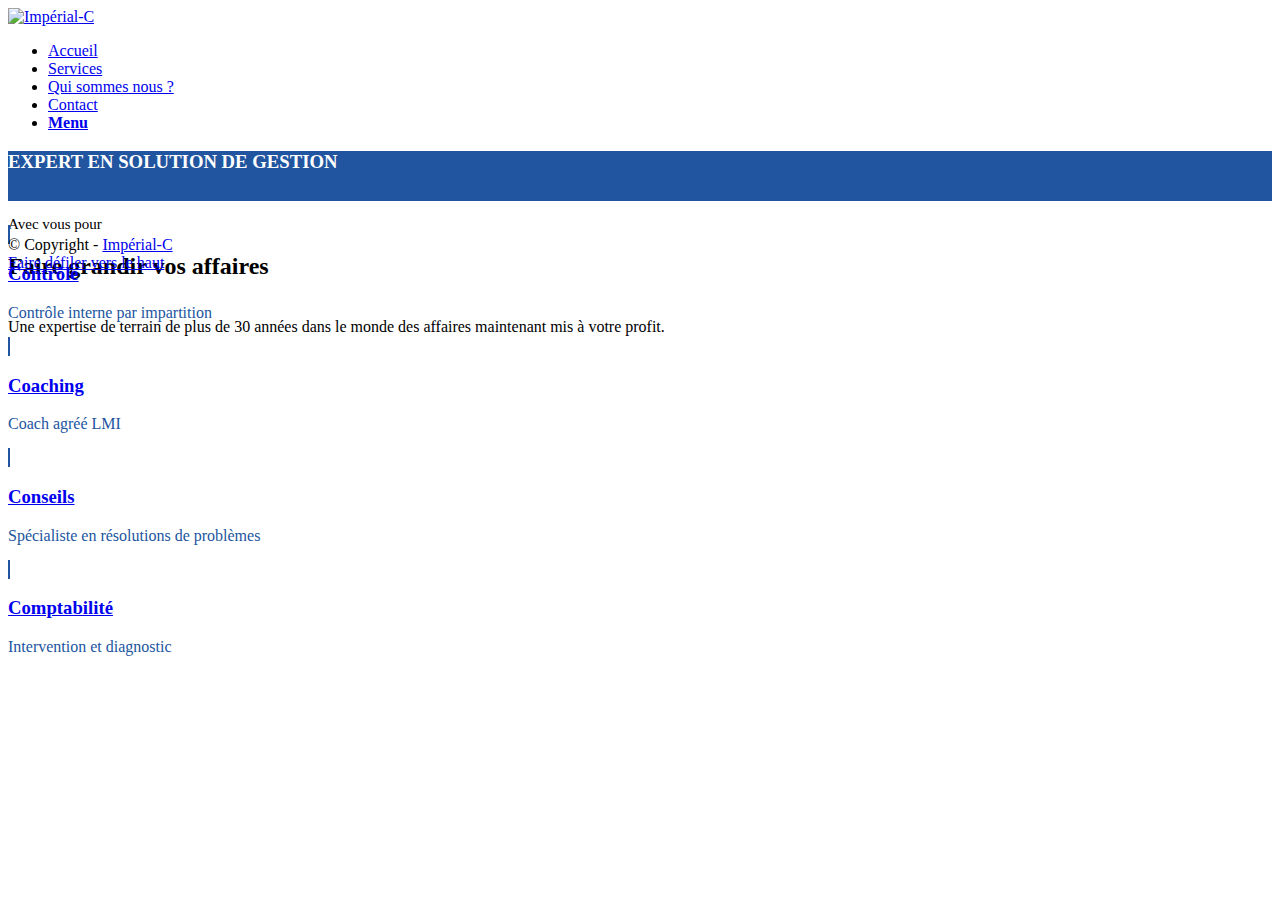
==== index.html @ 3e9d03b3 "Add files via upload" ====
<!DOCTYPE html>
<html lang="fr-FR" class="html_stretched responsive av-preloader-disabled av-default-lightbox  html_header_top html_logo_left html_main_nav_header html_menu_right html_slim html_header_sticky html_header_shrinking_disabled html_header_transparency html_mobile_menu_phone html_header_searchicon_disabled html_content_align_center html_header_stretch_disabled html_av-submenu-hidden html_av-submenu-display-click html_av-overlay-side html_av-overlay-side-classic html_av-submenu-noclone html_entry_id_2 av-no-preview html_text_menu_active ">
<head>
<meta charset="UTF-8" />
<meta name="robots" content="index, follow" />


<!-- mobile setting -->
<meta name="viewport" content="width=device-width, initial-scale=1, maximum-scale=1">

<!-- Scripts/CSS and wp_head hook -->
<title>Impérial-C &#8211; Contrôle . Conseil . Coaching . Comptabilité</title>
<link rel='dns-prefetch' href='http://s.w.org' />
<link rel="alternate" type="application/rss+xml" title="Impérial-C &raquo; Flux" href="feed/index.rss" />
<link rel="alternate" type="application/rss+xml" title="Impérial-C &raquo; Flux des commentaires" href="comments/feed/index.rss" />
<link rel="alternate" type="application/rss+xml" title="Impérial-C &raquo; Frontpage Flux des commentaires" href="sample-page/feed/index.rss" />

<!-- google webfont font replacement -->

			<script type='text/javascript'>
			if(!document.cookie.match(/aviaPrivacyGoogleWebfontsDisabled/)){
				(function() {
					var f = document.createElement('link');
					
					f.type 	= 'text/css';
					f.rel 	= 'stylesheet';
					f.href 	= '//fonts.googleapis.com/css?family=Montserrat%7COpen+Sans:400,600';
					f.id 	= 'avia-google-webfont';
					
					document.getElementsByTagName('head')[0].appendChild(f);
				})();
			}
			</script>
					<script type="text/javascript">
			window._wpemojiSettings = {"baseUrl":"https:\/\/s.w.org\/images\/core\/emoji\/12.0.0-1\/72x72\/","ext":".png","svgUrl":"https:\/\/s.w.org\/images\/core\/emoji\/12.0.0-1\/svg\/","svgExt":".svg","source":{"concatemoji":"http:\/\/imperial-c.ca\/wp-includes\/js\/wp-emoji-release.min.js?ver=5.2.1"}};
			!function(a,b,c){function d(a,b){var c=String.fromCharCode;l.clearRect(0,0,k.width,k.height),l.fillText(c.apply(this,a),0,0);var d=k.toDataURL();l.clearRect(0,0,k.width,k.height),l.fillText(c.apply(this,b),0,0);var e=k.toDataURL();return d===e}function e(a){var b;if(!l||!l.fillText)return!1;switch(l.textBaseline="top",l.font="600 32px Arial",a){case"flag":return!(b=d([55356,56826,55356,56819],[55356,56826,8203,55356,56819]))&&(b=d([55356,57332,56128,56423,56128,56418,56128,56421,56128,56430,56128,56423,56128,56447],[55356,57332,8203,56128,56423,8203,56128,56418,8203,56128,56421,8203,56128,56430,8203,56128,56423,8203,56128,56447]),!b);case"emoji":return b=d([55357,56424,55356,57342,8205,55358,56605,8205,55357,56424,55356,57340],[55357,56424,55356,57342,8203,55358,56605,8203,55357,56424,55356,57340]),!b}return!1}function f(a){var c=b.createElement("script");c.src=a,c.defer=c.type="text/javascript",b.getElementsByTagName("head")[0].appendChild(c)}var g,h,i,j,k=b.createElement("canvas"),l=k.getContext&&k.getContext("2d");for(j=Array("flag","emoji"),c.supports={everything:!0,everythingExceptFlag:!0},i=0;i<j.length;i++)c.supports[j[i]]=e(j[i]),c.supports.everything=c.supports.everything&&c.supports[j[i]],"flag"!==j[i]&&(c.supports.everythingExceptFlag=c.supports.everythingExceptFlag&&c.supports[j[i]]);c.supports.everythingExceptFlag=c.supports.everythingExceptFlag&&!c.supports.flag,c.DOMReady=!1,c.readyCallback=function(){c.DOMReady=!0},c.supports.everything||(h=function(){c.readyCallback()},b.addEventListener?(b.addEventListener("DOMContentLoaded",h,!1),a.addEventListener("load",h,!1)):(a.attachEvent("onload",h),b.attachEvent("onreadystatechange",function(){"complete"===b.readyState&&c.readyCallback()})),g=c.source||{},g.concatemoji?f(g.concatemoji):g.wpemoji&&g.twemoji&&(f(g.twemoji),f(g.wpemoji)))}(window,document,window._wpemojiSettings);
		</script>
		<style type="text/css">img.wp-smiley,
img.emoji {
	display: inline !important;
	border: none !important;
	box-shadow: none !important;
	height: 1em !important;
	width: 1em !important;
	margin: 0 .07em !important;
	vertical-align: -0.1em !important;
	background: none !important;
	padding: 0 !important;
}
</style>
	<link rel='stylesheet' id='avia-grid-css'  href='wp-content/themes/enfold/css/grid-ver=4.5.7.css' type='text/css' media='all' />
<link rel='stylesheet' id='avia-base-css'  href='wp-content/themes/enfold/css/base-ver=4.5.7.css' type='text/css' media='all' />
<link rel='stylesheet' id='avia-layout-css'  href='wp-content/themes/enfold/css/layout-ver=4.5.7.css' type='text/css' media='all' />
<link rel='stylesheet' id='avia-module-audioplayer-css'  href='wp-content/themes/enfold/config-templatebuilder/avia-shortcodes/audio-player/audio-player-ver=5.2.1.css' type='text/css' media='all' />
<link rel='stylesheet' id='avia-module-blog-css'  href='wp-content/themes/enfold/config-templatebuilder/avia-shortcodes/blog/blog-ver=5.2.1.css' type='text/css' media='all' />
<link rel='stylesheet' id='avia-module-postslider-css'  href='wp-content/themes/enfold/config-templatebuilder/avia-shortcodes/postslider/postslider-ver=5.2.1.css' type='text/css' media='all' />
<link rel='stylesheet' id='avia-module-button-css'  href='wp-content/themes/enfold/config-templatebuilder/avia-shortcodes/buttons/buttons-ver=5.2.1.css' type='text/css' media='all' />
<link rel='stylesheet' id='avia-module-buttonrow-css'  href='wp-content/themes/enfold/config-templatebuilder/avia-shortcodes/buttonrow/buttonrow-ver=5.2.1.css' type='text/css' media='all' />
<link rel='stylesheet' id='avia-module-button-fullwidth-css'  href='wp-content/themes/enfold/config-templatebuilder/avia-shortcodes/buttons_fullwidth/buttons_fullwidth-ver=5.2.1.css' type='text/css' media='all' />
<link rel='stylesheet' id='avia-module-catalogue-css'  href='wp-content/themes/enfold/config-templatebuilder/avia-shortcodes/catalogue/catalogue-ver=5.2.1.css' type='text/css' media='all' />
<link rel='stylesheet' id='avia-module-comments-css'  href='wp-content/themes/enfold/config-templatebuilder/avia-shortcodes/comments/comments-ver=5.2.1.css' type='text/css' media='all' />
<link rel='stylesheet' id='avia-module-contact-css'  href='wp-content/themes/enfold/config-templatebuilder/avia-shortcodes/contact/contact-ver=5.2.1.css' type='text/css' media='all' />
<link rel='stylesheet' id='avia-module-slideshow-css'  href='wp-content/themes/enfold/config-templatebuilder/avia-shortcodes/slideshow/slideshow-ver=5.2.1.css' type='text/css' media='all' />
<link rel='stylesheet' id='avia-module-slideshow-contentpartner-css'  href='wp-content/themes/enfold/config-templatebuilder/avia-shortcodes/contentslider/contentslider-ver=5.2.1.css' type='text/css' media='all' />
<link rel='stylesheet' id='avia-module-countdown-css'  href='wp-content/themes/enfold/config-templatebuilder/avia-shortcodes/countdown/countdown-ver=5.2.1.css' type='text/css' media='all' />
<link rel='stylesheet' id='avia-module-gallery-css'  href='wp-content/themes/enfold/config-templatebuilder/avia-shortcodes/gallery/gallery-ver=5.2.1.css' type='text/css' media='all' />
<link rel='stylesheet' id='avia-module-gallery-hor-css'  href='wp-content/themes/enfold/config-templatebuilder/avia-shortcodes/gallery_horizontal/gallery_horizontal-ver=5.2.1.css' type='text/css' media='all' />
<link rel='stylesheet' id='avia-module-maps-css'  href='wp-content/themes/enfold/config-templatebuilder/avia-shortcodes/google_maps/google_maps-ver=5.2.1.css' type='text/css' media='all' />
<link rel='stylesheet' id='avia-module-gridrow-css'  href='wp-content/themes/enfold/config-templatebuilder/avia-shortcodes/grid_row/grid_row-ver=5.2.1.css' type='text/css' media='all' />
<link rel='stylesheet' id='avia-module-heading-css'  href='wp-content/themes/enfold/config-templatebuilder/avia-shortcodes/heading/heading-ver=5.2.1.css' type='text/css' media='all' />
<link rel='stylesheet' id='avia-module-rotator-css'  href='wp-content/themes/enfold/config-templatebuilder/avia-shortcodes/headline_rotator/headline_rotator-ver=5.2.1.css' type='text/css' media='all' />
<link rel='stylesheet' id='avia-module-hr-css'  href='wp-content/themes/enfold/config-templatebuilder/avia-shortcodes/hr/hr-ver=5.2.1.css' type='text/css' media='all' />
<link rel='stylesheet' id='avia-module-icon-css'  href='wp-content/themes/enfold/config-templatebuilder/avia-shortcodes/icon/icon-ver=5.2.1.css' type='text/css' media='all' />
<link rel='stylesheet' id='avia-module-iconbox-css'  href='wp-content/themes/enfold/config-templatebuilder/avia-shortcodes/iconbox/iconbox-ver=5.2.1.css' type='text/css' media='all' />
<link rel='stylesheet' id='avia-module-icongrid-css'  href='wp-content/themes/enfold/config-templatebuilder/avia-shortcodes/icongrid/icongrid-ver=5.2.1.css' type='text/css' media='all' />
<link rel='stylesheet' id='avia-module-iconlist-css'  href='wp-content/themes/enfold/config-templatebuilder/avia-shortcodes/iconlist/iconlist-ver=5.2.1.css' type='text/css' media='all' />
<link rel='stylesheet' id='avia-module-image-css'  href='wp-content/themes/enfold/config-templatebuilder/avia-shortcodes/image/image-ver=5.2.1.css' type='text/css' media='all' />
<link rel='stylesheet' id='avia-module-hotspot-css'  href='wp-content/themes/enfold/config-templatebuilder/avia-shortcodes/image_hotspots/image_hotspots-ver=5.2.1.css' type='text/css' media='all' />
<link rel='stylesheet' id='avia-module-magazine-css'  href='wp-content/themes/enfold/config-templatebuilder/avia-shortcodes/magazine/magazine-ver=5.2.1.css' type='text/css' media='all' />
<link rel='stylesheet' id='avia-module-masonry-css'  href='wp-content/themes/enfold/config-templatebuilder/avia-shortcodes/masonry_entries/masonry_entries-ver=5.2.1.css' type='text/css' media='all' />
<link rel='stylesheet' id='avia-siteloader-css'  href='wp-content/themes/enfold/css/avia-snippet-site-preloader-ver=5.2.1.css' type='text/css' media='all' />
<link rel='stylesheet' id='avia-module-menu-css'  href='wp-content/themes/enfold/config-templatebuilder/avia-shortcodes/menu/menu-ver=5.2.1.css' type='text/css' media='all' />
<link rel='stylesheet' id='avia-modfule-notification-css'  href='wp-content/themes/enfold/config-templatebuilder/avia-shortcodes/notification/notification-ver=5.2.1.css' type='text/css' media='all' />
<link rel='stylesheet' id='avia-module-numbers-css'  href='wp-content/themes/enfold/config-templatebuilder/avia-shortcodes/numbers/numbers-ver=5.2.1.css' type='text/css' media='all' />
<link rel='stylesheet' id='avia-module-portfolio-css'  href='wp-content/themes/enfold/config-templatebuilder/avia-shortcodes/portfolio/portfolio-ver=5.2.1.css' type='text/css' media='all' />
<link rel='stylesheet' id='avia-module-progress-bar-css'  href='wp-content/themes/enfold/config-templatebuilder/avia-shortcodes/progressbar/progressbar-ver=5.2.1.css' type='text/css' media='all' />
<link rel='stylesheet' id='avia-module-promobox-css'  href='wp-content/themes/enfold/config-templatebuilder/avia-shortcodes/promobox/promobox-ver=5.2.1.css' type='text/css' media='all' />
<link rel='stylesheet' id='avia-sc-search-css'  href='wp-content/themes/enfold/config-templatebuilder/avia-shortcodes/search/search-ver=5.2.1.css' type='text/css' media='all' />
<link rel='stylesheet' id='avia-module-slideshow-accordion-css'  href='wp-content/themes/enfold/config-templatebuilder/avia-shortcodes/slideshow_accordion/slideshow_accordion-ver=5.2.1.css' type='text/css' media='all' />
<link rel='stylesheet' id='avia-module-slideshow-feature-image-css'  href='wp-content/themes/enfold/config-templatebuilder/avia-shortcodes/slideshow_feature_image/slideshow_feature_image-ver=5.2.1.css' type='text/css' media='all' />
<link rel='stylesheet' id='avia-module-slideshow-fullsize-css'  href='wp-content/themes/enfold/config-templatebuilder/avia-shortcodes/slideshow_fullsize/slideshow_fullsize-ver=5.2.1.css' type='text/css' media='all' />
<link rel='stylesheet' id='avia-module-slideshow-fullscreen-css'  href='wp-content/themes/enfold/config-templatebuilder/avia-shortcodes/slideshow_fullscreen/slideshow_fullscreen-ver=5.2.1.css' type='text/css' media='all' />
<link rel='stylesheet' id='avia-module-slideshow-ls-css'  href='wp-content/themes/enfold/config-templatebuilder/avia-shortcodes/slideshow_layerslider/slideshow_layerslider-ver=5.2.1.css' type='text/css' media='all' />
<link rel='stylesheet' id='avia-module-social-css'  href='wp-content/themes/enfold/config-templatebuilder/avia-shortcodes/social_share/social_share-ver=5.2.1.css' type='text/css' media='all' />
<link rel='stylesheet' id='avia-module-tabsection-css'  href='wp-content/themes/enfold/config-templatebuilder/avia-shortcodes/tab_section/tab_section-ver=5.2.1.css' type='text/css' media='all' />
<link rel='stylesheet' id='avia-module-table-css'  href='wp-content/themes/enfold/config-templatebuilder/avia-shortcodes/table/table-ver=5.2.1.css' type='text/css' media='all' />
<link rel='stylesheet' id='avia-module-tabs-css'  href='wp-content/themes/enfold/config-templatebuilder/avia-shortcodes/tabs/tabs-ver=5.2.1.css' type='text/css' media='all' />
<link rel='stylesheet' id='avia-module-team-css'  href='wp-content/themes/enfold/config-templatebuilder/avia-shortcodes/team/team-ver=5.2.1.css' type='text/css' media='all' />
<link rel='stylesheet' id='avia-module-testimonials-css'  href='wp-content/themes/enfold/config-templatebuilder/avia-shortcodes/testimonials/testimonials-ver=5.2.1.css' type='text/css' media='all' />
<link rel='stylesheet' id='avia-module-timeline-css'  href='wp-content/themes/enfold/config-templatebuilder/avia-shortcodes/timeline/timeline-ver=5.2.1.css' type='text/css' media='all' />
<link rel='stylesheet' id='avia-module-toggles-css'  href='wp-content/themes/enfold/config-templatebuilder/avia-shortcodes/toggles/toggles-ver=5.2.1.css' type='text/css' media='all' />
<link rel='stylesheet' id='avia-module-video-css'  href='wp-content/themes/enfold/config-templatebuilder/avia-shortcodes/video/video-ver=5.2.1.css' type='text/css' media='all' />
<link rel='stylesheet' id='wp-block-library-css'  href='wp-includes/css/dist/block-library/style.min-ver=5.2.1.css' type='text/css' media='all' />
<link rel='stylesheet' id='avia-scs-css'  href='wp-content/themes/enfold/css/shortcodes-ver=4.5.7.css' type='text/css' media='all' />
<link rel='stylesheet' id='avia-popup-css-css'  href='wp-content/themes/enfold/js/aviapopup/magnific-popup-ver=4.5.7.css' type='text/css' media='screen' />
<link rel='stylesheet' id='avia-lightbox-css'  href='wp-content/themes/enfold/css/avia-snippet-lightbox-ver=4.5.7.css' type='text/css' media='screen' />
<link rel='stylesheet' id='avia-widget-css-css'  href='wp-content/themes/enfold/css/avia-snippet-widget-ver=4.5.7.css' type='text/css' media='screen' />
<link rel='stylesheet' id='avia-dynamic-css'  href='wp-content/uploads/dynamic_avia/enfold-ver=5d002573aa5dd.css' type='text/css' media='all' />
<link rel='stylesheet' id='avia-custom-css'  href='wp-content/themes/enfold/css/custom-ver=4.5.7.css' type='text/css' media='all' />
<script type='text/javascript' src='wp-includes/js/jquery/jquery-ver=1.12.4-wp.js'></script>
<script type='text/javascript' src='wp-content/themes/enfold/js/avia-compat-ver=4.5.7.js'></script>
<link rel='https://api.w.org/' href='wp-json/index.json' />
<link rel="EditURI" type="application/rsd+xml" title="RSD" href="xmlrpc.php-rsd.xml" />
<link rel="wlwmanifest" type="application/wlwmanifest+xml" href="wp-includes/wlwmanifest.xml" /> 
<meta name="generator" content="WordPress 5.2.1" />
<link rel="canonical" href="index.html" />
<link rel='shortlink' href='index.html' />
<link rel="alternate" type="application/json+oembed" href="wp-json/oembed/1.0/embed-url=http---imperial-c.ca-.json" />
<link rel="alternate" type="text/xml+oembed" href="wp-json/oembed/1.0/embed-url=http---imperial-c.ca-&amp;format=xml.xml" />
<link rel="profile" href="http://gmpg.org/xfn/11" />
<link rel="alternate" type="application/rss+xml" title="Impérial-C RSS2 Feed" href="feed/index.rss" />
<link rel="pingback" href="http://imperial-c.ca/xmlrpc.php" />
<!--[if lt IE 9]><script src="http://imperial-c.ca/wp-content/themes/enfold/js/html5shiv.js"></script><![endif]-->

		<style type="text/css">.recentcomments a{display:inline !important;padding:0 !important;margin:0 !important;}</style>
		
<!-- To speed up the rendering and to display the site as fast as possible to the user we include some styles and scripts for above the fold content inline -->
<script type="text/javascript">'use strict';var avia_is_mobile=!1;if(/Android|webOS|iPhone|iPad|iPod|BlackBerry|IEMobile|Opera Mini/i.test(navigator.userAgent)&&'ontouchstart' in document.documentElement){avia_is_mobile=!0;document.documentElement.className+=' avia_mobile '}
else{document.documentElement.className+=' avia_desktop '};document.documentElement.className+=' js_active ';(function(){var e=['-webkit-','-moz-','-ms-',''],n='';for(var t in e){if(e[t]+'transform' in document.documentElement.style){document.documentElement.className+=' avia_transform ';n=e[t]+'transform'};if(e[t]+'perspective' in document.documentElement.style)document.documentElement.className+=' avia_transform3d '};if(typeof document.getElementsByClassName=='function'&&typeof document.documentElement.getBoundingClientRect=='function'&&avia_is_mobile==!1){if(n&&window.innerHeight>0){setTimeout(function(){var e=0,o={},a=0,t=document.getElementsByClassName('av-parallax'),i=window.pageYOffset||document.documentElement.scrollTop;for(e=0;e<t.length;e++){t[e].style.top='0px';o=t[e].getBoundingClientRect();a=Math.ceil((window.innerHeight+i-o.top)*0.3);t[e].style[n]='translate(0px, '+a+'px)';t[e].style.top='auto';t[e].className+=' enabled-parallax '}},50)}}})();</script><style type='text/css'>@font-face {font-family: 'entypo-fontello'; font-weight: normal; font-style: normal; font-display: auto;
src: url('wp-content/themes/enfold/config-templatebuilder/avia-template-builder/assets/fonts/entypo-fontello.eot');
src: url('wp-content/themes/enfold/config-templatebuilder/avia-template-builder/assets/fonts/entypo-fontello-.eot#iefix') format('embedded-opentype'), 
url('wp-content/themes/enfold/config-templatebuilder/avia-template-builder/assets/fonts/entypo-fontello.woff') format('woff'), 
url('wp-content/themes/enfold/config-templatebuilder/avia-template-builder/assets/fonts/entypo-fontello.ttf') format('truetype'), 
url('wp-content/themes/enfold/config-templatebuilder/avia-template-builder/assets/fonts/entypo-fontello.svg#entypo-fontello') format('svg');
} #top .avia-font-entypo-fontello, body .avia-font-entypo-fontello, html body [data-av_iconfont='entypo-fontello']:before{ font-family: 'entypo-fontello'; }
</style>

<!--
Debugging Info for Theme support: 

Theme: Enfold
Version: 4.5.7
Installed: enfold
AviaFramework Version: 5.0
AviaBuilder Version: 0.9.5
aviaElementManager Version: 1.0.1
ML:256-PU:55-PLA:4
WP:5.2.1
Compress: CSS:disabled - JS:disabled
Updates: disabled
PLAu:4
-->
</head>




<body id="top" class="home page-template-default page page-id-2  rtl_columns stretched montserrat open_sans" itemscope="itemscope" itemtype="https://schema.org/WebPage" >

	
	<div id='wrap_all'>

	
<header id='header' class='all_colors header_color light_bg_color  av_header_top av_logo_left av_main_nav_header av_menu_right av_slim av_header_sticky av_header_shrinking_disabled av_header_stretch_disabled av_mobile_menu_phone av_header_transparency av_header_searchicon_disabled av_bottom_nav_disabled  av_alternate_logo_active av_header_border_disabled'  role="banner" itemscope="itemscope" itemtype="https://schema.org/WPHeader" >

		<div  id='header_main' class='container_wrap container_wrap_logo'>
	
        <div class='container av-logo-container'><div class='inner-container'><span class='logo'><a href='index.html'><img height='100' width='300' src='wp-content/uploads/2015/03/logo-imperialc-header.png' alt='Impérial-C' /><span class='subtext'><img src='wp-content/uploads/2015/03/logo-imperialc-header-w.png' class='alternate' alt='' title='' /></span></a></span><nav class='main_menu' data-selectname='Sélectionner une page'  role="navigation" itemscope="itemscope" itemtype="https://schema.org/SiteNavigationElement" ><div class="avia-menu av-main-nav-wrap"><ul id="avia-menu" class="menu av-main-nav"><li id="menu-item-450" class="menu-item menu-item-type-post_type menu-item-object-page menu-item-home current-menu-item page_item page-item-2 current_page_item menu-item-top-level menu-item-top-level-1"><a href="index.html" itemprop="url"><span class="avia-bullet"></span><span class="avia-menu-text">Accueil</span><span class="avia-menu-fx"><span class="avia-arrow-wrap"><span class="avia-arrow"></span></span></span></a></li>
<li id="menu-item-451" class="menu-item menu-item-type-post_type menu-item-object-page menu-item-top-level menu-item-top-level-2"><a href="service/index.html" itemprop="url"><span class="avia-bullet"></span><span class="avia-menu-text">Services</span><span class="avia-menu-fx"><span class="avia-arrow-wrap"><span class="avia-arrow"></span></span></span></a></li>
<li id="menu-item-453" class="menu-item menu-item-type-post_type menu-item-object-page menu-item-top-level menu-item-top-level-3"><a href="about/index.html" itemprop="url"><span class="avia-bullet"></span><span class="avia-menu-text">Qui sommes nous ?</span><span class="avia-menu-fx"><span class="avia-arrow-wrap"><span class="avia-arrow"></span></span></span></a></li>
<li id="menu-item-454" class="menu-item menu-item-type-post_type menu-item-object-page av-menu-button av-menu-button-bordered menu-item-top-level menu-item-top-level-4"><a href="contact/index.html" itemprop="url"><span class="avia-bullet"></span><span class="avia-menu-text">Contact</span><span class="avia-menu-fx"><span class="avia-arrow-wrap"><span class="avia-arrow"></span></span></span></a></li>
<li class="av-burger-menu-main menu-item-avia-special ">
	        			<a href="#">
							<span class="av-hamburger av-hamburger--spin av-js-hamburger">
					        <span class="av-hamburger-box">
						          <span class="av-hamburger-inner"></span>
						          <strong>Menu</strong>
					        </span>
							</span>
						</a>
	        		   </li></ul></div></nav></div> </div> 
		<!-- end container_wrap-->
		</div>
		<div class='header_bg'></div>

<!-- end header -->
</header>
		
	<div id='main' class='all_colors' data-scroll-offset='88'>

	<div id='av_section_1' class='avia-section main_color avia-section-default avia-no-shadow avia-bg-style-scroll  avia-builder-el-0  el_before_av_section  avia-builder-el-first   av-arrow-down-section container_wrap fullsize' style='background-color: #2155a0; background-repeat: no-repeat; background-image: url("wp-content/uploads/2014/08/imperialc-bg-2.png");background-attachment: scroll; background-position: bottom right;  '  data-section-bg-repeat='no-repeat'><div class='container' ><main  role="main" itemprop="mainContentOfPage"  class='template-page content  av-content-full alpha units'><div class='post-entry post-entry-type-page post-entry-2'><div class='entry-content-wrapper clearfix'>
<div style='padding-bottom:10px; color:#ffffff;' class='av-special-heading av-special-heading-h3 custom-color-heading   avia-builder-el-1  avia-builder-el-no-sibling  '><h3 class='av-special-heading-tag '  itemprop="headline"  >EXPERT EN SOLUTION DE GESTION</h3><div class='special-heading-border'><div class='special-heading-inner-border' style='border-color:#ffffff'></div></div></div>

</div></div></main><!-- close content main element --></div><div class='av-extra-border-element border-extra-arrow-down'><div class='av-extra-border-outer'><div class='av-extra-border-inner'  style='background-color:#2155a0;' ></div></div></div></div><div id='av_section_2' class='avia-section main_color avia-section-large avia-no-border-styling avia-bg-style-scroll  avia-builder-el-2  el_after_av_section  el_before_av_section   av-arrow-down-section av-minimum-height av-minimum-height-custom  container_wrap fullsize' style=' '  ><div class='container' style='height:10px'><div class='template-page content  av-content-full alpha units'><div class='post-entry post-entry-type-page post-entry-2'><div class='entry-content-wrapper clearfix'>
<div class="flex_column av_one_fifth  flex_column_div first  avia-builder-el-3  el_before_av_three_fifth  avia-builder-el-first  " ></div><div class="flex_column av_three_fifth  flex_column_div   avia-builder-el-4  el_after_av_one_fifth  el_before_av_one_fifth  " ><div style='padding-bottom:2px; ' class='av-special-heading av-special-heading-h2  blockquote modern-quote modern-centered  avia-builder-el-5  el_before_av_textblock  avia-builder-el-first  '><div class ='av-subheading av-subheading_above  ' style='font-size:15px;'><p>Avec vous pour</p>
</div><h2 class='av-special-heading-tag '  itemprop="headline"  >Faire grandir vos affaires</h2><div class='special-heading-border'><div class='special-heading-inner-border' ></div></div></div>
<section class="av_textblock_section "  itemscope="itemscope" itemtype="https://schema.org/CreativeWork" ><div class='avia_textblock  '  style='font-size:16px; '  itemprop="text" ><p>Une expertise de terrain de plus de 30 années dans le monde des affaires maintenant mis à votre profit.</p>
</div></section></div><div class="flex_column av_one_fifth  flex_column_div   avia-builder-el-7  el_after_av_three_fifth  avia-builder-el-last  " ></div></div></div></div><!-- close content main div --></div><div class='av-extra-border-element border-extra-arrow-down'><div class='av-extra-border-outer'><div class='av-extra-border-inner'  style='background-color:#ffffff;' ></div></div></div></div><div id='av_section_3' class='avia-section main_color avia-section-default avia-no-shadow avia-bg-style-scroll  avia-builder-el-8  el_after_av_section  avia-builder-el-last   av-minimum-height av-minimum-height-custom  container_wrap fullsize' style='background-color: #ffffff;  '  ><div class='container' style='height:10px'><div class='template-page content  av-content-full alpha units'><div class='post-entry post-entry-type-page post-entry-2'><div class='entry-content-wrapper clearfix'>
<div class="flex_column av_one_fourth  flex_column_div first  avia-builder-el-9  el_before_av_one_fourth  avia-builder-el-first  " ><article class="iconbox iconbox_top av-no-box   avia-builder-el-10  avia-builder-el-no-sibling  "  itemscope="itemscope" itemtype="https://schema.org/CreativeWork" ><div class="iconbox_content"><header class="entry-content-header"><a href='service/index.html' title='Contrôle'  class="iconbox_icon heading-color " aria-hidden='true' data-av_icon='' data-av_iconfont='entypo-fontello'  style='border:1px solid #2155a0; color:#2155a0; ' ></a><h3 class='iconbox_content_title  '  itemprop="headline"   style='color:#2155a0; '><a href='service/index.html' title='Contrôle' >Contrôle</a></h3></header><div class='iconbox_content_container av_inherit_color '  itemprop="text"   style='color:#2155a0; '><p>Contrôle interne par impartition</p>
</div></div><footer class="entry-footer"></footer></article></div><div class="flex_column av_one_fourth  flex_column_div   avia-builder-el-11  el_after_av_one_fourth  el_before_av_one_fourth  " ><article class="iconbox iconbox_top av-no-box   avia-builder-el-12  avia-builder-el-no-sibling  "  itemscope="itemscope" itemtype="https://schema.org/CreativeWork" ><div class="iconbox_content"><header class="entry-content-header"><a href='service/index.html' title='Coaching'  class="iconbox_icon heading-color " aria-hidden='true' data-av_icon='' data-av_iconfont='entypo-fontello'  style='border:1px solid #2155a0; color:#2155a0; ' ></a><h3 class='iconbox_content_title  '  itemprop="headline"   style='color:#2155a0; '><a href='service/index.html' title='Coaching' >Coaching</a></h3></header><div class='iconbox_content_container av_inherit_color '  itemprop="text"   style='color:#2155a0; '><p>Coach agréé LMI</p>
</div></div><footer class="entry-footer"></footer></article></div><div class="flex_column av_one_fourth  flex_column_div   avia-builder-el-13  el_after_av_one_fourth  el_before_av_one_fourth  " ><article class="iconbox iconbox_top av-no-box   avia-builder-el-14  avia-builder-el-no-sibling  "  itemscope="itemscope" itemtype="https://schema.org/CreativeWork" ><div class="iconbox_content"><header class="entry-content-header"><a href='service/index.html' title='Conseils'  class="iconbox_icon heading-color " aria-hidden='true' data-av_icon='' data-av_iconfont='entypo-fontello'  style='border:1px solid #2155a0; color:#2155a0; ' ></a><h3 class='iconbox_content_title  '  itemprop="headline"   style='color:#2155a0; '><a href='service/index.html' title='Conseils' >Conseils</a></h3></header><div class='iconbox_content_container av_inherit_color '  itemprop="text"   style='color:#2155a0; '><p>Spécialiste en résolutions de problèmes</p>
</div></div><footer class="entry-footer"></footer></article></div><div class="flex_column av_one_fourth  flex_column_div   avia-builder-el-15  el_after_av_one_fourth  avia-builder-el-last  " ><article class="iconbox iconbox_top av-no-box   avia-builder-el-16  avia-builder-el-no-sibling  "  itemscope="itemscope" itemtype="https://schema.org/CreativeWork" ><div class="iconbox_content"><header class="entry-content-header"><a href='service/index.html' title='Comptabilité'  class="iconbox_icon heading-color " aria-hidden='true' data-av_icon='' data-av_iconfont='entypo-fontello'  style='border:1px solid #2155a0; color:#2155a0; ' ></a><h3 class='iconbox_content_title  '  itemprop="headline"   style='color:#2155a0; '><a href='service/index.html' title='Comptabilité' >Comptabilité</a></h3></header><div class='iconbox_content_container av_inherit_color '  itemprop="text"   style='color:#2155a0; '><p>Intervention et diagnostic</p>
</div></div><footer class="entry-footer"></footer></article></div>
</p>
</div></div></div><!-- close content main div --> <!-- section close by builder template -->		</div><!--end builder template--></div><!-- close default .container_wrap element -->		


			

			
				<footer class='container_wrap socket_color' id='socket'  role="contentinfo" itemscope="itemscope" itemtype="https://schema.org/WPFooter" >
                    <div class='container'>

                        <span class='copyright'>&copy; Copyright  - <a href='index.html'>Impérial-C</a></span>

                        
                    </div>

	            <!-- ####### END SOCKET CONTAINER ####### -->
				</footer>


					<!-- end main -->
		</div>
		
		<!-- end wrap_all --></div>

<a href='#top' title='Faire défiler vers le haut' id='scroll-top-link' aria-hidden='true' data-av_icon='' data-av_iconfont='entypo-fontello'><span class="avia_hidden_link_text">Faire défiler vers le haut</span></a>

<div id="fb-root"></div>


 <script type='text/javascript'>
 /* <![CDATA[ */  
var avia_framework_globals = avia_framework_globals || {};
    avia_framework_globals.frameworkUrl = 'http://imperial-c.ca/wp-content/themes/enfold/framework/';
    avia_framework_globals.installedAt = 'http://imperial-c.ca/wp-content/themes/enfold/';
    avia_framework_globals.ajaxurl = 'http://imperial-c.ca/wp-admin/admin-ajax.php';
/* ]]> */ 
</script>
 
 <script type='text/javascript' src='wp-content/themes/enfold/js/avia-ver=4.5.7.js'></script>
<script type='text/javascript' src='wp-content/themes/enfold/js/shortcodes-ver=4.5.7.js'></script>
<script type='text/javascript' src='wp-content/themes/enfold/config-templatebuilder/avia-shortcodes/audio-player/audio-player-ver=5.2.1.js'></script>
<script type='text/javascript' src='wp-content/themes/enfold/config-templatebuilder/avia-shortcodes/contact/contact-ver=5.2.1.js'></script>
<script type='text/javascript' src='wp-content/themes/enfold/config-templatebuilder/avia-shortcodes/slideshow/slideshow-ver=5.2.1.js'></script>
<script type='text/javascript' src='wp-content/themes/enfold/config-templatebuilder/avia-shortcodes/countdown/countdown-ver=5.2.1.js'></script>
<script type='text/javascript' src='wp-content/themes/enfold/config-templatebuilder/avia-shortcodes/gallery/gallery-ver=5.2.1.js'></script>
<script type='text/javascript' src='wp-content/themes/enfold/config-templatebuilder/avia-shortcodes/gallery_horizontal/gallery_horizontal-ver=5.2.1.js'></script>
<script type='text/javascript' src='wp-content/themes/enfold/config-templatebuilder/avia-shortcodes/headline_rotator/headline_rotator-ver=5.2.1.js'></script>
<script type='text/javascript' src='wp-content/themes/enfold/config-templatebuilder/avia-shortcodes/icongrid/icongrid-ver=5.2.1.js'></script>
<script type='text/javascript' src='wp-content/themes/enfold/config-templatebuilder/avia-shortcodes/iconlist/iconlist-ver=5.2.1.js'></script>
<script type='text/javascript' src='wp-content/themes/enfold/config-templatebuilder/avia-shortcodes/image_hotspots/image_hotspots-ver=5.2.1.js'></script>
<script type='text/javascript' src='wp-content/themes/enfold/config-templatebuilder/avia-shortcodes/magazine/magazine-ver=5.2.1.js'></script>
<script type='text/javascript' src='wp-content/themes/enfold/config-templatebuilder/avia-shortcodes/portfolio/isotope-ver=5.2.1.js'></script>
<script type='text/javascript' src='wp-content/themes/enfold/config-templatebuilder/avia-shortcodes/masonry_entries/masonry_entries-ver=5.2.1.js'></script>
<script type='text/javascript' src='wp-content/themes/enfold/config-templatebuilder/avia-shortcodes/menu/menu-ver=5.2.1.js'></script>
<script type='text/javascript' src='wp-content/themes/enfold/config-templatebuilder/avia-shortcodes/notification/notification-ver=5.2.1.js'></script>
<script type='text/javascript' src='wp-content/themes/enfold/config-templatebuilder/avia-shortcodes/numbers/numbers-ver=5.2.1.js'></script>
<script type='text/javascript' src='wp-content/themes/enfold/config-templatebuilder/avia-shortcodes/portfolio/portfolio-ver=5.2.1.js'></script>
<script type='text/javascript' src='wp-content/themes/enfold/config-templatebuilder/avia-shortcodes/progressbar/progressbar-ver=5.2.1.js'></script>
<script type='text/javascript' src='wp-content/themes/enfold/config-templatebuilder/avia-shortcodes/slideshow/slideshow-video-ver=5.2.1.js'></script>
<script type='text/javascript' src='wp-content/themes/enfold/config-templatebuilder/avia-shortcodes/slideshow_accordion/slideshow_accordion-ver=5.2.1.js'></script>
<script type='text/javascript' src='wp-content/themes/enfold/config-templatebuilder/avia-shortcodes/slideshow_fullscreen/slideshow_fullscreen-ver=5.2.1.js'></script>
<script type='text/javascript' src='wp-content/themes/enfold/config-templatebuilder/avia-shortcodes/slideshow_layerslider/slideshow_layerslider-ver=5.2.1.js'></script>
<script type='text/javascript' src='wp-content/themes/enfold/config-templatebuilder/avia-shortcodes/tab_section/tab_section-ver=5.2.1.js'></script>
<script type='text/javascript' src='wp-content/themes/enfold/config-templatebuilder/avia-shortcodes/tabs/tabs-ver=5.2.1.js'></script>
<script type='text/javascript' src='wp-content/themes/enfold/config-templatebuilder/avia-shortcodes/testimonials/testimonials-ver=5.2.1.js'></script>
<script type='text/javascript' src='wp-content/themes/enfold/config-templatebuilder/avia-shortcodes/timeline/timeline-ver=5.2.1.js'></script>
<script type='text/javascript' src='wp-content/themes/enfold/config-templatebuilder/avia-shortcodes/toggles/toggles-ver=5.2.1.js'></script>
<script type='text/javascript' src='wp-content/themes/enfold/config-templatebuilder/avia-shortcodes/video/video-ver=5.2.1.js'></script>
<script type='text/javascript' src='wp-content/themes/enfold/js/aviapopup/jquery.magnific-popup.min-ver=4.5.7.js'></script>
<script type='text/javascript' src='wp-content/themes/enfold/js/avia-snippet-lightbox-ver=4.5.7.js'></script>
<script type='text/javascript' src='wp-content/themes/enfold/js/avia-snippet-sticky-header-ver=4.5.7.js'></script>
<script type='text/javascript' src='wp-content/themes/enfold/js/avia-snippet-widget-ver=4.5.7.js'></script>
<script type='text/javascript' src='wp-content/themes/enfold/framework/js/conditional_load/avia_google_maps_front-ver=4.5.7.js'></script>
<script type='text/javascript' src='wp-includes/js/wp-embed.min-ver=5.2.1.js'></script>
</body>
</html>
---- wp-includes/css/dist/block-library/style.min-ver=5.2.1.css ----
.wp-block-audio figcaption{margin-top:.5em;margin-bottom:1em;color:#555d66;text-align:center;font-size:13px}.wp-block-audio audio{width:100%;min-width:300px}.block-editor-block-list__layout .reusable-block-edit-panel{align-items:center;background:#f8f9f9;color:#555d66;display:flex;flex-wrap:wrap;font-family:-apple-system,BlinkMacSystemFont,Segoe UI,Roboto,Oxygen-Sans,Ubuntu,Cantarell,Helvetica Neue,sans-serif;font-size:13px;top:-14px;margin:0 -14px;padding:8px 14px;position:relative;border:1px dashed rgba(145,151,162,.25);border-bottom:none}.block-editor-block-list__layout .block-editor-block-list__layout .reusable-block-edit-panel{margin:0 -14px;padding:8px 14px}.block-editor-block-list__layout .reusable-block-edit-panel .reusable-block-edit-panel__spinner{margin:0 5px}.block-editor-block-list__layout .reusable-block-edit-panel .reusable-block-edit-panel__info{margin-right:auto}.block-editor-block-list__layout .reusable-block-edit-panel .reusable-block-edit-panel__label{margin-right:8px;white-space:nowrap;font-weight:600}.block-editor-block-list__layout .reusable-block-edit-panel .reusable-block-edit-panel__title{flex:1 1 100%;font-size:14px;height:30px;margin:4px 0 8px}.block-editor-block-list__layout .reusable-block-edit-panel .components-button.reusable-block-edit-panel__button{flex-shrink:0}@media (min-width:960px){.block-editor-block-list__layout .reusable-block-edit-panel{flex-wrap:nowrap}.block-editor-block-list__layout .reusable-block-edit-panel .reusable-block-edit-panel__title{margin:0}.block-editor-block-list__layout .reusable-block-edit-panel .components-button.reusable-block-edit-panel__button{margin:0 0 0 5px}}.editor-block-list__layout .is-selected .reusable-block-edit-panel{border-color:rgba(66,88,99,.4) rgba(66,88,99,.4) rgba(66,88,99,.4) transparent}.is-dark-theme .editor-block-list__layout .is-selected .reusable-block-edit-panel{border-color:hsla(0,0%,100%,.45) hsla(0,0%,100%,.45) hsla(0,0%,100%,.45) transparent}.block-editor-block-list__layout .reusable-block-indicator{background:#fff;border:1px dashed #e2e4e7;color:#555d66;top:-14px;height:30px;padding:4px;position:absolute;z-index:1;width:30px;right:-14px}.wp-block-button{color:#fff;margin-bottom:1.5em}.wp-block-button.aligncenter{text-align:center}.wp-block-button.alignright{text-align:right}.wp-block-button__link{background-color:#32373c;border:none;border-radius:28px;box-shadow:none;color:inherit;cursor:pointer;display:inline-block;font-size:18px;margin:0;padding:12px 24px;text-align:center;text-decoration:none;overflow-wrap:break-word}.wp-block-button__link:active,.wp-block-button__link:focus,.wp-block-button__link:hover,.wp-block-button__link:visited{color:inherit}.is-style-squared .wp-block-button__link{border-radius:0}.is-style-outline{color:#32373c}.is-style-outline .wp-block-button__link{background-color:transparent;border:2px solid}.wp-block-calendar{text-align:center}.wp-block-calendar tbody td,.wp-block-calendar th{padding:4px;border:1px solid #e2e4e7}.wp-block-calendar tfoot td{border:none}.wp-block-calendar table{width:100%;border-collapse:collapse;font-family:-apple-system,BlinkMacSystemFont,Segoe UI,Roboto,Oxygen-Sans,Ubuntu,Cantarell,Helvetica Neue,sans-serif}.wp-block-calendar table th{font-weight:440;background:#edeff0}.wp-block-calendar a{text-decoration:underline}.wp-block-calendar tfoot a{color:#00739c}.wp-block-calendar table caption,.wp-block-calendar table tbody{color:#40464d}.wp-block-categories.alignleft{margin-right:2em}.wp-block-categories.alignright{margin-left:2em}.wp-block-columns{display:flex;flex-wrap:wrap}@media (min-width:782px){.wp-block-columns{flex-wrap:nowrap}}.wp-block-column{flex-grow:1;margin-bottom:1em;flex-basis:100%;min-width:0;word-break:break-word;overflow-wrap:break-word}@media (min-width:600px){.wp-block-column{flex-basis:calc(50% - 16px);flex-grow:0}.wp-block-column:nth-child(2n){margin-left:32px}}@media (min-width:782px){.wp-block-column:not(:first-child){margin-left:32px}}.wp-block-cover,.wp-block-cover-image{position:relative;background-color:#000;background-size:cover;background-position:50%;min-height:430px;width:100%;margin:0 0 1.5em;display:flex;justify-content:center;align-items:center;overflow:hidden}.wp-block-cover-image.has-left-content,.wp-block-cover.has-left-content{justify-content:flex-start}.wp-block-cover-image.has-left-content .wp-block-cover-image-text,.wp-block-cover-image.has-left-content .wp-block-cover-text,.wp-block-cover-image.has-left-content h2,.wp-block-cover.has-left-content .wp-block-cover-image-text,.wp-block-cover.has-left-content .wp-block-cover-text,.wp-block-cover.has-left-content h2{margin-left:0;text-align:left}.wp-block-cover-image.has-right-content,.wp-block-cover.has-right-content{justify-content:flex-end}.wp-block-cover-image.has-right-content .wp-block-cover-image-text,.wp-block-cover-image.has-right-content .wp-block-cover-text,.wp-block-cover-image.has-right-content h2,.wp-block-cover.has-right-content .wp-block-cover-image-text,.wp-block-cover.has-right-content .wp-block-cover-text,.wp-block-cover.has-right-content h2{margin-right:0;text-align:right}.wp-block-cover-image .wp-block-cover-image-text,.wp-block-cover-image .wp-block-cover-text,.wp-block-cover-image h2,.wp-block-cover .wp-block-cover-image-text,.wp-block-cover .wp-block-cover-text,.wp-block-cover h2{color:#fff;font-size:2em;line-height:1.25;z-index:1;margin-bottom:0;max-width:610px;padding:14px;text-align:center}.wp-block-cover-image .wp-block-cover-image-text a,.wp-block-cover-image .wp-block-cover-image-text a:active,.wp-block-cover-image .wp-block-cover-image-text a:focus,.wp-block-cover-image .wp-block-cover-image-text a:hover,.wp-block-cover-image .wp-block-cover-text a,.wp-block-cover-image .wp-block-cover-text a:active,.wp-block-cover-image .wp-block-cover-text a:focus,.wp-block-cover-image .wp-block-cover-text a:hover,.wp-block-cover-image h2 a,.wp-block-cover-image h2 a:active,.wp-block-cover-image h2 a:focus,.wp-block-cover-image h2 a:hover,.wp-block-cover .wp-block-cover-image-text a,.wp-block-cover .wp-block-cover-image-text a:active,.wp-block-cover .wp-block-cover-image-text a:focus,.wp-block-cover .wp-block-cover-image-text a:hover,.wp-block-cover .wp-block-cover-text a,.wp-block-cover .wp-block-cover-text a:active,.wp-block-cover .wp-block-cover-text a:focus,.wp-block-cover .wp-block-cover-text a:hover,.wp-block-cover h2 a,.wp-block-cover h2 a:active,.wp-block-cover h2 a:focus,.wp-block-cover h2 a:hover{color:#fff}.wp-block-cover-image.has-parallax,.wp-block-cover.has-parallax{background-attachment:fixed}@supports (-webkit-overflow-scrolling:touch){.wp-block-cover-image.has-parallax,.wp-block-cover.has-parallax{background-attachment:scroll}}.wp-block-cover-image.has-background-dim:before,.wp-block-cover.has-background-dim:before{content:"";position:absolute;top:0;left:0;bottom:0;right:0;background-color:inherit;opacity:.5;z-index:1}.wp-block-cover-image.has-background-dim.has-background-dim-10:before,.wp-block-cover.has-background-dim.has-background-dim-10:before{opacity:.1}.wp-block-cover-image.has-background-dim.has-background-dim-20:before,.wp-block-cover.has-background-dim.has-background-dim-20:before{opacity:.2}.wp-block-cover-image.has-background-dim.has-background-dim-30:before,.wp-block-cover.has-background-dim.has-background-dim-30:before{opacity:.3}.wp-block-cover-image.has-background-dim.has-background-dim-40:before,.wp-block-cover.has-background-dim.has-background-dim-40:before{opacity:.4}.wp-block-cover-image.has-background-dim.has-background-dim-50:before,.wp-block-cover.has-background-dim.has-background-dim-50:before{opacity:.5}.wp-block-cover-image.has-background-dim.has-background-dim-60:before,.wp-block-cover.has-background-dim.has-background-dim-60:before{opacity:.6}.wp-block-cover-image.has-background-dim.has-background-dim-70:before,.wp-block-cover.has-background-dim.has-background-dim-70:before{opacity:.7}.wp-block-cover-image.has-background-dim.has-background-dim-80:before,.wp-block-cover.has-background-dim.has-background-dim-80:before{opacity:.8}.wp-block-cover-image.has-background-dim.has-background-dim-90:before,.wp-block-cover.has-background-dim.has-background-dim-90:before{opacity:.9}.wp-block-cover-image.has-background-dim.has-background-dim-100:before,.wp-block-cover.has-background-dim.has-background-dim-100:before{opacity:1}.wp-block-cover-image.alignleft,.wp-block-cover-image.alignright,.wp-block-cover.alignleft,.wp-block-cover.alignright{max-width:305px;width:100%}.wp-block-cover-image:after,.wp-block-cover:after{display:block;content:"";font-size:0;min-height:inherit}@supports ((position:-webkit-sticky) or (position:sticky)){.wp-block-cover-image:after,.wp-block-cover:after{content:none}}.wp-block-cover-image.aligncenter,.wp-block-cover-image.alignleft,.wp-block-cover-image.alignright,.wp-block-cover.aligncenter,.wp-block-cover.alignleft,.wp-block-cover.alignright{display:flex}.wp-block-cover-image .wp-block-cover__inner-container,.wp-block-cover .wp-block-cover__inner-container{width:calc(100% - 70px);z-index:1;color:#f8f9f9}.wp-block-cover-image .wp-block-subhead,.wp-block-cover-image h1,.wp-block-cover-image h2,.wp-block-cover-image h3,.wp-block-cover-image h4,.wp-block-cover-image h5,.wp-block-cover-image h6,.wp-block-cover-image p,.wp-block-cover .wp-block-subhead,.wp-block-cover h1,.wp-block-cover h2,.wp-block-cover h3,.wp-block-cover h4,.wp-block-cover h5,.wp-block-cover h6,.wp-block-cover p{color:inherit}.wp-block-cover__video-background{position:absolute;top:50%;left:50%;transform:translateX(-50%) translateY(-50%);width:100%;height:100%;z-index:0;-o-object-fit:cover;object-fit:cover}.block-editor-block-list__block[data-type="core/embed"][data-align=left] .block-editor-block-list__block-edit,.block-editor-block-list__block[data-type="core/embed"][data-align=right] .block-editor-block-list__block-edit,.wp-block-embed.alignleft,.wp-block-embed.alignright{max-width:360px;width:100%}.wp-block-embed{margin-bottom:1em}.wp-block-embed figcaption{margin-top:.5em;margin-bottom:1em;color:#555d66;text-align:center;font-size:13px}.wp-embed-responsive .wp-block-embed.wp-embed-aspect-1-1 .wp-block-embed__wrapper,.wp-embed-responsive .wp-block-embed.wp-embed-aspect-1-2 .wp-block-embed__wrapper,.wp-embed-responsive .wp-block-embed.wp-embed-aspect-4-3 .wp-block-embed__wrapper,.wp-embed-responsive .wp-block-embed.wp-embed-aspect-9-16 .wp-block-embed__wrapper,.wp-embed-responsive .wp-block-embed.wp-embed-aspect-16-9 .wp-block-embed__wrapper,.wp-embed-responsive .wp-block-embed.wp-embed-aspect-18-9 .wp-block-embed__wrapper,.wp-embed-responsive .wp-block-embed.wp-embed-aspect-21-9 .wp-block-embed__wrapper{position:relative}.wp-embed-responsive .wp-block-embed.wp-embed-aspect-1-1 .wp-block-embed__wrapper:before,.wp-embed-responsive .wp-block-embed.wp-embed-aspect-1-2 .wp-block-embed__wrapper:before,.wp-embed-responsive .wp-block-embed.wp-embed-aspect-4-3 .wp-block-embed__wrapper:before,.wp-embed-responsive .wp-block-embed.wp-embed-aspect-9-16 .wp-block-embed__wrapper:before,.wp-embed-responsive .wp-block-embed.wp-embed-aspect-16-9 .wp-block-embed__wrapper:before,.wp-embed-responsive .wp-block-embed.wp-embed-aspect-18-9 .wp-block-embed__wrapper:before,.wp-embed-responsive .wp-block-embed.wp-embed-aspect-21-9 .wp-block-embed__wrapper:before{content:"";display:block;padding-top:50%}.wp-embed-responsive .wp-block-embed.wp-embed-aspect-1-1 .wp-block-embed__wrapper iframe,.wp-embed-responsive .wp-block-embed.wp-embed-aspect-1-2 .wp-block-embed__wrapper iframe,.wp-embed-responsive .wp-block-embed.wp-embed-aspect-4-3 .wp-block-embed__wrapper iframe,.wp-embed-responsive .wp-block-embed.wp-embed-aspect-9-16 .wp-block-embed__wrapper iframe,.wp-embed-responsive .wp-block-embed.wp-embed-aspect-16-9 .wp-block-embed__wrapper iframe,.wp-embed-responsive .wp-block-embed.wp-embed-aspect-18-9 .wp-block-embed__wrapper iframe,.wp-embed-responsive .wp-block-embed.wp-embed-aspect-21-9 .wp-block-embed__wrapper iframe{position:absolute;top:0;right:0;bottom:0;left:0;width:100%;height:100%}.wp-embed-responsive .wp-block-embed.wp-embed-aspect-21-9 .wp-block-embed__wrapper:before{padding-top:42.85%}.wp-embed-responsive .wp-block-embed.wp-embed-aspect-18-9 .wp-block-embed__wrapper:before{padding-top:50%}.wp-embed-responsive .wp-block-embed.wp-embed-aspect-16-9 .wp-block-embed__wrapper:before{padding-top:56.25%}.wp-embed-responsive .wp-block-embed.wp-embed-aspect-4-3 .wp-block-embed__wrapper:before{padding-top:75%}.wp-embed-responsive .wp-block-embed.wp-embed-aspect-1-1 .wp-block-embed__wrapper:before{padding-top:100%}.wp-embed-responsive .wp-block-embed.wp-embed-aspect-9-6 .wp-block-embed__wrapper:before{padding-top:66.66%}.wp-embed-responsive .wp-block-embed.wp-embed-aspect-1-2 .wp-block-embed__wrapper:before{padding-top:200%}.wp-block-file{margin-bottom:1.5em}.wp-block-file.aligncenter{text-align:center}.wp-block-file.alignright{text-align:right}.wp-block-file .wp-block-file__button{background:#32373c;border-radius:2em;color:#fff;font-size:13px;padding:.5em 1em}.wp-block-file a.wp-block-file__button{text-decoration:none}.wp-block-file a.wp-block-file__button:active,.wp-block-file a.wp-block-file__button:focus,.wp-block-file a.wp-block-file__button:hover,.wp-block-file a.wp-block-file__button:visited{box-shadow:none;color:#fff;opacity:.85;text-decoration:none}.wp-block-file *+.wp-block-file__button{margin-left:.75em}.wp-block-gallery{display:flex;flex-wrap:wrap;list-style-type:none;padding:0}.wp-block-gallery .blocks-gallery-image,.wp-block-gallery .blocks-gallery-item{margin:0 16px 16px 0;display:flex;flex-grow:1;flex-direction:column;justify-content:center;position:relative}.wp-block-gallery .blocks-gallery-image figure,.wp-block-gallery .blocks-gallery-item figure{margin:0;height:100%}@supports ((position:-webkit-sticky) or (position:sticky)){.wp-block-gallery .blocks-gallery-image figure,.wp-block-gallery .blocks-gallery-item figure{display:flex;align-items:flex-end;justify-content:flex-start}}.wp-block-gallery .blocks-gallery-image img,.wp-block-gallery .blocks-gallery-item img{display:block;max-width:100%;height:auto;width:100%}@supports ((position:-webkit-sticky) or (position:sticky)){.wp-block-gallery .blocks-gallery-image img,.wp-block-gallery .blocks-gallery-item img{width:auto}}.wp-block-gallery .blocks-gallery-image figcaption,.wp-block-gallery .blocks-gallery-item figcaption{position:absolute;bottom:0;width:100%;max-height:100%;overflow:auto;padding:40px 10px 9px;color:#fff;text-align:center;font-size:13px;background:linear-gradient(0deg,rgba(0,0,0,.7),rgba(0,0,0,.3) 70%,transparent)}.wp-block-gallery .blocks-gallery-image figcaption img,.wp-block-gallery .blocks-gallery-item figcaption img{display:inline}.wp-block-gallery.is-cropped .blocks-gallery-image a,.wp-block-gallery.is-cropped .blocks-gallery-image img,.wp-block-gallery.is-cropped .blocks-gallery-item a,.wp-block-gallery.is-cropped .blocks-gallery-item img{width:100%}@supports ((position:-webkit-sticky) or (position:sticky)){.wp-block-gallery.is-cropped .blocks-gallery-image a,.wp-block-gallery.is-cropped .blocks-gallery-image img,.wp-block-gallery.is-cropped .blocks-gallery-item a,.wp-block-gallery.is-cropped .blocks-gallery-item img{height:100%;flex:1;-o-object-fit:cover;object-fit:cover}}.wp-block-gallery .blocks-gallery-image,.wp-block-gallery .blocks-gallery-item{width:calc((100% - 16px)/2)}.wp-block-gallery .blocks-gallery-image:nth-of-type(2n),.wp-block-gallery .blocks-gallery-item:nth-of-type(2n){margin-right:0}.wp-block-gallery.columns-1 .blocks-gallery-image,.wp-block-gallery.columns-1 .blocks-gallery-item{width:100%;margin-right:0}@media (min-width:600px){.wp-block-gallery.columns-3 .blocks-gallery-image,.wp-block-gallery.columns-3 .blocks-gallery-item{width:calc((100% - 32px)/3);margin-right:16px}@supports (-ms-ime-align:auto){.wp-block-gallery.columns-3 .blocks-gallery-image,.wp-block-gallery.columns-3 .blocks-gallery-item{width:calc((100% - 32px)/3 - 1px)}}.wp-block-gallery.columns-4 .blocks-gallery-image,.wp-block-gallery.columns-4 .blocks-gallery-item{width:calc((100% - 48px)/4);margin-right:16px}@supports (-ms-ime-align:auto){.wp-block-gallery.columns-4 .blocks-gallery-image,.wp-block-gallery.columns-4 .blocks-gallery-item{width:calc((100% - 48px)/4 - 1px)}}.wp-block-gallery.columns-5 .blocks-gallery-image,.wp-block-gallery.columns-5 .blocks-gallery-item{width:calc((100% - 64px)/5);margin-right:16px}@supports (-ms-ime-align:auto){.wp-block-gallery.columns-5 .blocks-gallery-image,.wp-block-gallery.columns-5 .blocks-gallery-item{width:calc((100% - 64px)/5 - 1px)}}.wp-block-gallery.columns-6 .blocks-gallery-image,.wp-block-gallery.columns-6 .blocks-gallery-item{width:calc((100% - 80px)/6);margin-right:16px}@supports (-ms-ime-align:auto){.wp-block-gallery.columns-6 .blocks-gallery-image,.wp-block-gallery.columns-6 .blocks-gallery-item{width:calc((100% - 80px)/6 - 1px)}}.wp-block-gallery.columns-7 .blocks-gallery-image,.wp-block-gallery.columns-7 .blocks-gallery-item{width:calc((100% - 96px)/7);margin-right:16px}@supports (-ms-ime-align:auto){.wp-block-gallery.columns-7 .blocks-gallery-image,.wp-block-gallery.columns-7 .blocks-gallery-item{width:calc((100% - 96px)/7 - 1px)}}.wp-block-gallery.columns-8 .blocks-gallery-image,.wp-block-gallery.columns-8 .blocks-gallery-item{width:calc((100% - 112px)/8);margin-right:16px}@supports (-ms-ime-align:auto){.wp-block-gallery.columns-8 .blocks-gallery-image,.wp-block-gallery.columns-8 .blocks-gallery-item{width:calc((100% - 112px)/8 - 1px)}}.wp-block-gallery.columns-1 .blocks-gallery-image:nth-of-type(1n),.wp-block-gallery.columns-1 .blocks-gallery-item:nth-of-type(1n),.wp-block-gallery.columns-2 .blocks-gallery-image:nth-of-type(2n),.wp-block-gallery.columns-2 .blocks-gallery-item:nth-of-type(2n),.wp-block-gallery.columns-3 .blocks-gallery-image:nth-of-type(3n),.wp-block-gallery.columns-3 .blocks-gallery-item:nth-of-type(3n),.wp-block-gallery.columns-4 .blocks-gallery-image:nth-of-type(4n),.wp-block-gallery.columns-4 .blocks-gallery-item:nth-of-type(4n),.wp-block-gallery.columns-5 .blocks-gallery-image:nth-of-type(5n),.wp-block-gallery.columns-5 .blocks-gallery-item:nth-of-type(5n),.wp-block-gallery.columns-6 .blocks-gallery-image:nth-of-type(6n),.wp-block-gallery.columns-6 .blocks-gallery-item:nth-of-type(6n),.wp-block-gallery.columns-7 .blocks-gallery-image:nth-of-type(7n),.wp-block-gallery.columns-7 .blocks-gallery-item:nth-of-type(7n),.wp-block-gallery.columns-8 .blocks-gallery-image:nth-of-type(8n),.wp-block-gallery.columns-8 .blocks-gallery-item:nth-of-type(8n){margin-right:0}}.wp-block-gallery .blocks-gallery-image:last-child,.wp-block-gallery .blocks-gallery-item:last-child{margin-right:0}.wp-block-gallery .blocks-gallery-item.has-add-item-button{width:100%}.wp-block-gallery.alignleft,.wp-block-gallery.alignright{max-width:305px;width:100%}.wp-block-gallery.aligncenter,.wp-block-gallery.alignleft,.wp-block-gallery.alignright{display:flex}.wp-block-gallery.aligncenter .blocks-gallery-item figure{justify-content:center}.wp-block-image{max-width:100%;margin-bottom:1em;margin-left:0;margin-right:0}.wp-block-image img{max-width:100%}.wp-block-image.aligncenter{text-align:center}.wp-block-image.alignfull img,.wp-block-image.alignwide img{width:100%}.wp-block-image .aligncenter,.wp-block-image .alignleft,.wp-block-image .alignright,.wp-block-image.is-resized{display:table;margin-left:0;margin-right:0}.wp-block-image .aligncenter>figcaption,.wp-block-image .alignleft>figcaption,.wp-block-image .alignright>figcaption,.wp-block-image.is-resized>figcaption{display:table-caption;caption-side:bottom}.wp-block-image .alignleft{float:left;margin-right:1em}.wp-block-image .alignright{float:right;margin-left:1em}.wp-block-image .aligncenter{margin-left:auto;margin-right:auto}.wp-block-image figcaption{margin-top:.5em;margin-bottom:1em;color:#555d66;text-align:center;font-size:13px}.wp-block-latest-comments__comment{font-size:15px;line-height:1.1;list-style:none;margin-bottom:1em}.has-avatars .wp-block-latest-comments__comment{min-height:36px;list-style:none}.has-avatars .wp-block-latest-comments__comment .wp-block-latest-comments__comment-excerpt,.has-avatars .wp-block-latest-comments__comment .wp-block-latest-comments__comment-meta{margin-left:52px}.has-dates .wp-block-latest-comments__comment,.has-excerpts .wp-block-latest-comments__comment{line-height:1.5}.wp-block-latest-comments__comment-excerpt p{font-size:14px;line-height:1.8;margin:5px 0 20px}.wp-block-latest-comments__comment-date{color:#8f98a1;display:block;font-size:12px}.wp-block-latest-comments .avatar,.wp-block-latest-comments__comment-avatar{border-radius:24px;display:block;float:left;height:40px;margin-right:12px;width:40px}.wp-block-latest-posts.alignleft{margin-right:2em}.wp-block-latest-posts.alignright{margin-left:2em}.wp-block-latest-posts.is-grid{display:flex;flex-wrap:wrap;padding:0;list-style:none}.wp-block-latest-posts.is-grid li{margin:0 16px 16px 0;width:100%}@media (min-width:600px){.wp-block-latest-posts.columns-2 li{width:calc(50% - 16px)}.wp-block-latest-posts.columns-3 li{width:calc(33.33333% - 16px)}.wp-block-latest-posts.columns-4 li{width:calc(25% - 16px)}.wp-block-latest-posts.columns-5 li{width:calc(20% - 16px)}.wp-block-latest-posts.columns-6 li{width:calc(16.66667% - 16px)}}.wp-block-latest-posts__post-date{display:block;color:#6c7781;font-size:13px}.wp-block-media-text{display:grid;grid-template-rows:auto;align-items:center;grid-template-areas:"media-text-media media-text-content";grid-template-columns:50% auto}.wp-block-media-text.has-media-on-the-right{grid-template-areas:"media-text-content media-text-media";grid-template-columns:auto 50%}.wp-block-media-text .wp-block-media-text__media{grid-area:media-text-media;margin:0}.wp-block-media-text .wp-block-media-text__content{word-break:break-word;grid-area:media-text-content;padding:0 8%}.wp-block-media-text>figure>img,.wp-block-media-text>figure>video{max-width:unset;width:100%;vertical-align:middle}@media (max-width:600px){.wp-block-media-text.is-stacked-on-mobile{grid-template-columns:100%!important;grid-template-areas:"media-text-media" "media-text-content"}.wp-block-media-text.is-stacked-on-mobile.has-media-on-the-right{grid-template-areas:"media-text-content" "media-text-media"}}.is-small-text{font-size:14px}.is-regular-text{font-size:16px}.is-large-text{font-size:36px}.is-larger-text{font-size:48px}.has-drop-cap:not(:focus):first-letter{float:left;font-size:8.4em;line-height:.68;font-weight:100;margin:.05em .1em 0 0;text-transform:uppercase;font-style:normal}.has-drop-cap:not(:focus):after{content:"";display:table;clear:both;padding-top:14px}p.has-background{padding:20px 30px}p.has-text-color a{color:inherit}.wp-block-pullquote{padding:3em 0;margin-left:0;margin-right:0;text-align:center}.wp-block-pullquote.alignleft,.wp-block-pullquote.alignright{max-width:305px}.wp-block-pullquote.alignleft p,.wp-block-pullquote.alignright p{font-size:20px}.wp-block-pullquote p{font-size:28px;line-height:1.6}.wp-block-pullquote cite,.wp-block-pullquote footer{position:relative}.wp-block-pullquote .has-text-color a{color:inherit}.wp-block-pullquote:not(.is-style-solid-color){background:none}.wp-block-pullquote.is-style-solid-color{border:none}.wp-block-pullquote.is-style-solid-color blockquote{margin-left:auto;margin-right:auto;text-align:left;max-width:60%}.wp-block-pullquote.is-style-solid-color blockquote p{margin-top:0;margin-bottom:0;font-size:32px}.wp-block-pullquote.is-style-solid-color blockquote cite{text-transform:none;font-style:normal}.wp-block-pullquote cite{color:inherit}.wp-block-quote.is-large,.wp-block-quote.is-style-large{margin:0 0 16px;padding:0 1em}.wp-block-quote.is-large p,.wp-block-quote.is-style-large p{font-size:24px;font-style:italic;line-height:1.6}.wp-block-quote.is-large cite,.wp-block-quote.is-large footer,.wp-block-quote.is-style-large cite,.wp-block-quote.is-style-large footer{font-size:18px;text-align:right}.wp-block-rss.alignleft{margin-right:2em}.wp-block-rss.alignright{margin-left:2em}.wp-block-rss.is-grid{display:flex;flex-wrap:wrap;padding:0;list-style:none}.wp-block-rss.is-grid li{margin:0 16px 16px 0;width:100%}@media (min-width:600px){.wp-block-rss.columns-2 li{width:calc(50% - 16px)}.wp-block-rss.columns-3 li{width:calc(33.33333% - 16px)}.wp-block-rss.columns-4 li{width:calc(25% - 16px)}.wp-block-rss.columns-5 li{width:calc(20% - 16px)}.wp-block-rss.columns-6 li{width:calc(16.66667% - 16px)}}.wp-block-rss__item-author,.wp-block-rss__item-publish-date{color:#6c7781;font-size:13px}.wp-block-search{display:flex;flex-wrap:wrap}.wp-block-search .wp-block-search__label{width:100%}.wp-block-search .wp-block-search__input{flex-grow:1}.wp-block-search .wp-block-search__button{margin-left:10px}.wp-block-separator.is-style-wide{border-bottom-width:1px}.wp-block-separator.is-style-dots{background:none;border:none;text-align:center;max-width:none;line-height:1;height:auto}.wp-block-separator.is-style-dots:before{content:"\00b7 \00b7 \00b7";color:#191e23;font-size:20px;letter-spacing:2em;padding-left:2em;font-family:serif}p.wp-block-subhead{font-size:1.1em;font-style:italic;opacity:.75}.wp-block-table.has-fixed-layout{table-layout:fixed;width:100%}.wp-block-table.aligncenter,.wp-block-table.alignleft,.wp-block-table.alignright{display:table;width:auto}.wp-block-table.has-subtle-light-gray-background-color{background-color:#f3f4f5}.wp-block-table.has-subtle-pale-green-background-color{background-color:#e9fbe5}.wp-block-table.has-subtle-pale-blue-background-color{background-color:#e7f5fe}.wp-block-table.has-subtle-pale-pink-background-color{background-color:#fcf0ef}.wp-block-table.is-style-stripes{border-spacing:0;border-collapse:inherit;background-color:transparent;border-bottom:1px solid #f3f4f5}.wp-block-table.is-style-stripes.has-subtle-light-gray-background-color tr:nth-child(odd),.wp-block-table.is-style-stripes tr:nth-child(odd){background-color:#f3f4f5}.wp-block-table.is-style-stripes.has-subtle-pale-green-background-color tr:nth-child(odd){background-color:#e9fbe5}.wp-block-table.is-style-stripes.has-subtle-pale-blue-background-color tr:nth-child(odd){background-color:#e7f5fe}.wp-block-table.is-style-stripes.has-subtle-pale-pink-background-color tr:nth-child(odd){background-color:#fcf0ef}.wp-block-table.is-style-stripes td{border-color:transparent}.wp-block-text-columns,.wp-block-text-columns.aligncenter{display:flex}.wp-block-text-columns .wp-block-column{margin:0 16px;padding:0}.wp-block-text-columns .wp-block-column:first-child{margin-left:0}.wp-block-text-columns .wp-block-column:last-child{margin-right:0}.wp-block-text-columns.columns-2 .wp-block-column{width:50%}.wp-block-text-columns.columns-3 .wp-block-column{width:33.33333%}.wp-block-text-columns.columns-4 .wp-block-column{width:25%}pre.wp-block-verse{white-space:nowrap;overflow:auto}.wp-block-video{margin-left:0;margin-right:0}.wp-block-video video{max-width:100%}@supports ((position:-webkit-sticky) or (position:sticky)){.wp-block-video [poster]{-o-object-fit:cover;object-fit:cover}}.wp-block-video.aligncenter{text-align:center}.wp-block-video figcaption{margin-top:.5em;margin-bottom:1em;color:#555d66;text-align:center;font-size:13px}.has-pale-pink-background-color.has-pale-pink-background-color{background-color:#f78da7}.has-vivid-red-background-color.has-vivid-red-background-color{background-color:#cf2e2e}.has-luminous-vivid-orange-background-color.has-luminous-vivid-orange-background-color{background-color:#ff6900}.has-luminous-vivid-amber-background-color.has-luminous-vivid-amber-background-color{background-color:#fcb900}.has-light-green-cyan-background-color.has-light-green-cyan-background-color{background-color:#7bdcb5}.has-vivid-green-cyan-background-color.has-vivid-green-cyan-background-color{background-color:#00d084}.has-pale-cyan-blue-background-color.has-pale-cyan-blue-background-color{background-color:#8ed1fc}.has-vivid-cyan-blue-background-color.has-vivid-cyan-blue-background-color{background-color:#0693e3}.has-very-light-gray-background-color.has-very-light-gray-background-color{background-color:#eee}.has-cyan-bluish-gray-background-color.has-cyan-bluish-gray-background-color{background-color:#abb8c3}.has-very-dark-gray-background-color.has-very-dark-gray-background-color{background-color:#313131}.has-pale-pink-color.has-pale-pink-color{color:#f78da7}.has-vivid-red-color.has-vivid-red-color{color:#cf2e2e}.has-luminous-vivid-orange-color.has-luminous-vivid-orange-color{color:#ff6900}.has-luminous-vivid-amber-color.has-luminous-vivid-amber-color{color:#fcb900}.has-light-green-cyan-color.has-light-green-cyan-color{color:#7bdcb5}.has-vivid-green-cyan-color.has-vivid-green-cyan-color{color:#00d084}.has-pale-cyan-blue-color.has-pale-cyan-blue-color{color:#8ed1fc}.has-vivid-cyan-blue-color.has-vivid-cyan-blue-color{color:#0693e3}.has-very-light-gray-color.has-very-light-gray-color{color:#eee}.has-cyan-bluish-gray-color.has-cyan-bluish-gray-color{color:#abb8c3}.has-very-dark-gray-color.has-very-dark-gray-color{color:#313131}.has-small-font-size{font-size:13px}.has-normal-font-size,.has-regular-font-size{font-size:16px}.has-medium-font-size{font-size:20px}.has-large-font-size{font-size:36px}.has-huge-font-size,.has-larger-font-size{font-size:42px}
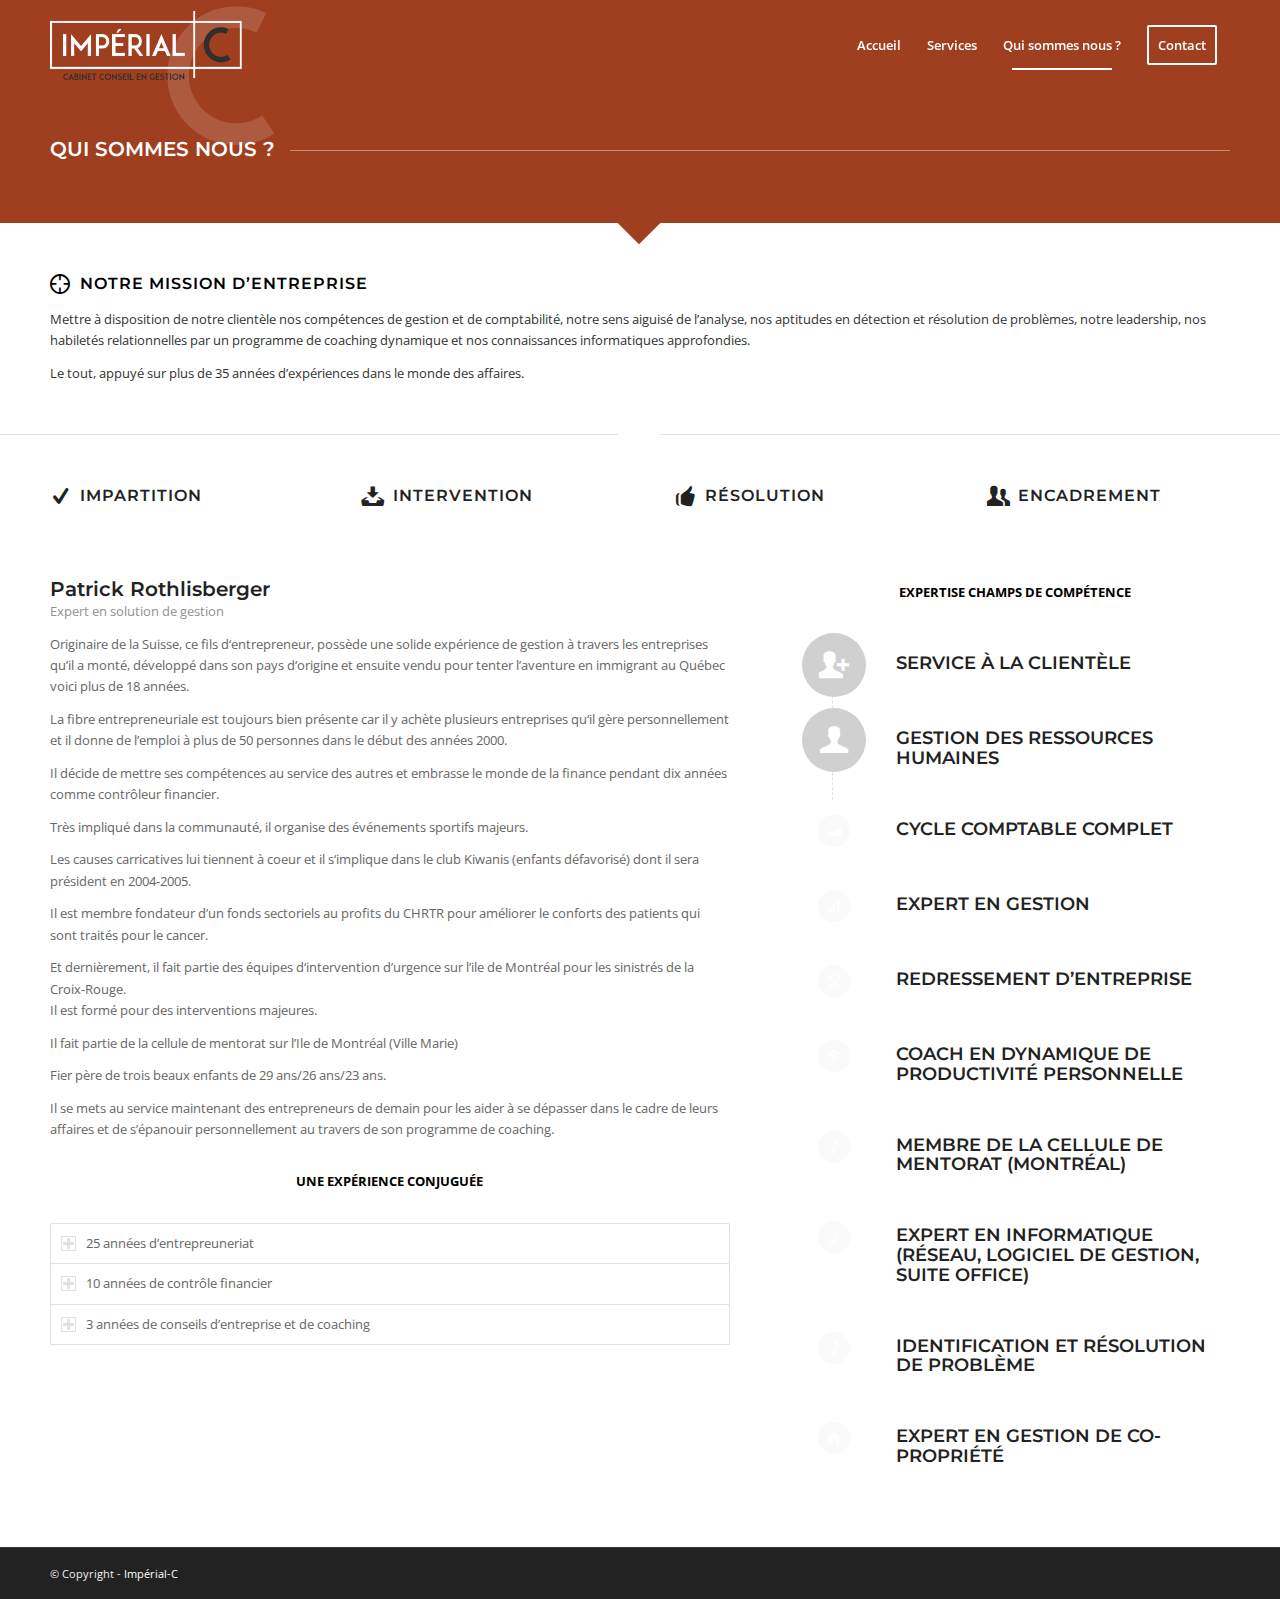
==== commit c520aa71: "Add files via upload" ====
--- a/index.html
+++ b/index.html
@@ -1,5 +1,5 @@
 <!DOCTYPE html>
-<html lang="fr-FR" class="html_stretched responsive av-preloader-disabled av-default-lightbox  html_header_top html_logo_left html_main_nav_header html_menu_right html_slim html_header_sticky html_header_shrinking_disabled html_header_transparency html_mobile_menu_phone html_header_searchicon_disabled html_content_align_center html_header_stretch_disabled html_av-submenu-hidden html_av-submenu-display-click html_av-overlay-side html_av-overlay-side-classic html_av-submenu-noclone html_entry_id_2 av-no-preview html_text_menu_active ">
+<html lang="fr-FR" class="html_stretched responsive av-preloader-disabled av-default-lightbox  html_header_top html_logo_left html_main_nav_header html_menu_right html_slim html_header_sticky html_header_shrinking_disabled html_header_transparency html_mobile_menu_phone html_header_searchicon_disabled html_content_align_center html_header_stretch_disabled html_av-submenu-hidden html_av-submenu-display-click html_av-overlay-side html_av-overlay-side-classic html_av-submenu-noclone html_entry_id_63 av-no-preview html_text_menu_active ">
 <head>
 <meta charset="UTF-8" />
 <meta name="robots" content="index, follow" />
@@ -9,11 +9,11 @@
 <meta name="viewport" content="width=device-width, initial-scale=1, maximum-scale=1">
 
 <!-- Scripts/CSS and wp_head hook -->
-<title>Impérial-C &#8211; Contrôle . Conseil . Coaching . Comptabilité</title>
+<title>Qui sommes nous ? &#8211; Impérial-C</title>
 <link rel='dns-prefetch' href='http://s.w.org' />
-<link rel="alternate" type="application/rss+xml" title="Impérial-C &raquo; Flux" href="feed/index.rss" />
-<link rel="alternate" type="application/rss+xml" title="Impérial-C &raquo; Flux des commentaires" href="comments/feed/index.rss" />
-<link rel="alternate" type="application/rss+xml" title="Impérial-C &raquo; Frontpage Flux des commentaires" href="sample-page/feed/index.rss" />
+<link rel="alternate" type="application/rss+xml" title="Impérial-C &raquo; Flux" href="../feed/index.rss" />
+<link rel="alternate" type="application/rss+xml" title="Impérial-C &raquo; Flux des commentaires" href="../comments/feed/index.rss" />
+<link rel="alternate" type="application/rss+xml" title="Impérial-C &raquo; Qui sommes nous ? Flux des commentaires" href="feed/index.rss" />
 
 <!-- google webfont font replacement -->
 
@@ -48,77 +48,77 @@
 	padding: 0 !important;
 }
 </style>
-	<link rel='stylesheet' id='avia-grid-css'  href='wp-content/themes/enfold/css/grid-ver=4.5.7.css' type='text/css' media='all' />
-<link rel='stylesheet' id='avia-base-css'  href='wp-content/themes/enfold/css/base-ver=4.5.7.css' type='text/css' media='all' />
-<link rel='stylesheet' id='avia-layout-css'  href='wp-content/themes/enfold/css/layout-ver=4.5.7.css' type='text/css' media='all' />
-<link rel='stylesheet' id='avia-module-audioplayer-css'  href='wp-content/themes/enfold/config-templatebuilder/avia-shortcodes/audio-player/audio-player-ver=5.2.1.css' type='text/css' media='all' />
-<link rel='stylesheet' id='avia-module-blog-css'  href='wp-content/themes/enfold/config-templatebuilder/avia-shortcodes/blog/blog-ver=5.2.1.css' type='text/css' media='all' />
-<link rel='stylesheet' id='avia-module-postslider-css'  href='wp-content/themes/enfold/config-templatebuilder/avia-shortcodes/postslider/postslider-ver=5.2.1.css' type='text/css' media='all' />
-<link rel='stylesheet' id='avia-module-button-css'  href='wp-content/themes/enfold/config-templatebuilder/avia-shortcodes/buttons/buttons-ver=5.2.1.css' type='text/css' media='all' />
-<link rel='stylesheet' id='avia-module-buttonrow-css'  href='wp-content/themes/enfold/config-templatebuilder/avia-shortcodes/buttonrow/buttonrow-ver=5.2.1.css' type='text/css' media='all' />
-<link rel='stylesheet' id='avia-module-button-fullwidth-css'  href='wp-content/themes/enfold/config-templatebuilder/avia-shortcodes/buttons_fullwidth/buttons_fullwidth-ver=5.2.1.css' type='text/css' media='all' />
-<link rel='stylesheet' id='avia-module-catalogue-css'  href='wp-content/themes/enfold/config-templatebuilder/avia-shortcodes/catalogue/catalogue-ver=5.2.1.css' type='text/css' media='all' />
-<link rel='stylesheet' id='avia-module-comments-css'  href='wp-content/themes/enfold/config-templatebuilder/avia-shortcodes/comments/comments-ver=5.2.1.css' type='text/css' media='all' />
-<link rel='stylesheet' id='avia-module-contact-css'  href='wp-content/themes/enfold/config-templatebuilder/avia-shortcodes/contact/contact-ver=5.2.1.css' type='text/css' media='all' />
-<link rel='stylesheet' id='avia-module-slideshow-css'  href='wp-content/themes/enfold/config-templatebuilder/avia-shortcodes/slideshow/slideshow-ver=5.2.1.css' type='text/css' media='all' />
-<link rel='stylesheet' id='avia-module-slideshow-contentpartner-css'  href='wp-content/themes/enfold/config-templatebuilder/avia-shortcodes/contentslider/contentslider-ver=5.2.1.css' type='text/css' media='all' />
-<link rel='stylesheet' id='avia-module-countdown-css'  href='wp-content/themes/enfold/config-templatebuilder/avia-shortcodes/countdown/countdown-ver=5.2.1.css' type='text/css' media='all' />
-<link rel='stylesheet' id='avia-module-gallery-css'  href='wp-content/themes/enfold/config-templatebuilder/avia-shortcodes/gallery/gallery-ver=5.2.1.css' type='text/css' media='all' />
-<link rel='stylesheet' id='avia-module-gallery-hor-css'  href='wp-content/themes/enfold/config-templatebuilder/avia-shortcodes/gallery_horizontal/gallery_horizontal-ver=5.2.1.css' type='text/css' media='all' />
-<link rel='stylesheet' id='avia-module-maps-css'  href='wp-content/themes/enfold/config-templatebuilder/avia-shortcodes/google_maps/google_maps-ver=5.2.1.css' type='text/css' media='all' />
-<link rel='stylesheet' id='avia-module-gridrow-css'  href='wp-content/themes/enfold/config-templatebuilder/avia-shortcodes/grid_row/grid_row-ver=5.2.1.css' type='text/css' media='all' />
-<link rel='stylesheet' id='avia-module-heading-css'  href='wp-content/themes/enfold/config-templatebuilder/avia-shortcodes/heading/heading-ver=5.2.1.css' type='text/css' media='all' />
-<link rel='stylesheet' id='avia-module-rotator-css'  href='wp-content/themes/enfold/config-templatebuilder/avia-shortcodes/headline_rotator/headline_rotator-ver=5.2.1.css' type='text/css' media='all' />
-<link rel='stylesheet' id='avia-module-hr-css'  href='wp-content/themes/enfold/config-templatebuilder/avia-shortcodes/hr/hr-ver=5.2.1.css' type='text/css' media='all' />
-<link rel='stylesheet' id='avia-module-icon-css'  href='wp-content/themes/enfold/config-templatebuilder/avia-shortcodes/icon/icon-ver=5.2.1.css' type='text/css' media='all' />
-<link rel='stylesheet' id='avia-module-iconbox-css'  href='wp-content/themes/enfold/config-templatebuilder/avia-shortcodes/iconbox/iconbox-ver=5.2.1.css' type='text/css' media='all' />
-<link rel='stylesheet' id='avia-module-icongrid-css'  href='wp-content/themes/enfold/config-templatebuilder/avia-shortcodes/icongrid/icongrid-ver=5.2.1.css' type='text/css' media='all' />
-<link rel='stylesheet' id='avia-module-iconlist-css'  href='wp-content/themes/enfold/config-templatebuilder/avia-shortcodes/iconlist/iconlist-ver=5.2.1.css' type='text/css' media='all' />
-<link rel='stylesheet' id='avia-module-image-css'  href='wp-content/themes/enfold/config-templatebuilder/avia-shortcodes/image/image-ver=5.2.1.css' type='text/css' media='all' />
-<link rel='stylesheet' id='avia-module-hotspot-css'  href='wp-content/themes/enfold/config-templatebuilder/avia-shortcodes/image_hotspots/image_hotspots-ver=5.2.1.css' type='text/css' media='all' />
-<link rel='stylesheet' id='avia-module-magazine-css'  href='wp-content/themes/enfold/config-templatebuilder/avia-shortcodes/magazine/magazine-ver=5.2.1.css' type='text/css' media='all' />
-<link rel='stylesheet' id='avia-module-masonry-css'  href='wp-content/themes/enfold/config-templatebuilder/avia-shortcodes/masonry_entries/masonry_entries-ver=5.2.1.css' type='text/css' media='all' />
-<link rel='stylesheet' id='avia-siteloader-css'  href='wp-content/themes/enfold/css/avia-snippet-site-preloader-ver=5.2.1.css' type='text/css' media='all' />
-<link rel='stylesheet' id='avia-module-menu-css'  href='wp-content/themes/enfold/config-templatebuilder/avia-shortcodes/menu/menu-ver=5.2.1.css' type='text/css' media='all' />
-<link rel='stylesheet' id='avia-modfule-notification-css'  href='wp-content/themes/enfold/config-templatebuilder/avia-shortcodes/notification/notification-ver=5.2.1.css' type='text/css' media='all' />
-<link rel='stylesheet' id='avia-module-numbers-css'  href='wp-content/themes/enfold/config-templatebuilder/avia-shortcodes/numbers/numbers-ver=5.2.1.css' type='text/css' media='all' />
-<link rel='stylesheet' id='avia-module-portfolio-css'  href='wp-content/themes/enfold/config-templatebuilder/avia-shortcodes/portfolio/portfolio-ver=5.2.1.css' type='text/css' media='all' />
-<link rel='stylesheet' id='avia-module-progress-bar-css'  href='wp-content/themes/enfold/config-templatebuilder/avia-shortcodes/progressbar/progressbar-ver=5.2.1.css' type='text/css' media='all' />
-<link rel='stylesheet' id='avia-module-promobox-css'  href='wp-content/themes/enfold/config-templatebuilder/avia-shortcodes/promobox/promobox-ver=5.2.1.css' type='text/css' media='all' />
-<link rel='stylesheet' id='avia-sc-search-css'  href='wp-content/themes/enfold/config-templatebuilder/avia-shortcodes/search/search-ver=5.2.1.css' type='text/css' media='all' />
-<link rel='stylesheet' id='avia-module-slideshow-accordion-css'  href='wp-content/themes/enfold/config-templatebuilder/avia-shortcodes/slideshow_accordion/slideshow_accordion-ver=5.2.1.css' type='text/css' media='all' />
-<link rel='stylesheet' id='avia-module-slideshow-feature-image-css'  href='wp-content/themes/enfold/config-templatebuilder/avia-shortcodes/slideshow_feature_image/slideshow_feature_image-ver=5.2.1.css' type='text/css' media='all' />
-<link rel='stylesheet' id='avia-module-slideshow-fullsize-css'  href='wp-content/themes/enfold/config-templatebuilder/avia-shortcodes/slideshow_fullsize/slideshow_fullsize-ver=5.2.1.css' type='text/css' media='all' />
-<link rel='stylesheet' id='avia-module-slideshow-fullscreen-css'  href='wp-content/themes/enfold/config-templatebuilder/avia-shortcodes/slideshow_fullscreen/slideshow_fullscreen-ver=5.2.1.css' type='text/css' media='all' />
-<link rel='stylesheet' id='avia-module-slideshow-ls-css'  href='wp-content/themes/enfold/config-templatebuilder/avia-shortcodes/slideshow_layerslider/slideshow_layerslider-ver=5.2.1.css' type='text/css' media='all' />
-<link rel='stylesheet' id='avia-module-social-css'  href='wp-content/themes/enfold/config-templatebuilder/avia-shortcodes/social_share/social_share-ver=5.2.1.css' type='text/css' media='all' />
-<link rel='stylesheet' id='avia-module-tabsection-css'  href='wp-content/themes/enfold/config-templatebuilder/avia-shortcodes/tab_section/tab_section-ver=5.2.1.css' type='text/css' media='all' />
-<link rel='stylesheet' id='avia-module-table-css'  href='wp-content/themes/enfold/config-templatebuilder/avia-shortcodes/table/table-ver=5.2.1.css' type='text/css' media='all' />
-<link rel='stylesheet' id='avia-module-tabs-css'  href='wp-content/themes/enfold/config-templatebuilder/avia-shortcodes/tabs/tabs-ver=5.2.1.css' type='text/css' media='all' />
-<link rel='stylesheet' id='avia-module-team-css'  href='wp-content/themes/enfold/config-templatebuilder/avia-shortcodes/team/team-ver=5.2.1.css' type='text/css' media='all' />
-<link rel='stylesheet' id='avia-module-testimonials-css'  href='wp-content/themes/enfold/config-templatebuilder/avia-shortcodes/testimonials/testimonials-ver=5.2.1.css' type='text/css' media='all' />
-<link rel='stylesheet' id='avia-module-timeline-css'  href='wp-content/themes/enfold/config-templatebuilder/avia-shortcodes/timeline/timeline-ver=5.2.1.css' type='text/css' media='all' />
-<link rel='stylesheet' id='avia-module-toggles-css'  href='wp-content/themes/enfold/config-templatebuilder/avia-shortcodes/toggles/toggles-ver=5.2.1.css' type='text/css' media='all' />
-<link rel='stylesheet' id='avia-module-video-css'  href='wp-content/themes/enfold/config-templatebuilder/avia-shortcodes/video/video-ver=5.2.1.css' type='text/css' media='all' />
-<link rel='stylesheet' id='wp-block-library-css'  href='wp-includes/css/dist/block-library/style.min-ver=5.2.1.css' type='text/css' media='all' />
-<link rel='stylesheet' id='avia-scs-css'  href='wp-content/themes/enfold/css/shortcodes-ver=4.5.7.css' type='text/css' media='all' />
-<link rel='stylesheet' id='avia-popup-css-css'  href='wp-content/themes/enfold/js/aviapopup/magnific-popup-ver=4.5.7.css' type='text/css' media='screen' />
-<link rel='stylesheet' id='avia-lightbox-css'  href='wp-content/themes/enfold/css/avia-snippet-lightbox-ver=4.5.7.css' type='text/css' media='screen' />
-<link rel='stylesheet' id='avia-widget-css-css'  href='wp-content/themes/enfold/css/avia-snippet-widget-ver=4.5.7.css' type='text/css' media='screen' />
-<link rel='stylesheet' id='avia-dynamic-css'  href='wp-content/uploads/dynamic_avia/enfold-ver=5d002573aa5dd.css' type='text/css' media='all' />
-<link rel='stylesheet' id='avia-custom-css'  href='wp-content/themes/enfold/css/custom-ver=4.5.7.css' type='text/css' media='all' />
-<script type='text/javascript' src='wp-includes/js/jquery/jquery-ver=1.12.4-wp.js'></script>
-<script type='text/javascript' src='wp-content/themes/enfold/js/avia-compat-ver=4.5.7.js'></script>
-<link rel='https://api.w.org/' href='wp-json/index.json' />
-<link rel="EditURI" type="application/rsd+xml" title="RSD" href="xmlrpc.php-rsd.xml" />
-<link rel="wlwmanifest" type="application/wlwmanifest+xml" href="wp-includes/wlwmanifest.xml" /> 
+	<link rel='stylesheet' id='avia-grid-css'  href='../wp-content/themes/enfold/css/grid-ver=4.5.7.css' type='text/css' media='all' />
+<link rel='stylesheet' id='avia-base-css'  href='../wp-content/themes/enfold/css/base-ver=4.5.7.css' type='text/css' media='all' />
+<link rel='stylesheet' id='avia-layout-css'  href='../wp-content/themes/enfold/css/layout-ver=4.5.7.css' type='text/css' media='all' />
+<link rel='stylesheet' id='avia-module-audioplayer-css'  href='../wp-content/themes/enfold/config-templatebuilder/avia-shortcodes/audio-player/audio-player-ver=5.2.1.css' type='text/css' media='all' />
+<link rel='stylesheet' id='avia-module-blog-css'  href='../wp-content/themes/enfold/config-templatebuilder/avia-shortcodes/blog/blog-ver=5.2.1.css' type='text/css' media='all' />
+<link rel='stylesheet' id='avia-module-postslider-css'  href='../wp-content/themes/enfold/config-templatebuilder/avia-shortcodes/postslider/postslider-ver=5.2.1.css' type='text/css' media='all' />
+<link rel='stylesheet' id='avia-module-button-css'  href='../wp-content/themes/enfold/config-templatebuilder/avia-shortcodes/buttons/buttons-ver=5.2.1.css' type='text/css' media='all' />
+<link rel='stylesheet' id='avia-module-buttonrow-css'  href='../wp-content/themes/enfold/config-templatebuilder/avia-shortcodes/buttonrow/buttonrow-ver=5.2.1.css' type='text/css' media='all' />
+<link rel='stylesheet' id='avia-module-button-fullwidth-css'  href='../wp-content/themes/enfold/config-templatebuilder/avia-shortcodes/buttons_fullwidth/buttons_fullwidth-ver=5.2.1.css' type='text/css' media='all' />
+<link rel='stylesheet' id='avia-module-catalogue-css'  href='../wp-content/themes/enfold/config-templatebuilder/avia-shortcodes/catalogue/catalogue-ver=5.2.1.css' type='text/css' media='all' />
+<link rel='stylesheet' id='avia-module-comments-css'  href='../wp-content/themes/enfold/config-templatebuilder/avia-shortcodes/comments/comments-ver=5.2.1.css' type='text/css' media='all' />
+<link rel='stylesheet' id='avia-module-contact-css'  href='../wp-content/themes/enfold/config-templatebuilder/avia-shortcodes/contact/contact-ver=5.2.1.css' type='text/css' media='all' />
+<link rel='stylesheet' id='avia-module-slideshow-css'  href='../wp-content/themes/enfold/config-templatebuilder/avia-shortcodes/slideshow/slideshow-ver=5.2.1.css' type='text/css' media='all' />
+<link rel='stylesheet' id='avia-module-slideshow-contentpartner-css'  href='../wp-content/themes/enfold/config-templatebuilder/avia-shortcodes/contentslider/contentslider-ver=5.2.1.css' type='text/css' media='all' />
+<link rel='stylesheet' id='avia-module-countdown-css'  href='../wp-content/themes/enfold/config-templatebuilder/avia-shortcodes/countdown/countdown-ver=5.2.1.css' type='text/css' media='all' />
+<link rel='stylesheet' id='avia-module-gallery-css'  href='../wp-content/themes/enfold/config-templatebuilder/avia-shortcodes/gallery/gallery-ver=5.2.1.css' type='text/css' media='all' />
+<link rel='stylesheet' id='avia-module-gallery-hor-css'  href='../wp-content/themes/enfold/config-templatebuilder/avia-shortcodes/gallery_horizontal/gallery_horizontal-ver=5.2.1.css' type='text/css' media='all' />
+<link rel='stylesheet' id='avia-module-maps-css'  href='../wp-content/themes/enfold/config-templatebuilder/avia-shortcodes/google_maps/google_maps-ver=5.2.1.css' type='text/css' media='all' />
+<link rel='stylesheet' id='avia-module-gridrow-css'  href='../wp-content/themes/enfold/config-templatebuilder/avia-shortcodes/grid_row/grid_row-ver=5.2.1.css' type='text/css' media='all' />
+<link rel='stylesheet' id='avia-module-heading-css'  href='../wp-content/themes/enfold/config-templatebuilder/avia-shortcodes/heading/heading-ver=5.2.1.css' type='text/css' media='all' />
+<link rel='stylesheet' id='avia-module-rotator-css'  href='../wp-content/themes/enfold/config-templatebuilder/avia-shortcodes/headline_rotator/headline_rotator-ver=5.2.1.css' type='text/css' media='all' />
+<link rel='stylesheet' id='avia-module-hr-css'  href='../wp-content/themes/enfold/config-templatebuilder/avia-shortcodes/hr/hr-ver=5.2.1.css' type='text/css' media='all' />
+<link rel='stylesheet' id='avia-module-icon-css'  href='../wp-content/themes/enfold/config-templatebuilder/avia-shortcodes/icon/icon-ver=5.2.1.css' type='text/css' media='all' />
+<link rel='stylesheet' id='avia-module-iconbox-css'  href='../wp-content/themes/enfold/config-templatebuilder/avia-shortcodes/iconbox/iconbox-ver=5.2.1.css' type='text/css' media='all' />
+<link rel='stylesheet' id='avia-module-icongrid-css'  href='../wp-content/themes/enfold/config-templatebuilder/avia-shortcodes/icongrid/icongrid-ver=5.2.1.css' type='text/css' media='all' />
+<link rel='stylesheet' id='avia-module-iconlist-css'  href='../wp-content/themes/enfold/config-templatebuilder/avia-shortcodes/iconlist/iconlist-ver=5.2.1.css' type='text/css' media='all' />
+<link rel='stylesheet' id='avia-module-image-css'  href='../wp-content/themes/enfold/config-templatebuilder/avia-shortcodes/image/image-ver=5.2.1.css' type='text/css' media='all' />
+<link rel='stylesheet' id='avia-module-hotspot-css'  href='../wp-content/themes/enfold/config-templatebuilder/avia-shortcodes/image_hotspots/image_hotspots-ver=5.2.1.css' type='text/css' media='all' />
+<link rel='stylesheet' id='avia-module-magazine-css'  href='../wp-content/themes/enfold/config-templatebuilder/avia-shortcodes/magazine/magazine-ver=5.2.1.css' type='text/css' media='all' />
+<link rel='stylesheet' id='avia-module-masonry-css'  href='../wp-content/themes/enfold/config-templatebuilder/avia-shortcodes/masonry_entries/masonry_entries-ver=5.2.1.css' type='text/css' media='all' />
+<link rel='stylesheet' id='avia-siteloader-css'  href='../wp-content/themes/enfold/css/avia-snippet-site-preloader-ver=5.2.1.css' type='text/css' media='all' />
+<link rel='stylesheet' id='avia-module-menu-css'  href='../wp-content/themes/enfold/config-templatebuilder/avia-shortcodes/menu/menu-ver=5.2.1.css' type='text/css' media='all' />
+<link rel='stylesheet' id='avia-modfule-notification-css'  href='../wp-content/themes/enfold/config-templatebuilder/avia-shortcodes/notification/notification-ver=5.2.1.css' type='text/css' media='all' />
+<link rel='stylesheet' id='avia-module-numbers-css'  href='../wp-content/themes/enfold/config-templatebuilder/avia-shortcodes/numbers/numbers-ver=5.2.1.css' type='text/css' media='all' />
+<link rel='stylesheet' id='avia-module-portfolio-css'  href='../wp-content/themes/enfold/config-templatebuilder/avia-shortcodes/portfolio/portfolio-ver=5.2.1.css' type='text/css' media='all' />
+<link rel='stylesheet' id='avia-module-progress-bar-css'  href='../wp-content/themes/enfold/config-templatebuilder/avia-shortcodes/progressbar/progressbar-ver=5.2.1.css' type='text/css' media='all' />
+<link rel='stylesheet' id='avia-module-promobox-css'  href='../wp-content/themes/enfold/config-templatebuilder/avia-shortcodes/promobox/promobox-ver=5.2.1.css' type='text/css' media='all' />
+<link rel='stylesheet' id='avia-sc-search-css'  href='../wp-content/themes/enfold/config-templatebuilder/avia-shortcodes/search/search-ver=5.2.1.css' type='text/css' media='all' />
+<link rel='stylesheet' id='avia-module-slideshow-accordion-css'  href='../wp-content/themes/enfold/config-templatebuilder/avia-shortcodes/slideshow_accordion/slideshow_accordion-ver=5.2.1.css' type='text/css' media='all' />
+<link rel='stylesheet' id='avia-module-slideshow-feature-image-css'  href='../wp-content/themes/enfold/config-templatebuilder/avia-shortcodes/slideshow_feature_image/slideshow_feature_image-ver=5.2.1.css' type='text/css' media='all' />
+<link rel='stylesheet' id='avia-module-slideshow-fullsize-css'  href='../wp-content/themes/enfold/config-templatebuilder/avia-shortcodes/slideshow_fullsize/slideshow_fullsize-ver=5.2.1.css' type='text/css' media='all' />
+<link rel='stylesheet' id='avia-module-slideshow-fullscreen-css'  href='../wp-content/themes/enfold/config-templatebuilder/avia-shortcodes/slideshow_fullscreen/slideshow_fullscreen-ver=5.2.1.css' type='text/css' media='all' />
+<link rel='stylesheet' id='avia-module-slideshow-ls-css'  href='../wp-content/themes/enfold/config-templatebuilder/avia-shortcodes/slideshow_layerslider/slideshow_layerslider-ver=5.2.1.css' type='text/css' media='all' />
+<link rel='stylesheet' id='avia-module-social-css'  href='../wp-content/themes/enfold/config-templatebuilder/avia-shortcodes/social_share/social_share-ver=5.2.1.css' type='text/css' media='all' />
+<link rel='stylesheet' id='avia-module-tabsection-css'  href='../wp-content/themes/enfold/config-templatebuilder/avia-shortcodes/tab_section/tab_section-ver=5.2.1.css' type='text/css' media='all' />
+<link rel='stylesheet' id='avia-module-table-css'  href='../wp-content/themes/enfold/config-templatebuilder/avia-shortcodes/table/table-ver=5.2.1.css' type='text/css' media='all' />
+<link rel='stylesheet' id='avia-module-tabs-css'  href='../wp-content/themes/enfold/config-templatebuilder/avia-shortcodes/tabs/tabs-ver=5.2.1.css' type='text/css' media='all' />
+<link rel='stylesheet' id='avia-module-team-css'  href='../wp-content/themes/enfold/config-templatebuilder/avia-shortcodes/team/team-ver=5.2.1.css' type='text/css' media='all' />
+<link rel='stylesheet' id='avia-module-testimonials-css'  href='../wp-content/themes/enfold/config-templatebuilder/avia-shortcodes/testimonials/testimonials-ver=5.2.1.css' type='text/css' media='all' />
+<link rel='stylesheet' id='avia-module-timeline-css'  href='../wp-content/themes/enfold/config-templatebuilder/avia-shortcodes/timeline/timeline-ver=5.2.1.css' type='text/css' media='all' />
+<link rel='stylesheet' id='avia-module-toggles-css'  href='../wp-content/themes/enfold/config-templatebuilder/avia-shortcodes/toggles/toggles-ver=5.2.1.css' type='text/css' media='all' />
+<link rel='stylesheet' id='avia-module-video-css'  href='../wp-content/themes/enfold/config-templatebuilder/avia-shortcodes/video/video-ver=5.2.1.css' type='text/css' media='all' />
+<link rel='stylesheet' id='wp-block-library-css'  href='../wp-includes/css/dist/block-library/style.min-ver=5.2.1.css' type='text/css' media='all' />
+<link rel='stylesheet' id='avia-scs-css'  href='../wp-content/themes/enfold/css/shortcodes-ver=4.5.7.css' type='text/css' media='all' />
+<link rel='stylesheet' id='avia-popup-css-css'  href='../wp-content/themes/enfold/js/aviapopup/magnific-popup-ver=4.5.7.css' type='text/css' media='screen' />
+<link rel='stylesheet' id='avia-lightbox-css'  href='../wp-content/themes/enfold/css/avia-snippet-lightbox-ver=4.5.7.css' type='text/css' media='screen' />
+<link rel='stylesheet' id='avia-widget-css-css'  href='../wp-content/themes/enfold/css/avia-snippet-widget-ver=4.5.7.css' type='text/css' media='screen' />
+<link rel='stylesheet' id='avia-dynamic-css'  href='../wp-content/uploads/dynamic_avia/enfold-ver=5d002573aa5dd.css' type='text/css' media='all' />
+<link rel='stylesheet' id='avia-custom-css'  href='../wp-content/themes/enfold/css/custom-ver=4.5.7.css' type='text/css' media='all' />
+<script type='text/javascript' src='../wp-includes/js/jquery/jquery-ver=1.12.4-wp.js'></script>
+<script type='text/javascript' src='../wp-content/themes/enfold/js/avia-compat-ver=4.5.7.js'></script>
+<link rel='https://api.w.org/' href='../wp-json/index.json' />
+<link rel="EditURI" type="application/rsd+xml" title="RSD" href="../xmlrpc.php-rsd.xml" />
+<link rel="wlwmanifest" type="application/wlwmanifest+xml" href="../wp-includes/wlwmanifest.xml" /> 
 <meta name="generator" content="WordPress 5.2.1" />
 <link rel="canonical" href="index.html" />
 <link rel='shortlink' href='index.html' />
-<link rel="alternate" type="application/json+oembed" href="wp-json/oembed/1.0/embed-url=http---imperial-c.ca-.json" />
-<link rel="alternate" type="text/xml+oembed" href="wp-json/oembed/1.0/embed-url=http---imperial-c.ca-&amp;format=xml.xml" />
+<link rel="alternate" type="application/json+oembed" href="../wp-json/oembed/1.0/embed-url=http---imperial-c.ca-about-.json" />
+<link rel="alternate" type="text/xml+oembed" href="../wp-json/oembed/1.0/embed-url=http---imperial-c.ca-about-&amp;format=xml.xml" />
 <link rel="profile" href="http://gmpg.org/xfn/11" />
-<link rel="alternate" type="application/rss+xml" title="Impérial-C RSS2 Feed" href="feed/index.rss" />
+<link rel="alternate" type="application/rss+xml" title="Impérial-C RSS2 Feed" href="../feed/index.rss" />
 <link rel="pingback" href="http://imperial-c.ca/xmlrpc.php" />
 <!--[if lt IE 9]><script src="http://imperial-c.ca/wp-content/themes/enfold/js/html5shiv.js"></script><![endif]-->
 
@@ -127,11 +127,11 @@
 <!-- To speed up the rendering and to display the site as fast as possible to the user we include some styles and scripts for above the fold content inline -->
 <script type="text/javascript">'use strict';var avia_is_mobile=!1;if(/Android|webOS|iPhone|iPad|iPod|BlackBerry|IEMobile|Opera Mini/i.test(navigator.userAgent)&&'ontouchstart' in document.documentElement){avia_is_mobile=!0;document.documentElement.className+=' avia_mobile '}
 else{document.documentElement.className+=' avia_desktop '};document.documentElement.className+=' js_active ';(function(){var e=['-webkit-','-moz-','-ms-',''],n='';for(var t in e){if(e[t]+'transform' in document.documentElement.style){document.documentElement.className+=' avia_transform ';n=e[t]+'transform'};if(e[t]+'perspective' in document.documentElement.style)document.documentElement.className+=' avia_transform3d '};if(typeof document.getElementsByClassName=='function'&&typeof document.documentElement.getBoundingClientRect=='function'&&avia_is_mobile==!1){if(n&&window.innerHeight>0){setTimeout(function(){var e=0,o={},a=0,t=document.getElementsByClassName('av-parallax'),i=window.pageYOffset||document.documentElement.scrollTop;for(e=0;e<t.length;e++){t[e].style.top='0px';o=t[e].getBoundingClientRect();a=Math.ceil((window.innerHeight+i-o.top)*0.3);t[e].style[n]='translate(0px, '+a+'px)';t[e].style.top='auto';t[e].className+=' enabled-parallax '}},50)}}})();</script><style type='text/css'>@font-face {font-family: 'entypo-fontello'; font-weight: normal; font-style: normal; font-display: auto;
-src: url('wp-content/themes/enfold/config-templatebuilder/avia-template-builder/assets/fonts/entypo-fontello.eot');
-src: url('wp-content/themes/enfold/config-templatebuilder/avia-template-builder/assets/fonts/entypo-fontello-.eot#iefix') format('embedded-opentype'), 
-url('wp-content/themes/enfold/config-templatebuilder/avia-template-builder/assets/fonts/entypo-fontello.woff') format('woff'), 
-url('wp-content/themes/enfold/config-templatebuilder/avia-template-builder/assets/fonts/entypo-fontello.ttf') format('truetype'), 
-url('wp-content/themes/enfold/config-templatebuilder/avia-template-builder/assets/fonts/entypo-fontello.svg#entypo-fontello') format('svg');
+src: url('../wp-content/themes/enfold/config-templatebuilder/avia-template-builder/assets/fonts/entypo-fontello.eot');
+src: url('../wp-content/themes/enfold/config-templatebuilder/avia-template-builder/assets/fonts/entypo-fontello-.eot#iefix') format('embedded-opentype'), 
+url('../wp-content/themes/enfold/config-templatebuilder/avia-template-builder/assets/fonts/entypo-fontello.woff') format('woff'), 
+url('../wp-content/themes/enfold/config-templatebuilder/avia-template-builder/assets/fonts/entypo-fontello.ttf') format('truetype'), 
+url('../wp-content/themes/enfold/config-templatebuilder/avia-template-builder/assets/fonts/entypo-fontello.svg#entypo-fontello') format('svg');
 } #top .avia-font-entypo-fontello, body .avia-font-entypo-fontello, html body [data-av_iconfont='entypo-fontello']:before{ font-family: 'entypo-fontello'; }
 </style>
 
@@ -155,7 +155,7 @@
 
 
 
-<body id="top" class="home page-template-default page page-id-2  rtl_columns stretched montserrat open_sans" itemscope="itemscope" itemtype="https://schema.org/WebPage" >
+<body id="top" class="page-template-default page page-id-63  rtl_columns stretched montserrat open_sans" itemscope="itemscope" itemtype="https://schema.org/WebPage" >
 
 	
 	<div id='wrap_all'>
@@ -165,10 +165,10 @@
 
 		<div  id='header_main' class='container_wrap container_wrap_logo'>
 	
-        <div class='container av-logo-container'><div class='inner-container'><span class='logo'><a href='index.html'><img height='100' width='300' src='wp-content/uploads/2015/03/logo-imperialc-header.png' alt='Impérial-C' /><span class='subtext'><img src='wp-content/uploads/2015/03/logo-imperialc-header-w.png' class='alternate' alt='' title='' /></span></a></span><nav class='main_menu' data-selectname='Sélectionner une page'  role="navigation" itemscope="itemscope" itemtype="https://schema.org/SiteNavigationElement" ><div class="avia-menu av-main-nav-wrap"><ul id="avia-menu" class="menu av-main-nav"><li id="menu-item-450" class="menu-item menu-item-type-post_type menu-item-object-page menu-item-home current-menu-item page_item page-item-2 current_page_item menu-item-top-level menu-item-top-level-1"><a href="index.html" itemprop="url"><span class="avia-bullet"></span><span class="avia-menu-text">Accueil</span><span class="avia-menu-fx"><span class="avia-arrow-wrap"><span class="avia-arrow"></span></span></span></a></li>
-<li id="menu-item-451" class="menu-item menu-item-type-post_type menu-item-object-page menu-item-top-level menu-item-top-level-2"><a href="service/index.html" itemprop="url"><span class="avia-bullet"></span><span class="avia-menu-text">Services</span><span class="avia-menu-fx"><span class="avia-arrow-wrap"><span class="avia-arrow"></span></span></span></a></li>
-<li id="menu-item-453" class="menu-item menu-item-type-post_type menu-item-object-page menu-item-top-level menu-item-top-level-3"><a href="about/index.html" itemprop="url"><span class="avia-bullet"></span><span class="avia-menu-text">Qui sommes nous ?</span><span class="avia-menu-fx"><span class="avia-arrow-wrap"><span class="avia-arrow"></span></span></span></a></li>
-<li id="menu-item-454" class="menu-item menu-item-type-post_type menu-item-object-page av-menu-button av-menu-button-bordered menu-item-top-level menu-item-top-level-4"><a href="contact/index.html" itemprop="url"><span class="avia-bullet"></span><span class="avia-menu-text">Contact</span><span class="avia-menu-fx"><span class="avia-arrow-wrap"><span class="avia-arrow"></span></span></span></a></li>
+        <div class='container av-logo-container'><div class='inner-container'><span class='logo'><a href='../'><img height='100' width='300' src='../wp-content/uploads/2015/03/logo-imperialc-header.png' alt='Impérial-C' /><span class='subtext'><img src='../wp-content/uploads/2015/03/logo-imperialc-header-w.png' class='alternate' alt='' title='' /></span></a></span><nav class='main_menu' data-selectname='Sélectionner une page'  role="navigation" itemscope="itemscope" itemtype="https://schema.org/SiteNavigationElement" ><div class="avia-menu av-main-nav-wrap"><ul id="avia-menu" class="menu av-main-nav"><li id="menu-item-450" class="menu-item menu-item-type-post_type menu-item-object-page menu-item-home menu-item-top-level menu-item-top-level-1"><a href="../" itemprop="url"><span class="avia-bullet"></span><span class="avia-menu-text">Accueil</span><span class="avia-menu-fx"><span class="avia-arrow-wrap"><span class="avia-arrow"></span></span></span></a></li>
+<li id="menu-item-451" class="menu-item menu-item-type-post_type menu-item-object-page menu-item-top-level menu-item-top-level-2"><a href="../service/" itemprop="url"><span class="avia-bullet"></span><span class="avia-menu-text">Services</span><span class="avia-menu-fx"><span class="avia-arrow-wrap"><span class="avia-arrow"></span></span></span></a></li>
+<li id="menu-item-453" class="menu-item menu-item-type-post_type menu-item-object-page current-menu-item page_item page-item-63 current_page_item menu-item-top-level menu-item-top-level-3"><a href="index.html" itemprop="url"><span class="avia-bullet"></span><span class="avia-menu-text">Qui sommes nous ?</span><span class="avia-menu-fx"><span class="avia-arrow-wrap"><span class="avia-arrow"></span></span></span></a></li>
+<li id="menu-item-454" class="menu-item menu-item-type-post_type menu-item-object-page av-menu-button av-menu-button-bordered menu-item-top-level menu-item-top-level-4"><a href="../contact/" itemprop="url"><span class="avia-bullet"></span><span class="avia-menu-text">Contact</span><span class="avia-menu-fx"><span class="avia-arrow-wrap"><span class="avia-arrow"></span></span></span></a></li>
 <li class="av-burger-menu-main menu-item-avia-special ">
 	        			<a href="#">
 							<span class="av-hamburger av-hamburger--spin av-js-hamburger">
@@ -188,20 +188,61 @@
 		
 	<div id='main' class='all_colors' data-scroll-offset='88'>
 
-	<div id='av_section_1' class='avia-section main_color avia-section-default avia-no-shadow avia-bg-style-scroll  avia-builder-el-0  el_before_av_section  avia-builder-el-first   av-arrow-down-section container_wrap fullsize' style='background-color: #2155a0; background-repeat: no-repeat; background-image: url("wp-content/uploads/2014/08/imperialc-bg-2.png");background-attachment: scroll; background-position: bottom right;  '  data-section-bg-repeat='no-repeat'><div class='container' ><main  role="main" itemprop="mainContentOfPage"  class='template-page content  av-content-full alpha units'><div class='post-entry post-entry-type-page post-entry-2'><div class='entry-content-wrapper clearfix'>
-<div style='padding-bottom:10px; color:#ffffff;' class='av-special-heading av-special-heading-h3 custom-color-heading   avia-builder-el-1  avia-builder-el-no-sibling  '><h3 class='av-special-heading-tag '  itemprop="headline"  >EXPERT EN SOLUTION DE GESTION</h3><div class='special-heading-border'><div class='special-heading-inner-border' style='border-color:#ffffff'></div></div></div>
-
-</div></div></main><!-- close content main element --></div><div class='av-extra-border-element border-extra-arrow-down'><div class='av-extra-border-outer'><div class='av-extra-border-inner'  style='background-color:#2155a0;' ></div></div></div></div><div id='av_section_2' class='avia-section main_color avia-section-large avia-no-border-styling avia-bg-style-scroll  avia-builder-el-2  el_after_av_section  el_before_av_section   av-arrow-down-section av-minimum-height av-minimum-height-custom  container_wrap fullsize' style=' '  ><div class='container' style='height:10px'><div class='template-page content  av-content-full alpha units'><div class='post-entry post-entry-type-page post-entry-2'><div class='entry-content-wrapper clearfix'>
-<div class="flex_column av_one_fifth  flex_column_div first  avia-builder-el-3  el_before_av_three_fifth  avia-builder-el-first  " ></div><div class="flex_column av_three_fifth  flex_column_div   avia-builder-el-4  el_after_av_one_fifth  el_before_av_one_fifth  " ><div style='padding-bottom:2px; ' class='av-special-heading av-special-heading-h2  blockquote modern-quote modern-centered  avia-builder-el-5  el_before_av_textblock  avia-builder-el-first  '><div class ='av-subheading av-subheading_above  ' style='font-size:15px;'><p>Avec vous pour</p>
-</div><h2 class='av-special-heading-tag '  itemprop="headline"  >Faire grandir vos affaires</h2><div class='special-heading-border'><div class='special-heading-inner-border' ></div></div></div>
-<section class="av_textblock_section "  itemscope="itemscope" itemtype="https://schema.org/CreativeWork" ><div class='avia_textblock  '  style='font-size:16px; '  itemprop="text" ><p>Une expertise de terrain de plus de 30 années dans le monde des affaires maintenant mis à votre profit.</p>
-</div></section></div><div class="flex_column av_one_fifth  flex_column_div   avia-builder-el-7  el_after_av_three_fifth  avia-builder-el-last  " ></div></div></div></div><!-- close content main div --></div><div class='av-extra-border-element border-extra-arrow-down'><div class='av-extra-border-outer'><div class='av-extra-border-inner'  style='background-color:#ffffff;' ></div></div></div></div><div id='av_section_3' class='avia-section main_color avia-section-default avia-no-shadow avia-bg-style-scroll  avia-builder-el-8  el_after_av_section  avia-builder-el-last   av-minimum-height av-minimum-height-custom  container_wrap fullsize' style='background-color: #ffffff;  '  ><div class='container' style='height:10px'><div class='template-page content  av-content-full alpha units'><div class='post-entry post-entry-type-page post-entry-2'><div class='entry-content-wrapper clearfix'>
-<div class="flex_column av_one_fourth  flex_column_div first  avia-builder-el-9  el_before_av_one_fourth  avia-builder-el-first  " ><article class="iconbox iconbox_top av-no-box   avia-builder-el-10  avia-builder-el-no-sibling  "  itemscope="itemscope" itemtype="https://schema.org/CreativeWork" ><div class="iconbox_content"><header class="entry-content-header"><a href='service/index.html' title='Contrôle'  class="iconbox_icon heading-color " aria-hidden='true' data-av_icon='' data-av_iconfont='entypo-fontello'  style='border:1px solid #2155a0; color:#2155a0; ' ></a><h3 class='iconbox_content_title  '  itemprop="headline"   style='color:#2155a0; '><a href='service/index.html' title='Contrôle' >Contrôle</a></h3></header><div class='iconbox_content_container av_inherit_color '  itemprop="text"   style='color:#2155a0; '><p>Contrôle interne par impartition</p>
-</div></div><footer class="entry-footer"></footer></article></div><div class="flex_column av_one_fourth  flex_column_div   avia-builder-el-11  el_after_av_one_fourth  el_before_av_one_fourth  " ><article class="iconbox iconbox_top av-no-box   avia-builder-el-12  avia-builder-el-no-sibling  "  itemscope="itemscope" itemtype="https://schema.org/CreativeWork" ><div class="iconbox_content"><header class="entry-content-header"><a href='service/index.html' title='Coaching'  class="iconbox_icon heading-color " aria-hidden='true' data-av_icon='' data-av_iconfont='entypo-fontello'  style='border:1px solid #2155a0; color:#2155a0; ' ></a><h3 class='iconbox_content_title  '  itemprop="headline"   style='color:#2155a0; '><a href='service/index.html' title='Coaching' >Coaching</a></h3></header><div class='iconbox_content_container av_inherit_color '  itemprop="text"   style='color:#2155a0; '><p>Coach agréé LMI</p>
-</div></div><footer class="entry-footer"></footer></article></div><div class="flex_column av_one_fourth  flex_column_div   avia-builder-el-13  el_after_av_one_fourth  el_before_av_one_fourth  " ><article class="iconbox iconbox_top av-no-box   avia-builder-el-14  avia-builder-el-no-sibling  "  itemscope="itemscope" itemtype="https://schema.org/CreativeWork" ><div class="iconbox_content"><header class="entry-content-header"><a href='service/index.html' title='Conseils'  class="iconbox_icon heading-color " aria-hidden='true' data-av_icon='' data-av_iconfont='entypo-fontello'  style='border:1px solid #2155a0; color:#2155a0; ' ></a><h3 class='iconbox_content_title  '  itemprop="headline"   style='color:#2155a0; '><a href='service/index.html' title='Conseils' >Conseils</a></h3></header><div class='iconbox_content_container av_inherit_color '  itemprop="text"   style='color:#2155a0; '><p>Spécialiste en résolutions de problèmes</p>
-</div></div><footer class="entry-footer"></footer></article></div><div class="flex_column av_one_fourth  flex_column_div   avia-builder-el-15  el_after_av_one_fourth  avia-builder-el-last  " ><article class="iconbox iconbox_top av-no-box   avia-builder-el-16  avia-builder-el-no-sibling  "  itemscope="itemscope" itemtype="https://schema.org/CreativeWork" ><div class="iconbox_content"><header class="entry-content-header"><a href='service/index.html' title='Comptabilité'  class="iconbox_icon heading-color " aria-hidden='true' data-av_icon='' data-av_iconfont='entypo-fontello'  style='border:1px solid #2155a0; color:#2155a0; ' ></a><h3 class='iconbox_content_title  '  itemprop="headline"   style='color:#2155a0; '><a href='service/index.html' title='Comptabilité' >Comptabilité</a></h3></header><div class='iconbox_content_container av_inherit_color '  itemprop="text"   style='color:#2155a0; '><p>Intervention et diagnostic</p>
-</div></div><footer class="entry-footer"></footer></article></div>
-</p>
+	<div id='av_section_1' class='avia-section main_color avia-section-default avia-no-shadow avia-bg-style-scroll  avia-builder-el-0  el_before_av_section  avia-builder-el-first   av-arrow-down-section container_wrap fullsize' style='background-color: #a03e20; background-repeat: no-repeat; background-image: url("../wp-content/uploads/2014/08/imperialc-bg-2-300x151.png");background-attachment: scroll; background-position: top left;  '  data-section-bg-repeat='no-repeat'><div class='container' ><main  role="main" itemprop="mainContentOfPage"  class='template-page content  av-content-full alpha units'><div class='post-entry post-entry-type-page post-entry-63'><div class='entry-content-wrapper clearfix'>
+<div style='padding-bottom:10px; color:#ffffff;' class='av-special-heading av-special-heading-h3 custom-color-heading   avia-builder-el-1  avia-builder-el-no-sibling  '><h3 class='av-special-heading-tag '  itemprop="headline"  >QUI SOMMES NOUS ?</h3><div class='special-heading-border'><div class='special-heading-inner-border' style='border-color:#ffffff'></div></div></div>
+
+</div></div></main><!-- close content main element --></div><div class='av-extra-border-element border-extra-arrow-down'><div class='av-extra-border-outer'><div class='av-extra-border-inner'  style='background-color:#a03e20;' ></div></div></div></div><div id='av_section_2' class='avia-section header_color avia-section-default avia-no-border-styling avia-bg-style-scroll  avia-builder-el-2  el_after_av_section  el_before_av_one_fourth   av-arrow-down-section container_wrap fullsize' style=' '  ><div class='container' ><div class='template-page content  av-content-full alpha units'><div class='post-entry post-entry-type-page post-entry-63'><div class='entry-content-wrapper clearfix'>
+<article class="iconbox iconbox_left    avia-builder-el-3  avia-builder-el-no-sibling  "  itemscope="itemscope" itemtype="https://schema.org/CreativeWork" ><div class="iconbox_content"><header class="entry-content-header"><div class="iconbox_icon heading-color " aria-hidden='true' data-av_icon='' data-av_iconfont='entypo-fontello'  ></div><h3 class='iconbox_content_title  '  itemprop="headline"  >Notre mission d’entreprise</h3></header><div class='iconbox_content_container  '  itemprop="text"  ><p>Mettre à disposition de notre clientèle nos compétences de gestion et de comptabilité, notre sens aiguisé de l’analyse, nos aptitudes en détection et résolution de problèmes, notre leadership, nos habiletés relationnelles par un programme de coaching dynamique et nos connaissances informatiques approfondies.</p>
+<p>Le tout, appuyé sur plus de 35 années d’expériences dans le monde des affaires.</p>
+</div></div><footer class="entry-footer"></footer></article>
+</div></div></div><!-- close content main div --></div><div class='av-extra-border-element border-extra-arrow-down'><div class='av-extra-border-outer'><div class='av-extra-border-inner'  style='background-color:#ffffff;' ></div></div></div></div><div id='after_section_2' class='main_color av_default_container_wrap container_wrap fullsize' style=' '  ><div class='container' ><div class='template-page content  av-content-full alpha units'><div class='post-entry post-entry-type-page post-entry-63'><div class='entry-content-wrapper clearfix'>
+<div class="flex_column av_one_fourth  flex_column_div first  avia-builder-el-4  el_after_av_section  el_before_av_one_fourth  avia-builder-el-first  " ><article class="iconbox iconbox_left    avia-builder-el-5  avia-builder-el-no-sibling  "  itemscope="itemscope" itemtype="https://schema.org/CreativeWork" ><div class="iconbox_content"><header class="entry-content-header"><div class="iconbox_icon heading-color " aria-hidden='true' data-av_icon='' data-av_iconfont='entypo-fontello'  ></div><h3 class='iconbox_content_title  '  itemprop="headline"  >Impartition</h3></header><div class='iconbox_content_container  '  itemprop="text"  ></div></div><footer class="entry-footer"></footer></article></div>
+<div class="flex_column av_one_fourth  flex_column_div   avia-builder-el-6  el_after_av_one_fourth  el_before_av_one_fourth  " ><article class="iconbox iconbox_left    avia-builder-el-7  avia-builder-el-no-sibling  "  itemscope="itemscope" itemtype="https://schema.org/CreativeWork" ><div class="iconbox_content"><header class="entry-content-header"><div class="iconbox_icon heading-color " aria-hidden='true' data-av_icon='' data-av_iconfont='entypo-fontello'  ></div><h3 class='iconbox_content_title  '  itemprop="headline"  >Intervention</h3></header><div class='iconbox_content_container  '  itemprop="text"  ></div></div><footer class="entry-footer"></footer></article></div>
+<div class="flex_column av_one_fourth  flex_column_div   avia-builder-el-8  el_after_av_one_fourth  el_before_av_one_fourth  " ><article class="iconbox iconbox_left    avia-builder-el-9  avia-builder-el-no-sibling  "  itemscope="itemscope" itemtype="https://schema.org/CreativeWork" ><div class="iconbox_content"><header class="entry-content-header"><div class="iconbox_icon heading-color " aria-hidden='true' data-av_icon='' data-av_iconfont='entypo-fontello'  ></div><h3 class='iconbox_content_title  '  itemprop="headline"  >Résolution</h3></header><div class='iconbox_content_container  '  itemprop="text"  ></div></div><footer class="entry-footer"></footer></article></div>
+<div class="flex_column av_one_fourth  flex_column_div   avia-builder-el-10  el_after_av_one_fourth  el_before_av_three_fifth  " ><article class="iconbox iconbox_left    avia-builder-el-11  avia-builder-el-no-sibling  "  itemscope="itemscope" itemtype="https://schema.org/CreativeWork" ><div class="iconbox_content"><header class="entry-content-header"><div class="iconbox_icon heading-color " aria-hidden='true' data-av_icon='' data-av_iconfont='entypo-fontello'  ></div><h3 class='iconbox_content_title  '  itemprop="headline"  >Encadrement</h3></header><div class='iconbox_content_container  '  itemprop="text"  ></div></div><footer class="entry-footer"></footer></article></div>
+<div class="flex_column av_three_fifth  flex_column_div first  avia-builder-el-12  el_after_av_one_fourth  el_before_av_two_fifth  column-top-margin" ><section class='avia-team-member   avia-builder-el-13  el_before_av_textblock  avia-builder-el-first '  itemscope="itemscope" itemtype="https://schema.org/Person" ><h3 class='team-member-name'    itemprop="name" >Patrick Rothlisberger</h3><div class='team-member-job-title '   itemprop="jobTitle" >Expert en solution de gestion</div><div class='team-member-description '  itemprop="description"  ><p>Originaire de la Suisse, ce fils d‘entrepreneur, possède une solide expérience de gestion à travers les entreprises qu’il a monté, développé dans son pays d‘origine et ensuite vendu pour tenter l’aventure en immigrant au Québec voici plus de 18 années.</p>
+<p>La fibre entrepreneuriale est toujours bien présente car il y achète plusieurs entreprises qu‘il gère personnellement et il donne de l’emploi à plus de 50 personnes dans le début des années 2000.</p>
+<p>Il décide de mettre ses compétences au service des autres et embrasse le monde de la finance pendant dix années comme contrôleur financier.</p>
+<p>Très impliqué dans la communauté, il organise des événements sportifs majeurs. </p>
+<p>Les causes carricatives lui tiennent à coeur et il s‘implique dans le club Kiwanis (enfants défavorisé) dont il sera président en 2004-2005. </p>
+<p>Il est membre fondateur d’un fonds sectoriels au profits du CHRTR  pour améliorer le conforts des patients qui sont traités pour le cancer.</p>
+<p>Et dernièrement, il fait partie des équipes d‘intervention d’urgence sur l’ile de Montréal pour les sinistrés de la Croix-Rouge.<br />
+Il est formé pour des interventions majeures.</p>
+<p>Il fait partie de la cellule de mentorat sur l’Ile de Montréal (Ville Marie)</p>
+<p>Fier père de trois beaux enfants de 29 ans/26 ans/23 ans.</p>
+<p>Il se mets au service maintenant des entrepreneurs de demain pour les aider à se dépasser dans le cadre de leurs affaires et de s’épanouir personnellement au travers de son programme de coaching.</p>
+</div><span class='hidden team-member-affiliation'  itemprop="affiliation" >Impérial-C</span></section>
+<section class="av_textblock_section "  itemscope="itemscope" itemtype="https://schema.org/CreativeWork" ><div class='avia_textblock  '   itemprop="text" ><p style="text-align: center;"><strong>UNE EXPÉRIENCE CONJUGUÉE</strong></p>
+</div></section>
+<div class="togglecontainer   toggle_close_all  avia-builder-el-15  el_after_av_textblock  avia-builder-el-last " >
+<section class="av_toggle_section"  itemscope="itemscope" itemtype="https://schema.org/CreativeWork"  >    <div class="single_toggle" data-tags="{Tout} "  >        <p data-fake-id="#toggle-id-1" class="toggler "  itemprop="headline"   >25 années d’entrepreuneriat<span class="toggle_icon" >        <span class="vert_icon"></span><span class="hor_icon"></span></span></p>        <div id="toggle-id-1-container" class="toggle_wrap "  >            <div class="toggle_content invers-color "  itemprop="text"   ><p>Hotellerie et restauration (Gestion et opérations)</p>
+<p>Informatique (Dévellopement, commercialisation d&rsquo;un logiciel de gestion intégrée)</p>
+<p>Gestion d&rsquo;événements</p>
+            </div>        </div>    </div></section>
+<section class="av_toggle_section"  itemscope="itemscope" itemtype="https://schema.org/CreativeWork"  >    <div class="single_toggle" data-tags="{Tout} "  >        <p data-fake-id="#toggle-id-2" class="toggler "  itemprop="headline"   >10 années de contrôle financier<span class="toggle_icon" >        <span class="vert_icon"></span><span class="hor_icon"></span></span></p>        <div id="toggle-id-2-container" class="toggle_wrap "  >            <div class="toggle_content invers-color "  itemprop="text"   ><p>Contrôle des opérations chaines de restauration rapide</p>
+<p>Contrôle financier dans le domaine de la construction</p>
+<p>Contrôle financier dans le domaine manufacturier</p>
+<p>Redressement d&rsquo;entreprise</p>
+            </div>        </div>    </div></section>
+<section class="av_toggle_section"  itemscope="itemscope" itemtype="https://schema.org/CreativeWork"  >    <div class="single_toggle" data-tags="{Tout} "  >        <p data-fake-id="#toggle-id-3" class="toggler "  itemprop="headline"   >3 années de conseils d’entreprise et de coaching<span class="toggle_icon" >        <span class="vert_icon"></span><span class="hor_icon"></span></span></p>        <div id="toggle-id-3-container" class="toggle_wrap "  >            <div class="toggle_content invers-color "  itemprop="text"   ><p>Conseils en gestion de co-propriétés</p>
+<p>Formateurs agrées du programme de coaching LMI</p>
+<p>Redressement d&rsquo;entreprises</p>
+            </div>        </div>    </div></section>
+</div></div>
+<div class="flex_column av_two_fifth  flex_column_div   avia-builder-el-16  el_after_av_three_fifth  avia-builder-el-last  column-top-margin" ><section class="av_textblock_section "  itemscope="itemscope" itemtype="https://schema.org/CreativeWork" ><div class='avia_textblock  '   itemprop="text" ><p style="text-align: center;"><strong>EXPERTISE CHAMPS DE COMPÉTENCE</strong></p>
+</div></section>
+<div class='avia-icon-list-container   avia-builder-el-18  el_after_av_textblock  avia-builder-el-last '><ul class='avia-icon-list avia-icon-list-left av-iconlist-big avia_animate_when_almost_visible avia-iconlist-animate'>
+<li><div  class='iconlist_icon  avia-font-entypo-fontello'><span class='iconlist-char ' aria-hidden='true' data-av_icon='' data-av_iconfont='entypo-fontello'></span></div><article class="article-icon-entry av-iconlist-empty"  itemscope="itemscope" itemtype="https://schema.org/CreativeWork" ><div class='iconlist_content_wrap'><header class="entry-content-header"><h4 class='av_iconlist_title iconlist_title  '  itemprop="headline"  >Service à la clientèle</h4></header><div class='iconlist_content  '  itemprop="text"  ></div></div><footer class="entry-footer"></footer></article><div class='iconlist-timeline'></div></li>
+<li><div  class='iconlist_icon  avia-font-entypo-fontello'><span class='iconlist-char ' aria-hidden='true' data-av_icon='' data-av_iconfont='entypo-fontello'></span></div><article class="article-icon-entry av-iconlist-empty"  itemscope="itemscope" itemtype="https://schema.org/CreativeWork" ><div class='iconlist_content_wrap'><header class="entry-content-header"><h4 class='av_iconlist_title iconlist_title  '  itemprop="headline"  >Gestion des ressources humaines</h4></header><div class='iconlist_content  '  itemprop="text"  ></div></div><footer class="entry-footer"></footer></article><div class='iconlist-timeline'></div></li>
+<li><div  class='iconlist_icon  avia-font-entypo-fontello'><span class='iconlist-char ' aria-hidden='true' data-av_icon='' data-av_iconfont='entypo-fontello'></span></div><article class="article-icon-entry av-iconlist-empty"  itemscope="itemscope" itemtype="https://schema.org/CreativeWork" ><div class='iconlist_content_wrap'><header class="entry-content-header"><h4 class='av_iconlist_title iconlist_title  '  itemprop="headline"  >Cycle comptable complet</h4></header><div class='iconlist_content  '  itemprop="text"  ></div></div><footer class="entry-footer"></footer></article><div class='iconlist-timeline'></div></li>
+<li><div  class='iconlist_icon  avia-font-entypo-fontello'><span class='iconlist-char ' aria-hidden='true' data-av_icon='' data-av_iconfont='entypo-fontello'></span></div><article class="article-icon-entry av-iconlist-empty"  itemscope="itemscope" itemtype="https://schema.org/CreativeWork" ><div class='iconlist_content_wrap'><header class="entry-content-header"><h4 class='av_iconlist_title iconlist_title  '  itemprop="headline"  >Expert en gestion</h4></header><div class='iconlist_content  '  itemprop="text"  ></div></div><footer class="entry-footer"></footer></article><div class='iconlist-timeline'></div></li>
+<li><div  class='iconlist_icon  avia-font-entypo-fontello'><span class='iconlist-char ' aria-hidden='true' data-av_icon='' data-av_iconfont='entypo-fontello'></span></div><article class="article-icon-entry av-iconlist-empty"  itemscope="itemscope" itemtype="https://schema.org/CreativeWork" ><div class='iconlist_content_wrap'><header class="entry-content-header"><h4 class='av_iconlist_title iconlist_title  '  itemprop="headline"  >Redressement d’entreprise</h4></header><div class='iconlist_content  '  itemprop="text"  ></div></div><footer class="entry-footer"></footer></article><div class='iconlist-timeline'></div></li>
+<li><div  class='iconlist_icon  avia-font-entypo-fontello'><span class='iconlist-char ' aria-hidden='true' data-av_icon='' data-av_iconfont='entypo-fontello'></span></div><article class="article-icon-entry av-iconlist-empty"  itemscope="itemscope" itemtype="https://schema.org/CreativeWork" ><div class='iconlist_content_wrap'><header class="entry-content-header"><h4 class='av_iconlist_title iconlist_title  '  itemprop="headline"  >Coach en dynamique de productivité personnelle</h4></header><div class='iconlist_content  '  itemprop="text"  ></div></div><footer class="entry-footer"></footer></article><div class='iconlist-timeline'></div></li>
+<li><div  class='iconlist_icon  avia-font-entypo-fontello'><span class='iconlist-char ' aria-hidden='true' data-av_icon='' data-av_iconfont='entypo-fontello'></span></div><article class="article-icon-entry av-iconlist-empty"  itemscope="itemscope" itemtype="https://schema.org/CreativeWork" ><div class='iconlist_content_wrap'><header class="entry-content-header"><h4 class='av_iconlist_title iconlist_title  '  itemprop="headline"  >Membre de la cellule de mentorat (Montréal)</h4></header><div class='iconlist_content  '  itemprop="text"  ></div></div><footer class="entry-footer"></footer></article><div class='iconlist-timeline'></div></li>
+<li><div  class='iconlist_icon  avia-font-entypo-fontello'><span class='iconlist-char ' aria-hidden='true' data-av_icon='' data-av_iconfont='entypo-fontello'></span></div><article class="article-icon-entry av-iconlist-empty"  itemscope="itemscope" itemtype="https://schema.org/CreativeWork" ><div class='iconlist_content_wrap'><header class="entry-content-header"><h4 class='av_iconlist_title iconlist_title  '  itemprop="headline"  >Expert en informatique (réseau, logiciel de gestion, suite office)</h4></header><div class='iconlist_content  '  itemprop="text"  ></div></div><footer class="entry-footer"></footer></article><div class='iconlist-timeline'></div></li>
+<li><div  class='iconlist_icon  avia-font-entypo-fontello'><span class='iconlist-char ' aria-hidden='true' data-av_icon='' data-av_iconfont='entypo-fontello'></span></div><article class="article-icon-entry av-iconlist-empty"  itemscope="itemscope" itemtype="https://schema.org/CreativeWork" ><div class='iconlist_content_wrap'><header class="entry-content-header"><h4 class='av_iconlist_title iconlist_title  '  itemprop="headline"  >Identification et résolution de problème</h4></header><div class='iconlist_content  '  itemprop="text"  ></div></div><footer class="entry-footer"></footer></article><div class='iconlist-timeline'></div></li>
+<li><div  class='iconlist_icon  avia-font-entypo-fontello'><span class='iconlist-char ' aria-hidden='true' data-av_icon='' data-av_iconfont='entypo-fontello'></span></div><article class="article-icon-entry av-iconlist-empty"  itemscope="itemscope" itemtype="https://schema.org/CreativeWork" ><div class='iconlist_content_wrap'><header class="entry-content-header"><h4 class='av_iconlist_title iconlist_title  '  itemprop="headline"  >Expert en gestion de co-propriété</h4></header><div class='iconlist_content  '  itemprop="text"  ></div></div><footer class="entry-footer"></footer></article><div class='iconlist-timeline'></div></li>
+</ul></div></div>
 </div></div></div><!-- close content main div --> <!-- section close by builder template -->		</div><!--end builder template--></div><!-- close default .container_wrap element -->		
 
 
@@ -211,7 +252,7 @@
 				<footer class='container_wrap socket_color' id='socket'  role="contentinfo" itemscope="itemscope" itemtype="https://schema.org/WPFooter" >
                     <div class='container'>
 
-                        <span class='copyright'>&copy; Copyright  - <a href='index.html'>Impérial-C</a></span>
+                        <span class='copyright'>&copy; Copyright  - <a href='../'>Impérial-C</a></span>
 
                         
                     </div>
@@ -239,41 +280,41 @@
 /* ]]> */ 
 </script>
  
- <script type='text/javascript' src='wp-content/themes/enfold/js/avia-ver=4.5.7.js'></script>
-<script type='text/javascript' src='wp-content/themes/enfold/js/shortcodes-ver=4.5.7.js'></script>
-<script type='text/javascript' src='wp-content/themes/enfold/config-templatebuilder/avia-shortcodes/audio-player/audio-player-ver=5.2.1.js'></script>
-<script type='text/javascript' src='wp-content/themes/enfold/config-templatebuilder/avia-shortcodes/contact/contact-ver=5.2.1.js'></script>
-<script type='text/javascript' src='wp-content/themes/enfold/config-templatebuilder/avia-shortcodes/slideshow/slideshow-ver=5.2.1.js'></script>
-<script type='text/javascript' src='wp-content/themes/enfold/config-templatebuilder/avia-shortcodes/countdown/countdown-ver=5.2.1.js'></script>
-<script type='text/javascript' src='wp-content/themes/enfold/config-templatebuilder/avia-shortcodes/gallery/gallery-ver=5.2.1.js'></script>
-<script type='text/javascript' src='wp-content/themes/enfold/config-templatebuilder/avia-shortcodes/gallery_horizontal/gallery_horizontal-ver=5.2.1.js'></script>
-<script type='text/javascript' src='wp-content/themes/enfold/config-templatebuilder/avia-shortcodes/headline_rotator/headline_rotator-ver=5.2.1.js'></script>
-<script type='text/javascript' src='wp-content/themes/enfold/config-templatebuilder/avia-shortcodes/icongrid/icongrid-ver=5.2.1.js'></script>
-<script type='text/javascript' src='wp-content/themes/enfold/config-templatebuilder/avia-shortcodes/iconlist/iconlist-ver=5.2.1.js'></script>
-<script type='text/javascript' src='wp-content/themes/enfold/config-templatebuilder/avia-shortcodes/image_hotspots/image_hotspots-ver=5.2.1.js'></script>
-<script type='text/javascript' src='wp-content/themes/enfold/config-templatebuilder/avia-shortcodes/magazine/magazine-ver=5.2.1.js'></script>
-<script type='text/javascript' src='wp-content/themes/enfold/config-templatebuilder/avia-shortcodes/portfolio/isotope-ver=5.2.1.js'></script>
-<script type='text/javascript' src='wp-content/themes/enfold/config-templatebuilder/avia-shortcodes/masonry_entries/masonry_entries-ver=5.2.1.js'></script>
-<script type='text/javascript' src='wp-content/themes/enfold/config-templatebuilder/avia-shortcodes/menu/menu-ver=5.2.1.js'></script>
-<script type='text/javascript' src='wp-content/themes/enfold/config-templatebuilder/avia-shortcodes/notification/notification-ver=5.2.1.js'></script>
-<script type='text/javascript' src='wp-content/themes/enfold/config-templatebuilder/avia-shortcodes/numbers/numbers-ver=5.2.1.js'></script>
-<script type='text/javascript' src='wp-content/themes/enfold/config-templatebuilder/avia-shortcodes/portfolio/portfolio-ver=5.2.1.js'></script>
-<script type='text/javascript' src='wp-content/themes/enfold/config-templatebuilder/avia-shortcodes/progressbar/progressbar-ver=5.2.1.js'></script>
-<script type='text/javascript' src='wp-content/themes/enfold/config-templatebuilder/avia-shortcodes/slideshow/slideshow-video-ver=5.2.1.js'></script>
-<script type='text/javascript' src='wp-content/themes/enfold/config-templatebuilder/avia-shortcodes/slideshow_accordion/slideshow_accordion-ver=5.2.1.js'></script>
-<script type='text/javascript' src='wp-content/themes/enfold/config-templatebuilder/avia-shortcodes/slideshow_fullscreen/slideshow_fullscreen-ver=5.2.1.js'></script>
-<script type='text/javascript' src='wp-content/themes/enfold/config-templatebuilder/avia-shortcodes/slideshow_layerslider/slideshow_layerslider-ver=5.2.1.js'></script>
-<script type='text/javascript' src='wp-content/themes/enfold/config-templatebuilder/avia-shortcodes/tab_section/tab_section-ver=5.2.1.js'></script>
-<script type='text/javascript' src='wp-content/themes/enfold/config-templatebuilder/avia-shortcodes/tabs/tabs-ver=5.2.1.js'></script>
-<script type='text/javascript' src='wp-content/themes/enfold/config-templatebuilder/avia-shortcodes/testimonials/testimonials-ver=5.2.1.js'></script>
-<script type='text/javascript' src='wp-content/themes/enfold/config-templatebuilder/avia-shortcodes/timeline/timeline-ver=5.2.1.js'></script>
-<script type='text/javascript' src='wp-content/themes/enfold/config-templatebuilder/avia-shortcodes/toggles/toggles-ver=5.2.1.js'></script>
-<script type='text/javascript' src='wp-content/themes/enfold/config-templatebuilder/avia-shortcodes/video/video-ver=5.2.1.js'></script>
-<script type='text/javascript' src='wp-content/themes/enfold/js/aviapopup/jquery.magnific-popup.min-ver=4.5.7.js'></script>
-<script type='text/javascript' src='wp-content/themes/enfold/js/avia-snippet-lightbox-ver=4.5.7.js'></script>
-<script type='text/javascript' src='wp-content/themes/enfold/js/avia-snippet-sticky-header-ver=4.5.7.js'></script>
-<script type='text/javascript' src='wp-content/themes/enfold/js/avia-snippet-widget-ver=4.5.7.js'></script>
-<script type='text/javascript' src='wp-content/themes/enfold/framework/js/conditional_load/avia_google_maps_front-ver=4.5.7.js'></script>
-<script type='text/javascript' src='wp-includes/js/wp-embed.min-ver=5.2.1.js'></script>
+ <script type='text/javascript' src='../wp-content/themes/enfold/js/avia-ver=4.5.7.js'></script>
+<script type='text/javascript' src='../wp-content/themes/enfold/js/shortcodes-ver=4.5.7.js'></script>
+<script type='text/javascript' src='../wp-content/themes/enfold/config-templatebuilder/avia-shortcodes/audio-player/audio-player-ver=5.2.1.js'></script>
+<script type='text/javascript' src='../wp-content/themes/enfold/config-templatebuilder/avia-shortcodes/contact/contact-ver=5.2.1.js'></script>
+<script type='text/javascript' src='../wp-content/themes/enfold/config-templatebuilder/avia-shortcodes/slideshow/slideshow-ver=5.2.1.js'></script>
+<script type='text/javascript' src='../wp-content/themes/enfold/config-templatebuilder/avia-shortcodes/countdown/countdown-ver=5.2.1.js'></script>
+<script type='text/javascript' src='../wp-content/themes/enfold/config-templatebuilder/avia-shortcodes/gallery/gallery-ver=5.2.1.js'></script>
+<script type='text/javascript' src='../wp-content/themes/enfold/config-templatebuilder/avia-shortcodes/gallery_horizontal/gallery_horizontal-ver=5.2.1.js'></script>
+<script type='text/javascript' src='../wp-content/themes/enfold/config-templatebuilder/avia-shortcodes/headline_rotator/headline_rotator-ver=5.2.1.js'></script>
+<script type='text/javascript' src='../wp-content/themes/enfold/config-templatebuilder/avia-shortcodes/icongrid/icongrid-ver=5.2.1.js'></script>
+<script type='text/javascript' src='../wp-content/themes/enfold/config-templatebuilder/avia-shortcodes/iconlist/iconlist-ver=5.2.1.js'></script>
+<script type='text/javascript' src='../wp-content/themes/enfold/config-templatebuilder/avia-shortcodes/image_hotspots/image_hotspots-ver=5.2.1.js'></script>
+<script type='text/javascript' src='../wp-content/themes/enfold/config-templatebuilder/avia-shortcodes/magazine/magazine-ver=5.2.1.js'></script>
+<script type='text/javascript' src='../wp-content/themes/enfold/config-templatebuilder/avia-shortcodes/portfolio/isotope-ver=5.2.1.js'></script>
+<script type='text/javascript' src='../wp-content/themes/enfold/config-templatebuilder/avia-shortcodes/masonry_entries/masonry_entries-ver=5.2.1.js'></script>
+<script type='text/javascript' src='../wp-content/themes/enfold/config-templatebuilder/avia-shortcodes/menu/menu-ver=5.2.1.js'></script>
+<script type='text/javascript' src='../wp-content/themes/enfold/config-templatebuilder/avia-shortcodes/notification/notification-ver=5.2.1.js'></script>
+<script type='text/javascript' src='../wp-content/themes/enfold/config-templatebuilder/avia-shortcodes/numbers/numbers-ver=5.2.1.js'></script>
+<script type='text/javascript' src='../wp-content/themes/enfold/config-templatebuilder/avia-shortcodes/portfolio/portfolio-ver=5.2.1.js'></script>
+<script type='text/javascript' src='../wp-content/themes/enfold/config-templatebuilder/avia-shortcodes/progressbar/progressbar-ver=5.2.1.js'></script>
+<script type='text/javascript' src='../wp-content/themes/enfold/config-templatebuilder/avia-shortcodes/slideshow/slideshow-video-ver=5.2.1.js'></script>
+<script type='text/javascript' src='../wp-content/themes/enfold/config-templatebuilder/avia-shortcodes/slideshow_accordion/slideshow_accordion-ver=5.2.1.js'></script>
+<script type='text/javascript' src='../wp-content/themes/enfold/config-templatebuilder/avia-shortcodes/slideshow_fullscreen/slideshow_fullscreen-ver=5.2.1.js'></script>
+<script type='text/javascript' src='../wp-content/themes/enfold/config-templatebuilder/avia-shortcodes/slideshow_layerslider/slideshow_layerslider-ver=5.2.1.js'></script>
+<script type='text/javascript' src='../wp-content/themes/enfold/config-templatebuilder/avia-shortcodes/tab_section/tab_section-ver=5.2.1.js'></script>
+<script type='text/javascript' src='../wp-content/themes/enfold/config-templatebuilder/avia-shortcodes/tabs/tabs-ver=5.2.1.js'></script>
+<script type='text/javascript' src='../wp-content/themes/enfold/config-templatebuilder/avia-shortcodes/testimonials/testimonials-ver=5.2.1.js'></script>
+<script type='text/javascript' src='../wp-content/themes/enfold/config-templatebuilder/avia-shortcodes/timeline/timeline-ver=5.2.1.js'></script>
+<script type='text/javascript' src='../wp-content/themes/enfold/config-templatebuilder/avia-shortcodes/toggles/toggles-ver=5.2.1.js'></script>
+<script type='text/javascript' src='../wp-content/themes/enfold/config-templatebuilder/avia-shortcodes/video/video-ver=5.2.1.js'></script>
+<script type='text/javascript' src='../wp-content/themes/enfold/js/aviapopup/jquery.magnific-popup.min-ver=4.5.7.js'></script>
+<script type='text/javascript' src='../wp-content/themes/enfold/js/avia-snippet-lightbox-ver=4.5.7.js'></script>
+<script type='text/javascript' src='../wp-content/themes/enfold/js/avia-snippet-sticky-header-ver=4.5.7.js'></script>
+<script type='text/javascript' src='../wp-content/themes/enfold/js/avia-snippet-widget-ver=4.5.7.js'></script>
+<script type='text/javascript' src='../wp-content/themes/enfold/framework/js/conditional_load/avia_google_maps_front-ver=4.5.7.js'></script>
+<script type='text/javascript' src='../wp-includes/js/wp-embed.min-ver=5.2.1.js'></script>
 </body>
 </html>
--- a/wp-content/themes/enfold/css/grid-ver=4.5.7.css
+++ b/wp-content/themes/enfold/css/grid-ver=4.5.7.css
@@ -0,0 +1,387 @@
+
+/* Table of Contents
+==================================================
+    #Base 960 Grid
+    #Tablet (Portrait)
+    #Mobile (Portrait)
+    #Mobile (Landscape)
+    #Clearing */
+/* #Base 960 Grid
+================================================== */
+html { min-width: 910px; }
+html.responsive { min-width: 0px; }
+.boxed#top { margin: 0 auto; overflow: visible; /* position:relative; z-index: 3; */ }
+
+.container {
+  position: relative;
+  width: 100%;
+  margin: 0 auto;
+  padding: 0px 50px;
+  clear: both;
+}
+
+
+
+.inner-container{ position: relative; height:100%; width:100%; }
+
+/*no z-index for container_wrap or fixed bgs start disapearing when other elements transition -> weird chrome bug*/
+.container_wrap {
+  clear: both;
+  position: relative;
+  /* z-index: 1; */
+  border-top-style: solid;
+  border-top-width: 1px;
+}
+
+.unit, .units {
+  float: left;
+  display: inline;
+  margin-left: 50px;
+  position: relative;
+  z-index: 1;
+  min-height: 1px;
+}
+.row {
+  position: relative;
+  margin-bottom: 20px;
+  clear: both;
+}
+
+
+
+#wrap_all {
+  width: 100%;
+  position: static; /*fixes chrome 40 issue with fixed section bgs*/
+  z-index: 2;
+  overflow: hidden;
+}
+
+.boxed #wrap_all {
+  overflow: visible; /*needed for cart icon */
+}
+
+
+/* Nested Column Classes */
+body .unit.alpha, body .units.alpha, body div .first {
+  margin-left: 0;
+  clear: left;
+}
+body .unit.alpha, body .units.alpha {
+  width: 100%;
+}
+/* Base sizes */
+
+.container .av-content-full.units  {width: 100%}
+.container .av-content-small.units {width: 73%}
+
+
+.boxed#top, .html_boxed.html_header_sticky #header{ width: 1010px; }
+.container{ max-width: 1010px; }
+
+
+/* #Tablet (Portrait)
+================================================== */
+/* Note: Design for a width of 768px, Gutter: 30px, Unit: 32px */
+@media only screen and (min-width: 768px) and (max-width: 989px) {
+  .responsive #top { overflow-x: hidden; }
+  .responsive .boxed#top , 
+  .responsive.html_boxed.html_header_sticky #header{ width: 782px;}
+  .responsive .container{ max-width: 782px; }
+  .responsive.html_mobile_menu_tablet .boxed #wrap_all { overflow: hidden; /*needed for mobile menu scrolling */ }
+}
+
+
+
+/* All Tablets and smaller */
+@media only screen and (max-width: 989px) {
+
+.responsive #top #wrap_all .flex_column.av-break-at-tablet, .responsive #top #wrap_all .av-break-at-tablet .flex_cell {
+    margin: 0;
+    margin-bottom: 20px;
+    width: 100%;
+    display: block;
+  }
+  
+.responsive #top #wrap_all .av-break-at-tablet-flextable, .responsive .av-layout-grid-container.av-break-at-tablet {
+	display: block;	
+  }
+
+}
+
+
+/*  #Mobile (Portrait)
+================================================== */
+
+@media only screen and (max-width: 767px) {
+	
+  .responsive .boxed #wrap_all { overflow: hidden; /*needed for mobile menu scrolling */ }
+  .responsive #top { overflow-x: hidden; }
+  .responsive .boxed#top, .responsive #top.boxed .stretch_full , 
+  .responsive.html_boxed.html_header_sticky #header,
+  .responsive.html_boxed.html_header_transparency div #header{ width: 100%; max-width: 100%; }
+  .responsive #top .flex_column_table_cell{display: block;}
+  .responsive #top .flex_column_table{display:block;}
+  
+  .responsive #top #wrap_all .container {
+    width: 85%;
+    max-width: 85%;
+    margin: 0 auto;
+    padding-left:0;
+    padding-right:0;
+    float:none;
+  }
+  .responsive .units, .responsive .unit {
+    margin: 0;
+  }
+  
+  .responsive #top .container .av-content-small, .responsive #top #wrap_all .flex_column, .responsive #top #wrap_all .av-flex-cells .no_margin {
+    margin: 0;
+    margin-bottom: 20px;
+    width: 100%;
+  }
+  
+  .responsive #top #wrap_all .av-flex-cells .no_margin{
+	  display: block;
+	  margin: 0;
+	  height:auto !important;
+	  overflow: hidden;
+	  padding-left:8% !important;
+	  padding-right:8% !important;
+  }
+  
+  .responsive #top #wrap_all .av-flex-cells .no_margin .flex_cell_inner{
+	    width: 100%;
+		max-width: 100%;
+		margin: 0 auto;  
+  }
+  
+  .responsive #top #wrap_all .av-flex-cells .no_margin.av-zero-padding{
+	  padding-left:0% !important;
+	  padding-right:0% !important;
+  }
+  
+  .responsive #top #wrap_all .flex_column:empty{margin:0;}
+}
+/* #Mobile (Landscape)
+================================================== */
+/* Note: Design for a width of 480px */
+@media only screen and (min-width: 480px) and (max-width: 767px) {
+
+}
+
+/* #Clearing
+================================================== */
+/* Self Clearing Goodness */
+.container:after {
+  content: "\0020";
+  display: block;
+  height: 0;
+  clear: both;
+  visibility: hidden;
+}
+/* Use clearfix class on parent to clear nested units,
+    or wrap each row of units in a <div class="row"> */
+.clearfix:before,
+.clearfix:after,
+.flex_column:before,
+.flex_column:after,
+.widget:before,
+.widget:after
+{
+  content: '\0020';
+  display: block;
+  overflow: hidden;
+  visibility: hidden;
+  width: 0;
+  height: 0;
+}
+.flex_column:after,
+.clearfix:after {
+  clear: both;
+}
+.row,
+.clearfix {
+  zoom: 1;
+}
+/* You can also use a <br class="clear" /> to clear units */
+.clear {
+  clear: both;
+  display: block;
+  overflow: hidden;
+  visibility: hidden;
+  width: 0;
+  height: 0;
+}
+/* Columns for better content separation
+================================================== */
+body div .first,
+body div .no_margin {
+  margin-left: 0;
+}
+div .flex_column {
+  z-index: 1;
+  float: left;
+  position: relative;
+  min-height: 1px;
+  width: 100%;
+}
+div .av_one_fifth {
+  margin-left: 6%;
+  width: 15.2%;
+}
+div .av_one_fourth {
+  margin-left: 6%;
+  width: 20.5%;
+}
+div .av_one_third {
+  margin-left: 6%;
+  width: 29.333333333333332%;
+}
+div .av_two_fifth {
+  margin-left: 6%;
+  width: 36.4%;
+}
+div .av_one_half {
+  margin-left: 6%;
+  width: 47%;
+}
+div .av_three_fifth {
+  margin-left: 6%;
+  width: 57.599999999999994%;
+}
+div .av_two_third {
+  margin-left: 6%;
+  width: 64.66666666666666%;
+}
+div .av_three_fourth {
+  margin-left: 6%;
+  width: 73.5%;
+}
+div .av_four_fifth {
+  margin-left: 6%;
+  width: 78.8%;
+}
+div .av_one_sixth {
+  margin-left: 6%;
+  width: 11.666666666666666%;
+}
+div .av_one_seventh {
+  margin-left: 6%;
+  width: 9.142857142857142%;
+}
+div .av_one_eighth {
+  margin-left: 6%;
+  width: 7.25%;
+}
+div .av_one_nineth {
+  margin-left: 6%;
+  width: 5.777777777777778%;
+}
+div .av_one_tenth {
+  margin-left: 6%;
+  width: 4.6%;
+}
+/* Columns for better content separation (no margin)
+================================================== */
+#top div .no_margin {
+  margin-left: 0;
+  margin-top: 0;
+}
+#top .no_margin.av_one_fifth {
+  width: 20%;
+}
+#top .no_margin.av_one_fourth {
+  width: 25%;
+}
+#top .no_margin.av_one_third {
+  width: 33.3%;
+}
+#top .no_margin.av_two_fifth {
+  width: 40%;
+}
+#top .no_margin.av_one_half {
+  width: 50%;
+}
+#top .no_margin.av_three_fifth {
+  width: 60%;
+}
+#top .no_margin.av_two_third {
+  width: 66.6%;
+}
+#top .no_margin.av_three_fourth {
+  width: 75%;
+}
+#top .no_margin.av_four_fifth {
+  width: 80%;
+}
+#top .no_margin.av_one_sixth {
+  width: 16.666666666666668%;
+}
+#top .no_margin.av_one_seventh {
+  width: 14.285714285714286%;
+}
+#top .no_margin.av_one_eighth {
+  width: 12.5%;
+}
+#top .no_margin.av_one_nineth {
+  width: 11.11111111111111%;
+}
+#top .no_margin.av_one_tenth {
+  width: 10%;
+}
+
+/* Columns with equal height
+================================================== */
+
+#top .flex_column_table{
+	display: table;
+	table-layout: fixed;
+	width:100%;
+}
+
+#top .flex_column_table_cell{
+	float:none;
+	display: table-cell;
+}
+
+#top .av-flex-placeholder{
+	display: table-cell;
+	width: 6%;
+}
+
+.av-align-top{ vertical-align: top; }
+.av-align-middle{ vertical-align: middle; }
+.av-align-bottom{ vertical-align: bottom; }
+
+/*breaking point logic for the common  1/4 element in ipads. makes sure that it converts to a 1/2 element in most cases*/
+@media only screen and (min-width: 768px) and (max-width: 989px) {
+  .responsive .av_one_fourth.first.el_before_av_one_fourth.flex_column_div,
+  .responsive .av_one_fourth.first + .av_one_fourth.flex_column_div,
+  .responsive .av_one_fourth.first + .av_one_fourth + .av_one_fourth.flex_column_div,
+  .responsive .av_one_fourth.first + .av_one_fourth + .av_one_fourth + .av_one_fourth.flex_column_div,
+  .responsive .av_one_half.first + .av_one_fourth.el_before_av_one_fourth.flex_column_div,
+  .responsive .av_one_half.first + .av_one_fourth.el_before_av_one_fourth + .av_one_fourth.flex_column_div,
+  .responsive .avia-content-slider-inner .av_one_fourth.flex_column_div {
+    margin-left: 4%;
+    width: 48%;
+  }
+  .responsive .av_one_fourth.first.el_before_av_one_fourth.flex_column_div,
+  .responsive .av_one_fourth.first + .av_one_fourth + .av_one_fourth.flex_column_div,
+  .responsive .av_one_half.first + .av_one_fourth.el_before_av_one_fourth.flex_column_div,
+  .responsive .av_one_fourth.first + .av_one_fourth + .av_one_half.flex_column_div,
+  .responsive .avia-content-slider-inner .av_one_fourth.first.flex_column_div {
+    margin-left: 0%;
+    clear: both;
+  }
+  .responsive .av_one_half.first.el_before_av_one_fourth.flex_column_div,
+  .responsive .av_one_fourth.first + .av_one_fourth + .av_one_half.flex_column_div {
+    width: 100%;
+  }
+  .responsive .av_one_half.first + .av_one_fourth.flex_column_div,
+  .responsive .av_one_half.first + .av_one_fourth + .av_one_fourth.flex_column_div,
+  .responsive .av_one_fourth.first + .av_one_fourth + .av_one_fourth.flex_column_div,
+  .responsive .av_one_fourth.first + .av_one_fourth + .av_one_fourth + .av_one_fourth.flex_column_div,
+  .responsive .av_one_fourth.first + .av_one_fourth + .av_one_half.flex_column_div {
+    margin-top: 30px;
+  }
+}
--- a/wp-content/themes/enfold/css/base-ver=4.5.7.css
+++ b/wp-content/themes/enfold/css/base-ver=4.5.7.css
@@ -0,0 +1,577 @@
+/* Table of Content
+==================================================
+	#Reset & Basics
+	#Basic Styles
+	#Site Styles
+	#Typography
+	#Links
+	#Lists
+	#Images
+	#Buttons
+	#Forms
+	#Table
+	#Misc
+    #WordPress Generated Generics
+    #print styles
+*/
+
+/* #Reset & Basics (Inspired by E. Meyers)
+================================================== */
+	html, body, div, span, applet, object, iframe, h1, h2, h3, h4, h5, h6, p, blockquote, pre, a, abbr, acronym, address, big, cite, code, del, dfn, em, img, ins, kbd, q, s, samp, small, strike, strong, sub, sup, tt, var, b, u, i, center, dl, dt, dd, ol, ul, li, fieldset, form, label, legend, table, caption, tbody, tfoot, thead, tr, th, td, article, aside, canvas, details, embed, figure, figcaption, footer, header, hgroup, menu, nav, output, ruby, section, summary, time, mark, audio, video{
+		margin: 0;
+		padding: 0;
+		border: 0;
+		font-size: 100%;
+		font: inherit;
+		vertical-align: baseline; }
+	article, aside, details, figcaption, figure, footer, header, hgroup, menu, nav, section {
+		display: block; }
+
+	body {
+		line-height: 1em; }
+	ol, ul {
+		list-style: none; }
+	.special-quote {
+		quotes: none; }
+	.special-quote:before, .special-quote:after {
+		content: '';
+		content: none; }
+	table {
+		border-collapse: collapse;
+		border-spacing: 0; }
+    * { -moz-box-sizing: border-box;
+        -webkit-box-sizing: border-box;
+        box-sizing: border-box; }
+
+/* #Basic Styles
+================================================== */
+
+	html.responsive, .responsive body{
+		overflow-x: hidden;
+
+	}
+
+	body {
+		font: 13px/1.65em "HelveticaNeue", "Helvetica Neue", Helvetica, Arial, sans-serif;
+		color: #444;
+		-webkit-text-size-adjust: 100%;
+ }
+
+
+
+
+/* #Typography
+================================================== */
+
+	/*font-stacks*/
+	.arial-websave{			font-family: Arial, Helvetica, Helvetica Neue, HelveticaNeue, Verdana, sans-serif;	}
+	.arial-black-websave{	font-family: Arial Black, Arial Bold, Gadget, sans-serif;	}
+	.arial-narrow-websave{	font-family: Arial Narrow, Arial, sans-serif;  }
+	.helvetica-websave{		font-family: Helvetica, "HelveticaNeue", "Helvetica Neue", Arial, Verdana, sans-serif;	}
+	.helvetica-neue-websave{font-family: "HelveticaNeue", "Helvetica Neue", Helvetica, Arial, Verdana, sans-serif;	}
+	.lucida-sans-websave{	font-family:"Lucida Sans", "Lucida Grande", "Lucida Sans Unicode", Helvetica, Helvetica Neue, HelveticaNeue, Arial, sans-serif;  }
+	.tahoma-websave{		font-family: Tahoma, Verdana, Segoe, sans-serif;  }
+	.trebuchet-ms-websave{	font-family: Trebuchet MS, Lucida Grande, Lucida Sans Unicode, Lucida Sans, Tahoma, sans-serif;  }
+	.verdana-websave{		font-family: Verdana, Arial, Helvetica, Geneva, sans-serif;	}	
+	.georgia-websave{		font-family:"Georgia", "Times New Roman", Times, serif;	}
+	.lucida-bright-websave{ font-family: Lucida Bright, Georgia, serif; }
+	.palatino-websave{		font-family: Palatino, Palatino Linotype, Palatino LT STD, Book Antiqua, Georgia, serif; }
+	.times-new-roman-websave{	font-family: TimesNewRoman, Times New Roman, Times, Baskerville, Georgia, serif;  }
+	.courier-new-websave{	font-family: Courier New, Courier, Lucida Sans Typewriter, Lucida Typewriter, monospace; }
+	.lucida-sans-typewriter-websave{	font-family: Lucida Sans Typewriter, Lucida Console, monaco, Bitstream Vera Sans Mono, monospace; }
+	.copperplate-websave{	font-family: Copperplate, Copperplate Gothic Light, fantasy; }
+	.papyrus-websave{		font-family: Papyrus, fantasy;  }
+	.brush-script-mt-websave{	font-family: Brush Script MT, cursive;  }
+	
+	/*default*/
+	h1, h2, h3, h4, h5, h6 {
+	/*	font-family: "Georgia", "Times New Roman", Helvetica, Arial, sans-serif; */
+		font-weight: 600; }
+	#top h1 a, #top h2 a, #top h3 a, #top h4 a, #top h5 a, #top h6 a { font-weight: inherit; text-decoration: none; color: inherit; }
+	#top h1 strong, #top h2 strong, #top h3 strong, #top h4 strong, #top h5 strong, #top h6 strong { color: inherit; }
+	h1 { font-size: 34px; line-height: 1.1em; margin-bottom: 14px;}
+	h2 { font-size: 28px; line-height: 1.1em; margin-bottom: 10px; }
+	h3 { font-size: 20px; line-height: 1.1em; margin-bottom: 8px; } /*28*/
+	h4 { font-size: 18px; line-height: 1.1em; margin-bottom: 4px; } /*21*/
+	h5 { font-size: 16px; line-height: 1.1em; }						/*17*/
+	h6 { font-size: 14px; line-height: 1.1em; }
+
+	 .flex_column h1 a:hover, .flex_column h2 a:hover, .flex_column h3 a:hover, .flex_column h4 a:hover, .flex_column h5 a:hover, .flex_column h6 a:hover{text-decoration: underline;}
+
+	p + h1, p + h2, p + h3, p + h4, p + h5, p + h6{
+	margin-top:1.5em;
+	}
+
+	p { margin: 0.85em 0; }
+	p img { margin: 0; }
+	p.lead { font-size: 21px; line-height: 27px;   }
+
+	em { font-style: italic; }
+	strong, b{ font-weight: bold;  }
+	small { font-size: 80%; }
+
+	hr { border: solid #ddd; border-width: 1px 0 0; clear: both; margin: 10px 0 30px; height: 0; }
+
+	/*	Blockquotes  */
+
+	blockquote{
+	border-left-style:solid;
+	border-left-width:7px;
+	padding-left:20px;
+	margin-bottom:1em;
+	margin-right:1em;
+	font-size: 1.235em;
+    line-height: 1.5em;
+	}
+
+	blockquote small, blockquote cite, blockquote small a, blockquote cite a, blockquote a small, blockquote a cite{font-size: 12px;}
+	
+	mark{ background-color: transparent; color:inherit; }
+
+/* #Links
+================================================== */
+	a { text-decoration: none; outline: 0; max-width:100%; max-width:none\9; }
+	a:hover, a:focus, a:visited { outline: 0; text-decoration: underline;}
+	p a, p a:visited { line-height: inherit; }
+	a.avianolink, .avianolink a{cursor: default;}
+	#top .avia_hidden_link_text{display: none;}
+
+
+/* #Lists
+================================================== */
+	ul, ol { margin-bottom: 20px;  }
+	ul { list-style: none outside; margin-left: 7px;}
+	ol { list-style: decimal; margin-left: 15px; }
+	ol, ul.square, ul.circle, ul.disc { }
+	ul.square { list-style: square outside; }
+	ul.circle { list-style: circle outside; }
+	ul.disc, .entry-content-wrapper ul { list-style: disc outside; }
+	ul ul, ul ol,
+	ol ol, ol ul { margin: 4px 0 5px 30px;  }
+	ul ul li, ul ol li,
+	ol ol li, ol ul li { margin-bottom: 6px; }
+
+	.entry-content-wrapper li {  margin-left: 1em; padding:3px 0;}
+	.entry-content-wrapper div li { text-indent: 0; }
+	.entry-content-wrapper .borderlist>li:first-child {  border-top:1px solid; }
+	.entry-content-wrapper .borderlist>li { border-bottom:1px solid; padding: 5px 0; list-style-position: outside; margin:0;}
+
+/* #Images
+================================================== */
+
+	img, a img {
+		border:none;
+		padding: 0;
+		margin:0;
+		display:inline-block;
+		max-width: 100%;
+		height:auto;
+		image-rendering: optimizeQuality;
+	}
+	
+	/* Hide Image Copyright everywhere by default  */
+	small.avia-copyright{
+		display: none;
+	}
+
+
+/* #Buttons
+================================================== */
+
+	input[type="submit"], #submit, .button{
+		padding:9px 22px;
+		cursor:pointer;
+		border:none;
+		 -webkit-appearance: none;
+		 border-radius: 0px;
+	}
+	
+	
+/* #Icons
+================================================== */	
+[data-av_icon]:before {
+ -webkit-font-smoothing: antialiased;
+ -moz-osx-font-smoothing: grayscale;
+  font-weight: normal;
+  content: attr(data-av_icon);
+  speak: none;
+}
+
+
+/* #Forms
+================================================== */
+
+	#top form {
+		margin-bottom: 20px; }
+	#top fieldset {
+		margin-bottom: 20px; }
+	#top .input-text,
+	#top input[type="text"],
+	#top input[type="input"],
+	#top input[type="password"],
+	#top input[type="email"],
+	#top input[type="number"],
+    #top input[type="url"],
+    #top input[type="tel"],
+    #top input[type="search"],
+	#top textarea,
+	#top select {
+		 -webkit-appearance: none;
+		border: 1px solid #e1e1e1;
+		padding: 8px 6px;
+		outline: none;
+		font: 1em "HelveticaNeue", "Helvetica Neue", Helvetica, Arial, sans-serif;
+		color: #777;
+		margin: 0;
+		width: 100%;
+		display: block;
+		margin-bottom: 20px;
+		background: #fff;
+		border-radius: 0px;
+		}
+
+	#top input[type="text"]:focus,
+	#top input[type="password"]:focus,
+	#top input[type="email"]:focus,
+	#top input[type="number"]:focus,
+    #top input[type="url"]:focus,
+    #top input[type="tel"]:focus,
+    #top input[type="search"]:focus,
+	#top textarea:focus {
+		box-shadow: 0px 0px 2px 0px rgba(0,0,0,0.2);
+ 		color: #555;
+		}
+	#top textarea {
+		min-height: 60px; line-height:1.5em;}
+	#top label{
+		font-weight: bold;
+		font-size: 0.92em;  }
+	#top legend {
+		display: block;
+		font-weight: normal;
+		font-size: 1.2em;  }
+	#top select {
+		width: 100%; }
+	#top input[type="checkbox"] {
+		display: inline; }
+	#top label span,
+	#top legend span {
+		font-weight: normal;
+		font-size: 13px;
+		color: #444; }
+
+	#top textarea{width:100%;}
+
+
+#top #wrap_all .valid .text_input, #top #wrap_all .valid .text_area, #top #wrap_all .valid .select{border:1px solid #9AA600;} /*#70A41B*/
+#top #wrap_all .error .text_input, #top #wrap_all .error .text_area, #top #wrap_all .error .select{border:1px solid #DF653E;}
+#top #wrap_all .ajax_alert .text_input, #top #wrap_all .ajax_alert .text_area, #top #wrap_all .ajax_alert .select{border:1px solid #ffb628;}
+#top #wrap_all .valid  .input_checkbox_label{color:#9AA600;}
+#top #wrap_all .error  .input_checkbox_label{color:#DF653E;}
+
+/* #Table
+================================================== */
+table {
+	width: 100%;
+	padding: 0;
+	margin: 0 0 20px 0;
+	font-size: 13px;
+}
+
+table caption {
+	padding: 0 0 5px 0;
+	width: auto;
+	font-style:italic;
+	text-align: right;
+	font-size: 12px;
+}
+
+th {
+	font-weight:bold;
+	letter-spacing: 1.5px;
+	text-transform: uppercase;
+	text-align: left;
+	padding: 9px 12px;
+	border-style: solid;
+	border-width: 1px;
+	border-left:none;
+	border-top:none;
+}
+
+td {
+	font-size: 13px;
+	padding: 9px 12px;
+	border-style: solid;
+	border-width: 1px;
+	border-left:none;
+	border-top:none;
+}
+
+tr th:first-child, tr td:first-child{
+	border-left-style: solid;
+	border-left-width: 1px;
+}
+
+tr:first-child th, tr:first-child td{
+	border-top-style: solid;
+	border-top-width: 1px;
+}
+
+#top th.nobg {
+	background: none;
+	border-top: 0;
+}
+
+
+/* #Other elements
+================================================== */
+
+/*code*/
+pre{
+clear:both;
+border-style: solid;
+border-width: 1px;
+overflow:auto;
+padding:2em;
+line-height: 2em;
+font-size: 12px;
+background-image: -webkit-linear-gradient(rgba(0, 0, 0, .05) 50%, transparent 50%, transparent);
+background-image: -moz-linear-gradient(rgba(0, 0, 0, .05) 50%, transparent 50%, transparent);
+background-image: linear-gradient(rgba(0, 0, 0, .05) 50%, transparent 50%, transparent);
+background-size: 100% 4em;
+font-family: Monaco, "Andale Mono", "Courier New", Courier, monospace;
+-webkit-transition: all ease-in-out 0.5s;
+-moz-transition: all ease-in-out 0.5s;
+transition: all ease-in-out 0.5s;
+margin-bottom: 30px;
+position: relative;
+left:0;
+text-transform: none;
+width:100%;
+}
+
+code{
+font-family: Monaco, "Andale Mono", "Courier New", Courier, monospace;
+}
+
+iframe, object, embed{
+max-width:100%;
+}
+
+/* misc text styles */
+sup{
+vertical-align: super;
+font-size: smaller;
+}
+
+sub{
+vertical-align: sub;
+font-size: smaller;
+}
+
+
+/* #Misc
+================================================== */
+	.hidden { position: absolute; top:0; visibility: hidden;}
+	.floatleft{float:left;}
+	.floatright{float:right;}
+	.clearboth{clear:both;}
+	.special_amp{font-family: "Baskerville", "Palatino Linotype", "Palatino", "Times New Roman", serif; font-style: italic; font-size: 1.3em; line-height: 0.5em; font-weight:normal;}
+	#top .noborder, #top .noborder img{border:none;padding:0;background: transparent;}
+	.bg_container{
+	background-position: center center; background-attachment: fixed; background-repeat: no-repeat; background-size: cover;
+	height:100%; width:100%; position: fixed; z-index: -1; top:0; left:0;
+	}
+
+	.image-overlay{position: absolute; background: #fff; z-index: 300; height:100%; width:100%; opacity: 0; filter:alpha(opacity=0);}
+	.avia_transform a .image-overlay{  -webkit-transition: opacity 0.4s ease-in-out; -moz-transition: opacity 0.4s ease-in-out; transition: opacity 0.4s ease-in-out; }
+
+	.avia_transform a:hover .image-overlay{opacity: 0.7 !important;}
+	.image-overlay .image-overlay-inside{height:100%; width:100%; position: absolute; left:0; top:0; }
+	.image-overlay .image-overlay-inside:before{position: absolute; border-radius: 50px; background: #000; height:80px; width:80px; line-height:80px; left:50%; top:50%; margin: -40px 0 0 -40px; z-index: 500; text-align: center; color:#fff;}
+	.image-overlay .image-overlay-inside:before{content:"\E869"; font-family: 'entypo-fontello'; font-size: 18px; font-weight: normal; }
+	.image-overlay.overlay-type-extern .image-overlay-inside:before{content:"\E832";}
+	.image-overlay.overlay-type-video .image-overlay-inside:before{content:"\E897";}
+	#top .hide-inner-overlay .image-overlay-inside{display: none;}
+
+/* #WordPress Generated Generics
+================================================== */
+
+/*img alignment*/
+body .alignleft,  .entry-content-wrapper a:hover .alignleft{ float:left; margin:4px 10px 0px 0;  display: block; position: relative; }
+body .alignright,  .entry-content-wrapper a:hover .alignright { float:right;margin:4px 0px 0px 10px;display: block; position: relative; }
+body .aligncenter,  .entry-content-wrapper a:hover .aligncenter{ clear:both; display:block; margin:10px auto; padding: 10px 0; position: relative; }
+.alignleft img, .alignright img{ display:block; }
+
+
+/*gallery*/
+#top .gallery a, #top .gallery a img{
+border:none;
+max-width: 100%;
+display: block;
+position: relative;
+}
+
+#top .gallery .gallery-item{
+margin:1px 1px 0 0;
+width:80px;
+height:80px;
+padding:0;
+}
+
+#top .gallery-caption{
+display: none;
+}
+
+.bypostauthor{
+
+}
+
+.gallery-icon{
+margin:0;
+}
+
+.gallery-item{
+margin:0;
+}
+
+.avia_textblock .gallery p{display:none;}
+
+/*image captions*/
+div .wp-caption{
+max-width:100%;
+font-size: 11px;
+font-style: italic;
+border-width:1px;
+border-style: solid;
+margin:5px 15px 10px 0;
+position: relative;
+}
+
+#top .wp-caption img {
+border:medium none;
+display:block;
+padding:5px;
+margin:0;
+width:100%;
+}
+
+.wp-caption-text, #top .wp-caption .wp-caption-dd{
+display:block;
+font-size:11px;
+font-style:italic;
+margin:0 auto;
+padding:3px 10px 5px;
+text-align:center;
+font-family: Georgia,"Times New Roman";
+float: none;
+}
+
+#top .wp-caption.aligncenter{
+margin:5px auto 10px auto;
+padding:0;
+}
+
+#top .wp-caption.alignright{
+margin: 4px 0px 0px 10px;
+}
+
+/*smiley image*/
+#top .wp-smiley{
+display:inline-block;
+border:none;
+}
+
+/*calendar table*/
+#wp-calendar td, #wp-calendar th{
+text-align: center;
+font-size: 11px;
+padding: 3px;
+}
+
+
+
+
+@media only screen and (min-width: 990px){
+
+.responsive.av-no-preview #top #wrap_all .av-desktop-hide,
+.responsive.av-no-preview #top #wrap_all .av-desktop-font-size-hidden,
+.responsive.av-no-preview #top #wrap_all .av-desktop-font-size-title-hidden{display:none;}
+
+}
+
+/* Tablet Portrait size to standard 960 (devices and browsers) */
+@media only screen and (min-width: 768px) and (max-width: 989px) {
+	
+.responsive.av-no-preview #top #wrap_all .av-medium-hide,
+.responsive.av-no-preview #top #wrap_all .av-medium-font-size-hidden,
+.responsive.av-no-preview #top #wrap_all .av-medium-font-size-title-hidden{display:none;}	
+
+}
+
+
+/* Mobile Landscape Size to Tablet Portrait (devices and browsers) */
+@media only screen and (min-width: 480px) and (max-width: 767px) {
+.responsive.av-no-preview #top #wrap_all .av-small-hide,
+.responsive.av-no-preview #top #wrap_all .av-small-font-size-hidden,
+.responsive.av-no-preview #top #wrap_all .av-small-font-size-title-hidden{display:none;}	
+}
+
+/* Mobile Portrait Size to Mobile Landscape Size (devices and browsers) */
+@media only screen and (max-width: 479px) {
+
+.responsive.av-no-preview #top #wrap_all .av-mini-hide,
+.responsive.av-no-preview #top #wrap_all .av-mini-font-size-hidden,
+.responsive.av-no-preview #top #wrap_all .av-mini-font-size-title-hidden{display:none;}
+
+}
+
+
+
+
+
+/* Print Styles
+================================================== */
+@media print{
+.page-break{display:block;page-break-before:always}
+p,a,strong{color:#000!important}
+a{text-decoration:underline}
+.entry-content a:after{content:" [" attr(href) "] "}
+.related_posts a:after{content:attr(title)}
+.container{width:100%}
+#top{overflow-x:hidden}
+.boxed#top{width:100%}
+.container{width:100%;margin:0 auto}
+.units,.unit{margin:0}
+.container .one.unit,.container .one.units,.container .two.units,.container .three.units,.container .four.units,.container .five.units,.container .six.units,.container .seven.units,.container .eight.units,.container .nine.units,.container .ten.units,.container .eleven.units,.container .twelve.units,#top .flex_column{margin:0;margin-bottom:20px;width:100%}
+#top.boxed .stretch_full{width:100%}
+#top .offset-by-one,#top .offset-by-two,#top .offset-by-three,#top .offset-by-four,#top .offset-by-five,#top .offset-by-six,#top .offset-by-seven,#top .offset-by-eight,#top .offset-by-nine,#top .offset-by-ten,#top .offset-by-eleven{padding-left:0}
+.avia-section-large .content,.avia-section-large .sidebar{padding-top:2%;padding-bottom:2%}
+#top .flex_column.av_one_half{width:48%}
+#top .flex_column.av_one_half.first{padding-right:2%}
+.fixed_header #header,.html_header_top.html_header_sticky #header{position:relative;top:0}
+.fixed_header #main{padding-top:0}
+#header_main{border-bottom:0}
+nav,#footer,#scroll-top-link,.image-overlay,#top #main .sidebar,#commentform,.comment_container .miniheading,.comment_container .minitext,#top .avia-post-nav{display:none}
+.avia-shadow{box-shadow:inset 0 0 0 rgba(0,0,0,0)}
+.grid-entry .inner-entry{margin-right:0;box-shadow:0 0 0 0 rgba(0,0,0,0);box-shadow:0 0 0 0 rgba(0,0,0,0)}
+.content{border:0}
+.boxed .container{margin:0}
+.avia-layerslider,.avia-fullwidth-slider{display:none}
+.avia_transform .avia-icon-list .iconlist_icon{opacity:1;-moz-transform:scale(1);-webkit-transform:scale(1);transform:scale(1)}
+#top .tab_titles{display:none}
+#top .tabcontainer .tab.fullsize-tab{display:block;border-bottom:none}
+#top .tab_content{display:block;visibility:visible;z-index:3;position:relative;overflow:auto;border-style:solid;border-width:1px;border-radius:2px;left:0;width:auto;background-color:#fcfcfc;color:#666}
+#top .tab_inner_content{left:0}
+#top .toggle_wrap{visibility:visible;display:block;position:static}
+.grid-sort-container{width:60%;margin:0 auto}
+#top .isotope-item{position:initial!important;top:0!important;left:0!important;-webkit-transform:translate3d(0,0,0)!important}
+.avia-progress-bar{margin:5px 0;border:1px solid #555!important;border-radius:3px!important}
+.avia-progress-bar .progress{box-shadow:inset 0 0 0 0 rgba(0,0,0,0)!important;border:0!important}
+.avia-progress-bar div.progress .bar{border:0 solid;border-right:1px solid #555!important;border-radius:0}
+.avia-testimonial-image{margin:0;width:100%;float:none;text-align:center;margin-bottom:15px;height:auto}
+.avia-grid-testimonials .avia-testimonial-meta{margin-left:0}
+body div .avia-testimonial{display:block;float:left}
+.avia_transform .avia-testimonial .avia-testimonial-image{opacity:1;-webkit-transform:scale(1);-moz-transform:scale(1);transform:scale(1)}
+.avia_transform .avia-gallery-thumb img{opacity:1}
+}
--- a/wp-content/themes/enfold/css/layout-ver=4.5.7.css
+++ b/wp-content/themes/enfold/css/layout-ver=4.5.7.css
@@ -0,0 +1,2477 @@
+/* Table of Content
+======================================================================================================================================================
+	#Site Styles
+	#Blog Styles
+	#Page Styles
+	#Post Formats
+	#Widget & Sidebar
+	#Footer & #Socket
+	#Comment
+	#CSS Animations
+	#Media Queries
+	*/
+
+/* ======================================================================================================================================================
+#Site Styles
+====================================================================================================================================================== */
+
+#header{
+position: relative;
+z-index: 501; /*(issues/769)*/
+width:100%;
+background: transparent;
+}
+
+
+#header_main .container, .main_menu ul:first-child > li a{ height:88px; line-height: 88px; }
+
+
+/* sticky variation*/
+.html_header_top.html_header_sticky #main{ padding-top:88px; } 
+.html_header_top.html_header_transparency #header{ position: absolute; }
+.html_header_top.html_header_sticky #header{ position: fixed; }
+.html_header_top.html_header_sticky.html_bottom_nav_header #main{ padding-top:140px; }
+.html_bottom_nav_header .avia-search-tooltip { top: 101% !important; margin-left: -130px; }
+.html_header_top.html_header_sticky.html_header_unstick_top .header-scrolled-full#header {  }
+
+
+/*big header*/
+.html_header_top.html_header_sticky.html_large #main{ padding-top:116px; }
+.html_header_top.html_header_sticky.html_large #header_main .container, .html_header_top.html_header_sticky.html_large.html_main_nav_header .main_menu ul:first-child > li a { height: 116px; line-height: 116px; }
+.html_header_top.html_header_sticky.html_large.html_bottom_nav_header #main{ padding-top:168px; }
+
+/* stretched variation*/
+.html_header_top #top .av_header_stretch .container{width:96%; padding:0; max-width: 100%;}
+
+/*logo + position variation*/
+.html_header_top #top .av_logo_right .logo{ left:auto; right:0; }
+.html_header_top #top .av_menu_left .main_menu{left:0px; right:auto;}
+.html_header_top.html_main_nav_header #top .av_menu_left .main_menu{left:-13px; right:auto;}
+
+.html_header_top .av_bottom_nav_header #header_main_alternate .main_menu ul:first-child > li > a { height:50px; line-height: 50px;}
+.html_header_top .av_bottom_nav_header .av-logo-container .main_menu{display:none;}
+
+.html_header_top.html_bottom_nav_header #header_main{ z-index: 3; }
+.html_header_top.html_bottom_nav_header #header_main_alternate .main_menu{ clear: both; position: relative; line-height: 40px; height: 100%; width:100%; float:left; }
+.html_header_top.html_bottom_nav_header #header_main_alternate .main_menu>div,
+.html_header_top.html_bottom_nav_header #header_main_alternate .main_menu ul:first-child{width:100%; height:50px;}
+.html_header_top.html_bottom_nav_header #header_main_alternate .main_menu ul:first-child>li:hover{z-index: 1000; position: relative;}
+.html_header_top.html_bottom_nav_header #header_main_alternate .main_menu .menu-item-search-dropdown{float:right;}
+
+#header_main_alternate{ z-index: 2;}
+#header #header_main_alternate .container{max-height: none; height:auto;}
+#header_main_alternate .main_menu .menu li ul ul { left: 207px; }
+#header_main_alternate .avia_mega_div{ right:auto;left:0;}
+
+
+
+.html_header_top.html_logo_center .main_menu{text-align: center;}
+.html_header_top.html_logo_center #header_main_alternate .main_menu ul:first-child{display: inline-block; width:auto;  position: static;}
+.html_header_top.html_logo_center .logo{ left:50%;  
+-webkit-transform: 	translate(-50%, 0); 
+-ms-transform: 		translate(-50%, 0);
+transform: 			translate(-50%, 0);
+}
+
+.avia-msie-8 .logo img{height:100%;}
+.avia-msie-8.html_header_top.html_logo_center .logo { left:46%; /*ie8 rule for somewhat centering the logo*/}
+
+.html_header_top.html_bottom_nav_header.html_logo_right .main_menu ul:first-child{width:auto; float:right;}
+.html_header_top.html_bottom_nav_header.html_logo_right .main_menu ul:first-child{width:auto; float:right;}
+
+/*top bar variation*/
+.html_header_top.html_header_topbar_active.html_header_sticky #top #main{ padding-top:119px; } 
+.html_header_top.html_header_topbar_active.html_header_sticky.html_large #top #main{ padding-top:147px; } 
+.html_header_top.html_header_topbar_active.html_header_sticky.html_bottom_nav_header #top #main{ padding-top:170px; }
+.html_header_top.html_header_topbar_active.html_header_sticky.html_large.html_bottom_nav_header #top #main{ padding-top:198px; }
+
+/*top bar element alignment*/
+.av_icon_active_left .social_bookmarks{ float: left; }
+.av_icon_active_right .social_bookmarks{ float: right; }
+.av_secondary_right .sub_menu{float:right;}
+.av_phone_active_left .phone-info{ float: left; }
+.av_phone_active_right .phone-info{ float: right; }
+
+
+/*header with social icons and bottom nav */
+
+.phone-info {
+float: left;
+font-weight: bold;
+line-height: 20px;
+font-size: 11px;
+padding:5px 0;
+}
+
+.phone-info span{ display: inline-block; line-height: 1em;}
+
+.av_secondary_left .sub_menu>ul>li:last-child, .av_secondary_left .sub_menu>div>ul>li:last-child{ border:none; padding-right: 0;}
+.av_secondary_right .sub_menu>ul>li:last-child, .av_secondary_right .sub_menu>div>ul>li:last-child{ border:none; margin-right: 0px; padding-right:0; padding-left:10px;}
+
+.av_secondary_left .sub_menu>ul>li:first-child{padding-left:0;}
+.av_icon_active_left.av_secondary_left .sub_menu>ul>li:first-child{padding-left:10px;}
+.av_icon_active_right.av_secondary_right .sub_menu>ul>li:first-child{padding-left:10px;}
+
+
+.av_secondary_right .sub_menu{padding-left:10px;} 
+.av_icon_active_right .social_bookmarks{padding-left:20px;}
+
+.av_secondary_left .sub_menu{padding-right:10px;} 
+
+/* .html_boxed.html_header_sticky #header{ width:auto; } */
+.html_boxed #main {position: static; /*necessary for boxed layout + fix bg sections */ overflow: hidden; }
+.html_logo_right.html_bottom_nav_header #header_main .social_bookmarks{right:auto; left:0;}
+
+
+
+/*header with social icons and main nav */
+
+#top nav .social_bookmarks{
+position: relative;
+top: 50%;
+margin-top: -16px;
+right: 0;
+overflow: hidden;
+clear: none;
+float: left;
+}
+
+.avia-menu.av_menu_icon_beside{padding-right:25px; margin-right:25px; border-right-width: 1px; border-right-style: solid;  
+	-webkit-transition: border-color 0.2s ease-in-out;
+	transition: border-color 0.2s ease-in-out;
+}
+.fallback_menu + .social_bookmarks { padding-left: 18px; }
+
+#header_meta{
+border-top:none;
+z-index: 10;
+min-height: 30px;
+border-bottom-style: solid;
+border-bottom-width: 1px;
+margin-bottom:-1px;
+}
+
+#header_meta .container{min-height: 30px;}
+
+#header_main{
+border-bottom-width: 1px;
+border-bottom-style: solid;
+z-index: 1;
+}
+
+#header.shadow{box-shadow:0px 0px 3px rgba(0, 0, 0, 0.2);}
+
+.header_bg{
+position: absolute;
+top:0;
+left:0;
+width:100%;
+height:100%;
+opacity:0.95;
+filter:alpha(opacity=95); /* For IE8 and earlier */
+z-index: 0;
+-webkit-transition: all 0.4s ease-in-out;
+transition: 		all 0.4s ease-in-out;
+-webkit-perspective: 1000px;
+-webkit-backface-visibility: hidden;
+}
+
+.html_header_sticky_disabled .header_bg { opacity: 1; filter: alpha(opacity=100); }
+.avia-msie-8.html_header_transparency .av_header_sticky_disabled#header{background: transparent;}
+
+/*minimal header*/
+.av_minimal_header .header_bg{opacity:1; filter:alpha(opacity=100);}
+.av_minimal_header #header_main, .av_minimal_header #header_meta{border:none;}
+.av_minimal_header .avia-menu-fx{display: none;}
+#top #header.av_minimal_header .main_menu ul:first-child >li > ul, 
+#top #header.av_minimal_header .main_menu .avia_mega_div > .sub-menu{border-top: none;}
+.av_minimal_header #header_main .container, .av_minimal_header .main_menu ul:first-child > li a{ height:90px; line-height: 90px; }
+.html_header_top.html_header_sticky.html_large .av_minimal_header #header_main .container, 
+.html_header_top.html_header_sticky.html_large.html_main_nav_header .av_minimal_header .main_menu ul:first-child > li a
+{height:118px; line-height: 118px;}
+
+#top .av_minimal_header #s{border:none; padding: 12px 47px 12px 5px; }
+#top .av_minimal_header .av_ajax_search_entry{border:none;}
+
+
+.av_minimal_header_shadow{ box-shadow: 0 0 2px 1px rgba(0,0,0,0.1); }
+.av_minimal_header_shadow.av_header_transparency{ box-shadow: 0 0 0px 0px rgba(0,0,0,0.0); }
+
+.av_minimal_header #header_main_alternate{border:none;}
+
+
+/*transparent header*/
+.html_header_transparency #main{padding-top: 0 !important;}
+#top .av_header_transparency .main_menu ul:first-child > li > a:hover, #top #wrap_all .av_header_transparency .sub_menu > ul > li > a:hover{ opacity: 0.8; }
+#top .av_header_transparency.av_alternate_logo_active .logo a > img{opacity: 0; filter:alpha(opacity=0);}
+#top .av_header_transparency #header_main, #top .av_header_transparency .avia-menu.av_menu_icon_beside{border-color: transparent;}
+#top .av_header_transparency .header_bg{background-color: transparent; opacity: 0; filter:alpha(opacity=0);}
+#top .av_header_transparency .phone-info, #top .av_header_transparency .social_bookmarks li a {color:inherit;}
+
+#top #header.av_header_transparency .avia_mega_div{margin-top:1px; padding-top:1px;}
+#top .av_header_transparency .avia-menu-fx {bottom: 22%; width: 70%; left: 15%;}
+#top .av_header_transparency .phone-info.with_nav span{ border-color: rgba(255, 255, 255, 0.25); color:#fff; }
+#top .av_header_transparency #header_meta li{ border-color: rgba(255,255,255,0.25); color:inherit; }
+#top .av_header_transparency #header_meta{background: transparent; box-shadow: none; border-bottom: 1px solid rgba(255,255,255,0.25); }
+.html_header_transparency #header_meta{ -webkit-transition: background 0.4s ease-in-out; transition: background 0.4s ease-in-out;}
+
+/*transparent glassy*/
+#top .av_header_glassy.av_header_transparency .header_bg{background-color: #fff; opacity: 0.1; filter:alpha(opacity=10); }
+#top .av_header_glassy.av_header_transparency #header_main{border-color: rgba(255,255,255,0.25); border-top-color: transparent;}
+#top .av_header_glassy.av_header_transparency .avia-menu.av_menu_icon_beside{ border-color: rgba(255, 255, 255, 0.25); }
+#top .av_header_glassy.av_header_transparency .social_bookmarks li,
+#top .av_header_glassy.av_header_transparency .social_bookmarks li a{border-color: rgba(255,255,255,0.25); color:#fff;}
+#top .av_header_glassy.av_header_transparency #header_main_alternate{border-bottom-color: rgba(255,255,255,0.25);}
+
+/*with border*/
+#top .av_header_with_border.av_header_transparency #header_main{
+border: 1px solid rgba(255,255,255,0.25); 
+border-left: none;
+border-right: none;
+border-top-color: transparent;}
+
+
+#top .av_header_with_border.av_header_transparency .avia-menu.av_menu_icon_beside{border-color: rgba(255,255,255,0.25);}
+
+
+/*disabled search icon*/
+.html_header_searchicon_disabled #top .av_header_border_disabled.av_bottom_nav_disabled .main_menu .menu>li:last-child>a .avia-menu-fx{padding-right:13px;  -moz-box-sizing: content-box; 
+-webkit-box-sizing: content-box;  box-sizing: content-box;}
+
+ 
+/*scrolldown header*/
+#top .av_header_scrolldown{
+-webkit-transition: opacity 0.6s ease-out, margin 0.6s ease-out;
+transition: opacity 0.6s ease-out, margin 0.6s ease-out;
+margin-top:0px;
+}
+#top .av_header_scrolldown.av_header_transparency{opacity: 0;margin-top:-250px !important;}
+ 
+.html_header_transparency.html_header_scrolldown #top .avia-builder-el-0 .container, 
+.html_header_transparency.html_header_scrolldown #top .avia-builder-el-0 .slideshow_inner_caption {padding-top: 0;}
+
+
+
+/*perma hidden*/
+#top .header_hidden{display:none;}
+
+ 
+/*header separator variations*/
+.av_seperator_small_border .av-main-nav > li > a > .avia-menu-text{border-left-style: solid; border-left-width:1px; padding-left: 13px; margin-left: -13px;} 
+.av_seperator_small_border .av-main-nav > li:first-child > a > .avia-menu-text{border-left:none;}
+
+.av_seperator_big_border .av-main-nav > li > a{border-left-style: solid; border-left-width:1px; text-align: center; min-width: 90px;}
+#top .av_seperator_big_border .av-main-nav > li:last-child > a,
+#top .av_seperator_big_border .av-main-nav > #menu-item-search > a{border-right-style: solid; border-right-width:1px; } 
+#top .av_seperator_big_border .av-main-nav > #menu-item-search > a{border-left-style: solid; border-left-width:1px; border-color: inherit; } 
+#top .av_seperator_big_border#header .av-menu-button > a .avia-menu-text{border:none;}
+.av_seperator_big_border .avia-menu.av_menu_icon_beside{ padding-right: 0; }
+#top .av_seperator_big_border#header .av-main-nav > li > a{padding:0 13px;}
+#top .av_seperator_big_border .avia-menu.av_menu_icon_beside{border-right-style:none;border-right-width:0;}
+.html_bottom_nav_header #top .av_seperator_big_border .av-main-nav > #menu-item-search > a{border-left-style: solid; border-left-width:1px; border-color: inherit; margin-left: -1px;}
+
+
+
+
+
+
+.avia-menu-subtext, #top .sub-menu .avia-menu-subtext{display:none;}
+
+/*menu flyout position*/
+.html_header_top #top .av_menu_left .main_menu .menu li ul ul{ left: 207px}
+
+
+/*sidebar headers*/
+.html_header_sidebar{}
+.html_header_sidebar #top #header{width:300px; position: absolute; min-height:100%; border-bottom:none;}
+.html_boxed.html_header_sidebar #wrap_all{position: relative;} 
+.html_header_sidebar #top #header_main{border-top:none;}
+.html_header_sidebar #header .container{width:100%; height:auto; line-height: 1.3em; padding:0; float:none; max-width: 100%;}
+.html_header_sidebar .header_bg{ opacity: 1; filter: alpha(opacity=95); }
+
+.html_header_left #top  #header{}
+.html_header_right #top #header{ right: 0;}
+.html_header_left #main{ margin-left:300px; position: relative; border-left-style:solid; border-left-width:1px; }
+.html_header_right #main{margin-right:300px; position: relative; border-right-style:solid; border-right-width:1px; }
+
+.html_header_sidebar #top #header.av_always_sticky{position: fixed; -webkit-backface-visibility: hidden; /*fix for layout bugs when scrolling*/}
+
+.html_header_sidebar .logo{position: relative; clear:both; padding:40px; border-bottom-style: solid; border-bottom-width:1px; height:auto; max-height: none; width:100%;}
+.html_header_sidebar .logo img{width:100%; max-height: none; padding:0; height:auto;}
+.html_header_sidebar .main_menu{position: relative; clear:both; z-index: 200;}
+.html_header_sidebar #header .av-main-nav , .html_header_sidebar #header .av-main-nav-wrap{width:100%;}
+.html_header_sidebar #header .av-main-nav {padding:20px 0;}
+.html_header_sidebar #header .av-main-nav > li{ float:none; display: block; margin:0 13%;}
+.html_header_sidebar #header .av-main-nav > li > a{line-height: 1.3em; height:auto; padding:15px 3px; border-bottom-style: solid; border-bottom-width:1px; margin:0 auto;}
+.html_header_sidebar #header .av-main-nav > li > a .avia-menu-text{font-size:16px; font-weight:normal;  display:block;}
+.html_header_sidebar #header .av-main-nav > li > a .avia-menu-subtext{display:block; font-weight:normal; font-size:12px; padding-top: 3px;}
+.html_header_sidebar #header .av-main-nav > li:last-child > a{border:none;}
+.html_header_sidebar #header .av-main-nav > li:nth-last-child(2) > a{border:none;}
+.html_header_sidebar #header .avia-menu-fx{display:none;}
+
+.html_header_sidebar .av-main-nav ul{border-top-width: 1px;}
+.html_header_left .av-main-nav ul{top:0; left:100%; box-shadow: 5px 5px 15px rgba(0, 0, 0, 0.1); }
+.html_header_left #top .av-main-nav ul ul{left:207px; top:-1px;}
+.html_header_right .av-main-nav ul{top:0; left:auto; right:100%; box-shadow: -5px 5px 15px rgba(0, 0, 0, 0.1); }
+.html_header_right #top .av-main-nav ul ul{left:-207px; top:-1px;}
+
+.html_header_sidebar #top .av-main-nav ul a{padding: 12px 15px;}
+.html_header_sidebar #main > .avia-builder-el-0{border-top:none;}
+
+.html_header_sidebar #top #header .av-menu-button > a{border:none;}
+.html_header_sidebar #top #header .av-menu-button + .av-menu-button > a{padding-top:0;}
+.html_header_sidebar #top #header .av-menu-button-colored:hover{opacity: 0.8;}
+
+.html_header_left  #header .avia_mega_div{left:100%; top:0; }
+.html_header_right #header .avia_mega_div{right:100%; top:0; }
+.html_header_sidebar #top #header .avia_mega_div > .sub-menu{border-width: 1px; border-style:solid; }
+
+.html_header_sidebar.html_content_align_left  .container {float:left;}
+.html_header_sidebar.html_content_align_right .container {float:right;}
+
+.html_header_sidebar.html_content_align_left #footer, .html_header_sidebar.html_content_align_right #footer,
+.html_header_sidebar.html_content_align_left #socket, .html_header_sidebar.html_content_align_right #socket
+{
+	overflow: hidden;
+}
+
+.html_header_sidebar .container_wrap { width: 100%; }
+
+#header .avia-custom-sidebar-widget-area{margin:0; padding:0; float:none;}
+#header .avia-custom-sidebar-widget-area .widget{border-top-style: solid; border-top-width:1px; padding:40px; width:100%; overflow: hidden;}
+
+.html_header_sidebar .av-sidebar-social-container{position: relative; clear: both; overflow: hidden;}
+.html_header_sidebar #top #header .social_bookmarks{position: relative; top:0;margin:0; border-top-style: solid; border-top-width:1px; clear:both; display:table;width:100%;table-layout: fixed;}
+.html_header_sidebar #top #header .social_bookmarks li{float:none; display:table-cell; text-align: center;}
+.html_header_sidebar #top #header .social_bookmarks li.social_icon_1 a{border:none;}
+.html_header_sidebar #top #header .social_bookmarks li a{width:100%; border-radius: 0; border-left-style: solid; border-left-width: 1px; padding:10px 0;}
+
+.html_header_sidebar .av_default_container_wrap, .html_header_sidebar .container_wrap_first{ float: left; }
+
+/*main header on top, logo below*/
+
+.html_top_nav_header #header_main_alternate{border-top:none; border-bottom-style: solid; border-bottom-width:1px; }
+.html_top_nav_header.html_minimal_header #header_main_alternate{border:none;}
+.html_top_nav_header div .logo{position: relative;}
+
+.html_top_nav_header .av-logo-container .inner-container{position: relative; overflow: hidden;}
+.html_top_nav_header.html_header_top.html_header_sticky #top #wrap_all #main{padding-top:50px;}
+.html_top_nav_header .av-logo-container{height:88px;}
+.html_top_nav_header.html_large .av-logo-container{height:150px;}
+.html_top_nav_header #header_main{border:none;}
+
+
+/*burger menu*/
+
+.av-hamburger {
+padding: 0 0 0 0;
+display: inline-block;
+cursor: pointer;
+font: inherit;
+color: inherit;
+text-transform: none;
+background-color: transparent;
+border: 0;
+margin: 0;
+overflow: visible; 
+}
+
+
+.av-hamburger-box {
+width: 35px;
+height: 24px;
+display: inline-block;
+position: relative; 
+}
+
+.av-hamburger-inner {
+display: block;
+top: 50%;
+margin-top: -2px; 
+}
+
+.av-hamburger-inner, .av-hamburger-inner::before, .av-hamburger-inner::after {
+width: 40px;
+height: 3px;
+background-color: #000;
+border-radius: 3px;
+position: absolute;
+transition: transform 0.15s ease; 
+}
+.av-hamburger-inner::before, .av-hamburger-inner::after {
+content: "";
+display: block; 
+}
+
+.av-hamburger-inner::before {
+top: -10px; 
+}
+
+.av-hamburger-inner::after {
+bottom: -10px; 
+}
+
+/*
+ * Spin
+ */
+.av-hamburger--spin .av-hamburger-inner {
+transition-duration: 0.3s;
+transition-timing-function: cubic-bezier(0.55, 0.055, 0.675, 0.19); 
+}
+
+.av-hamburger--spin .av-hamburger-inner::before {
+transition: top 0.1s 0.34s ease-in, opacity 0.1s ease-in, background-color 0.15s ease; 
+}
+
+.av-hamburger--spin .av-hamburger-inner::after {
+transition: bottom 0.1s 0.34s ease-in, transform 0.3s cubic-bezier(0.55, 0.055, 0.675, 0.19) , background-color 0.15s ease;
+}
+
+.av-hamburger--spin.is-active .av-hamburger-inner {
+transform: rotate(225deg);
+transition-delay: 0.14s;
+transition-timing-function: cubic-bezier(0.215, 0.61, 0.355, 1); 
+}
+
+.av-hamburger--spin.is-active .av-hamburger-inner::before {
+top: 0;
+opacity: 0;
+transition: top 0.1s ease-out, opacity 0.1s 0.14s ease-out, background-color 0.15s ease; 
+}
+
+.av-hamburger--spin.is-active .av-hamburger-inner::after {
+bottom: 0;
+transform: rotate(-90deg);
+transition: bottom 0.1s ease-out, transform 0.3s 0.14s cubic-bezier(0.215, 0.61, 0.355, 1), background-color 0.15s ease;
+}
+
+
+/*own additions*/
+.av-burger-menu-main{ display:none; 	
+	-webkit-transition: padding 0.3s ease-out;
+	transition: 		padding 0.3s ease-out;}
+.js_active.html_burger_menu #avia-menu > li{display:none;} 
+.js_active.html_burger_menu #avia-menu .av-burger-menu-main, 
+.html_burger_menu #top #avia-menu .menu-item-search-dropdown{ display:block; }
+
+.av-burger-menu-main{cursor: pointer;}
+.av-burger-menu-main a{padding-left:10px;}
+.av-hamburger strong{display:none;}
+.av-hamburger-box {
+    height: 8px;
+}
+
+.av-hamburger-inner, .av-hamburger-inner::before, .av-hamburger-inner::after {
+	width:100%;
+	
+}
+
+.html_burger_menu #top #wrap_all .menu-item-search-dropdown > a{font-size:24px;}
+html.av-burger-overlay-active #top .menu-item-search-dropdown > a{color:#fff;}
+
+.html_burger_menu_active #header .avia-menu .menu-item{display: none;}
+.html_burger_menu_active .menu-item-avia-special{ display:block; }
+.html_burger_menu_active #top #wrap_all .menu-item-search-dropdown > a {font-size: 24px;}
+.html_header_sidebar #top div .av-burger-menu-main{display:none;}
+.html_burger_menu_active #top #wrap_all #header .av-burger-menu-main > a{background: transparent; position: relative; z-index: 10; }
+
+
+
+/*
+* Spin Reverse
+*/
+.av-hamburger--spin-r .av-hamburger-inner {
+transition-duration: 0.3s;
+transition-timing-function: cubic-bezier(0.55, 0.055, 0.675, 0.19); }
+.av-hamburger--spin-r .av-hamburger-inner::before {
+transition: top 0.1s 0.34s ease-in, opacity 0.1s ease-in; }
+.av-hamburger--spin-r .av-hamburger-inner::after {
+transition: bottom 0.1s 0.34s ease-in, -webkit-transform 0.3s cubic-bezier(0.55, 0.055, 0.675, 0.19);
+transition: bottom 0.1s 0.34s ease-in, transform 0.3s cubic-bezier(0.55, 0.055, 0.675, 0.19);
+transition: bottom 0.1s 0.34s ease-in, transform 0.3s cubic-bezier(0.55, 0.055, 0.675, 0.19), -webkit-transform 0.3s cubic-bezier(0.55, 0.055, 0.675, 0.19); }
+
+.av-hamburger--spin-r.is-active .av-hamburger-inner {
+-webkit-transform: rotate(-225deg);
+  transform: rotate(-225deg);
+transition-delay: 0.14s;
+transition-timing-function: cubic-bezier(0.215, 0.61, 0.355, 1); }
+.av-hamburger--spin-r.is-active .av-hamburger-inner::before {
+top: 0;
+opacity: 0;
+transition: top 0.1s ease-out, opacity 0.1s 0.14s ease-out; }
+.av-hamburger--spin-r.is-active .av-hamburger-inner::after {
+bottom: 0;
+-webkit-transform: rotate(-90deg);
+    transform: rotate(-90deg);
+transition: bottom 0.1s ease-out, -webkit-transform 0.3s 0.14s cubic-bezier(0.215, 0.61, 0.355, 1);
+transition: bottom 0.1s ease-out, transform 0.3s 0.14s cubic-bezier(0.215, 0.61, 0.355, 1);
+transition: bottom 0.1s ease-out, transform 0.3s 0.14s cubic-bezier(0.215, 0.61, 0.355, 1), -webkit-transform 0.3s 0.14s cubic-bezier(0.215, 0.61, 0.355, 1); }
+
+.av-burger-overlay{
+position: fixed;
+width: 100%;
+height: 100%;
+top: 0;
+left: 0;
+right: 0;
+z-index:100;
+display: none;
+overflow: hidden;
+opacity: 0;
+}
+
+.av-burger-overlay-inner, .av-burger-overlay-bg{
+position: absolute;
+top: 0;
+left: 0;
+height:100%;
+width: 100%;
+min-height: 700px;
+display:table;
+vertical-align: middle;
+text-align: center;
+z-index: 5;
+
+}
+
+.av-burger-overlay-bg{
+z-index: 3;
+opacity: 0.9;
+background: #000;
+display: block;
+position: fixed;
+}
+
+.av-burger-overlay-scroll{
+	overflow: auto;
+    position: absolute;
+    height: 100%;
+    width: 100%;
+    z-index: 10;
+    -webkit-overflow-scrolling: touch;
+}
+
+
+#av-burger-menu-ul li a{position: relative; display: block; -webkit-transition: none; transition: none; }
+#av-burger-menu-ul li ul { background:transparent; }
+
+html.av-burger-overlay-active #header_meta, 
+html.av-burger-overlay-active #menu-item-shop.cart_dropdown,
+html.av-burger-overlay-active .cart_dropdown,
+html.av-burger-overlay-active #top .social_bookmarks{
+    z-index: 1;
+}
+
+.av-burger-overlay-active #top .av-hamburger-inner, 
+.av-burger-overlay-active #top .av-hamburger-inner::before, 
+.av-burger-overlay-active #top .av-hamburger-inner::after{
+	background-color:#fff;
+}
+
+.av-burger-overlay-active #top #header .av-main-nav > li > a{background: transparent;}
+
+.av-burger-overlay-active #scroll-top-link{z-index:150;}
+#top #av-burger-menu-ul{display: table-cell; height: 100%; width:100%; vertical-align: middle; padding:125px 0;}
+
+
+.html_av-overlay-full #av-burger-menu-ul li{display:block; height:auto; width:100%; padding:0.3em 0; font-size: 35px;}
+.html_av-overlay-full #top #wrap_all #av-burger-menu-ul li{line-height:1.6em;}
+.html_av-overlay-full #top #wrap_all #av-burger-menu-ul li li{font-size: 0.6em; line-height:1.4em;}
+.html_av-overlay-full #top #wrap_all #av-burger-menu-ul li li li{font-size: 0.8em; }
+.html_av-overlay-full #top #wrap_all #av-burger-menu-ul li a{color:#fff; height:auto; line-height:inherit; font-size: inherit;}
+.html_av-overlay-full #av-burger-menu-ul li a:hover, 
+.html_av-overlay-full #av-burger-menu-ul li a:active, 
+.html_av-overlay-full #av-burger-menu-ul li a:focus{
+	text-decoration: none; opacity: 0.7;}
+
+.html_av-overlay-full.av-burger-overlay-active #top #wrap_all #menu-item-search a, 
+.html_av-overlay-full.av-burger-overlay-active #top #wrap_all #menu-item-search a:hover{
+	color:#fff;
+}
+
+
+.html_header_top.html_logo_center.av-burger-overlay-active .menu-item-avia-special{
+	z-index: 150;
+}
+
+
+#top #wrap_all #av-burger-menu-ul > li{
+	opacity:0;
+	position: relative;
+	top:18px;
+	-webkit-transition: opacity 0.3s ease-out, top 0.3s ease-out, left 0.3s ease-out;
+	transition: 		opacity 0.3s ease-out, top 0.3s ease-out, left 0.3s ease-out;
+	 -webkit-transform: translate3d(0,0,0); /*fixes disapearing in ios*/
+}
+
+.avia_desktop.avia-safari #top #wrap_all #av-burger-menu-ul > li { 
+	-webkit-transform: none; 
+}
+
+#top #wrap_all #header #av-burger-menu-ul > li.av-active-burger-items{
+	opacity:1;
+	top:0;
+	left:0;
+}
+
+
+.html_av-overlay-full #top #av-burger-menu-ul .av-menu-button > a .avia-menu-text{ padding: 0.5em 1.5em; }
+.html_av-overlay-full #top #av-burger-menu-ul .av-menu-button{ margin-top: 0.4em;}
+.html_av-overlay-full #av-burger-menu-ul li ul li a { font-size: 1.3em; }
+
+
+#av-burger-menu-ul li a .avia-menu-subtext{
+	display: block;
+    font-size: 0.6em;
+    line-height: 1.2em;
+    margin: -10px 0 13px 0;
+    opacity: 0.7;
+    text-transform: none;
+}
+
+.html_av-overlay-side  #av-burger-menu-ul li a .avia-menu-subtext{
+	font-size:1em;
+	margin:0;
+	opacity: 0.9;
+}
+
+#av-burger-menu-ul .avia-menu-fx{display:none;}
+
+/*small*/
+#top .av-small-burger-icon{ -ms-transform: scale(0.6); transform: scale(0.6); transform-origin: right; }
+#top #wrap_all #header .av-small-burger-icon a{padding:0;}
+
+
+
+/*side opening menu*/
+.html_av-overlay-side .av-burger-overlay-bg{opacity: 0.3; cursor: pointer;}
+.html_av-overlay-side #top .av-burger-overlay li {margin:0;}
+.html_av-overlay-side #top #wrap_all .av-burger-overlay li a{ line-height: 1.3em; height:auto; padding:15px 50px; display: block; text-align: left; text-decoration: none;}
+.html_av-overlay-side #top .av-burger-overlay li a:hover{ text-decoration: none; }
+.html_av-overlay-side #top #wrap_all #av-burger-menu-ul > li{top:0; left:18px;}
+
+.html_av-overlay-side #top #wrap_all .av-burger-overlay li li a{padding-left:70px;}
+.html_av-overlay-side #top #wrap_all .av-burger-overlay li li li a{padding-left:90px;}
+.html_av-overlay-side #top #wrap_all .av-burger-overlay li li li li a{padding-left:110px;}
+.html_av-overlay-side #top #wrap_all .av-burger-overlay li li li li li a{padding-left:130px;}
+
+.html_av-overlay-side .av-burger-overlay-scroll{width:350px; right:0; max-width:100%;
+	-webkit-transform: translateX(350px); transform: translateX(350px); 
+	-webkit-transition: all 0.5s cubic-bezier(0.75, 0, 0.25, 1);
+	transition: 		all 0.5s cubic-bezier(0.75, 0, 0.25, 1);		
+}
+
+.html_av-overlay-side.av-burger-overlay-active-delayed .av-burger-overlay-scroll{-webkit-transform: translateX(0); transform: translateX(0);}
+.html_av-overlay-side #top #wrap_all #av-burger-menu-ul > li{ opacity:1; top:0; left:0;}
+
+
+/*side opening menu classic*/
+.html_av-overlay-side-classic #top .av-burger-overlay{ font-size: 1em; }
+.html_av-overlay-side-classic #av-burger-menu-ul{vertical-align: top;}
+.html_av-overlay-side-classic #top .av-burger-overlay li a{ border-bottom-style: solid; border-bottom-width: 1px; }
+.html_av-overlay-side-classic #top .av-burger-overlay li li .avia-bullet{
+	height: 1px;
+    display: block;
+    position: absolute;
+    margin-top: 0;
+    opacity: 0.3;
+    border: none!important;
+    width: 7px;
+    left: 50px;
+    top: 50%;}
+
+.html_av-overlay-side-classic #top .av-burger-overlay li li li .avia-bullet{ left: 70px; }    
+.html_av-overlay-side-classic #top .av-burger-overlay li li li li .avia-bullet{ left: 90px; }    
+.html_av-overlay-side-classic #top .av-burger-overlay li li li li li .avia-bullet{ left: 110px; }    
+.html_av-overlay-side-classic #top .av-burger-overlay li li li li li li .avia-bullet{ left: 130px; }    
+
+
+
+/*side opening menu minimal*/
+.html_av-overlay-side-minimal .av-burger-overlay-bg{opacity: 0.1;}
+.html_av-overlay-side-minimal #top .av-burger-overlay{ font-size: 1.1em; }
+.html_av-overlay-side-minimal #top .av-burger-overlay .sub-menu{ font-size: 0.9em; }
+
+
+
+
+/*hidden submenu items*/
+/*#top #av-burger-menu-ul .av-show-submenu > ul{display: block;}*/
+.html_av-submenu-hidden #av-burger-menu-ul li ul{display:none;}
+.html_av-submenu-hidden .av-submenu-indicator{ display: inline-block; padding:0 10px; font-size: 11px; opacity: 0.5; vertical-align: top; float: right; 	-webkit-transition: all 0.2s ease-out;transition: all 0.2s ease-out;position: absolute;right: 30px; top: 50%; margin-top: -9px; height: 20px; line-height: 20px;}
+.html_av-submenu-hidden .av-submenu-indicator:before{ content:"\E87d"; font-family: 'entypo-fontello';}
+.html_av-submenu-hidden .av-show-submenu > a > .av-submenu-indicator{-webkit-transform: rotate(90deg); transform: rotate(90deg);}
+
+
+
+
+
+/*logo*/
+
+div .logo{ float:left; position: absolute; left:0; z-index: 1;}
+
+.logo, .logo a{
+overflow: hidden;
+position: relative;
+display: block;
+height: 100%;
+}
+
+.logo img{
+padding:0;
+display: block;
+width: auto;
+height: auto;
+max-height: 100%;
+image-rendering:auto;
+position: relative;
+z-index: 2;
+height : 100%\9; /*hack: fixes ie8 logo*/
+height: auto\9; /*hack: fixes ie8 squished logo*/
+-webkit-transition: opacity 0.4s ease-in-out;
+transition: 		opacity 0.4s ease-in-out;
+}
+
+.logo img.alternate{
+position: absolute;
+z-index: 1;
+top:0;
+left:0;
+opacity: 0;
+}
+
+.av_header_transparency .logo img.alternate{opacity: 1;}
+
+/*menu*/
+.main_menu{ clear:none; position: absolute; z-index: 100; line-height:30px; height:100%; margin:0; right:0; }
+.main_menu .pointer_arrow_wrap{display:none;}
+
+.av-main-nav-wrap{float:left; position: relative; z-index: 3;}
+.av-main-nav-wrap ul{ margin:0; padding: 0; }
+
+
+.av-main-nav{z-index: 110; position: relative;}
+.av-main-nav ul { display: none; margin-left:0; left:0; position: absolute; top: 100%; width: 208px; z-index: 2; padding:0; box-shadow: 0 8px 15px rgba(0, 0, 0, 0.1); margin-top:-1px; }
+.av-main-nav ul li { margin:0; padding:0; width:100%; }
+.av-main-nav ul li a { border-right-style: solid; border-right-width:1px; border-left-style: solid; border-left-width:1px; }
+.av-main-nav ul li:last-child > a { border-bottom-style: solid; border-bottom-width: 1px; }
+.av-main-nav li{ float:left; position:relative; z-index:20; }
+.av-main-nav li:hover{ z-index: 100 }
+.av-main-nav > li > ul { border-top-width:2px; border-top-style: solid; }
+.av-main-nav > li { line-height: 30px; }
+.av-main-nav li a { max-width:none; /* fixes IE8 menu width issue*/ }
+.av-main-nav > li > a {
+display:block;
+text-decoration: none;
+padding:0 13px;
+font-weight: normal;
+font-size:12px;
+font-weight: 600;
+font-size: 13px;
+-webkit-transition: background-color 0.4s ease-in-out, color 0.4s ease-in-out, border-color 0.4s ease-in-out;
+transition: 		background-color 0.4s ease-in-out, color 0.4s ease-in-out, border-color 0.4s ease-in-out;
+}
+
+.av-main-nav > li > a , div #menu-item-shop.cart_dropdown{
+-webkit-transition: none;
+transition: none;
+-webkit-transition: background-color 0.4s ease-in-out, color 0.4s ease-in-out, border-color 0.4s ease-in-out;
+transition: 		background-color 0.4s ease-in-out, color 0.4s ease-in-out, border-color 0.4s ease-in-out;
+}
+
+.av_header_transparency .av-main-nav > li > a , .av_header_transparency #menu-item-shop.cart_dropdown{
+-webkit-transition: border-color 0.2s ease-in-out;
+		transition: border-color 0.2s ease-in-out;
+}
+
+
+#top .av-main-nav ul a{
+width:100%;
+height:auto;
+float:left;
+text-align:left;
+line-height:23px;
+padding:8px 15px;
+font-size: 12px;
+min-height: 23px;
+max-width: none;
+text-decoration: none;
+font-family: inherit;
+}
+
+#top .av-main-nav ul ul {
+left:-207px;
+top:0px;
+margin:0;
+border-top-style: solid;
+border-top-width: 1px;
+padding-top: 0px
+}
+
+.av-main-nav li:hover ul ul{ display:none; }
+#top .av-main-nav li:hover > ul { display:block; }
+
+
+.avia-menu-fx{position: absolute; bottom:-1px; height:2px; z-index: 10; width:100%; left:0; opacity: 0; visibility: hidden; }
+.av-main-nav li:hover .avia-menu-fx, .current-menu-item > a > .avia-menu-fx, .av-main-nav li:hover .current_page_item > a > .avia-menu-fx{opacity: 1; visibility: visible;}
+
+.avia-menu-fx .avia-arrow-wrap{
+height:10px;
+width:10px;
+position: absolute;
+top:-10px;
+left:50%;
+margin-left:-5px;
+overflow: hidden;
+display:none;
+visibility: hidden;
+}
+
+.current-menu-item>a>.avia-menu-fx>.avia-arrow-wrap, .current_page_item>a>.avia-menu-fx>.avia-arrow-wrap{display:block;}
+.avia-menu-fx .avia-arrow-wrap .avia-arrow{ top: 10px; }
+
+
+.html_main_nav_header.html_logo_left #top .main_menu .menu>li:last-child>a, .html_bottom_nav_header #top #menu-item-search>a{ padding-right:0; }
+.html_bottom_nav_header.html_logo_center #top .av_seperator_big_border #menu-item-search>a{ padding-right:13px; border-right-style: solid; border-right-width: 1px; }
+.html_bottom_nav_header .av-logo-container .main_menu{display:none;}
+
+/*mega menu styles*/
+.main_menu .avia-bullet{display:none}
+#top #header .menu-item-mega-parent.current-menu-item{overflow: visible!important;}
+
+#top #header .mega_menu_title a{
+color:inherit;
+font-size: 17px;
+line-height: 1.1em;
+padding:0;
+margin:0;
+background: transparent;
+border:none;
+}
+
+#top #header .mega_menu_title a:hover{
+text-decoration: underline;
+}
+
+
+#header .avia_mega_div{ /* use similar styles to .main_menu .menu ul */
+display: none;
+margin: -1px 0 0 0;
+right: 0;
+position: absolute;
+top: 100%;
+z-index: 2;
+box-shadow: 0 32px 60px rgba(0, 0, 0, 0.1);
+overflow: hidden;
+padding:1px 0 0;
+text-align: left;
+}
+
+#header.av_minimal_header .avia_mega_div{ margin:0; border-top-style:solid; border-top-width:1px; }
+#header.av_minimal_header .avia_mega_div .units{border-right:none; }
+
+#header .avia_mega_div .units{
+padding:0 14px 0 15px;
+margin:0;
+border-right-style:dotted;
+border-right-width:1px;
+}
+
+#header li:hover .avia_mega_div{
+display:block;
+}
+
+#top #header .avia_mega_div ul, #top #header .avia_mega_div li{ /*reset list styles for mega menus*/
+position: relative;
+display:block;
+top:auto;
+left:auto;
+height:auto;
+}
+
+
+#top #header .avia_mega_div .sub-menu{
+overflow: hidden;
+width:100%;
+box-shadow: 		none;
+border-style:none;
+border-width:0px;
+position: relative;
+top:0;
+display:block;
+left:0;
+clear: both;
+}
+
+/*wrapper arround all columns*/
+#top #header .avia_mega_div > .sub-menu{
+display: table;
+padding:20px 30px 30px;
+border-top-style:solid;
+border-top-width:2px;
+}
+
+
+#top #header .avia_mega_div > .sub-menu.avia_mega_hr {
+padding-top: 30px;
+
+}
+
+/*columns*/
+#top #header .avia_mega_div > .sub-menu > li{
+display: table-cell;
+float:none;
+padding-top:10px;
+padding-bottom:0;
+vertical-align: top;
+}
+
+#top #header .avia_mega_div > .sub-menu.avia_mega_hr{
+border-top-width:1px;
+border-top-style:dashed;
+}
+
+
+/*columns inner*/
+#top #header .avia_mega_div > .sub-menu > li > ul{
+padding:0;
+}
+
+
+/*column lists*/
+#top #header .avia_mega_div > .sub-menu > li > ul li{
+display: block;
+float: none;
+padding: 0;
+margin:0;
+list-style-type: circle;
+list-style-position: inside;
+}
+
+/*nested column lists*/
+#top #header .avia_mega_div > .sub-menu > li > ul ul li{
+margin-left:15px;
+}
+
+/*column lists links*/
+#top #header .avia_mega_div > .sub-menu > li > ul > li  a{
+width:auto;
+float:none;
+display: block;
+border:none;
+padding:3px 12px 3px 12px;
+font-weight: normal;
+height: auto;
+line-height: 23px;
+}
+
+#header .avia_mega_div .avia_mega_menu_columns_first{
+padding-left:0;
+}
+
+#header .avia_mega_div .avia_mega_menu_columns_last{
+padding-right:0;
+border-right-style:none;
+border-right-width:0;
+}
+
+.avia-bullet {
+display: block;
+position: absolute;
+height: 0;
+width: 0;
+top: 51%;
+margin-top: -3px;
+left: -3px;
+border-top: 3px solid transparent !important;
+border-bottom: 3px solid transparent !important;
+border-left: 3px solid green;
+}
+
+.avia_mega_div .avia-bullet {
+margin-top: 12px;
+left: 3px;
+display: block;
+top: 0;
+}
+
+/*mega text blocks*/
+#header .mega_menu_title{
+margin-bottom:8px;
+font-size: 17px;
+line-height: 1.1em;
+font-weight: 600;
+display: block;
+}
+
+#header .avia_mega_text_block{
+line-height: 21px;
+}
+
+#top #header .avia_mega_div .sub-menu .avia_mega_text_block a{
+padding:0;
+display: inline;
+border:none;
+text-decoration: underline;
+}
+
+
+/*menu button style*/
+#top #wrap_all #header .av-menu-button > a{background: transparent;}
+#top #wrap_all .av_header_border_disabled .av-menu-button > a{border:none; }
+.av-menu-button + .av-menu-button{margin-left: -10px;}
+.av-menu-button + .av-menu-button > a{padding-left:0px;}
+#top .av-menu-button > a .avia-menu-text{ padding: 9px;}
+#top .av-menu-button > a .avia-menu-text{border: 2px solid;  border-radius: 2px;}
+.av-menu-button > a .avia-menu-fx{display:none}
+.av-menu-button-colored  > a .avia-menu-text{ padding: 11px 10px 10px 10px; }
+
+/* was introduced to have same height colored and ghost main menu buttons but does not work in certain situations: eg when border radius for all buttons is set to 100
+#top .av-menu-button-colored  > a .avia-menu-text{border: 2px solid;  border-radius: 2px;position: relative;}
+#top .av-menu-button-colored  > a .avia-menu-text:after{content: "";width: calc(100% + 4px);height: 1px;position: absolute;bottom:-2px;left: -2px;}
+*/
+
+.av-menu-button-colored  > a:hover .avia-menu-text{opacity: 0.9;}
+#top #header .av-menu-button > a .avia-menu-subtext{display:none;}
+#top #header .av-menu-button > a .avia-menu-text{text-align: center; white-space: nowrap;}
+
+
+/*ajax search*/
+
+#top #menu-item-search{
+z-index: 100;
+}
+
+#top .menu-item-search-dropdown > a, #searchform #searchsubmit, .av_ajax_search_image, .iconfont{
+font-size: 17px;
+}
+
+#top #menu-item-search.menu-item-search-dropdown>a{
+border-left:none;
+
+}
+
+#top #menu-item-search:hover>a{
+background: transparent;
+color: inherit;
+}
+
+.avia-search-tooltip{
+position: absolute;
+z-index: 9999999;
+padding:0;
+width: 300px;
+top: 85% !important;
+margin-left: -120px;
+border-radius: 2px;
+box-shadow: 0px 3px 13px 0px rgba(0, 0, 0, 0.2);
+border-width:1px;
+border-style: solid;
+}
+
+
+.avia-search-tooltip .avia-arrow-wrap{
+width:20px;
+height:20px;
+position: absolute;
+top:-20px;
+right:10px;
+margin-left:-10px;
+overflow: hidden;
+}
+
+.avia-arrow{
+height:10px;
+width:10px;
+position: absolute;
+top:-6px;
+left:50%;
+margin-left:-5px;
+-webkit-transform: rotate(45deg);
+transform: rotate(45deg);
+border-width:1px;
+border-style: solid;
+visibility: hidden\9;
+}
+
+
+.avia-search-tooltip .avia-arrow{
+top: 15px;
+}
+
+#top #searchform {margin:0; padding:0;}
+#top #searchform>div{position: relative;  max-width: 300px;}
+#top .widget #searchform>div{margin:0; max-width: 100%;}
+#top #searchform br{display:none;}
+#top #s{width:100%; position: relative; padding:11px 47px 11px 5px;  z-index: 1; margin:0; box-shadow: none;}
+#top #searchsubmit, .ajax_load{
+width: 40px;
+height: 100%;
+line-height: 40px;
+padding: 0;
+position: absolute; right: 0; top : 0;
+z-index: 2;
+margin:0;
+border-radius: 0;
+min-width: 40px;
+}
+
+
+.avia_mobile #top #searchsubmit, .avia_mobile .ajax_load{
+height: 41px;
+}
+
+
+.avia-search-tooltip #searchform>div{ margin:16px; }
+
+.ajax_load{
+z-index: 5;
+}
+
+.ajax_load_inner{
+background: url("../images/layout/loading.gif") no-repeat scroll center center #fff;
+opacity: 0.5;
+position: absolute;
+top:0;
+left:0;
+right:0;
+bottom:0;
+}
+
+
+#top #searchform .ajax_search_response{
+line-height: 1.4em;
+font-size: 12px;
+margin:0;
+}
+
+
+
+.ajax_search_response h4{
+padding:20px 16px 2px 16px;
+font-size: 14px;
+margin:0;
+}
+
+.ajax_search_response h4:first-child{
+padding-top:0px;
+border:none;
+}
+
+#top div .av_ajax_search_entry{
+	display:block;
+	text-decoration: none;
+	line-height: 1.4em;
+	font-size: 12px;
+	height:auto;
+	padding:10px 16px;
+	border-bottom-style: dashed;
+	border-bottom-width: 1px;
+	clear:both;
+	overflow: hidden;
+	position: relative;
+}
+
+#top div .av_ajax_search_entry:hover{
+	background-color: rgba(0,0,0,0.04);
+}
+
+#top div .av_ajax_search_entry.with_image .av_ajax_search_image{
+background: transparent;
+}
+
+
+.av_ajax_search_content{
+overflow: hidden;
+display: block;
+}
+
+.av_ajax_search_title{
+display:block;
+font-weight: bold;
+text-transform: uppercase;
+}
+
+.ajax_not_found .av_ajax_search_title{
+text-transform: none;
+}
+
+
+
+
+.av_ajax_search_image{
+height:32px;
+line-height:32px;
+text-align: center;
+width:32px;
+float:left;
+margin-right:8px;
+border-radius: 40px;
+overflow: hidden;
+font-size: 15px;
+}
+
+.av_ajax_search_image img{
+display:block; border:none; max-width: 100%;
+min-height:32px;
+min-width:32px;
+}
+
+.ajax_search_excerpt {
+font-size: 12px;
+line-height: 1.4em;
+display: block;
+margin-top: 3px;
+font-style: italic;
+}
+
+#top div .av_ajax_search_entry_view_all{
+text-align: center;
+font-weight: bold;
+border:none;
+}
+
+#top div .ajax_not_found, #top div .av_ajax_search_entry.ajax_not_found:hover{border:none; background: transparent;}
+
+/*title container*/
+
+/*avia title big*/
+.title_container{
+position: relative;
+}
+
+#top .title_container .container{
+padding-top:10px;
+padding-bottom:10px;
+min-height: 56px;
+}
+
+.title_container .main-title {
+margin: 0;
+font-size: 16px;
+position: relative;
+z-index: 2;
+min-height: 36px;
+line-height: 2.3em;
+top: 0;
+font-weight: 400;
+}
+
+.title_container .main-title a{text-decoration: none;}
+
+.title_meta, #top .portfolio-entry .title_meta{
+display: block;
+clear: both;
+position: relative;
+z-index: 1;
+margin-top:-1em;
+padding:0;
+}
+
+.title_meta p{
+margin: 1.3em 0 0 0;
+}
+
+
+.title_container .breadcrumb {
+z-index: 10;
+line-height: 15px;
+font-size: 11px;
+position: absolute;
+right: 50px;
+top:50%;
+margin-top: -7px;
+}
+
+.breadcrumb a{text-decoration: none;}
+.breadcrumb a:hover{text-decoration: underline;}
+
+.breadcrumb-trail .trail-before, .breadcrumb-trail .trail-end, .breadcrumb-trail .sep, .breadcrumb-trail a, .breadcrumb-trail .bbp-breadcrumb-current{
+	display: block;
+	float: left;
+	padding:0px 3px;
+}
+
+.breadcrumb-trail span, .bbp-breadcrumb-current a{display: inline; padding:0; float:none;}
+
+.breadcrumb .sep{
+	display: block;
+	overflow: hidden;
+	width:8px;
+}
+
+
+/*blank pages*/
+
+#top.avia-blank #wrap_all #main{ padding-top: 0 !important; margin:0;}
+#top.avia-blank #wrap_all #main .container { padding-top: 0 !important;}
+
+#top.avia-blank{
+height: 100%;
+position: absolute;
+width: 100% !important;
+margin: 0;
+display: table;
+vertical-align: middle;
+float: none;
+top:0;
+left:0;
+table-layout: fixed;
+}
+
+#top.boxed.avia-blank{
+max-width:100% !important;
+}
+
+#top.boxed.avia-blank .container{
+margin: 0 auto;
+}
+
+#top.avia-blank #wrap_all{
+display: table-cell;
+float: none;
+vertical-align: middle;
+}
+
+#top.avia-blank #wrap_all #main{
+padding:0;
+}
+
+#top.avia-blank #main .container_wrap:last-child{
+border-bottom-style: solid;
+border-bottom-width: 1px;
+}
+
+#top.avia-blank #main .container_wrap:first-child{
+border-top-style: solid;
+border-top-width: 1px;
+}
+
+/*--------------------framed layout---------------*/
+.av-frame{
+	position: fixed;
+	z-index: 600;
+}
+
+.html_av-framed-box .av-frame.av-frame-vert{
+	left:0;
+	width:100%;
+	top:0;
+}
+
+.html_av-framed-box .av-frame.av-frame-hor{
+	top:0;
+	height:100%;
+	left:0;
+}
+
+.html_av-framed-box .av-frame.av-frame-bottom{
+	top:auto;
+	bottom:0;
+}
+
+.html_av-framed-box .av-frame.av-frame-right{
+	left:auto;
+	right:0;
+}
+
+.html_av-framed-box.html_av_admin_bar_active .av-frame.av-frame-top{
+	margin-top:32px;
+}
+
+.html_header_top.html_header_sticky.html_av-framed-box #header{
+	left:0;
+}
+
+.html_header_top.html_header_sticky.html_av-framed-box #header_main,
+.html_header_top.html_header_sticky.html_av-framed-box #header_meta
+{
+	margin:0 50px;
+}
+
+
+
+
+/*--------------------alternate header styles---------------*/
+
+
+
+/*social bookmarks*/
+
+#top .social_bookmarks {
+height: 30px;
+z-index: 150;
+-webkit-backface-visibility: hidden;
+margin: 0 0 0 -9px;
+}
+
+#top .social_bookmarks li{
+height:100%;
+float:left;
+padding:0;
+-webkit-transition: all 0.2s ease-in-out;
+transition: 		all 0.2s ease-in-out;
+border-right-style: solid;
+border-right-width: 1px;
+display: block;
+width:30px;
+}
+
+#top #header .social_bookmarks li:last-child{border-right-style:none; border-right-width:0;}
+
+#top .social_bookmarks li a{
+float:left;
+width:30px;
+line-height:30px;
+display: block;
+margin:0px;
+outline: none;
+padding:0;
+min-height:30px;
+height:100%;
+overflow: visible;
+z-index: 2;
+position: relative;
+text-align: center;
+}
+
+#top #wrap_all .social_bookmarks, #top #wrap_all .social_bookmarks a, #top #wrap_all .social_bookmarks li{background: transparent;}
+
+#top #wrap_all .social_bookmarks li a:hover{ text-decoration: none; }
+
+#top #wrap_all .av-social-link-rss:hover	   	 a{color:#fff; background-color:#ffa133; }
+#top #wrap_all .av-social-link-facebook:hover  a{color:#fff; background-color:#37589b; }
+#top #wrap_all .av-social-link-twitter:hover   a{color:#fff; background-color:#46d4fe; }
+#top #wrap_all .av-social-link-mail:hover      a{color:#fff; background-color:#9fae37; }
+#top #wrap_all .av-social-link-dribbble:hover  a{color:#fff; background-color:#e44885; }
+#top #wrap_all .av-social-link-linkedin:hover  a{color:#fff; background-color:#419cca; }
+#top #wrap_all .av-social-link-search:hover    a{color:#fff; background-color:#222222; }
+#top #wrap_all .av-social-link-gplus:hover     a{color:#fff; background-color:#de5a49; }
+#top #wrap_all .av-social-link-behance:hover   a{color:#fff; background-color:#008cfa; }
+#top #wrap_all .av-social-link-flickr:hover    a{color:#fff; background-color:#ff0086; }
+#top #wrap_all .av-social-link-forrst:hover    a{color:#fff; background-color:#234317; }
+#top #wrap_all .av-social-link-myspace:hover   a{color:#fff; background-color:#000000; }
+#top #wrap_all .av-social-link-tumblr:hover    a{color:#fff; background-color:#345574; }
+#top #wrap_all .av-social-link-vimeo:hover     a{color:#fff; background-color:#31baff; }
+#top #wrap_all .av-social-link-youtube:hover   a{color:#fff; background-color:#a72b1d; }
+#top #wrap_all .av-social-link-pinterest:hover a{color:#fff; background-color:#cb2027; }
+#top #wrap_all .av-social-link-skype:hover 	   a{color:#fff; background-color:#12a5f4; }
+#top #wrap_all .av-social-link-instagram:hover a{color:#fff; background-color:#a67658; }
+#top #wrap_all .av-social-link-five_100_px:hover a{color:#fff; background-color:#222222; }
+#top #wrap_all .av-social-link-soundcloud:hover  a{color:#fff; background-color:#F76700; }
+#top #wrap_all .av-social-link-xing:hover 	     a{color:#fff; background-color:#006567; }
+#top #wrap_all .av-social-link-vk:hover 	   	 a{color:#fff; background-color:#597BA5; }
+#top #wrap_all .av-social-link-reddit:hover 	 a{color:#fff; background-color:#FF4500; }
+
+
+
+
+#top .av-section-bottom-logo .social_bookmarks, 
+.html_bottom_nav_header #top .av-logo-container .social_bookmarks{
+position: absolute;
+top:50%;
+margin-top: -15px;
+right:0;
+}
+.html_bottom_nav_header .main_menu .social_bookmarks{display:none}
+
+
+.html_cart_at_menu #top .av-section-bottom-logo .social_bookmarks, .html_bottom_nav_header.html_cart_at_menu  #top .av-logo-container .social_bookmarks{
+left:0;
+right: auto;
+}
+
+
+
+#top .av-logo-container .social_bookmarks li{
+border:none;
+}
+
+#top .av-logo-container .social_bookmarks li a{border-radius: 100px;}
+
+
+
+
+
+/*first level*/
+.sub_menu{
+float:left;
+z-index: 2;
+font-size: 11px;
+line-height: 30px;
+position: relative;
+top:10px;
+}
+
+#top .sub_menu>ul{
+float:left;
+margin:0;
+}
+
+#top .sub_menu>ul, #top .sub_menu>ul>li{background: transparent;}
+
+.sub_menu li{
+float:left;
+position: relative;
+padding:0 10px;
+border-right-style: solid;
+border-right-width: 1px;
+line-height: 10px;
+}
+
+
+
+
+.sub_menu>ul>li>a, .sub_menu>div>ul>li>a{
+text-decoration: none;
+font-weight: bold;
+padding:7px 0;
+}
+
+/*second level*/
+#top .sub_menu li ul{
+display: none;
+position: absolute;
+width:170px;
+padding:4px 0;
+z-index: 101;
+box-shadow: 0 8px 15px rgba(0,0,0,0.1);
+left:-50%;
+margin:0;
+border-style: solid;
+border-width: 1px;
+top:19px;
+}
+
+#top .sub_menu li:hover>ul{
+display:block;
+}
+
+.sub_menu>ul>li:hover>a{
+text-decoration: underline;
+}
+
+.sub_menu li li{
+float:none;
+line-height: 20px;
+border:none;
+padding: 0 0;
+margin:0;
+}
+
+#top .sub_menu li li a{
+width: 100%;
+height: auto;
+text-align: left;
+line-height: 23px;
+padding: 6px 18px;
+font-size: 12px;
+min-height: 23px;
+max-width: none;
+text-decoration: none;
+display: block;
+border-top-style: dashed;
+border-top-width: 1px;
+}
+
+#top .sub_menu li li:first-child > a {
+border: none;
+}
+
+
+#top .sub_menu li li a:hover{
+text-decoration: none;
+background: #f8f8f8;
+}
+
+/*third level and deeper*/
+#top .sub_menu li li ul{
+top:-1px;
+left:-169px;
+background: none;
+padding: 0;
+}
+
+.pointer_arrow{
+border-style:solid;
+border-width:1px;
+}
+
+
+
+
+
+
+
+
+
+
+/* ======================================================================================================================================================
+#Blog Styles default global stuff, always necessary. more style in the ALB blog module
+====================================================================================================================================================== */
+
+.content, .sidebar{
+padding-top:50px;
+padding-bottom:50px;
+-webkit-box-sizing: content-box; /* Safari/Chrome, other WebKit */
+-moz-box-sizing: content-box;    /* Firefox, other Gecko */
+box-sizing: content-box;
+min-height: 1px;
+z-index: 1;
+}
+
+.content:hover, .sidebar:hover{
+z-index: 1;
+}
+
+/*right sidebar - default*/
+#top #main .sidebar{
+border-left-style:solid;
+border-left-width:1px;
+margin-left:0;
+float: none;
+width: auto;
+overflow: hidden;
+display: block;
+clear: none;
+}
+
+.inner_sidebar{
+margin-left:50px;
+}
+
+.content{
+border-right-style:solid;
+border-right-width:1px;
+margin-right:-1px;
+}
+
+
+.content .entry-content-wrapper{
+padding-right:50px;
+}
+
+/*left sidebar*/
+#top #main .sidebar_left .sidebar{
+border-right-style:solid;
+border-right-width:1px;
+border-left:none;
+}
+
+.sidebar_left .inner_sidebar{
+margin-right:50px;
+margin-left:0;
+}
+
+.sidebar_left .content{
+float:right;
+border-left-style:solid;
+border-left-width:1px;
+border-right:none;
+margin-right:-50px;
+margin-left:-1px;
+padding-left:50px;
+}
+
+
+
+/*no sidebar*/
+.fullsize .content{
+margin:0;
+border:none;
+}
+
+.fullsize .content .entry-content-wrapper{
+padding-right:0;
+}
+
+
+.container .minor-meta{font-size: 0.9em;}
+
+.post{
+clear:both;
+width:100%;
+float:left;
+position: relative;
+}
+
+
+
+.rounded-container, .rounded-container img{
+border-radius: 111px;
+overflow: hidden;
+display: block;
+position: relative;
+z-index: 2;
+}
+
+.rounded-container{
+float:left;
+width:81px;
+height:81px;
+text-align: center;
+line-height: 81px;
+}
+
+.rounded-container .iconfont, .small-preview .iconfont{
+font-size: 23px;
+position: absolute;
+left: 0;
+right: 0;
+top: 0;
+bottom: 0;
+z-index: 1;
+}
+
+
+
+.entry-content-wrapper .post-title{
+font-size: 21px;
+line-height: 1.3em;
+}
+
+
+
+/*pagination*/
+
+.pagination {
+clear:both;
+padding: 10px 0px 50px 0;
+position:relative;
+z-index:3;
+line-height: 13px;
+overflow: hidden;
+
+}
+
+.pagination span, .pagination a {
+display:block;
+float:left;
+font-size:11px;
+line-height:13px;
+padding:2px 9px 1px 9px;
+text-decoration:none;
+width:auto;
+}
+
+#top .pagination .current, #top .pagination a, #top .fullsize .template-blog .pagination a{
+float: left;
+height: 35px;
+width: 35px;
+line-height: 35px;
+text-align: center;
+padding: 0;
+border-radius: 100px;
+margin-right: 3px;
+box-shadow: 0px 0px 1px 0px rgba(0, 0, 0, 0.2);
+}
+
+
+.pagination .current{
+font-size:11px;
+padding:1px 9px 1px 9px;
+font-weight: bold;
+}
+
+.pagination .pagination-meta{
+float:right;
+line-height: 35px;
+}
+
+
+
+/*single post navigation*/
+
+#top .avia-post-nav{
+position: fixed;
+height:110px;
+top:50%;
+background: #aaa;
+background: rgba(0,0,0,0.1);
+color:#fff;
+margin-top:-55px;
+padding:15px;
+text-decoration: none;
+z-index: 501; /*fixes: https://github.com/AviaThemes/wp-themes/issues/807 */
+-webkit-transform: translate3d(0,0,0); /* fixes: https://kriesi.at/support/topic/next-previous-blog-post-bug/ */
+}
+
+#top .avia-post-nav:hover{
+background: #222;
+background: rgba(0,0,0,0.8);
+}
+
+.avia-post-nav .label{position: absolute; top:50%; height:22px; line-height: 22px; margin-top:-11px; font-size: 24px;}
+.avia-post-nav .entry-image{height:80px; width:80px; display:block;}
+.avia-post-nav .entry-image img{border-radius: 100px; display: block;}
+
+
+.avia-post-prev{ left:0; border-top-right-radius: 4px; border-bottom-right-radius: 4px;}
+.avia-post-prev .label{ left:10px;}
+
+.avia-post-next{ right:0; border-top-left-radius: 4px; border-bottom-left-radius: 4px; }
+.avia-post-next .label{ right:10px;}
+.avia-post-next.with-image{text-align: right;}
+
+
+.avia-post-nav .entry-info{
+display:block;
+height:80px;
+width:220px;
+display: table;
+}
+
+.avia-post-next .entry-info{ margin:0 20px 0 1px;}
+.avia-post-prev .entry-info{ margin:0 1px 0 20px;}
+
+.avia-post-nav .entry-info span{
+display: table-cell;
+vertical-align: middle;
+font-size: 13px;
+line-height: 1.65em;
+}
+.avia-post-nav .entry-info-wrap{width:1px; overflow: hidden; display:block;}
+.avia-post-nav:hover .entry-info-wrap{width:240px;}
+
+
+/* page split pagination */
+.pagination_split_post{
+clear: both;
+padding-top: 20px;
+}
+
+
+
+
+.no_sidebar_border#top #main .sidebar, 
+.no_sidebar_border .content{border-left:none; border-right:none;}
+
+.sidebar_shadow#top #main .sidebar,
+.sidebar_shadow .content{border-left:none; border-right:none;}
+
+.sidebar_shadow#top #main .sidebar_right.av-enable-shadow{box-shadow: inset 25px 0 25px -25px #e9e9eb;}
+.sidebar_shadow .sidebar_right .content.av-enable-shadow{box-shadow: 25px 0 25px -25px #e9e9eb;}
+
+.sidebar_shadow#top #main .sidebar_left.av-enable-shadow{box-shadow: inset -25px 0 25px -25px #e9e9eb;}
+.sidebar_shadow .sidebar_left .content.av-enable-shadow{box-shadow: -25px 0 25px -25px #e9e9eb;}
+
+
+/* ======================================================================================================================================================
+#Page Styles
+====================================================================================================================================================== */
+
+.template-page .entry-content-wrapper h1, .template-page .entry-content-wrapper h2{
+text-transform: uppercase;
+letter-spacing: 1px;
+}
+
+.extra-mini-title{padding-bottom:20px;}
+
+.page-heading-container{
+position: relative;
+margin-bottom: 40px;
+padding: 0 0 44px 0;
+border-bottom-width: 1px;
+border-bottom-style: solid;
+padding-right: 50px;
+}
+
+.fullsize .page-heading-container{
+padding-right:0;
+}
+
+.page-thumb img{border-radius: 3px;}
+
+
+
+/*template builder page styles*/
+.template-page .template-blog .entry-content-wrapper h1, .template-page .template-blog .entry-content-wrapper h2{
+text-transform: none;
+letter-spacing: 0;
+}
+
+
+
+.content .entry-content-wrapper .entry-content-wrapper{
+padding-right:0; padding-left:0;
+}
+
+.content .entry-content-wrapper .entry-content-wrapper .big-preview.single-big {
+padding: 0 0 10px 0;
+}
+
+
+/*search page*/
+
+.template-search #searchform>div{max-width: 100%; margin-bottom:0;}
+
+#top .template-search.content .entry-content-wrapper {
+padding-bottom: 40px;
+padding-left:55px;
+font-size: 13px;
+clear:both;
+}
+
+.template-search .pagination {
+padding: 1px 50px 10px 55px;
+}
+
+.template-search .entry-content-wrapper .post-title {font-size:19px;}
+#top .template-search .entry-content-wrapper .post-title a:hover{ text-decoration: underline; }
+
+.search-result-counter {
+position: absolute;
+left: 0;
+top: 1px;
+box-shadow: 0px 0px 1px 0px rgba(0, 0, 0, 0.2);
+height: 44px;
+line-height: 24px;
+padding: 10px;
+text-align: center;
+border-radius: 100px;
+width: 44px;
+}
+
+#top #search-fail{padding-left:0;}
+#top #search-fail #searchform{padding-bottom: 40px;}
+
+
+.template-search .post-entry{position: relative; clear:both;}
+
+
+/*author page*/
+
+
+
+.page-heading-container .author_description{overflow: hidden;}
+
+.template-author .content .post .entry-content-wrapper{
+padding-bottom:40px;
+font-size: 1em;
+  line-height: 1.65em;
+}
+
+.template-author .pagination {
+padding: 1px 50px 10px 0;
+}
+
+
+.template-author .entry-content-wrapper .post-title {font-size:19px;}
+#top .template-author .entry-content-wrapper .post-title a:hover{ text-decoration: underline; }
+
+.author-extra-border{
+display:block;
+position: absolute;
+bottom:-1px;
+width:600%;
+right:0;
+border-bottom-width: 1px;
+border-bottom-style: solid;
+}
+
+.fullsize .author-extra-border{right:auto; left:-100%}
+.template-author .post-entry{position: relative; clear:both;}
+
+
+/*archive page*/
+
+.template-archives .tab_inner_content li {
+width: 48%;
+float: left;
+clear: none;
+margin:0 2% 0 0 ;
+list-style-position: inside;
+}
+
+.template-archives .relThumWrap img, .template-archives .relThumWrap span{width:100%; text-decoration: none;}
+.template-archives .relThumbTitle{ display: block; clear:both;}
+
+
+/*tag archive */
+#top .fullsize .template-blog .tag-page-post-type-title {
+font-size: 50px;
+text-transform: uppercase;
+}
+
+.archive .category-term-description:empty{
+	display:none;
+}
+
+.archive .category-term-description{
+margin-bottom: 25px;
+}
+
+
+/* ======================================================================================================================================================
+#Widget & Sidebar - those are loaded in any case since the fallback widgets might be in use in the footer. if any other widgets are used the widget.css file
+gets loaded
+====================================================================================================================================================== */
+.widgettitle{
+font-weight: 600;
+text-transform: uppercase;
+letter-spacing: 1px;
+font-size: 1.1em;
+}
+
+.widget{
+clear:both;
+position: relative;
+padding:30px 0 30px 0;
+float:none;
+}
+
+#footer .widget{padding:0; margin:30px 0 30px 0; overflow: hidden;}
+
+#top .widget ul{
+padding:0;
+margin:0;
+width:100%;
+float:left;
+}
+
+#top #footer .widget ul{float:none}
+
+.widget li{clear:both;}
+
+.widget ul ul li,.widget ul ol li, .widget ol ol li, .widget ol ul li{margin-bottom:0;}
+
+/*direct mailchimp form embeds: show the button which has a clear attribute*/
+
+#mc_embed_signup .clear{
+	visibility: visible;
+	overflow: visible;
+	height:auto;
+}
+
+
+/* ======================================================================================================================================================
+#Footer & #Socket
+====================================================================================================================================================== */
+
+#footer{
+padding:15px 0 30px 0;
+z-index: 1;
+}
+
+#socket .container{
+padding-top:15px;
+padding-bottom:15px;
+}
+
+#socket{font-size: 11px; margin-top: -1px; z-index: 1;}
+#socket .menu{margin-top:6px;}
+#socket .sub_menu_socket{float:right; margin:0;}
+#socket .sub_menu_socket div{overflow: hidden;}
+#socket .sub_menu_socket li{float:left; display:block; padding:0 10px; border-left-style: solid; border-left-width: 1px; line-height: 10px;}
+#socket .sub_menu_socket li:first-child{border:none;}
+#socket .sub_menu_socket li:last-child{padding-right:0;}
+
+#socket .copyright{float:left; }
+
+#scroll-top-link{
+position:fixed;
+border-radius:2px;
+height:50px;
+width:50px;
+line-height: 50px;
+text-decoration: none;
+text-align: center;
+opacity: 0;
+right:50px;
+bottom:50px;
+z-index: 1030;
+visibility: hidden;
+}
+
+#scroll-top-link.avia_pop_class{
+opacity: 0.7;
+visibility: visible;
+}
+
+#socket .social_bookmarks{float:right; margin:-10px 0 0 30px; position: relative;}
+#socket .social_bookmarks li{border-radius: 300px; border:none; overflow: hidden; top: 5px; position: relative;}
+#socket .social_bookmarks li a{border-radius: 300px;}
+#socket .avia-bullet, #socket .avia-menu-fx { display: none; }
+
+
+
+
+
+
+
+
+/* ======================================================================================================================================================
+#CSS ANIMATION
+====================================================================================================================================================== */
+
+
+
+.small-preview, .avia-post-nav .entry-info-wrap, .avia-post-nav, .avia-menu-fx, .team-social, .button, .related-format-icon, .avia-slideshow-controls a, #top .social_bookmarks li a, .fallback-post-type-icon, #scroll-top-link, .avia-slideshow-button{
+-webkit-transition: all 0.3s ease-out;
+transition:         all 0.3s ease-out;
+}
+
+.main_menu a, .pagination a{
+-webkit-transition: color 0.15s ease-out;
+transition:         color 0.15s ease-out;
+
+-webkit-transition: background 0.15s ease-out;
+transition:         background 0.15s ease-out;
+}
+
+
+.avia_pop_class, .avia-search-tooltip{
+-webkit-animation: avia_pop 0.3s 1 cubic-bezier(0.175, 0.885, 0.320, 1.275); /* Safari 4+ */
+animation:         avia_pop 0.3s 1 cubic-bezier(0.175, 0.885, 0.320, 1.275); /* IE 10+ */
+}
+
+
+a:hover .image-overlay .image-overlay-inside{
+-webkit-animation: avia_pop_small 0.5s 1 cubic-bezier(0.175, 0.885, 0.320, 1.275); /* Safari 4+ */
+animation:         avia_pop_small 0.5s 1 cubic-bezier(0.175, 0.885, 0.320, 1.275); /* IE 10+ */
+}
+
+
+@-webkit-keyframes avia_pop {
+  0%   { -webkit-transform:scale(0.8);  }
+  100% { -webkit-transform:scale(1);  }
+}
+@keyframes avia_pop {
+  0%   { transform:scale(0.8);  }
+  100% { transform:scale(1);   }
+}
+
+@-webkit-keyframes avia_pop_small {
+  0%   { -webkit-transform:rotate(-175deg) scale(0.2);  }
+  100% { -webkit-transform:rotate(0deg) scale(1);  }
+}
+@keyframes avia_pop_small {
+  0%   { transform:rotate(-175deg) scale(0.2);  }
+  100% { transform:rotate(0deg) scale(1);   }
+}
+
+@-webkit-keyframes avia_pop_loader {
+  0%   { -webkit-transform:rotate(0deg) scale(0.2) ;  }
+  100% { -webkit-transform:rotate(720deg) scale(1);  }
+}
+@keyframes avia_pop_loader {
+  0%   { transform: rotate(0deg) scale(0.2);  }
+  100% { transform: rotate(720deg) scale(1);   }
+}
+
+
+@-webkit-keyframes avia_shrink {
+  0% { opacity:0; -webkit-transform: scale(1); transform: scale(1); }
+  75% {opacity:0.7;}
+  100% { opacity:0; -webkit-transform: scale(0); transform: scale(0);
+  }
+}
+
+@keyframes avia_shrink {
+  0% { opacity:0; -webkit-transform: scale(1); transform: scale(1); }
+  75% {opacity:0.7; }
+  100% { opacity:0; -webkit-transform: scale(0); transform: scale(0);}
+}
+
+@-webkit-keyframes av-load8 {
+  0% { -webkit-transform: rotate(0deg); transform: rotate(0deg); }
+  100% { -webkit-transform: rotate(360deg); transform: rotate(360deg); }
+}
+@keyframes av-load8 {
+  0% { -webkit-transform: rotate(0deg); transform: rotate(0deg); }
+  100% {-webkit-transform: rotate(360deg); transform: rotate(360deg); }
+}
+
+
+
+/* #Media Queries
+================================================== */
+
+	/* large screens with 1140px with */
+
+	@media only screen and (min-width: 1140px)  {
+
+		}
+
+
+	/* Smaller than standard 960 (devices and browsers) */
+	@media only screen and (max-width: 989px) {
+		.responsive.html_header_sidebar #top #header{width:27%}
+		.responsive.html_header_left #main { margin-left: 27%; }
+		.responsive.html_header_right #main { margin-right: 27%; }
+		.responsive.html_header_sidebar #header .av-main-nav{ padding: 4% 0; }
+		.responsive.html_header_sidebar #header .av-main-nav > li { margin: 0 10%; }
+		.responsive.html_header_sidebar #header .av-main-nav > li > a .avia-menu-text{ font-size: 14px; }
+		.responsive.html_header_sidebar #header .av-main-nav > li > a .avia-menu-subtext{font-size: 11px; }
+		.responsive.html_header_sidebar #header .avia-custom-sidebar-widget-area .widget{padding:10%;}
+		.responsive.html_header_sidebar .logo{padding: 10%;}
+		/*headers*/
+		.responsive.html_mobile_menu_tablet #top .av_header_transparency.av_alternate_logo_active .logo a > img{opacity:1}
+		.responsive.html_mobile_menu_tablet #top .av_header_transparency .logo img.alternate{display:none;}
+		
+		/*framed layout*/
+		.responsive .av-frame{display:none;}
+		.responsive.html_av-framed-box{padding:0;}
+		.responsive.html_header_top.html_header_sticky.html_av-framed-box #header_main,
+		.responsive.html_header_top.html_header_sticky.html_av-framed-box #header_meta{ margin:0 auto; }
+		.responsive #top .avia-post-prev { left: 0px; }
+		.responsive #top .avia-post-next { right: 0px; }
+		
+		.responsive.html_av-framed-box.html_av-overlay-side .av-burger-overlay-scroll{right:0}
+
+		/* cookie consent */
+		.responsive .avia-cookie-consent .container{ padding: 0; }
+		.responsive .avia-cookie-consent a.avia_cookie_infolink,
+		.responsive .avia-cookie-consent p { display: block; margin-right: 0;}
+		.responsive .avia-cookie-consent-button{ margin: 0.5em; }
+		.responsive .av-framed-box .avia-cookiemessage-top,
+		.responsive .av-framed-box .avia-cookiemessage-bottom { width: 100% !important; left: 0 !important; }
+		.responsive .av-framed-box .avia-cookiemessage-bottom{ bottom: 0 !important; }
+		.responsive .av-framed-box .avia-cookiemessage-top{ top: 0 !important; }
+		.responsive .avia-cookiemessage-top-left,
+		.responsive .avia-cookiemessage-bottom-left,
+		.responsive .avia-cookiemessage-top-right,
+		.responsive .avia-cookiemessage-bottom-right{ width: 35%; }
+
+
+	}
+
+	/* Tablet Portrait size to standard 960 (devices and browsers) */
+	@media only screen and (min-width: 768px) and (max-width: 989px) {
+
+		.responsive .main_menu ul:first-child > li > a { padding: 0 10px; }
+		.responsive #top .header_bg { opacity: 1; filter: alpha(opacity=100); }
+		.responsive #main .container_wrap:first-child{ border-top:none; }
+		.responsive .logo{float:left;}
+		.responsive .logo img{margin:0; }
+		
+		.responsive.html_top_nav_header.html_mobile_menu_tablet #top .social_bookmarks { right: 50px; }
+		.responsive.html_top_nav_header.html_mobile_menu_tablet #top #wrap_all #main{padding-top:0;}
+		
+		.responsive.js_active .avia_combo_widget .top_tab .tab{font-size: 10px;}
+		.responsive.js_active .avia_combo_widget .news-thumb{display:none;}
+		
+		.responsive #top #wrap_all .grid-sort-container .av_one_sixth{ width:33.3%; margin-bottom: 0;}
+		.responsive body.boxed#top, .responsive.html_boxed.html_header_sticky #top #header, .responsive.html_boxed.html_header_transparency #top #header{max-width: 100%;}
+		
+		.responsive.html_header_top.html_header_sticky.html_bottom_nav_header.html_mobile_menu_tablet #main{ padding-top: 88px; }
+		.responsive.html_header_top.html_header_sticky.html_bottom_nav_header.html_top_nav_header.html_mobile_menu_tablet #main{ margin-top:0; }
+		
+		.responsive #top .av-hide-on-tablet{display:none !important;}
+		
+		/*new menu*/
+		.responsive.html_mobile_menu_tablet .av-burger-menu-main{display: block;}
+		.responsive #top #wrap_all .av_mobile_menu_tablet .main_menu{top:0;  left:auto; right:0; display:block;}
+		.responsive.html_logo_right #top #wrap_all .av_mobile_menu_tablet .main_menu{top:0;  left:0; right:auto;}
+		.responsive #top .av_mobile_menu_tablet .av-main-nav .menu-item{display:none;}
+		.responsive #top .av_mobile_menu_tablet .av-main-nav .menu-item-avia-special{display:block;}
+		.responsive #top #wrap_all .av_mobile_menu_tablet .menu-item-search-dropdown > a { font-size: 24px; }
+		.responsive #top .av_mobile_menu_tablet #header_main_alternate{display:none;}
+		.responsive.html_mobile_menu_tablet #top #wrap_all #header {position: relative; width:100%; float:none; height:auto; margin:0 !important; opacity: 1; min-height:0;}
+		.responsive.html_mobile_menu_tablet #top #header #header_meta .social_bookmarks{display:none;}
+		.responsive.html_mobile_menu_tablet #top .av-logo-container .social_bookmarks{display:none}
+		.responsive.html_mobile_menu_tablet #top .av-logo-container .main_menu .social_bookmarks{display:block; position: relative; margin-top: -15px; right:0;}
+		.responsive.html_logo_center.html_bottom_nav_header .av_mobile_menu_tablet .avia-menu.av_menu_icon_beside{height:100%;}
+		.responsive.html_mobile_menu_tablet #top #wrap_all .menu-item-search-dropdown > a { font-size: 24px; }
+		.responsive.html_mobile_menu_tablet #top #main .av-logo-container .main_menu{display:block;}
+		.responsive.html_mobile_menu_tablet.html_header_top.html_header_sticky #top #wrap_all #main{padding-top: 88px;}
+		.responsive.html_mobile_menu_tablet.html_header_top #top #main {padding-top: 0 !important; margin: 0;}
+		.responsive.html_mobile_menu_tablet.html_top_nav_header.html_header_sticky #top #wrap_all #main{padding-top:0;}
+		.responsive.html_mobile_menu_tablet #top #header_main > .container .main_menu  .av-main-nav > li > a,
+		.responsive.html_mobile_menu_tablet #top #wrap_all .av-logo-container {height:90px; line-height:90px;}
+		.responsive.html_mobile_menu_tablet #top #header_main > .container .main_menu  .av-main-nav > li > a{
+			min-width: 0; padding:0 0 0 20px; margin:0; border-style: none; border-width: 0;
+		}
+		.responsive.html_mobile_menu_tablet #top .av_seperator_big_border .avia-menu.av_menu_icon_beside{border-right-style: solid; border-right-width: 1px; padding-right: 25px;}
+		
+		.responsive.html_mobile_menu_tablet #top #header .av-main-nav > li > a, .responsive #top #header .av-main-nav > li > a:hover{
+		background:transparent;
+		color: inherit;
+		}
+		.responsive.html_mobile_menu_tablet.html_top_nav_header .av-logo-container .inner-container{overflow: visible;}
+		
+		
+		}
+		
+
+		
+		
+
+	/* All Mobile Sizes (devices and browser) */
+	@media only screen and (max-width: 767px) {
+		
+		
+		/*blog*/
+		.responsive .template-archives .tab_inner_content li{width:98%;}
+		.responsive .template-blog .blog-meta,
+		.responsive .post_author_timeline,
+		.responsive #top #main .sidebar {display:none; }
+		.responsive #top #main .sidebar.smartphones_sidebar_active{display:block;text-align: left; border-left: none; border-right: none; border-top-style: dashed; border-top-width: 1px; width: 100%; clear: both;}
+		.responsive #top #main .sidebar.smartphones_sidebar_active .inner_sidebar{margin:0;}
+		.responsive .content .entry-content-wrapper{padding:0;}
+		.responsive .content{border:none;}
+		.responsive .template-blog .post_delimiter { margin: 0 0 30px 0; padding: 30px 0 0 0; }
+		.responsive .big-preview{padding: 0 0 10px 0;}
+		.responsive .related_posts{padding:20px 0;}
+		.responsive .comment_content{padding-right:0; padding-left:0;}
+		.responsive .fullsize div .template-blog .entry-content-wrapper{text-align: left; font-size:14px; line-height: 24px;}
+		.responsive #top .fullsize .template-blog .post .entry-content-wrapper > * { max-width: 100%; }
+		.responsive #top .avia-post-nav { display: none; }
+		.responsive #top .av-related-style-full .no_margin.av_one_half.relThumb{display: block; width:100%; clear:both;}
+		
+		/*all templates*/
+		.responsive .title_container .breadcrumb{left:-2px;}
+		.responsive .title_container .main-title + .breadcrumb{position: relative;right:auto; top:-6px; margin:0; left:-2px;}
+		.responsive .pagination{padding-left: 0; padding-right: 0;}
+		.responsive #top .av-hide-on-mobile, .responsive #top .av-hide-on-tablet{display:none !important;}
+		
+		
+		/*header*/
+		.responsive #top .av_header_transparency.av_alternate_logo_active .logo a > img{opacity:1}
+		.responsive #top .av_header_transparency .logo img.alternate{display:none;}
+		
+		.responsive #top #wrap_all #header {position: relative; width:100%; float:none; height:auto; margin:0 !important; opacity: 1; min-height:0;}
+		.responsive #top #main {padding-top:0 !important; margin:0;}
+		.responsive #top #main .container_wrap:first-child{ border-top:none; }
+		.responsive.html_header_top.html_logo_center .logo { left: 0%; -webkit-transform: translate(0%, 0); -ms-transform: translate(0%, 0); transform: translate(0%, 0); margin:0; }
+		.responsive .phone-info{float:none; width:100%; clear:both; text-align: center;}
+		.responsive .phone-info span{margin:0;padding:0; border:none;}
+		.responsive.html_header_top #header_main .social_bookmarks ,
+		.responsive.html_top_nav_header #top .social_bookmarks { width:auto; margin-top:-16px; }
+		
+		.responsive #top .logo{position: static; display:table; height:80px !important; float:none; padding:0; border:none; width:80%; }
+		.responsive .logo a{display:table-cell; vertical-align: middle;} 
+		.responsive .logo img{height:auto !important; width:auto; max-width: 100%; display: block;  max-height: 80px;}
+		.responsive #header_main .container{height:auto !important; }
+		.responsive #top .header_bg { opacity: 1; filter: alpha(opacity=1); }
+		.responsive.social_header .phone-info {text-align: center; float:none; clear:both; margin:0; padding:0;}
+		.responsive.social_header .phone-info span{border:none; width:100%; text-align: center; float:none; clear:both; margin:0; padding:0;}
+		.responsive #header_meta .social_bookmarks li{ border-style:solid; border-width:1px; margin-bottom:-1px; margin-left:-1px;}
+		.responsive #top #header_meta .social_bookmarks li:last-child{border-right-style: solid; border-right-width:  1px;}
+		.responsive #header .sub_menu, .responsive #header_meta .sub_menu>ul{float:none; width:100%; text-align: center; margin:0 auto; position: static;}
+		.responsive #header .social_bookmarks{padding-bottom:2px; width:100%; text-align: center; height:auto; line-height: 0.8em; margin:0;}
+		.responsive #header_meta .sub_menu>ul>li{float:none; display: inline-block; padding: 0 10px;}
+		.responsive #header .social_bookmarks li{float:none; display: inline-block;}
+		.responsive.bottom_nav_header #header_main .social_bookmarks{ position: relative; top: 0; right: 0; margin: 10px auto; clear:both;}
+		.responsive.bottom_nav_header.social_header .main_menu>div{height:auto;}
+		.responsive .logo img{margin:0;}
+		.responsive.html_header_sidebar #top #header .social_bookmarks{display:none;}
+		.responsive body.boxed#top, .responsive.html_boxed.html_header_sticky #top #header{max-width: 100%;}
+		
+		.responsive.html_header_transparency #top .avia-builder-el-0 .container, .responsive.html_header_transparency #top .avia-builder-el-0 .slideshow_inner_caption{padding-top:0;}
+		.responsive #top .av_phone_active_right .phone-info.with_nav span{border:none;}
+		
+		.responsive #top #wrap_all .av_header_transparency .main_menu ul:first-child > li > a, 
+		.responsive #top #wrap_all .av_header_transparency .sub_menu > ul > li > a, 
+		.responsive #top .av_header_transparency #header_main_alternate, 
+		.responsive .av_header_transparency #header_main .social_bookmarks li a,
+		.responsive #top #wrap_all .av_header_transparency .phone-info.with_nav span,
+		.responsive #top .av_header_transparency #header_meta, 
+		.responsive #top .av_header_transparency #header_meta li,
+		.responsive #top #header_meta .social_bookmarks li a{ color:inherit; border-color: inherit; background: inherit;}
+		.responsive.html_top_nav_header .av-logo-container{height:auto;}
+		.responsive.html_top_nav_header .av-section-bottom-logo{border-bottom-style: solid; border-bottom-width: 1px;}
+		
+		
+		/*new mobile*/
+		.responsive .av-burger-menu-main{display: block;}
+		.responsive #top #wrap_all .main_menu{top:0; height:80px; left:auto; right:0; display: block; position: absolute;}
+		.responsive .main_menu ul:first-child > li a { height: 80px; line-height: 80px;}
+		.responsive #top .av-main-nav .menu-item{display:none;}
+		.responsive #top .av-main-nav .menu-item-avia-special{display:block;}
+		.responsive #top #wrap_all .menu-item-search-dropdown > a { font-size: 24px; }
+		.responsive #header_main_alternate{display:none;}
+		.responsive #top #header .social_bookmarks{display:none;}
+		.responsive #top #header .main_menu .social_bookmarks{display:block; position: relative; margin-top: -15px;}
+		.responsive #top .av-logo-container .avia-menu{height:100%;}
+		.responsive #top .av-logo-container .avia-menu > li > a{line-height: 80px;}
+		.responsive #top #main .av-logo-container .main_menu{display:block;}
+		.responsive #top #main .av-logo-container .social_bookmarks{display:none;}
+		.responsive #top #main .av-logo-container .main_menu .social_bookmarks{display:block; position: relative;}
+		.responsive #top #main .av-logo-container .main_menu{display:block;}
+		.responsive #top #header_main > .container .main_menu  .av-main-nav > li > a,
+		.responsive #top #wrap_all .av-logo-container {height:80px; line-height:80px; }
+		.responsive #top #wrap_all .av-logo-container {padding:0;}
+		.responsive #top #header_main > .container .main_menu  .av-main-nav > li > a{
+			min-width: 0; padding:0 0 0 20px; margin:0; border-style: none; border-width: 0;
+		}
+		.responsive #top .av_seperator_big_border .avia-menu.av_menu_icon_beside{border-right-style: solid; border-right-width: 1px; padding-right: 25px;}
+		.responsive #top #header .av-main-nav > li > a, .responsive #top #header .av-main-nav > li > a:hover{
+		background:transparent;
+		color: inherit;
+		}
+		
+		.responsive.html_top_nav_header .av-logo-container .inner-container{overflow: visible;}
+		
+		/*related images*/
+		.responsive #top .related_entries_container .av_one_eighth{width:25%;}
+		.responsive #top .relThumb5{clear:both;}
+		
+		.responsive.html_header_transparency #top .avia-builder-el-0 .container{padding-top:0px;}
+		.responsive.html_header_sidebar #header .avia-custom-sidebar-widget-area{display:none;}
+		.responsive.html_header_sidebar #main{ border: none; }
+		
+		/*tabs*/
+		.responsive.js_active #top .avia_combo_widget .top_tab .tab{ border-top: 1px solid; border-bottom:none; width: 100%; }
+		.responsive.js_active #top .avia_combo_widget .news-wrap li{padding:5px;}
+		
+		/*widgets*/
+		.tagcloud a{ padding:8px 20px; margin:0 8px 8px 0; }
+		.widget li{line-height: 1.8em; font-size: 15px;}
+		
+		/*footer*/
+		.responsive #scroll-top-link{display: none;} /*iphones etc scroll better by tapping the status bar at the top of the screen*/
+		
+		.responsive #socket .sub_menu_socket{    
+			display: block;
+			float: none;
+			width: 100%;
+			clear: both;
+			margin: 0 0 0 -15px;
+		}
+
+		/* cookie consent */
+		body.responsive.admin-bar .avia-cookiemessage-top, body.responsive.admin-bar .avia-cookiemessage-top-left,
+		body.responsive.admin-bar .avia-cookiemessage-top-right { margin-top: 46px;}
+
+		.responsive .avia-cookiemessage-top-left, .responsive .avia-cookiemessage-bottom-left, .responsive .avia-cookiemessage-top-right,
+		.responsive .avia-cookiemessage-bottom-right{ width: 55%; }
+
+
+	 	}
+
+
+
+	/* Mobile Landscape Size to Tablet Portrait (devices and browsers) */
+	@media only screen and (min-width: 480px) and (max-width: 767px) {
+
+		/*portfolio*/
+		.responsive #top #wrap_all .grid-sort-container.grid-total-odd .grid-entry.grid-loop-1{width:100%;}
+		.responsive #top #wrap_all .grid-sort-container .grid-entry{ width:50%; margin-bottom: 0;}
+		.responsive #top #wrap_all .portfolio-parity-odd{ clear:both; }
+		
+	}
+
+	/* Mobile Portrait Size to Mobile Landscape Size (devices and browsers) */
+	@media only screen and (max-width: 479px) {
+
+		/*related images*/
+		.responsive #top .related_entries_container .av_one_eighth{width:50%;}
+		.responsive #top .related_entries_container .av_one_eighth:nth-child(odd){clear:both;}
+		
+		.responsive.html_header_top #header_main .social_bookmarks, 
+		.responsive.html_top_nav_header .social_bookmarks{display:none;}
+		
+		/*new mobile header*/
+		.responsive .avia-menu.av_menu_icon_beside{ padding:0;margin:0; border:none; }
+		.responsive #top #wrap_all #header .social_bookmarks,
+		.responsive #top #wrap_all #main .av-logo-container .social_bookmarks{display:none;}
+		.responsive #top .av_seperator_big_border .avia-menu.av_menu_icon_beside{margin-right:0; padding-right:0; border:none;}
+
+		/* cookie consent */
+		.responsive .avia-cookiemessage-top-left, .responsive .avia-cookiemessage-bottom-left, .responsive .avia-cookiemessage-top-right,
+		.responsive .avia-cookiemessage-bottom-right{ width: 85% !important;left: 7.5% !important; right: 7.5% !important; }
+	}
+	
+
+
--- a/wp-content/themes/enfold/config-templatebuilder/avia-shortcodes/audio-player/audio-player-ver=5.2.1.css
+++ b/wp-content/themes/enfold/config-templatebuilder/avia-shortcodes/audio-player/audio-player-ver=5.2.1.css
@@ -0,0 +1,41 @@
+/* ======================================================================================================================================================
+AVIA PLAYER 
+====================================================================================================================================================== */
+
+/*playlist shortcode*/
+
+.av-player.av-player-container .wp-playlist{
+margin:0;
+}
+
+.av-player.av-player-container .av-player-cover-container .av-player-cover img{
+	display: block;
+	max-width: 100%;
+    max-height: 100%;
+}
+
+.avia-playlist-hide-cover .wp-playlist-current-item{
+	height:auto;
+}
+
+#top .avia-playlist-custom-background-color .wp-playlist{ background: transparent; }
+#top .avia-playlist-custom-font-color *{ color:inherit; }
+#top .avia-playlist-custom-font-color .wp-playlist-item > *{ opacity: 0.8; }
+#top .avia-playlist-custom-font-color .wp-playlist-item.wp-playlist-playing > *{ opacity: 1; }
+
+#top .avia-playlist-custom-border-color .wp-playlist{ border: none; }
+#top .avia-playlist-custom-border-color{border-width:1px; border-style:solid;}
+
+#top .avia-playerstyle-minimal .wp-playlist{
+	padding:0;
+	border-color:transparent;
+	background: transparent;
+}
+
+#top .avia-playerstyle-minimal .wp-playlist .wp-playlist-item{
+	border-color:transparent;
+}
+
+#top .avia-playerstyle-minimal.avia-playlist-custom-background-color .wp-playlist{
+	padding:10px;
+}--- a/wp-content/themes/enfold/config-templatebuilder/avia-shortcodes/blog/blog-ver=5.2.1.css
+++ b/wp-content/themes/enfold/config-templatebuilder/avia-shortcodes/blog/blog-ver=5.2.1.css
@@ -0,0 +1,916 @@
+/* ======================================================================================================================================================
+#Blog Styles
+====================================================================================================================================================== */
+
+.template-blog .blog-meta{
+float:left;
+margin-right:50px;
+}
+
+.multi-big .post_author_timeline , .single-small .post_author_timeline {
+position: absolute;
+top: 0;
+left: 40px;
+width: 1px;
+height: 100%;
+border-right-width:1px;
+border-right-style: dashed;
+}
+
+.single-post .post_author_timeline{
+display:none;
+}
+
+.sidebar_left .template-blog .blog-meta {
+float: right;
+margin-left: 50px;
+margin-right: 0;
+}
+
+.sidebar_left .multi-big .post_author_timeline , .sidebar_left .single-small .post_author_timeline {
+left:auto;
+right:40px;
+}
+
+.sidebar_left .big-preview{
+padding:0 131px 10px 0;
+}
+
+div .single-big .pagination{padding:1px 50px 10px 1px;}
+
+
+.sidebar_left .author-extra-border{right:auto; left:-50px;}
+
+#top .fullsize .template-blog .post-title{text-align: center; font-size: 30px; padding:15px 0; max-width: 800px; margin: 0 auto;}
+#top.single-post .fullsize .template-blog .post_delimiter{visibility: hidden;}
+#top .fullsize .template-blog .post-meta-infos{text-align: center;}
+#top .fullsize .template-blog .post .entry-content-wrapper{text-align: justify; font-size:1.15em; line-height: 1.7em; max-width: 800px; margin:0 auto; overflow: visible; }
+#top .fullsize .template-blog .post .entry-content-wrapper > *{ max-width: 40em; margin-left:auto; margin-right:auto; }
+#top .fullsize .template-blog .post_delimiter{border-bottom-width:1px; border-bottom-style: solid; width:3000px; left:-1500px; position: relative; max-width: 3000px;}
+#top .fullsize .template-blog .post_author_timeline{display:none;}
+#top .fullsize .template-blog .blog-meta {
+float: none;
+margin: 0 auto;
+display: block;
+position: relative;
+width: 81px;
+overflow: hidden;
+text-align: center;
+z-index: 1000;
+}
+
+#top .av-alb-blogposts.template-blog div.post_delimiter{
+	width: 100%;
+	left: 0;
+	position: relative;
+}
+
+#top .fullsize .related_entries_container img{ margin: 0 auto;}
+#top .fullsize .related_title{text-align: center; }
+#top .fullsize .related_posts{ padding: 23px 0 33px 0; }
+
+/* #top .fullsize .template-blog .big-preview a ,#top .fullsize .template-blog .small-preview img{float:none; display: inline-block; width:100%; max-width: 100%;} */
+#top .fullsize .template-blog .big-preview{padding: 0 0 10px 0;}
+#top .fullsize .template-blog .first-quote{margin-top:15px;}
+#top .fullsize .template-blog .big-preview.multi-big{margin-bottom:15px; padding: 0; width:100%;}
+#top .fullsize .template-blog .big-preview.multi-big a, .fullsize div .template-blog .big-preview.multi-big a img{width:100%;}
+#top .fullsize .template-blog .big-preview img{width:100%}
+
+.fullsize .big-preview .avia-gallery {
+width: 40em;
+max-width: 100%;
+margin: 0 auto;
+}
+
+.fullsize .comment_content {padding-right:0;}
+.fullsize .blog-tags{display: block;}
+
+#top .fullsize .flex_column .template-blog .post-title,
+#top .fullsize .flex_column .template-blog .post-meta-infos{
+	text-align: left;
+}
+#top .fullsize .flex_column .big-preview .avia-gallery{width:100%;}
+#top .fullsize .flex_column .template-blog .post .entry-content-wrapper > *{ max-width:100%;}
+
+
+/*fullsize when sidebar left*/
+.html_header_sidebar #top .fullsize .template-blog .multi-big .post-title, .html_header_sidebar #top .fullsize .template-blog .single-big .post-title{ max-width: none; text-align: left;}
+.html_header_sidebar #top .fullsize .template-blog .multi-big .post-meta-infos, .html_header_sidebar #top .fullsize .template-blog .single-big .post-meta-infos{text-align: left;}
+.html_header_sidebar #top .fullsize .template-blog .post .entry-content-wrapper{ max-width: none;}
+.html_header_sidebar #top .fullsize .template-blog .post .entry-content-wrapper > *{ max-width: none;}
+
+.post-meta-infos {
+font-size: 0.9em;
+position: relative;
+top: -8px;
+display: block;
+}
+
+.post-meta-infos a{text-decoration: none;}
+.post-meta-infos a:hover{text-decoration: underline;}
+.text-sep{padding: 0 5px;}
+.more-link{clear:both; display: inline-block;}
+
+/*previe pic*/
+
+.big-preview{
+display:block;
+padding:0 50px 10px 131px;
+}
+
+.template-page .big-preview{
+display:block;
+padding:0 0 10px 131px;
+text-align: center;
+}
+
+.big-preview a{display: block; position: relative; overflow: hidden; }
+
+.big-preview.single-big{
+padding:0 50px 10px 0;
+}
+
+.entry-content-wrapper .big-preview.single-big{
+padding:0 0px 10px 0;
+}
+
+.fullsize .big-preview.single-big{
+padding:0 0 10px 0;
+}
+
+.post-loop-1 .big-preview{
+position: relative;
+z-index: 4;
+}
+
+
+.small-preview{
+width:81px;
+height:81px;
+overflow: hidden;
+border-radius: 4px;
+float:left;
+margin:6px 0 0 0;
+position: relative;
+text-align: center;
+line-height: 81px;
+position: relative;
+z-index: 4;
+display: block;
+}
+
+.small-preview img, .big-preview img{
+display: block;
+border-radius: 4px;
+position: relative;
+z-index: 4;
+width: 100%;
+}
+
+.single-post .single-small.with-slider .small-preview{
+width:180px;
+height:180px;
+}
+
+.single-post .single-small.with-slider .post_author_timeline{display:none;}
+#top.single-post .fullsize .single-small.with-slider .blog-meta{width:180px;}
+
+.archive .av-content-full > .extra-mini-title{text-align: center;}
+.archive .av-content-full .author-box {text-align: center; }
+
+.av-content-full > .related_posts{max-width: 1200px; margin-left: auto; margin-right: auto; float:none; clear:both; }
+.av-content-full > .comment-entry{max-width: 800px; margin-left: auto; margin-right: auto; float:none; clear:both;}
+
+
+
+.template-blog .pagination{padding:1px 50px 10px 24px;}
+
+/*related posts*/
+.related_posts {position: relative; clear:both; width:100%; float:left; border-top-style:solid; border-top-width: 1px;  padding:23px 50px 33px 0; margin-bottom:30px; }
+.related_posts:hover{z-index:9999;}
+.related_title {margin-bottom:20px;}
+.related_column{float:left; padding-right:3px;}
+.related_posts img, .related_posts a{display:block; border-radius: 2px; overflow: hidden; max-width:100%; margin:0 auto;}
+.related_posts_default_image{border-width:1px; border-style: solid; display: block; float:left; border-radius: 2px; min-height: 60px; min-width: 100%; max-width:100%; }
+.related_posts_default_image img{visibility: hidden; }
+.relThumb{text-align: center;}
+.related_posts .av-related-title{display:none;}
+
+.related_image_wrap{position: relative; display: block; float:left; width:100%; -webkit-backface-visibility: hidden;  /* fixes webkit flickering after transitions*/}
+.avia-related-tooltip{
+position: absolute;
+z-index: 9999999;
+padding:0;
+width: 200px;
+border-radius: 2px;
+box-shadow: 0px 3px 13px 0px rgba(0, 0, 0, 0.1);
+border-width:1px;
+border-style: solid;
+padding:15px;
+margin-top:-10px;
+}
+
+
+.avia-related-tooltip .avia-arrow-wrap{
+top:auto;
+bottom:0;
+position: absolute;
+left:50%
+}
+
+.avia-related-tooltip .avia-arrow-wrap .avia-arrow{
+border-top: none;
+border-left: none;
+top: -4px;
+}
+
+.related-format-icon{position: absolute; text-align: center; top:1px; left:1px; bottom:1px; right:1px; opacity: 0; filter:alpha(opacity=0);}
+.related-format-icon-inner{position: absolute; height:30px; font-size: 30px; line-height: 30px; top:50%; margin-top:-15px; left:0; width:100%;}
+.related-format-icon:hover{opacity: 0.8; filter:alpha(opacity=80);}
+.related-format-visible{opacity: 0.5 ; filter:alpha(opacity=50);}
+
+.sidebar_left .related_posts_sep{right:auto; left:0;}
+
+
+
+
+/*related fulltext*/
+.single-big + .related_posts.av-related-style-full{
+border-top:none; padding-top:0;
+}
+
+.related_posts.av-related-style-full a {
+margin: 2px 0;
+padding: 6px;
+border-radius: 3px;
+display:table;
+width:100%;
+text-decoration: none; 
+text-align: left;
+border:1px solid transparent;
+-webkit-transition: all 0.3s ease-in-out; transition: all 0.3s ease-in-out;
+}
+
+.related_posts.av-related-style-full a:hover{ border-width:1px; border-style: solid;}
+.av-related-style-full .related-format-visible{opacity: 1 ; filter:alpha(opacity=100);}
+
+#top .av-related-style-full .related_column{width:50%;}
+#top .av-related-style-full .relThumb{text-align: left;}
+#top .av-related-style-full .related-format-icon{width:58px; height:58px; bottom:auto; right:auto; border-radius: 100px;  }
+#top .av-related-style-full .related_image_wrap{display:table-cell; float: none; background-color: transparent;}
+#top .av-related-style-full .related_image_wrap, #top .av-related-style-full .related_image_wrap img, #top .av-related-style-full .related_image_wrap .related_posts_default_image{width:60px; height:60px; border-radius: 100px;}
+#top .av-related-style-full .av-related-title{text-decoration: none; display:table-cell; vertical-align: middle; padding: 5px 15px; line-height: 1.2em;}
+.responsive .av-related-style-full .relThumb1, .responsive .av-related-style-full .relThumb3, .responsive .av-related-style-full .relThumb5{clear:both;}
+
+
+
+
+
+/*post types*/
+
+.avia-post-format-image img{ border-radius: 3px;}
+.avia-post-format-image{margin-bottom:10px;}
+
+
+.entry-content-wrapper.gallery-content .avia-gallery{margin-bottom:10px;}
+
+/*audio*/
+
+#top #wrap_all .big-preview + .big-preview{
+position: relative;
+top:-60px;
+background: transparent;
+margin: 0 20px -40px 20px;
+z-index: 550;
+width:auto;
+}
+
+#top #wrap_all .big-preview.multi-big + .big-preview.multi-big{
+margin: 0 20px -30px 20px;
+}
+
+
+
+/*blog in flex column*/
+
+.flex_column .template-blog .post .entry-content-wrapper{
+
+}
+
+#top .flex_column .template-blog .post-title{
+font-size:1.3em;
+}
+
+.flex_column .template-blog .post_delimiter{
+margin: 0 0 20px 0;
+padding: 20px 0 0 0;
+}
+
+.flex_column .template-blog .single-big .pagination {
+padding: 1px 0 10px 0;
+}
+
+.flex_column .template-blog .big-preview.single-big {
+padding: 0 0 10px 0;
+}
+
+.flex_column .template-blog .post-meta-infos{
+margin-bottom: -13px;
+}
+
+
+
+/*elegant Blog*/
+
+
+.html_elegant-blog #top .post-entry .post-title,
+.html_elegant-blog .avia-content-slider .slide-entry-title{
+	text-align: center;
+	font-size: 30px;
+	text-transform: uppercase;
+	padding:0px 0 15px;
+	letter-spacing: 2px;
+	line-height: 1.3em;
+	margin-bottom:10px;
+}
+
+.html_elegant-blog #top .post-entry .post-title:hover,
+.html_elegant-blog .avia-content-slider .slide-entry-title:hover{
+	opacity: 0.7;
+}
+
+.html_elegant-blog #top .post-entry .post-meta-infos,
+.html_elegant-blog .avia-content-slider .slide-meta
+{
+	display: block;
+	text-align: center;
+	padding:10px 0;
+	border-top-width: 1px;
+	border-top-style: solid;
+	border-bottom-width: 1px;
+	border-bottom-style: solid;
+	margin-top:40px;
+	width:100%;
+	clear: both;
+	float: left;
+}
+
+.html_elegant-blog #top .post-entry .blog-categories{
+	text-align: center;
+	display: block;
+	font-weight: bold;
+	position: relative;
+}
+
+.html_elegant-blog #top .post-entry .minor-meta{
+	text-transform: uppercase;
+}
+
+.html_elegant-blog .post-entry .post-meta-infos .text-sep,
+.html_elegant-blog .post-entry .slide-meta .slide-meta-del{
+	border-left-width: 1px;
+	border-left-style: solid;    
+	padding: 0;
+    display: inline-block;
+    margin: 0 10px;
+    text-indent: -126px;
+    overflow: hidden;
+    vertical-align: bottom;
+}
+
+.html_elegant-blog .av-vertical-delimiter{
+	display: block;
+	margin:0 auto;
+	width:40px;
+	border-top-width:3px;
+	border-top-style: solid;
+	padding-bottom: 16px;
+}
+
+.html_elegant-blog .entry-content-wrapper .big-preview.single-big{
+	margin-top:20px;
+}
+
+.html_elegant-blog .more-link{
+	display: block;
+	text-align: center;
+	margin:30px auto 20px auto;
+	clear: both;
+	width:250px;
+	border:none;
+	border-style: solid;
+	border-width:1px;
+	padding: 10px 0;
+	border-radius: 2px;
+}
+
+.html_elegant-blog .more-link:hover{
+	text-decoration: none;
+}
+
+.more-link-arrow:after{
+content:"\E87d"; font-family: 'entypo-fontello';	
+font-size: 10px;
+vertical-align: middle;
+padding:0 8px;
+}
+
+.html_elegant-blog .more-link-arrow{
+	display:none;
+}
+
+.html_elegant-blog .multi-big .post_author_timeline, .html_elegant-blog .single-small .post_author_timeline{
+	border-right-style: solid;
+}
+
+.html_elegant-blog .blog-tags.minor-meta,
+.html_elegant-blog .av-share-link-description,
+.html_elegant-blog .related_title
+{
+	display: block;
+	text-align: center;
+}
+
+.html_elegant-blog #top .big-preview{padding-left:0;padding-right:0;}
+
+
+/*Elegant Grid Blog*/
+
+.html_elegant-blog .avia-content-slider .slide-entry-title{
+	padding-top:15px;
+	font-size: 1.4em;
+}
+
+.html_elegant-blog #top .avia-content-slider .blog-categories{
+	top:15px;
+}
+
+.html_elegant-blog .avia-content-slider .read-more-link{
+	position: relative;
+	top:18px;	
+	padding-bottom: 10px;
+}
+
+.html_elegant-blog .avia-content-slider .av-vertical-delimiter{
+	position: relative;
+	top:-5px;
+}
+
+.html_elegant-blog .template-blog .post_delimiter{
+margin: 0 0 20px 0;
+padding: 20px 0 0 0;
+}
+
+.html_elegant-blog .av-share-box{margin-bottom:0;}
+
+
+/*Elegant Author*/
+
+.html_elegant-blog .template-author .extra-mini-title{
+	display: none;
+}
+
+/*Elegant Search*/
+
+.html_elegant-blog #top .template-search .post-title{
+	text-align:left;
+}
+
+.html_elegant-blog #top .template-search .blog-categories{
+	display:none;
+}
+
+.html_elegant-blog #top .template-search .entry-content-wrapper .post-title a:hover{
+	text-decoration: none;
+}
+
+.html_elegant-blog #top .template-search .post-entry .post-meta-infos{
+	margin-top: -20px;
+    text-align: left;
+    border: none;
+}
+
+
+/*Modern Blog*/
+
+.html_modern-blog #top .post-entry .post-title, .html_modern-blog .avia-content-slider .slide-entry-title{
+	font-size:2em;
+	text-align: left;
+	letter-spacing: 1px;
+}
+
+.html_modern-blog #top .post-entry .blog-categories{
+	text-align: left;
+	font-weight: normal;
+	font-size: 0.8em;
+	top:-25px;
+}
+
+
+.html_modern-blog .av-vertical-delimiter{
+	margin:0;
+}
+
+.html_modern-blog #top .post-entry .post-meta-infos, .html_modern-blog .avia-content-slider .slide-meta{
+	text-align: left;
+	border:none;
+	margin-top: 15px;
+	font-size: 0.9em;
+}
+
+.html_modern-blog .av-vertical-delimiter{
+	display: none;
+}
+
+.html_modern-blog .post-entry .post-meta-infos .text-sep, .html_modern-blog .post-entry .slide-meta .slide-meta-del{
+	border:none;
+	text-indent: 0;
+	opacity: 0.3;
+}
+
+.html_modern-blog .more-link{
+	margin: 30px 0 20px 0;
+    display: inline;
+    border: none;
+    position: relative;
+    top: -0.3em;
+}
+
+.html_modern-blog .more-link .more-link-arrow{
+	display: inline;
+}
+
+.html_modern-blog .blog-tags.minor-meta, .html_modern-blog .av-share-link-description, .html_modern-blog .related_title{
+	text-align: left;
+}
+
+.html_modern-blog #top .template-page .big-preview{
+	margin-top:0;
+}
+
+
+/*disable blog options*/
+#top .av-blog-meta-author-disabled .minor-meta.blog-author{ display:none; }
+#top .av-blog-meta-comments-disabled .minor-meta.comment-container, #top .av-blog-meta-comments-disabled .text-sep-comment{display:none;}
+#top .av-blog-meta-category-disabled .minor-meta.blog-categories, #top .av-blog-meta-category-disabled .text-sep-cat{display:none;} 
+#top .av-blog-meta-date-disabled .minor-meta.date-container, #top .av-blog-meta-date-disabled .text-sep-date{display:none;} 
+#top .av-blog-meta-html-info-disabled .form-allowed-tags{ display:none; }
+#top .av-blog-meta-tag-disabled .blog-tags{display:none;}
+
+
+/* blog lists */
+
+#top .fullsize .template-blog.av_force_fullwidth.template-blog .post .entry-content-wrapper > *,
+#top .fullsize .template-blog.av_force_fullwidth .post .entry-content-wrapper {
+	max-width: 100%;
+}
+
+#top .fullsize .template-blog.av_force_fullwidth .post-title{
+	max-width: 100%;
+	padding-top: 0;
+	padding-bottom: 0;
+}
+
+/* blog list - simple */
+
+.bloglist-simple .read-more-link{
+	display: block;
+	position: absolute;
+	right: 50px;
+	top: 50%;
+	transform: translateY(-50%);
+}
+
+.av_force_fullwidth .bloglist-simple .read-more-link{
+	right: 0;
+}
+
+.bloglist-simple .more-link{
+	padding: 0;
+	margin: 0;
+	font-size: 0;
+	line-height: 0;
+	top: auto;
+	width: 30px;
+	height: 30px;
+	display: block;
+	border-width: 2px;
+	border-style: solid;
+	border-radius: 100%;
+	text-decoration: none;
+}
+
+.bloglist-simple .more-link:hover {
+	text-decoration: none;
+}
+
+.bloglist-simple .more-link-arrow{
+	width: 100%;
+	height: 100%;
+	display: block;
+}
+
+.bloglist-simple .more-link-arrow:after{
+	font-size: 10px;
+	line-height: 26px;
+	display: block;
+	padding: 0;
+	text-align: center;
+}
+
+.bloglist-simple .read-more-link:hover{
+	opacity: 1;
+}
+
+.template-blog .bloglist-simple .post_delimiter{
+	border-bottom: 1px solid rgba(0,0,0,0.15);
+	margin: 0;
+	padding: 0;
+	clear: both;
+}
+
+#top .fullsize .template-blog .bloglist-simple:last-of-type .post_delimiter{
+	border-bottom-width: 0;
+}
+
+.bloglist-simple.post-entry{
+	float: none;
+}
+
+.bloglist-simple .entry-content-header{
+	padding: 25px 60px 25px 0;
+}
+
+.av_force_fullwidth .bloglist-simple .entry-content-header{
+	padding: 25px 0 25px 0;
+}
+
+
+#top .fullsize .template-blog .bloglist-simple .post-title,
+.bloglist-simple .entry-content-wrapper .post-title{
+	font-size: 17px;
+	margin-bottom: 0.1em;
+	text-align: left;
+}
+
+#top .fullsize .template-blog .bloglist-simple .post-meta-infos,
+.bloglist-simple .post-meta-infos{
+	top: auto;
+	position: static;
+	text-align: left;
+	margin-bottom: 0;
+}
+
+.bloglist-simple .pagination{
+	padding: 20px 50px 10px 0;
+}
+
+.av_force_fullwidth .bloglist-simple .pagination {
+	padding-right: 0;
+}
+
+@media only screen and (max-width: 767px) {
+	.bloglist-simple .read-more-link {
+		right: 0;
+	}
+}
+
+
+/* blog list - simple - elegant blog */
+
+.html_elegant-blog #top .bloglist-simple .entry-content-header{
+	padding: 0;
+}
+
+.html_elegant-blog #top .bloglist-simple.post-entry{
+	padding-top: 20px;
+	padding-bottom: 20px;
+}
+
+.html_elegant-blog #top .bloglist-simple.post-entry .post-title,
+.html_elegant-blog .avia-content-slider .bloglist-simple .slide-entry-title{
+	text-align: left;
+	font-size: 26px;
+	margin-bottom: 0;
+}
+
+.html_elegant-blog #top .bloglist-simple.post-entry .blog-categories{
+	text-align: left;
+}
+
+.html_elegant-blog #top .bloglist-simple.post-entry .post-meta-infos,
+.html_elegant-blog .avia-content-slider .bloglist-simple .slide-meta{
+	text-align: left;
+	margin-top: 0;
+	padding-right: 60px;
+	position: relative;
+}
+
+.html_elegant-blog .template-blog .bloglist-simple .post_delimiter{
+	margin: 0;
+	padding: 0;
+}
+
+.html_elegant-blog .read-more-link{
+	right: 0;
+}
+
+.html_elegant-blog .template-blog .bloglist-simple .post_delimiter{
+	display: none;
+}
+
+/* blog list - simple - modern blog */
+
+.html_modern-blog #top .post-entry.bloglist-simple{
+	border-bottom-width: 1px;
+	border-bottom-style: solid;
+}
+
+.html_modern-blog #top .post-entry.bloglist-simple .blog-categories {
+	top: auto;
+	font-size: 0.9em;
+}
+
+.html_modern-blog #top .bloglist-simple.post-entry .post-meta-infos,
+.html_modern-blog .avia-content-slider .bloglist-simple .slide-meta {
+	font-size: 0.8em;
+	padding-bottom: 0;
+}
+
+/* blog list - compact */
+
+.bloglist-compact.post-entry{
+	border-bottom-width: 1px;
+	border-bottom-style: dashed;
+	padding: 15px 0;
+	float: none;
+}
+
+.bloglist-compact.post-entry:last-of-type {
+	border-bottom-width: 0;
+}
+
+.main_color .bloglist-compact .fallback-post-type-icon{
+	position: relative;
+	top: auto;
+	left: auto;
+	margin: 0 0.5em 0 0 ;
+	background: transparent;
+	color: inherit;
+	line-height: normal;
+	font-size: 1.3em;
+	text-align: center;
+	height: auto;
+}
+
+#top .fullsize .template-blog .bloglist-compact .post-title,
+.bloglist-compact .post-title {
+	display: inline;
+	font-size: 1em;
+	font-weight: normal;
+}
+
+.bloglist-compact .post_delimiter{
+	display: none;
+}
+
+.bloglist-compact .pagination{
+	margin-top: 2em;
+	padding: 20px 50px 10px 0;
+}
+
+.av_force_fullwidth .bloglist-compact .pagination {
+	padding-right: 0;
+}
+
+
+/* blog list - compact - elegant blog */
+
+.html_elegant-blog #top .post-entry.bloglist-compact .post-title,
+.html_elegant-blog .avia-content-slider .bloglist-compact .slide-entry-title{
+	display: inline;
+	font-size: 1em;
+}
+
+/* blog list - excerpt */
+
+.bloglist-excerpt .read-more-link{
+	text-align: right;
+	position: relative;
+	margin-top: 40px;
+}
+
+.bloglist-excerpt .read-more-link:after {
+	content: "";
+	height: 1px;
+	border-top-style: solid;
+	border-top-width: 1px;
+	border-color: inherit;
+	display: block;
+	width: 100%;
+	left: 0;
+	top: 50%;
+	position: absolute;
+	z-index: 1;
+}
+
+.bloglist-excerpt .more-link {
+	display: inline-block;
+	border-width: 1px;
+	border-style: solid;
+	border-radius: 100px;
+	padding: 0 20px;
+	text-transform: uppercase;
+	font-size: 0.8em;
+	font-weight: bold;
+	position: relative;
+	z-index: 2;
+	background-color: #ffffff;
+	color: inherit;
+	line-height: 2.1em;
+    font-size: 0.75em;
+}
+
+.bloglist-excerpt .more-link:hover {
+	text-decoration: none;
+}
+
+.bloglist-excerpt .more-link-arrow{
+	display: none;
+}
+
+.template-blog .bloglist-excerpt .post_delimiter{
+	margin: 0 0 20px 0;
+	padding: 20px 0 0 0;
+	border-color: transparent;
+}
+
+.bloglist-excerpt .pagination{
+	padding: 20px 50px 10px 0;
+}
+
+.av_force_fullwidth .bloglist-excerpt .pagination {
+	padding-right: 0;
+}
+
+
+#top .fullsize .template-blog .bloglist-excerpt .post-title,
+.bloglist-excerpt .post-title {
+	text-align: left;
+}
+
+#top .fullsize .template-blog .bloglist-excerpt .post-meta-infos{
+	text-align: left;
+	margin-bottom: 0;
+	top: auto;
+
+}
+
+#top .fullsize .template-blog .bloglist-excerpt .post_delimiter{
+	border-bottom-width: 0;
+}
+
+
+/* blog list - excerpt - elegant blog */
+.html_elegant-blog #top .bloglist-excerpt.post-entry .post-title,
+.html_elegant-blog .avia-content-slider .bloglist-excerpt .slide-entry-title{
+	text-align: left;
+	margin-bottom: 0;
+	font-size: 26px;
+}
+
+
+.html_elegant-blog #top .bloglist-excerpt.post-entry .post-meta-infos,
+.html_elegant-blog .avia-content-slider .bloglist-excerpt .slide-meta{
+	text-align: left;
+	margin-top: 1em;
+	margin-bottom: 1em;
+}
+
+.html_elegant-blog .bloglist-excerpt .more-link{
+	margin: 0;
+	border-color: inherit;
+	color: inherit;
+}
+
+.html_elegant-blog .bloglist-excerpt .more-link:hover {
+	color: initial;
+}
+
+/* blog list - excerpt - modern blog */
+
+.html_modern-blog #top .bloglist-excerpt.post-entry .post-meta-infos,
+.html_modern-blog .avia-content-slider .bloglist-excerpt .slide-meta{
+	text-align: left;
+	margin: 0;
+}
+
+.html_modern-blog .bloglist-excerpt .more-link .more-link-arrow{
+	display: none;
+}
+
+@media only screen and (max-width: 767px) {
+    .responsive #top.template-page .big-preview.multi-big {
+        padding: 0 0 10px 0;
+    }
+}
--- a/wp-content/themes/enfold/config-templatebuilder/avia-shortcodes/postslider/postslider-ver=5.2.1.css
+++ b/wp-content/themes/enfold/config-templatebuilder/avia-shortcodes/postslider/postslider-ver=5.2.1.css
@@ -0,0 +1,88 @@
+/* ======================================================================================================================================================
+Post Slider
+====================================================================================================================================================== */
+.avia-content-slider{ margin:30px 0; clear:both; }
+.avia-content-slider, .avia-content-slider-inner{ position: relative; overflow: hidden; clear:both; }
+.avia-content-slider .slide-entry-title{font-size:1.1em; line-height:1.4em; margin:0;}
+.avia-content-slider .slide-image, .avia-content-slider .slide-image img{border-radius: 3px; display: block; position: relative; -webkit-perspective: 1000px;
+-webkit-backface-visibility: hidden; margin:0 auto;}
+.avia-content-slider .slide-image{overflow:hidden; margin-bottom:6px; border-radius: 3px;}
+.avia-content-slider .slide-entry-excerpt{ overflow: hidden; text-overflow: ellipsis; } 
+.avia-content-slider .slide-entry-wrap{width:100%; float:left; margin-bottom:40px;}
+.avia-content-slider-active .slide-entry-wrap{position: absolute; top:0; visibility: hidden; margin:0;}
+.avia-content-slider .slide-entry-wrap:first-child{position: relative;}
+.avia-content-slider .slide-meta div, .avia-content-slider .slide-meta time{display: inline-block; font-size: 0.9em;}
+.avia-content-slider .slide-meta a{position: relative;}
+.avia-content-slider .slide-meta{position: relative;  padding-bottom: 10px; }
+.avia-content-slider .slide-meta-del{margin:0px 4px;}
+.avia-content-slider.avia-builder-el-no-sibling{margin:0;}
+
+
+.slider-fallback-image{visibility: hidden;}
+.avia-content-slider .fake-thumbnail .slide-image{border-width: 1px; border-style: solid; -webkit-perspective: 1000px; -webkit-backface-visibility: hidden; min-height: 70px;}
+.fallback-post-type-icon{position: absolute; top:49%; left:50%; margin:-28px 0 0 -30px; height:60px; width:60px; line-height:59px; font-size:25px; text-align:center; border-radius: 100px;}
+.avia-content-slider .slide-image:hover .fallback-post-type-icon{opacity: 0;}
+.pagination-slider .pagination{padding: 1px 0 10px 0;}
+
+
+.avia_desktop .avia-content-slider .avia-slideshow-arrows a{ opacity: 0; }
+#top .avia-content-slider:hover .avia-slideshow-arrows a{opacity: 1;}
+
+
+#top .avia-content-slider .avia-slideshow-arrows a{ top: 38%; margin: -30px 0 0;}
+
+#top .avia-content-slider, #top .avia-content-slider-inner, #top .avia-content-slider-inner .slide-entry-wrap{ 
+/* fixes flickering issue when slider moves. usually other elements in other container flicker. temp removed */
+/* old: */
+/* -webkit-transform-style: preserve-3d; */
+
+/* new; */
+-webkit-transform-style: flat;
+-webkit-backface-visibility: hidden;
+
+/* removed due to blurry text in win, chrome
+-webkit-perspective: 1000px;
+ */
+
+}
+
+
+
+
+/*audio*/
+#top #wrap_all .avia-content-slider .audio-preview{
+	margin-top: -36px;
+  margin-bottom: -4px;
+}
+
+#top .avia-content-slider .audio-preview .mejs-volume-button,
+#top .avia-content-slider .audio-preview .mejs-time{
+	display:none;
+}
+
+#top #wrap_all .mejs-controls a.mejs-horizontal-volume-slider{
+	width:60px;
+}
+
+/*fix blur on content slider in safari*/
+.avia-safari .avia-content-slider, .avia-safari .avia-content-slider-inner, .avia-safari .avia-content-slider-inner .slide-entry-wrap { 
+-webkit-perspective: 0 !important;
+}
+
+
+@media only screen and (max-width: 767px)
+{
+	.responsive #top #wrap_all .slide-entry{width:48%; margin-left:4%}
+	.responsive #top #wrap_all .avia-content-slider-even .slide-entry.slide-parity-odd,
+	.responsive #top #wrap_all .avia-content-slider-odd .slide-entry.slide-parity-even{margin:0; clear:both;}
+	.responsive #top #wrap_all .avia-content-slider-odd  .slide-entry.first{margin-left:0; width:100%;}
+	.responsive avia-content-slider .slide-image img { width: 100%; }
+}
+
+@media only screen and (max-width: 479px)
+{
+	.responsive #top #wrap_all .avia-content-slider-odd  .slide-entry{margin-left:0; clear:both; width:100%;}
+}
+
+
+
--- a/wp-content/themes/enfold/config-templatebuilder/avia-shortcodes/buttons/buttons-ver=5.2.1.css
+++ b/wp-content/themes/enfold/config-templatebuilder/avia-shortcodes/buttons/buttons-ver=5.2.1.css
@@ -0,0 +1,103 @@
+/* ======================================================================================================================================================
+Button
+====================================================================================================================================================== */
+
+/*button element*/
+.avia-button-wrap{display:inline-block;}
+
+.avia-button{
+color:#777;
+border-color: #e1e1e1;
+background-color: #f8f8f8;
+}
+
+body div .avia-button{
+border-radius: 3px;
+padding:10px;
+font-size: 12px;
+text-decoration: none;
+display:inline-block;
+border-bottom-style: solid;
+border-bottom-width: 1px;
+margin:3px 0;
+line-height: 1.2em;
+position: relative;
+font-weight: normal;
+text-align: center;
+max-width: 100%;
+}
+
+.avia-button:hover{opacity: 0.9;}
+.avia-button:active{border-bottom-width: 0px; border-top-width: 1px !important; border-top-style: solid;}
+.avia-button.avia-color-theme-color-subtle{background-image: none;}
+.avia-button.avia-color-theme-color-subtle:hover{}
+
+
+.avia-button .avia_button_icon{position: relative; left: -0.3em; -webkit-perspective: 1000px; -webkit-backface-visibility: hidden;}
+.avia-button .avia_button_icon.avia_button_icon_right{left: 0.3em;}
+.avia-button.avia-icon_select-no .avia_button_icon{ display:none }
+
+.avia-button.avia-color-grey, 	.avia-button.avia-color-grey:hover	{background-color: #555; 		border-color: #333333; 	color: #fff; }
+.avia-button.avia-color-black, 	.avia-button.avia-color-black:hover	{background-color: #2c2c2c; 	border-color: #000; 	color: #fff; }
+.avia-button.avia-color-red, 	.avia-button.avia-color-red:hover   {background-color: #B02B2C; 	border-color: #8B2121; 	color: #fff; }
+.avia-button.avia-color-orange, .avia-button.avia-color-orange:hover{background-color: #edae44; 	border-color: #CA9336; 	color: #fff; }
+.avia-button.avia-color-green, 	.avia-button.avia-color-green:hover	{background-color: #83a846; 	border-color: #6F8F3B; 	color: #fff; }
+.avia-button.avia-color-blue, 	.avia-button.avia-color-blue:hover	{background-color: #7bb0e7; 	border-color: #6693C2; 	color: #fff; }
+.avia-button.avia-color-aqua, 	.avia-button.avia-color-aqua:hover	{background-color: #4ecac2; 	border-color: #3EAAA3; 	color: #fff; }
+.avia-button.avia-color-teal, 	.avia-button.avia-color-teal:hover	{background-color: #5f8789; 	border-color: #3F5E5F; 	color: #fff; }
+.avia-button.avia-color-purple, .avia-button.avia-color-purple:hover{background-color: #745f7e; 	border-color: #514358; 	color: #fff; }
+.avia-button.avia-color-pink, 	.avia-button.avia-color-pink:hover	{background-color: #d65799;		border-color: #BB4B85; 	color: #fff; }
+.avia-button.avia-color-silver, .avia-button.avia-color-silver:hover{background-color: #DADADA; 	border-color: #B4B4B4; 	color: #555; }
+
+
+#top .avia-button.avia-color-light{color:#fff; border:3px solid #fff; background: transparent;}
+#top .avia-button.avia-color-dark{ color:#000; border:3px solid #000; color:rgba(0,0,0,0.6);  border-color: rgba(0,0,0,0.6); background: transparent;}
+.avia-button.avia-color-light:hover{opacity: 0.7; color:#fff; }
+.avia-button.avia-color-dark:hover{ opacity: 0.7; color:#000; color:rgba(0,0,0,0.6);}
+
+.avia-button.avia-color-theme-color-subtle{border-width:1px; border-style: solid;}
+
+.avia-button-center {display:block; text-align: center; clear:both;}
+.avia-button-right  {display:block; float:right;}
+.avia-button.avia-position-right{float:right; display:block;}
+.avia-button.avia-position-left{float:left; display:block;}
+
+.avia-button.avia-size-small{
+padding:9px 10px 7px;
+font-size: 13px;
+min-width: 80px;
+}
+
+.avia-button.avia-size-medium{
+padding:12px 16px 10px;
+font-size: 13px;
+min-width: 90px;
+}
+
+.avia-button.avia-size-large{
+padding: 15px 30px 13px;
+font-size: 13px;
+min-width: 139px;
+}
+
+.avia-button.avia-size-x-large{
+padding: 25px 50px 23px;
+font-size: 15px;
+min-width: 200px;
+}
+
+.av-icon-on-hover .avia_button_icon{ width: 0px; overflow: hidden; display: inline-block; height: 1em;  -webkit-transition: all 0.2s ease-in-out; transition:all 0.2s ease-in-out; opacity: 0; }
+.av-icon-on-hover:hover .avia_button_icon{ width: 1.5em; opacity: 1;}
+
+#top .av-button-notext{min-width: 0;}
+#top .av-button-notext .avia_button_icon{left:0;}
+
+.av-button-label-on-hover{
+-moz-box-sizing: content-box;
+-webkit-box-sizing: content-box;
+box-sizing: content-box;
+}        
+.av-button-label-on-hover.avia-button.avia-size-small{padding:0; line-height: 30px; width: 32px;}
+.av-button-label-on-hover.avia-button.avia-size-medium{padding:0; line-height: 36px; width: 38px;}
+.av-button-label-on-hover.avia-button.avia-size-large{padding:0; line-height: 42px; width: 44px;}
+.av-button-label-on-hover.avia-button.avia-size-x-large{padding:0; line-height: 66px; width: 68px;}
--- a/wp-content/themes/enfold/config-templatebuilder/avia-shortcodes/buttonrow/buttonrow-ver=5.2.1.css
+++ b/wp-content/themes/enfold/config-templatebuilder/avia-shortcodes/buttonrow/buttonrow-ver=5.2.1.css
@@ -0,0 +1,25 @@
+.avia-buttonrow-wrap > .avia-button{
+    vertical-align: bottom;
+}
+
+.avia-buttonrow-left{
+    text-align: left;
+}
+
+.avia-buttonrow-right{
+    text-align: right;
+}
+
+.avia-buttonrow-center{
+    text-align: center;
+}
+
+.avia-buttonrow-right .avia-button:first-child,
+.avia-buttonrow-left .avia-button:first-child{
+    margin-left: 0 !important;
+}
+
+.avia-buttonrow-right .avia-button:last-child,
+.avia-buttonrow-left .avia-button:last-child {
+    margin-right: 0 !important;
+}
--- a/wp-content/themes/enfold/config-templatebuilder/avia-shortcodes/buttons_fullwidth/buttons_fullwidth-ver=5.2.1.css
+++ b/wp-content/themes/enfold/config-templatebuilder/avia-shortcodes/buttons_fullwidth/buttons_fullwidth-ver=5.2.1.css
@@ -0,0 +1,28 @@
+/* ======================================================================================================================================================
+Fullwidth Button
+====================================================================================================================================================== */
+
+
+#top .avia-button-fullwidth{ width: 100%; padding:20px; font-size: 1.5em; margin:0;border:none; position: relative; display:block;}
+#top .avia-button-fullwidth .avia-button-fullwidth{font-size: 1em;}
+#top .avia-button-fullwidth .av-button-description{font-size: 0.8em; position: relative; z-index: 3; opacity: 0.7;}
+#top .avia-button-fullwidth .av-button-description-above p:first-child{margin-top:0;}
+#top .avia-button-fullwidth .av-button-description-below p:last-child {margin-bottom:0;}
+
+
+
+#top .avia-button-fullwidth:hover{opacity: 1;}
+#top .avia-button-fullwidth .avia_button_icon, #top .avia-button-fullwidth .avia_iconbox_title{ position: relative; z-index: 3; -webkit-perspective: 1000px; -webkit-backface-visibility: hidden;}
+
+#top .avia_button_background{
+opacity: 0; position: absolute; top:0; left:0; bottom:0; right:0; 
+ -webkit-transition: all 0.4s ease-in-out; transition:all 0.4s ease-in-out; 
+}
+
+#top .avia-button-fullwidth:hover .avia_button_background{
+opacity: 1;
+}
+
+
+#top .av-fullscreen-button .avia-button-fullwidth{border-radius: 0; padding:50px 10px;}
+.avia-safari .avia-button-fullwidth {  -webkit-transform: translateZ(0); }--- a/wp-content/themes/enfold/config-templatebuilder/avia-shortcodes/catalogue/catalogue-ver=5.2.1.css
+++ b/wp-content/themes/enfold/config-templatebuilder/avia-shortcodes/catalogue/catalogue-ver=5.2.1.css
@@ -0,0 +1,25 @@
+/* ======================================================================================================================================================
+Catalogue
+====================================================================================================================================================== */
+
+.av-catalogue-container{margin:30px 0;}
+.av-catalogue-heading{ text-align: center; padding-bottom: 15px; font-weight: normal; letter-spacing: 1px;}
+.av-catalogue-list{ border-top: 1px dashed;  margin:0;}
+.av-catalogue-list li{list-style-type: none; margin:0; border-bottom: 1px dashed; padding:0; clear:both;}
+#top .av-catalogue-item{text-decoration: none; padding:10px 5px; display: block; overflow: hidden; }
+div.av-catalogue-item:hover{cursor:default;}
+.av-catalogue-title-container{position: relative; font-size: 1.3em; line-height: 1.4em;}
+.av-catalogue-title{padding-right:60px; text-transform: uppercase; }
+.av-catalogue-price{position: absolute; right:0; top:0;}
+
+.av-catalogue-content{padding-right:60px; font-size: 1.1em;}
+.av-catalogue-content p:first-child{margin-top:0;}
+.av-catalogue-content p:last-child{margin-bottom:0;}
+.av-catalogue-list .added_to_cart.wc-forward{display:none;}
+
+
+.av-catalogue-image{border-radius: 400px; width:44px; float:left; margin-right:15px; }
+.av-catalogue-image-no{display:none;}
+.av-catalogue-item-inner{overflow: hidden; }
+.av-catalogue-container-woo{margin-top:0;}
+
--- a/wp-content/themes/enfold/config-templatebuilder/avia-shortcodes/comments/comments-ver=5.2.1.css
+++ b/wp-content/themes/enfold/config-templatebuilder/avia-shortcodes/comments/comments-ver=5.2.1.css
@@ -0,0 +1,360 @@
+/* ======================================================================================================================================================
+#Comment
+====================================================================================================================================================== */
+
+
+h4#comments{
+margin-bottom:30px;
+}
+
+#respond{
+margin-top:20px;
+}
+
+.commentlist ul {
+border-left-style: dashed;
+border-left-width: 1px;
+}
+
+.children .children .says{
+border-bottom-style: dashed;
+border-bottom-width: 1px;
+}
+
+
+
+.miniheading, .author_name, #reply-title, #top .logged-in-as, .dynamic-column-title{
+font-weight: 600;
+letter-spacing: 1px;
+}
+
+#comments span, .minitext, .form-allowed-tags, #reply-title small, #commentform label{
+font-size: 0.85em;
+display:block;
+letter-spacing: 0;
+text-transform: none;
+padding-top:8px;
+line-height: 1.5em;
+font-weight: normal;
+}
+
+.comment_meta_container{clear:both; float:none;}
+
+#top .commentlist{
+margin:0;
+padding: 0 0 10px 0px;
+border:none;
+}
+
+
+#top .commentlist .comment{
+list-style-type: none;
+list-style-position: outside;
+width:100%;
+position: relative;
+display: block;
+background: none;
+min-height:100px;
+clear: both;
+
+}
+
+#top .commentlist .comment.depth-1{float:left;}
+
+#top .commentlist .comment>div{min-height: 100px; float: left; width:100%;}
+
+.commentlist>.comment{
+border-bottom-style: dashed;
+border-bottom-width: 1px;
+margin-bottom:30px;
+
+}
+
+.gravatar{
+position: relative;
+z-index: 2;
+border-radius: 200px;
+overflow: hidden;
+float: left;
+}
+
+.gravatar img{
+padding:0;
+margin:0;
+display: block;
+border-radius: 200px;
+}
+
+
+.comment_content{
+position:relative;
+margin:0 0 0 85px;
+padding:0 35px 15px 0;
+z-index: 10;
+overflow: hidden;
+}
+
+
+
+.author_name a, .author_name a:hover{
+font-weight: bold;
+text-decoration: none;
+}
+
+.comment-edit-link, #cancel-comment-reply-link{
+display:inline-block;
+font-size: 10px;
+}
+
+.author_name, .comment_title{
+font-family: "Helvetica Neue",Helvetica,Arial,sans-serif;
+}
+
+.commentmetadata {
+font-size:11px;
+line-height: 1em;
+}
+
+.commentmetadata a{
+text-decoration: none;
+}
+
+.commentmetadata a:hover{
+text-decoration: underline;
+}
+
+.says {
+display: block;
+height: 1px;
+left: -70px;
+position: absolute;
+text-indent: 200%;
+top: 18px;
+width: 40px;
+overflow: hidden;
+}
+
+#top .comment_text{
+clear: both;
+font-size: 13px;
+padding:  0 0 15px 0;
+border:none;
+}
+
+#top .comment-reply-link {
+font-size: 11px;
+text-decoration: none;
+line-height: 20px;
+}
+
+.side-container-comment-inner{
+text-align: center;
+position: relative;
+overflow: hidden;
+margin-bottom:15px;
+}
+
+.comment-count {
+font-size: 24px;
+line-height: 60px;
+width: 60px;
+display: block;
+text-align: center;
+border-radius: 200px;
+margin: 0 auto;
+position: relative;
+z-index: 100;
+}
+
+.side-container-comment-inner .comment-text{
+font-size: 12px;
+text-transform: uppercase;
+}
+
+.center-border{position: absolute; top:39%; width:42%; border-top-style: solid; border-top-width: 1px; z-index: 1;}
+.center-border-left{left:0;}
+.center-border-right{right:0;}
+
+
+/*children*/
+#top .commentlist ul{
+margin: 0 0 0 74px;
+clear:both;
+}
+
+#top .commentlist .children ul{
+margin: 0 0 0 47px;
+}
+
+.children .comment_content {
+margin: 0 0 0 28px;
+padding-bottom:30px;
+z-index: 1;
+}
+
+.children .gravatar{
+position: relative;
+left:-24px;
+z-index: 2;
+width:45px;
+}
+
+#top .children .comment-reply-link {
+left: -42px;
+top: 51px;
+}
+
+/*comment page nav*/
+
+.comment_page_nav_links{
+position: relative;
+display: block;
+clear:both;
+overflow: hidden;
+font-size:11px;
+}
+
+.comment_prev_page a{
+float:left;
+}
+
+.comment_next_page a{
+float:right;
+}
+
+.comment_page_nav_links_bottom{
+}
+
+.comment_page_nav_links_top{
+
+}
+
+.sidebar_right .comment_container {
+padding-right: 50px;
+}
+
+.sidebar_left .comment_container {
+margin-left: 0;
+}
+
+.comment_container{max-width: 100%;}
+
+/*generated by comment_form()*/
+
+#commentform{ position: relative;}
+#commentform p{ position: relative; padding:0 0 10px 0; margin:0;}
+
+#reply-title small a{ float:right;}
+
+#commentform label{
+position: absolute;
+left:245px;
+font-size: 11px;
+top:0;
+font-weight: bold;
+}
+
+#commentform input[type='checkbox'] + label{
+left:2.5em;
+}
+
+
+#commentform div input{
+margin:0;
+}
+
+.commentlist #commentform label{
+position: static;
+display: block;
+}
+
+.comment-notes, #commentform  .comment-form-comment label{
+display:none;
+}
+
+#top .comment-form-url input, #top .comment-form-email input, #top .comment-form-author input{
+width: 220px;
+}
+
+#top .commentlist .comment-form-url input, #top .commentlist .comment-form-email input, #top .commentlist .comment-form-author input{
+width: 70%;
+}
+
+#comment{
+width:602px;
+height:150px;
+padding:10px 7px;
+font-size: 12px;
+margin:0;
+}
+
+.form-allowed-tags{
+font-size: 11px;
+line-height: 1.5em;
+margin-bottom: 5px;
+}
+
+.form-allowed-tags code{
+display:block;
+padding-top:5px;
+}
+
+.commentlist #respond {
+padding: 0 0 30px 56px;
+}
+
+.commentlist #respond #comment{
+width:90%;
+}
+
+.commentlist #respond .form-allowed-tags{
+display:none;
+}
+
+#reply-title{display:none;}
+#reply-title small{display:inline;}
+.commentlist #reply-title{display:block;}
+
+#comment{
+width:94%;
+font-size:12px;
+}
+
+.personal_data p{
+float:left;
+width:33%;
+}
+
+.personal_data label{
+display:none;
+}
+
+.template-blog .post .entry-content-wrapper{
+/*
+font-size: 14px;
+line-height: 1.7em;
+*/
+overflow:hidden;
+}
+
+.template-blog .post_delimiter{
+margin: 0 0 50px 0;
+padding: 50px 0 0 0;
+/*
+border-bottom-style: solid;
+border-bottom-width: 1px;
+*/
+clear:both;
+}
+
+.template-blog .post-entry-last .post_delimiter{
+border:none;
+height:1px;
+}
+
+.av-buildercomment .av-buildercomment-unapproved{
+	padding: 30px 0 15px;
+	text-align: center;
+	font-size: 1.4em;
+	font-weight: 500;
+}--- a/wp-content/themes/enfold/config-templatebuilder/avia-shortcodes/contact/contact-ver=5.2.1.css
+++ b/wp-content/themes/enfold/config-templatebuilder/avia-shortcodes/contact/contact-ver=5.2.1.css
@@ -0,0 +1,240 @@
+/* ======================================================================================================================================================
+Contact Form defaults
+====================================================================================================================================================== */
+
+
+.avia_ajax_form{
+clear:both;
+}
+
+.avia_ajax_form fieldset p br{display:none;}
+.avia_ajax_form label {display:block; visibility: visible; position: relative; } /*dont delete. ie8 needs this separate*/
+.avia_ajax_form label, .modified_width:before{display:block; visibility: visible; position: relative; margin-bottom: 7px; font-weight: 600;}
+
+#ajaxresponse.hidden{
+visibility: visible;
+position: static;
+display:none;
+}
+
+
+#top .avia_ajax_form .text_input, #top .avia_ajax_form .select, #top .avia_ajax_form .text_area{
+width:100%;
+margin-bottom:0;
+display:inline;
+min-width:50px;
+padding:13px;
+border-radius: 2px;
+}
+
+
+#top .avia_ajax_form .select[multiple] option{padding:5px;}
+
+#top .avia_ajax_form input[type="checkbox"] {
+float: left;
+margin-right: 8px;
+top: 2px;
+position: relative;
+}
+
+#top .avia_ajax_form input[type='submit'].avia-button-default-style {
+background-color: #9a9a9a;
+border-color: #737373;
+pointer-events: none;
+opacity: 0;
+animation: all 0.7s;
+}
+	
+#top .avia_ajax_form.av-form-input-visible input[type='submit'].avia-button-default-style {
+opacity: 1;
+animation: all 0.7s;
+}
+
+.value_verifier_label {
+position: absolute;
+bottom: 11px;
+left: 10px;
+font-size: 13px;
+line-height: 21px;
+}
+
+.avia_ajax_form p{ position: relative; clear:both; float:left; width:100%; margin: 11px 0;}
+.avia_ajax_form.av-form-labels-hidden p{margin-top: 8px; margin-bottom: 8px;}
+.avia_ajax_form p.hidden{position: absolute; width:0px; left:0; top:0; }
+.avia_ajax_form .form_element_half{width:49.5%; float:left; margin-left:1%; clear:none;}
+.avia_ajax_form .form_element_third{width:32.6%; float:left; margin-left:1%; clear:none;}
+.avia_ajax_form .form_element_two_third{width:66.4%; float:left; margin-left:1%; clear:none;}
+.avia_ajax_form .form_element_fourth{width:24.2%; float:left; margin-left:1%; clear:none;}
+.avia_ajax_form .form_element_three_fourth{width:74.8%; float:left; margin-left:1%; clear:none;}
+
+.avia_ajax_form .first_form{clear:both;margin-left:0;}
+
+.avia_ajax_form .button {
+margin: 0;
+padding: 16px 20px;
+border-radius: 2px;
+border-bottom-width: 1px;
+border-bottom-style: solid;
+font-weight: normal;
+font-size: 0.92em;
+min-width: 142px;
+outline: none;
+}
+
+.modified_width .button{
+width:100%;
+padding: 13px 10px 14px;
+min-width: 0;
+}
+
+.av-form-labels-visible .modified_width:before{
+display:block;
+content: "Submit Form";
+visibility: hidden;
+}
+
+.av-form-labels-visible .av-last-visible-form-element.first_form.modified_width:before{
+display:none;
+}
+
+#footer .avia_ajax_form textarea{height:90px; }
+
+.avia_ajax_form p input, .avia_ajax_form p textarea, .avia_ajax_form p select, .avia_ajax_form p .input_checkbox_label{
+-webkit-transition: all 0.3s ease-in-out;
+transition: 		all 0.3s ease-in-out;
+}
+
+#top .button.av-sending-button{
+-webkit-transition: none;
+transition: 		none;
+background-size: 32px 32px;
+-webkit-animation: avia-bg-move 1.2s linear infinite; /* Safari 4+ */
+animation:         avia-bg-move 1.2s linear infinite; /* IE 10+ */
+}
+
+.av-centered-form, #top .av-centered-form input {
+  text-align: center;
+}
+
+#top .av-centered-form ::-webkit-input-placeholder { text-align: center; }
+#top .av-centered-form ::-moz-placeholder {text-align: center; }
+#top .av-centered-form :-ms-input-placeholder { text-align: center; }
+
+
+.avia_ajax_form .av-hidden-submit {display: none;}
+
+.avia-form-success{
+text-align: center;
+border-style:solid;
+border-width:1px;
+padding: 20px 15px;
+line-height: 1.4em;
+border-radius: 2px;
+clear:both;
+}
+
+#top .av-centered-form input[type="checkbox"]{float:none;}
+#top .av-centered-form .input_checkbox_label{display: inline-block;}
+
+.avia_ajax_form .required{text-decoration: none; }
+
+/*contact form datepicker*/
+#top .avia-datepicker-div{ background: #fff; border:1px solid #e1e1e1; font-size:15px;}
+#top .avia-datepicker-div a{ color:#333; background-color: #f8f8f8; background-image:none; }
+#top .avia-datepicker-div a.ui-state-active{ color:#8bba34; }
+#top .avia-datepicker-div a.ui-state-highlight{ color:#8bba34; }
+#top .avia-datepicker-div a.ui-state-hover{ color:#FFF; background-color: #bbb; }
+#top .avia-datepicker-div .ui-datepicker-buttonpane button{ background-color: #8BBA34; color: #FFF; border-color: #8BBA34; }
+
+
+#top .avia-datepicker-div.ui-datepicker { width: 300px; padding: 20px; display: none; box-shadow: 0px 0px 44px 0px rgba(0, 0, 0, 0.2); border-radius: 0;}
+#top .avia-datepicker-div.ui-datepicker .ui-datepicker-header { position:relative; padding:.2em 0; background: transparent; border: none;}
+#top .avia-datepicker-div.ui-datepicker .ui-datepicker-prev, #top .avia-datepicker-div.ui-datepicker .ui-datepicker-next { position:absolute; top: 4px; width: 50px;   text-align: center; line-height: 34px; height: 34px; cursor: pointer; border-radius: 0; text-decoration: none; font-size:12px; }
+#top .avia-datepicker-div.ui-datepicker .ui-datepicker-prev { left:2px; }
+#top .avia-datepicker-div.ui-datepicker .ui-datepicker-next { right:2px; }
+#top .avia-datepicker-div.ui-datepicker .ui-datepicker-title { margin: 0px 53px; line-height: 32px; text-align: center; font-weight: bold; letter-spacing: 1.5px; text-transform: uppercase;}
+
+#top .ui-datepicker-title select {
+width: 72px;
+float: left;
+font-size: 12px;
+margin-left: 3px;
+margin-bottom: 0;
+border-radius: 0px;
+}
+
+#top .avia-datepicker-div.ui-datepicker .ui-datepicker-title select { font-size:14px; margin:1px; }
+#top .avia-datepicker-div.ui-datepicker select.ui-datepicker-month-year {width: 100%;}
+#top .avia-datepicker-div.ui-datepicker select.ui-datepicker-month,
+#top .avia-datepicker-div.ui-datepicker select.ui-datepicker-year { width: 48%;}
+#top .avia-datepicker-div.ui-datepicker select.ui-datepicker-year {float:right;}
+#top .avia-datepicker-div.ui-datepicker table {width: 100%; font-size: .9em; border-collapse: collapse; margin:0 0 .4em; }
+#top .avia-datepicker-div.ui-datepicker th { padding: .7em .3em; text-align: center; font-weight: bold; border: 0;  }
+#top .avia-datepicker-div.ui-datepicker td { border: 0; padding: 1px; }
+#top .avia-datepicker-div.ui-datepicker td span, #top .avia-datepicker-div.ui-datepicker td a { border:none; display: block; padding: .2em; text-align: center; text-decoration: none; }
+#top .avia-datepicker-div.ui-datepicker .ui-datepicker-buttonpane { background-image: none; margin: .7em 0 0 0; padding:0 .2em; border-left: 0; border-right: 0; border-bottom: 0; }
+#top .avia-datepicker-div.ui-datepicker .ui-datepicker-buttonpane button { float: right; margin: .5em 0 .4em; cursor: pointer; padding: 10px 20px; width:auto; overflow:visible; border: none; background-image: none;
+border-radius: 3px; font-size: 13px;}
+#top .avia-datepicker-div.ui-datepicker .ui-datepicker-buttonpane button.ui-datepicker-current { float:left; }
+#top .avia-datepicker-div .ui-widget-content{background: transparent; border: none;}
+#top .avia-datepicker-div.ui-datepicker .ui-datepicker-prev span, #top .avia-datepicker-div.ui-datepicker .ui-datepicker-next span{
+text-indent: 0;
+overflow: visible;
+background-image: none;
+display: inline;
+position: static;
+margin: 0;
+font-weight: normal;
+}
+
+/* RTL support */
+.avia-datepicker-div.ui-datepicker-rtl { direction: rtl; }
+.avia-datepicker-div.ui-datepicker-rtl .ui-datepicker-prev { right: 2px; left: auto; }
+.avia-datepicker-div.ui-datepicker-rtl .ui-datepicker-next { left: 2px; right: auto; }
+.avia-datepicker-div.ui-datepicker-rtl .ui-datepicker-prev:hover { right: 1px; left: auto; }
+.avia-datepicker-div.ui-datepicker-rtl .ui-datepicker-next:hover { left: 1px; right: auto; }
+.avia-datepicker-div.ui-datepicker-rtl .ui-datepicker-buttonpane { clear:right; }
+.avia-datepicker-div.ui-datepicker-rtl .ui-datepicker-buttonpane button { float: left; }
+.avia-datepicker-div.ui-datepicker-rtl .ui-datepicker-buttonpane button.ui-datepicker-current { float:right; }
+.avia-datepicker-div.ui-datepicker-rtl .ui-datepicker-group { float:right; }
+.avia-datepicker-div.ui-datepicker-rtl .ui-datepicker-group-last .ui-datepicker-header { border-right-width:0; border-left-width:1px; }
+.avia-datepicker-div.ui-datepicker-rtl .ui-datepicker-group-middle .ui-datepicker-header { border-right-width:0; border-left-width:1px; }
+
+/*custom form colors*/
+#top .av-custom-form-color *{color:inherit;}
+#top .av-custom-form-color a{text-decoration: underline;}
+#top .av-custom-form-color ::-webkit-input-placeholder { color: inherit;  opacity:  0.8;}
+#top .av-custom-form-color ::-moz-placeholder { color: inherit; opacity:  0.8; }
+#top .av-custom-form-color :-ms-input-placeholder { color:inherit;  opacity:  0.8;}
+#top .av-custom-form-color .button{border: 2px solid;}
+#top .av-custom-form-color .button:hover{}
+
+#top .av-light-form, #top .av-light-form + .ajaxresponse *{color:#fff;}
+#top .av-light-form + .ajaxresponse .avia-form-success{background: transparent; }
+
+#top div .av-light-form .input-text, #top div .av-light-form input[type='text'], #top div .av-light-form input[type='input'], #top div .av-light-form input[type='password'], #top div .av-light-form input[type='email'], #top div .av-light-form input[type='number'], #top div .av-light-form input[type='url'], #top div .av-light-form input[type='tel'], #top div .av-light-form input[type='search'], #top div .av-light-form textarea, #top div .av-light-form select, div div .av-light-form .button{
+color: #fff;
+border-color: #fff;
+border-width: 2px !important;
+background-color: transparent;
+}
+
+#top .av-dark-form, #top .av-dark-form + .ajaxresponse *{color:#222;}
+#top .av-dark-form + .ajaxresponse .avia-form-success{background: transparent; }
+
+#top div .av-dark-form .input-text, #top div .av-dark-form input[type='text'], #top div .av-dark-form input[type='input'], #top div .av-dark-form input[type='password'], #top div .av-dark-form input[type='email'], #top div .av-dark-form input[type='number'], #top div .av-dark-form input[type='url'], #top div .av-dark-form input[type='tel'], #top div .av-dark-form input[type='search'], #top div .av-dark-form textarea, #top div .av-dark-form select, div div .av-dark-form .button{
+color: #222;
+border-color: #222;
+border-width: 2px !important;
+background-color: transparent;
+}
+
+/* recaptcha */
+#top .avia_ajax_form .captcha{padding-left: 65px;}
+.grecaptcha-badge { display: none !important; }
+
+@media only screen and (max-width: 479px) {
+	.responsive .avia_ajax_form .form_element{
+	width:100%; clear: both; margin-right:0; margin-left:0;  float: none;
+	}
+}
--- a/wp-content/themes/enfold/config-templatebuilder/avia-shortcodes/slideshow/slideshow-ver=5.2.1.css
+++ b/wp-content/themes/enfold/config-templatebuilder/avia-shortcodes/slideshow/slideshow-ver=5.2.1.css
@@ -0,0 +1,355 @@
+
+/* ======================================================================================================================================================
+Slideshow
+====================================================================================================================================================== */
+.avia-slideshow{position: relative; margin:50px 0; width:100%; clear: both; overflow: hidden;}
+.flex_column .avia-slideshow{ margin:20px 0; }
+.flex_column .avia-slideshow.avia-builder-el-no-sibling{margin-top:0px;}
+
+.avia-slideshow-inner{padding:0; margin: 0; position: relative; overflow: hidden; width:100%;}
+#top .av-default-height-applied .avia-slideshow-inner{height:0px;}
+.avia-slideshow li{padding:0; margin: 0; list-style-type: none; list-style-position: outside; position: absolute; visibility: hidden; z-index: 1; top:0; left:0; width:100%; clear:both; opacity: 0; overflow: hidden;}
+.avia-slideshow li:first-child{position: relative; visibility: visible; z-index: 3;}
+.avia-slideshow li img{display:block; width:100%; margin: 0 auto; border-radius: 3px; position: relative;}
+.flex_cell_inner .avia-slideshow li img{border-radius: 0;}
+.avia-slideshow.image_no_stretch li img{width:auto;}
+.avia-slideshow li>p{margin:0;}
+
+/* carousel */
+.avia-slideshow-carousel{overflow: hidden;}
+.avia-slideshow-carousel ul{transition: all 0.7s cubic-bezier(0.230, 1.000, 0.320, 1.000); white-space: nowrap;}
+.avia-slideshow-carousel ul *{white-space: normal;}
+.avia-slideshow-carousel li{position: relative;visibility: visible;opacity: 1;vertical-align: top;}
+
+#top .avia-slideshow-arrows a{
+display: block;
+text-decoration: none;
+color: #fff;
+visibility: visible;
+position: absolute;
+width:60px;
+text-align: center;
+height: 60px;
+line-height: 62px;
+font-size: 25px;
+top:50%;
+margin:-30px 15px 0;
+z-index: 99;
+overflow: hidden;
+text-indent: -600%;
+}
+
+#top .avia-slideshow-arrows a.next-slide{
+right:0;
+}
+
+.avia-slideshow-arrows a:before{
+visibility: visible;
+display: block;
+position: absolute;
+z-index: 100;
+background: #aaa;
+background: rgba(0,0,0,0.3);
+top:0;
+left:0;
+right:0;
+bottom:0;
+border-radius: 3px;
+text-align: center;
+line-height: 62px;
+color:inherit;
+}
+
+
+.prev-slide:before{
+text-indent: -2px;
+border-top-right-radius: 3px;
+border-bottom-right-radius: 3px;
+}
+.next-slide:before{
+border-top-left-radius: 3px;
+border-bottom-left-radius: 3px;
+text-indent: 0px;
+}
+
+.avia-slideshow-dots{position: absolute; z-index: 200; width:100%; bottom:0; text-align: center; left: 0; height:0px;}
+.avia-slideshow-dots a{display: inline-block; height:13.5px; width:13.5px; border-radius: 14px; background: #000; opacity: 0.6; filter:alpha(opacity=60); text-indent: 100px; overflow: hidden; margin:0 1px; padding: 7px;position: relative; bottom: 33px; -webkit-backface-visibility: hidden;}
+.avia-slideshow-dots a.active, .avia-slideshow-dots a:hover{opacity: 0.8; filter:alpha(opacity=80); background: #fff;}
+
+.avia-caption{position: absolute; z-index: 10; bottom:17px; left:17px; padding:10px 20px; color:#fff; border-radius: 3px; }
+.avia-slideshow .avia-caption .avia-caption-title{ color:#fff; }
+
+.js_active .avia-slideshow li:first-child{visibility: hidden;}
+.js_active .avia-slideshow-carousel li:first-child{visibility: visible;}
+
+/* hide controls on desktop */
+.avia_desktop .av_slideshow.avia-slideshow .avia-slideshow-controls a{ opacity: 0; filter:alpha(opacity=0);  }
+.avia_desktop .av_slideshow.avia-slideshow:hover .avia-slideshow-controls a{ opacity: 0.6; filter:alpha(opacity=60);  }
+.avia_desktop .av_slideshow.avia-slideshow:hover .avia-slideshow-controls a:hover{ opacity: 0.8; filter:alpha(opacity=80);  }
+
+/*various control stylings*/
+#top .av-control-hidden .avia-slideshow-controls{display: none;}
+#top .av-control-minimal .avia-slideshow-arrows a:before{border:2px solid #fff; background: transparent; line-height: 60px;}
+#top .av-control-minimal .avia-slideshow-dots a{border:2px solid #fff; background: transparent; padding: 5px;}
+#top .av-control-minimal .avia-slideshow-dots a.active{background: #fff;}
+
+#top .av-control-minimal-dark .avia-slideshow-arrows a{ color: #000; }
+#top .av-control-minimal-dark .avia-slideshow-arrows a:before{border-color: #000;}
+#top .av-control-minimal-dark .avia-slideshow-dots a{border-color: #000;}
+#top .av-control-minimal-dark .avia-slideshow-dots a.active{background: #000;}
+
+#top .scroll-down-link.av-control-minimal-dark{color:#000;}
+#top .scroll-down-link.av-custom-scroll-down-color{ text-shadow: none; }
+
+
+/*avia-small-width-slider*/
+
+#top .avia-small-width-slider .avia-slideshow-arrows a{
+width:30px;
+height:30px;
+margin: -15px 5px 0;
+line-height: 32px;
+font-size: 15px;
+}
+
+#top .avia-small-width-slider .avia-slideshow-arrows a:before{ line-height: 32px; }
+
+
+#top .avia-super-small-width-slider .avia-slideshow-dots{display:none;}
+
+
+/*video slides*/
+
+#top .av-video-slide , #top .av-video-slide .avia-slide-wrap{width:100%; height:100%; position: absolute; overflow: hidden;}
+#top .av-video-slide .mejs-poster{width:100% !important; height: 100% !important;  background-size: cover; background-position: center center;}
+#top .av-video-slide .mejs-poster img{display:none;}
+#top .av-video-slide .avia-iframe-wrap{padding:0; height:100%; margin: 0;}
+#top .av-video-slide iframe, #top .av-video-slide embed, #top .av-video-slide object, #top .av-video-slide video{max-width:none; max-height:none; width:100%; height:100%; position: absolute;}
+#top .av-video-slide .caption_fullwidth{top: 0; left: 0; right: 0; bottom: 40px; }
+#top .av-video-slide.av-hide-video-controls .caption_fullwidth{ bottom:0px;}
+#top .av-video-slide .mejs-container{ height: 100% !important; width: 100% !important; position: absolute;}
+#top .av-video-slide .me-plugin{width:100%; height:100%;}
+span.mejs-offscreen { display: none!important; }
+
+
+#top .avia-fullscreen-slider .av-video-slide.av-video-service-vimeo iframe{
+	-webkit-transform: 	scale(1.2);
+	-ms-transform: 		scale(1.2);
+	transform: 			scale(1.2);
+}
+
+
+
+.avia_video{z-index: 8;}
+.mejs-controls{ z-index: 9; }
+#top .av-video-slide.av-video-service-vimeo .mejs-controls,
+.av-force-resize .av-video-service-youtube .avia_video,
+.av-hide-video-controls .mejs-controls{display: none !important;}
+
+.av-video-slide.slide-1 .mejs-mediaelement{opacity: 0;}
+.av-video-slide .mejs-mediaelement{height:100%;}
+#top .av-video-slide .mejs-overlay-button{display: none;}
+#top .av-video-slide .avia-slide-wrap, #top .av-video-slide iframe{ background: #000; } 
+
+
+#top .av-video-slide.av-video-4-3-stretch iframe, #top .av-video-slide.av-video-4-3-stretch embed, #top .av-video-slide.av-video-4-3-stretch object, #top .av-video-slide.av-video-4-3-stretch video {
+height: 270%;
+}
+
+
+
+/*blocks the option to click the video. play/pause events get attached to the av click overlay instead*/
+#top .av-section-with-video-bg .av-section-video-bg:after, .av-click-overlay{ 
+content: ".";
+position: absolute;
+text-indent: -200px;
+overflow: hidden;
+top:0;
+left:0;
+right:0;
+bottom:0;
+z-index: 11;
+
+/*this allows to toggle to work in IE. its a hack since the browser does not accept click events on elements without bg. */
+filter: alpha(opacity=0); opacity: 0; background: #000;
+}
+
+.av-click-overlay{z-index: 9; bottom:30px;} /*z index 9 to move it behind caption*/
+.av-hide-video-controls .av-click-overlay {bottom:0;}
+.av-video-service-vimeo .av-click-overlay {bottom:42px;}
+.av-video-service-youtube .av-click-overlay {bottom:36px;}
+
+.av-video-stretch.av-video-service-vimeo .av-click-overlay, .av-video-stretch.av-video-service-youtube .av-click-overlay{bottom:0;}
+
+
+/*video play/pause icon*/
+
+.avia_playpause_icon{
+position: absolute;
+height:100px;
+width:100px;
+margin:-50px 0 0 -50px;
+background: #000;
+background: rgba(0,0,0,0.4);
+border-radius: 3px;
+top: 50%;
+left: 50%;
+z-index: 50;
+display:none;
+-webkit-transform: scale(0.7);
+-ms-transform: scale(0.7);
+transform: scale(0.7);
+}
+
+.avia_playpause_icon.av-play, .avia_playpause_icon.av-pause{
+display:block !important;
+}
+
+#top .avia_playpause_icon:before{
+top:0;
+left:0;
+right:0;
+bottom:0;
+position: absolute;
+color:#fff;
+line-height: 100px;
+text-align: center;
+font-size: 40px;
+}
+
+.avia_transform .avia_playpause_icon.av-play, .avia_transform .avia_playpause_icon.av-pause{
+-webkit-animation: avia_appear_short 1.7s 1 cubic-bezier(0.175, 0.885, 0.320, 1.275); /* Safari 4+ */
+animation:         avia_appear_short 1.7s 1 cubic-bezier(0.175, 0.885, 0.320, 1.275); /* IE 10+ */
+opacity: 0;							 
+}
+
+.avia_playpause_icon.av-pause{
+
+}
+
+/*slideshow on mobile*/
+.av-fallback-message{text-align: center; position: absolute; z-index: 1000; top:45%; width:100%; left:0;}
+.av-fallback-message span{display: inline-block; border:1px solid #e1e1e1; padding:10px;background: #fff;}
+
+
+
+/*slideshow captions Fullscreen slider*/
+.caption_fullwidth{position: absolute; right:0; bottom:0; left:0; top:0; z-index: 10;}
+
+.slideshow_caption{
+z-index: 100;
+width:42%;
+position: absolute;
+bottom: 0;
+top:auto;
+height:100%;
+display:block;
+text-decoration: none;
+padding:50px;
+}
+
+div .slideshow_caption h2{text-transform: uppercase;}
+div .slideshow_caption, div .slideshow_caption a, div .slideshow_caption a:hover, div .slideshow_caption h2, div .slideshow_caption h2 .special_amp, div .slideshow_caption strong , div .slideshow_caption h2 strong{ color: #fff; }
+
+
+
+.slideshow_inner_caption{
+position: relative;
+display: table;
+height:100%;
+width:100%;
+}
+
+.slideshow_align_caption{
+display:table-cell;
+vertical-align: middle;
+position: relative;
+}
+
+/*caption frame*/
+.avia-caption-content{line-height: 1.3em;}
+.avia-caption-content p {margin:15px 0;}
+
+.caption_framed .slideshow_caption .avia-caption-content p, .caption_framed .slideshow_caption .avia-caption-title,
+.avia-caption .avia-caption-content p, .avia-caption .avia-caption-title{
+background: #000;
+filter: alpha(opacity = 80);
+background: rgba(0, 0, 0, 0.5);
+display:inline-block;
+margin:0 0 1px 0;
+padding:10px 15px;
+}
+
+#top .avia-caption-content .wp-smiley{display:none;}
+#top .avia-caption-content a{text-decoration: underline;}
+#top .avia-caption-content a:hover{text-decoration: none;}
+
+
+.avia_transform .av_slideshow_full .avia-caption-title{
+
+}
+
+.caption_left .slideshow_caption {left:0; }
+.caption_right .slideshow_caption{ right:0;	}
+.caption_right .slideshow_caption .slideshow_inner_caption{ float:right; }
+.caption_bottom .slideshow_caption {left:0; width:100%; bottom:0; height:auto;}
+#top div .caption_center .slideshow_caption { left:0; width: 100%; text-align: center;}
+
+.caption_bottom .slideshow_caption .slideshow_inner_caption{
+display: block;
+height:auto;
+bottom:0;
+position: absolute;
+padding: 0 50px;
+width:100%;
+left:0;
+}
+
+
+.caption_bottom .slideshow_caption .slideshow_inner_caption .slideshow_align_caption{
+padding:20px 0;
+display: block;
+}
+
+/*button*/
+
+#top .avia-slideshow-button{border-radius: 3px; text-transform: uppercase; padding:15px 16px; display: inline-block; margin-top:20px; text-decoration: none; font-weight: bold;}
+
+#top .avia-slideshow-button.avia-color-light{ padding:12px 16px;  background-color: rgba(0,0,0,0.2); }
+#top .avia-slideshow-button.avia-color-dark{  padding:12px 16px;  background-color: rgba(255,255,255,0.1);}
+
+
+
+.avia-multi-slideshow-button{min-width: 140px;}
+.avia-multi-slideshow-button.avia-slideshow-button{margin-right:20px;}
+.avia-multi-slideshow-button.avia-slideshow-button-2{margin-right:0px;}
+
+
+
+/*afterload video*/
+#top .av-video-slide .avia-slide-wrap{
+	background-position: center center;
+	background-size: cover;
+}
+
+#top .av-video-lazyload .av-click-to-play-overlay{
+	position: absolute;
+	left:0;
+	top:0;
+	width:100%;
+	height:100%;
+	cursor: pointer;
+	z-index: 1000;
+}
+
+#top .av-video-lazyload .av-click-to-play-overlay .avia_playpause_icon{
+	display: block;
+	-webkit-transition: opacity 0.4s ease-out;
+	transition: 		opacity 0.4s ease-out;
+}
+
+#top .av-video-lazyload .av-click-to-play-overlay:hover .avia_playpause_icon{
+	opacity: 0.7;
+}
+
+
--- a/wp-content/themes/enfold/config-templatebuilder/avia-shortcodes/contentslider/contentslider-ver=5.2.1.css
+++ b/wp-content/themes/enfold/config-templatebuilder/avia-shortcodes/contentslider/contentslider-ver=5.2.1.css
@@ -0,0 +1,46 @@
+/* ======================================================================================================================================================
+Partner/Logo Slider + Content Slider
+====================================================================================================================================================== */
+
+/*shared styles*/
+#top .avia-smallarrow-slider  {position: relative; overflow: visible;}
+#top .avia-smallarrow-slider  .avia-slideshow-arrows {position: relative; width:51px; top:-3px; left:0; height: 24px;}
+#top .avia-smallarrow-slider  .avia-slideshow-arrows a{opacity: 1; margin:0; width:24px; height:24px; line-height: 25px; font-size: 10px; top:0;}
+#top .avia-smallarrow-slider  .avia-slideshow-arrows a:hover{opacity: 0.5;}
+#top .avia-smallarrow-slider  .avia-slideshow-arrows a:before{line-height: 25px; border-radius: 1px;}
+#top .avia-smallarrow-slider  .slide-image, #top .avia-logo-element-container img{margin:0 auto; display: block; width:auto; width: 100%\9;}
+#top .avia-smallarrow-slider-heading{display: table; width:100%;}
+#top .avia-smallarrow-slider-heading> div{display: table-cell;}
+#top .avia-smallarrow-slider-heading h3{top:-3px; position: relative;}
+#top .avia-logo-grid .slide-entry-wrap{margin:0;}
+#top .avia-smallarrow-slider  .avia-slideshow-dots{position: relative; width:100%; left:0; bottom:0; margin-top: 10px;}
+#top .avia-smallarrow-slider  .avia-slideshow-dots a{border-style: solid; border-width: 1px; bottom: 0;}
+#top .avia-smallarrow-slider  .avia-slideshow-dots a.active, #top .avia-logo-element-container .avia-slideshow-dots a:hover{background: #aaa; }
+
+/*content only*/
+#top .avia-content-slider-element-container .avia-slideshow-dots{left:0; text-align: right; width: auto;}
+
+
+/*partner only*/
+#top .avia-logo-element-container .slide-entry { padding:1px; }
+#top .avia-logo-element-container img, .av-partner-fake-img{ box-shadow: 0px 0px 2px rgba(0, 0, 0, 0.3); }
+#top .av-border-deactivate.avia-logo-element-container img, .av-border-deactivate .av-partner-fake-img{ box-shadow: none; }
+#top .avia-logo-element-container .slide-image{overflow: visible;}
+.av-partner-fake-img{width:100%; display: block; position: relative; background-size: contain; background-repeat: no-repeat;}
+
+@media only screen and (max-width: 767px)
+{
+	.responsive #top .avia-smallarrow-slider  .flex_column{
+		margin: 0px;
+		width:50%;
+	}
+}
+
+@media only screen and (max-width: 479px)
+{
+	.responsive #top #wrap_all .avia-logo-element-container.avia-logo-grid .flex_column{margin:0;}
+}
+
+
+
+#top .avia-content-slider-element-container .avia-slideshow-dots a.active, #top .avia-content-slider-element-container .avia-slideshow-dots a:hover{background: #aaa;}--- a/wp-content/themes/enfold/config-templatebuilder/avia-shortcodes/countdown/countdown-ver=5.2.1.css
+++ b/wp-content/themes/enfold/config-templatebuilder/avia-shortcodes/countdown/countdown-ver=5.2.1.css
@@ -0,0 +1,39 @@
+/* ======================================================================================================================================================
+Countdown
+====================================================================================================================================================== */
+
+.av-countdown-timer{clear:both; position: relative; opacity: 0; margin:30px 0;}
+.av-countdown-timer-inner{display: table; width: 100%; table-layout: fixed;}
+.av-countdown-timer-inner:hover {text-decoration: none;}
+.av-countdown-cell{display: table-cell; }
+.av-countdown-cell-inner{display: block; margin:1px 1px 0 0; padding:20px;}
+.av-countdown-time{display: block; font-size:40px; line-height: 1em; font-weight:100; color:inherit; text-decoration: none;}
+.av-countdown-time-label{display: block; text-transform: uppercase; color:inherit; overflow: hidden; text-overflow: ellipsis; -moz-hyphens: inherit; line-height: 1.65em;}
+.av-countdown-timer-title{display: block; font-size:30px; line-height: 1.3em; margin:0 0 15px 0; text-decoration: none; position: relative;  }
+.av-countdown-timer-title:hover{text-decoration: none;}
+.av-countdown-timer-title-bottom{margin:15px 0 0 0;}
+.av-countdown-active.av-countdown-timer{opacity: 1;}
+
+/*styles*/
+#top .av-default-style .av-countdown-cell-inner{border-style: solid; border-width: 1px; margin:2px;}
+#top .av-trans-light-style .av-countdown-cell-inner{color:#fff;  background: transparent; border: 3px solid #fff; margin:2px;}
+#top .av-trans-dark-style .av-countdown-cell-inner{color:#000;   background: transparent; border: 3px solid #000; margin:2px;}
+
+#top .av-trans-light-style .av-countdown-timer-title{color:#fff;}
+#top .av-trans-dark-style .av-countdown-timer-title{ color:#000;}
+
+
+#av-admin-preview .av-countdown-timer{opacity: 1;}
+
+
+@media only screen and (max-width: 989px)
+{
+	.responsive .av-countdown-cell-inner{padding:10px 10px; }
+}
+
+@media only screen and (max-width: 767px)
+{
+	.responsive .av-countdown-cell-inner{padding:12px 7px;}
+	.responsive .av-countdown-time{font-size:30px !important;}
+	.av-countdown-time-label{text-transform: none;}
+}--- a/wp-content/themes/enfold/config-templatebuilder/avia-shortcodes/gallery/gallery-ver=5.2.1.css
+++ b/wp-content/themes/enfold/config-templatebuilder/avia-shortcodes/gallery/gallery-ver=5.2.1.css
@@ -0,0 +1,48 @@
+/* ======================================================================================================================================================
+Gallery
+====================================================================================================================================================== */
+#top div .avia-gallery{overflow: hidden; padding-bottom:2px; clear:both;}
+#top div .avia-gallery img{float:left; border-style: solid; border-width:1px; padding:7px; width:100%; border-radius: 0;}
+#top div .avia-gallery .avia-gallery-big{display: block;overflow: hidden; padding:7px;  margin-bottom:-1px; border-top-left-radius: 2px; border-top-right-radius: 2px; border-style: solid; border-width:1px;}
+#top div .avia-gallery .avia-gallery-big-inner{display: block;overflow: hidden; height: 100%;}
+#top div .avia-gallery .avia-gallery-big img{padding:0; border:none;}
+#top .avia-gallery .avia-gallery-thumb a{ width:20%; opacity: 1; }
+#top #wrap_all .avia-gallery .avia-gallery-thumb a{display: block; float:left; }
+#top .avia-gallery .avia-gallery-thumb a:hover{opacity: 0.5;}
+#top .avia-gallery .avia-gallery-caption{display:none;}
+#top div .avia-gallery .avia-gallery-big-no-crop-thumb {text-align: center;}
+#top div .avia-gallery .avia-gallery-big-no-crop-thumb img{clear:both; float: none; text-align: center;}
+
+
+/*gallery animation*/
+.avia_transform .avia-gallery-animate .avia-gallery-thumb img{
+opacity: 0.1;
+-webkit-transform:	scale(0.5);
+transform:			scale(0.5);
+}
+.avia_transform .avia-gallery-animate .avia-gallery-thumb  img.avia_start_animation{
+-webkit-animation: avia_appear 0.9s 1 cubic-bezier(0.175, 0.885, 0.320, 1.275); /* Safari 4+ */
+animation:         avia_appear 0.9s 1 cubic-bezier(0.175, 0.885, 0.320, 1.275); /* IE 10+ */
+opacity: 1;
+-webkit-transform:	scale(1);
+transform:			scale(1);
+}
+
+.avia-gallery-animate .av-hover-grow{overflow: hidden; }
+.avia-gallery-animate .av-hover-grow img {
+-webkit-transition: all 1.7s cubic-bezier(0.230, 1.000, 0.320, 1.000);
+transition:			all 1.7s cubic-bezier(0.230, 1.000, 0.320, 1.000);
+}
+.avia-gallery-animate .av-hover-grow:hover img { -webkit-transform: scale(1.1); transform: scale(1.1); }
+
+.av-hide-gallery-thumbs .avia-gallery-thumb{display:none;}
+
+
+#top #av-admin-preview .avia-gallery .avia-gallery-big-inner{height:auto;}
+
+
+@media only screen and (max-width: 767px)
+{
+	.responsive .avia-gallery-thumb img{padding:3px;}
+}
+
--- a/wp-content/themes/enfold/config-templatebuilder/avia-shortcodes/gallery_horizontal/gallery_horizontal-ver=5.2.1.css
+++ b/wp-content/themes/enfold/config-templatebuilder/avia-shortcodes/gallery_horizontal/gallery_horizontal-ver=5.2.1.css
@@ -0,0 +1,169 @@
+
+
+/* ======================================================================================================================================================
+Horizontal Gallery
+====================================================================================================================================================== */
+
+.av-horizontal-gallery{
+	clear:both;
+	position: relative;
+	z-index: 1;
+	overflow: hidden;
+}
+
+
+.av-horizontal-gallery-inner{
+	position: relative;
+	white-space:nowrap;
+	opacity: 0;
+}
+
+.av-horizontal-gallery-slider{
+	left:0;
+	position: absolute;
+	height:100%;
+	width:100%;
+}
+
+.av-horizontal-gallery-wrap{
+	height:100%;
+	top:0;
+	display: inline-block;
+	position: relative;
+	z-index: 1;
+	-webkit-user-select: none;       
+	-moz-user-select: none;
+	-ms-user-select: none;
+	user-select: none;
+	cursor: pointer;
+	vertical-align: top;
+}
+
+.av-horizontal-gallery-animated .av-horizontal-gallery-inner{
+	-webkit-transition: opacity 0.4s ease-in-out;
+	transition: 		opacity 0.4s ease-in-out;	
+	opacity: 1;
+}
+
+.av-horizontal-gallery-animated .av-horizontal-gallery-slider{
+	-webkit-transition: left 0.4s ease-in-out;
+	transition: 		left 0.4s ease-in-out;	
+}
+
+.av-horizontal-gallery-animated .av-horizontal-gallery-wrap{
+	-webkit-transition: all 0.4s ease-in-out;
+	transition: 		all 0.4s ease-in-out;  
+}
+
+.av-horizontal-gallery-wrap:after{
+	height:100%;
+	width:100%;
+	position: absolute;
+	content:"";
+	top: 0;
+	left:0;
+	z-index: 5;
+}
+
+.av-horizontal-gallery-enlarge-effect.av-horizontal-gallery{
+	padding:60px 0;
+}
+
+
+.av-horizontal-gallery-enlarge-effect .av-horizontal-gallery-wrap.av-active-gal-item{
+	z-index: 2;
+	-webkit-transform: 	scale(1.3);
+	-ms-transform: 		scale(1.3);
+	transform: 			scale(1.3);
+}
+
+.av-horizontal-gallery-wrap:first-child{
+	transform-origin: 0% 50%;
+}
+
+.av-horizontal-gallery-wrap:last-child{
+	transform-origin: 100% 50%;
+}
+
+
+.av-horizontal-gallery-wrap.av-active-gal-item:after{
+	display: none;
+}
+
+.av-horizontal-gallery-link{ 
+	position: absolute;
+	opacity: 0;
+	bottom:10px;
+	right:10px;
+	-webkit-transition: opacity 0.4s ease-in-out;
+	transition: 		opacity 0.4s ease-in-out;
+	z-index: 100;
+}
+
+.av-horizontal-gallery-wrap:hover .av-horizontal-gallery-link{ 
+	opacity: 1;
+}
+
+.av-horizontal-gallery-img{
+	height: 100%;
+    width: auto;
+    display: block
+}
+
+.av-horizontal-gallery-large-gap .av-horizontal-gallery-wrap{
+	margin-right: 15px;
+}
+
+.av-horizontal-gallery-1px-gap .av-horizontal-gallery-wrap{
+	margin-right: 1px;
+}
+
+#top .av-horizontal-gallery-link {
+    color: #fff;
+    background: rgba(0,0,0,0.3);
+    display: block;
+    line-height: 24px;
+    width: 24px;
+    text-align: center;
+    border-radius: 3px;
+    text-decoration: none;
+    -webkit-transition: all 0.2s ease-in-out;
+	transition: 		all 0.2s ease-in-out;
+}
+
+#top .av-horizontal-gallery-link:hover{
+    -webkit-transform: 	scale(1.3);
+	-ms-transform: 		scale(1.3);
+	transform: 			scale(1.3);
+}
+
+.av-horizontal-gallery .avia-slideshow-controls a{opacity: 0;}
+.av-horizontal-gallery:hover .avia-slideshow-controls a{opacity: 1;}
+
+/* Mobile Landscape Size to Tablet Portrait (devices and browsers) */
+	@media only screen and (max-width: 767px) {
+		.responsive #top .avia-slideshow-controls a{display:none;}
+		.responsive #top .av-horizontal-gallery .avia-slideshow-controls a{display:block;}
+		.responsive .av-horizontal-gallery-inner{position: static; min-height:180px;}
+		.responsive .av-horizontal-gallery-enlarge-effect .av-horizontal-gallery-wrap.av-active-gal-item{
+		-webkit-transform: 	scale(1);
+		-ms-transform: 		scale(1);
+		transform: 			scale(1);
+		}	
+		
+		.responsive .av-horizontal-gallery-wrap{ max-width: 85vw; margin:0; overflow: hidden;}
+		.responsive .av-horizontal-gallery-img{ height: auto; width: 100%; 
+			-webkit-transform: 	translate(0, -50%); 
+			-ms-transform: 		translate(0, -50%);
+			transform: 			translate(0, -50%);
+			top:50%;
+			position: relative;
+		}
+		
+		.responsive .av-horizontal-gallery-fullwidth .av-horizontal-gallery-wrap{ max-width: 100vw;}
+	}
+
+
+
+
+
--- a/wp-content/themes/enfold/config-templatebuilder/avia-shortcodes/google_maps/google_maps-ver=5.2.1.css
+++ b/wp-content/themes/enfold/config-templatebuilder/avia-shortcodes/google_maps/google_maps-ver=5.2.1.css
@@ -0,0 +1,66 @@
+/* ======================================================================================================================================================
+GOOGLE MAPS
+====================================================================================================================================================== */
+
+.avia-google-maps-section{border:none;}
+.avia-google-maps-section.avia-builder-el-0{border-top-style: solid; border-top-width: 1px;}
+.avia-google-map-container{position: relative; clear:both;}
+.avia-google-map-container img { max-width: none; }
+.avia-google-map-container div, .avia-google-map-container img, .avia-google-map-container a{
+-webkit-box-sizing: content-box; -moz-box-sizing: content-box; box-sizing: content-box;}
+.avia-google-map-container .gm-style-iw p {color: #444;}
+
+
+.av_gmaps_sc_main_wrap .avia-google-map-container.avia-google-map-sc{
+	background: no-repeat center;
+	background-size: cover;
+}
+
+.av_gmaps_sc_main_wrap .av_text_confirm_link{
+    padding: 25px;
+    text-align: center;
+    opacity: 0;
+    position: absolute;
+    width: 150px;
+    left: 50%;
+    top: 50%;
+    margin-left: -75px;
+    margin-top: -50px;
+    background: rgba(0,0,0,0.7);
+    border-radius: 3px;
+    color: #fff;
+    font-size: 1em;
+    line-height: 1.3em;
+    -webkit-transition: all 0.3s ease-in-out;
+	transition: 		all 0.3s ease-in-out;
+	text-decoration: none;
+}
+
+.av_gmaps_sc_main_wrap .av_text_confirm_link:hover{
+	color: #fff;
+    background: rgba(0,0,0,0.9);
+}
+
+.av_gmaps_sc_main_wrap .av_gmaps_show_delayed.av-no-fallback-img .av_text_confirm_link,
+.av_gmaps_sc_main_wrap .av_gmaps_show_page_only.av-no-fallback-img .av_text_confirm_link{
+	height: auto;
+	opacity: 1;
+}
+
+.av_gmaps_sc_main_wrap .av_text_confirm_link span{
+	width: 100%;
+}
+
+.av_gmaps_sc_main_wrap:hover .av_text_confirm_link{
+	opacity: 1;
+	text-decoration: none;
+}
+
+#top .av_gmaps_browser_disabled, #top .av-maps-user-disabled .av_text_confirm_link{
+	display: none;
+}
+
+#top .av-maps-user-disabled .av_gmaps_browser_disabled{
+	display: block;
+}
+
--- a/wp-content/themes/enfold/config-templatebuilder/avia-shortcodes/grid_row/grid_row-ver=5.2.1.css
+++ b/wp-content/themes/enfold/config-templatebuilder/avia-shortcodes/grid_row/grid_row-ver=5.2.1.css
@@ -0,0 +1,23 @@
+/* ======================================================================================================================================================
+Layout Grid + Cells
+====================================================================================================================================================== */
+.av-layout-grid-container{width:100%; table-layout: fixed; display: table; border-top-style:none; border-top-width: 0px;}
+.flex_cell{display: table-cell; padding:30px; vertical-align: top; }
+.flex_cell_inner{display: block; position: relative;}
+
+.av-border-top-bottom{border-top-style: solid; border-top-width: 1px; border-bottom-style: solid; border-bottom-width: 1px;}
+.av-border-cells .flex_cell{border-left-style: solid; border-left-width:1px;}
+.av-border-cells .flex_cell:first-child{border:none;}
+.av-layout-grid-container + .av-layout-grid-container{border-top:none;}
+
+
+/*no image radius if zero padding cell*/
+.av-zero-padding .av-hotspot-container-inner-wrap img { border-radius: 0; }
+
+body .flex_cell.avia-link-column{
+	cursor: pointer;
+}
+
+body .flex_cell.avia-link-column.avia-link-column-hover:hover{
+	opacity: 0.8;
+}
--- a/wp-content/themes/enfold/config-templatebuilder/avia-shortcodes/heading/heading-ver=5.2.1.css
+++ b/wp-content/themes/enfold/config-templatebuilder/avia-shortcodes/heading/heading-ver=5.2.1.css
@@ -0,0 +1,110 @@
+
+/* ======================================================================================================================================================
+HEADING
+====================================================================================================================================================== */
+.av-special-heading{
+width:100%;
+clear:both;
+display: block;
+margin-top:50px;
+position: relative;
+}
+
+.avia_mobile .av-special-heading{
+-webkit-perspective: 1000px;
+-webkit-backface-visibility: hidden;
+}
+
+.av-special-heading.avia-builder-el-no-sibling{margin-top:0px; margin-bottom:0px;}
+
+.flex_column + .av-special-heading{float:left; }
+
+body .av-special-heading .av-special-heading-tag{
+padding:0;
+margin:0;
+float:left;
+}
+
+.meta-heading .av-special-heading-tag{
+font-weight: normal;
+}
+
+.custom-color-heading .av-special-heading-tag {
+color: inherit;
+}
+
+.special-heading-border{
+position: relative;
+overflow: hidden;
+}
+
+.av-special-heading-h1 .special-heading-border{height: 3.4em;}
+.av-special-heading-h2 .special-heading-border{height: 2.6em;}
+.av-special-heading-h3 .special-heading-border{height: 1.9em;}
+.av-special-heading-h4 .special-heading-border{height: 1.6em;}
+.av-special-heading-h5 .special-heading-border{height: 1.5em;}
+.av-special-heading-h6 .special-heading-border{height: 1.4em;}
+
+.special-heading-inner-border{
+display: block;
+width:100%;
+margin-left:15px;
+border-top-style: solid;
+border-top-width:1px;
+position: relative;
+top:50%;
+opacity: 0.15;
+filter:alpha(opacity=15);
+}
+
+.meta-heading .special-heading-inner-border{ opacity: 0.2; filter:alpha(opacity=20); }
+.custom-color-heading .special-heading-inner-border{ opacity: 0.4; filter:alpha(opacity=40); }
+#top #wrap_all .custom-color-heading .av-special-heading-tag, #top .custom-color-heading a, #top .custom-color-heading strong, #top .custom-color-heading .special_amp{color: inherit; }
+#top .custom-color-heading a{text-decoration: underline; }
+#top .custom-color-heading a:hover{opacity:0.8; text-decoration: none;}
+
+#top #wrap_all .av-inherit-size .av-special-heading-tag{ font-size: 1em; }
+.av-thin-font .av-special-heading-tag, .modern-quote .av-special-heading-tag{font-weight: 300;}
+.av-thin-font strong, .modern-quote strong{font-weight: 600;}
+
+body .av-special-heading.modern-centered{ text-align: center; }
+
+
+
+
+/*quote style*/
+body .av-special-heading.blockquote > *{
+white-space: normal;
+float: none;
+}
+
+.av-special-heading.classic-quote{
+text-align: center;
+}
+
+body .av-special-heading.classic-quote > *{
+display:block;
+font-family: "Droid Serif", Georgia, Times, serif;
+font-weight: normal;
+font-style: italic;
+float: none;
+}
+
+body .av-special-heading.blockquote .special-heading-border{display:none;}
+
+/*linked header*/
+#top .av-special-heading.av-linked-heading a:hover{
+	opacity: 0.5;
+}
+
+/*subheading*/
+
+.av-subheading{ font-size: 15px; line-height: 1.3em;  }
+.av-subheading p:first-child{margin-top:0;}
+.av-subheading p:last-child{margin-bottom:0;}
+.av-subheading_below{margin-top:0.3em;}
+.av-subheading_above{margin-bottom:0.3em;}
+.av-subheading.av_custom_color{opacity: 0.8;}
+@media only screen and (max-width: 767px) {
+#top #wrap_all .av-inherit-size .av-special-heading-tag{ font-size: 0.8em; }
+}
--- a/wp-content/themes/enfold/config-templatebuilder/avia-shortcodes/headline_rotator/headline_rotator-ver=5.2.1.css
+++ b/wp-content/themes/enfold/config-templatebuilder/avia-shortcodes/headline_rotator/headline_rotator-ver=5.2.1.css
@@ -0,0 +1,58 @@
+/* ======================================================================================================================================================
+Text Rotator
+====================================================================================================================================================== */
+#top .av-rotator-container{position: relative; }
+#top .av-rotator-container-inner{position: relative; line-height: 1.1em; margin:0; font-weight:300; text-transform:none; color:inherit; font-size: inherit;}
+#top p.av-rotator-container .av-rotator-container-inner{line-height: 1.1em;}
+.av-rotator-text, .av-rotator-text-single{position: relative; display: inline; }
+
+
+.av-rotator-text-single{display: none; top:0; }
+.av-rotator-text-single:first-child{display: inline-block;}
+.av-typewriter .av-rotator-text-single:first-child{display: inline;}
+
+
+#top .av-rotator-container a:hover{text-decoration: underline;}
+.av-fixed-rotator-width .av-rotator-text{text-align: left; display: inline-block; }
+.av-typewriter .av-rotator-text{display: inline; }
+.av-rotator-multiline-on.av-rotator-text{display:block;}
+.av-rotation-container-center .av-rotator-multiline-on.av-rotator-text{display:block; margin:0 auto; text-align: center;}
+
+
+/* typewriter effect */
+.av-caret .av-rotator-text-single:after{
+	border-right-width: 1px;
+	border-right-style: solid;
+	border-color:currentColor;
+	content: "";
+	
+}
+
+
+
+.av-blinking-caret .av-rotator-text-single:after{
+	-webkit-animation: blink-caret 1s step-end infinite;
+	animation: blink-caret 1s step-end infinite;
+}
+
+
+.av-marked-text .av-rotator-text-single{
+	color:#fff !important;
+}
+
+
+
+@media only screen and (max-width: 767px)
+{
+	.responsive.no-preview  #top .av-rotator-container-inner{font-size: 0.7em;}
+}
+
+@-webkit-keyframes blink-caret {
+  from, to { opacity: 0 }
+  50% { opacity: 1; }
+}
+
+@keyframes blink-caret {
+  from, to { opacity: 0 }
+  50% { opacity: 1; }
+}--- a/wp-content/themes/enfold/config-templatebuilder/avia-shortcodes/hr/hr-ver=5.2.1.css
+++ b/wp-content/themes/enfold/config-templatebuilder/avia-shortcodes/hr/hr-ver=5.2.1.css
@@ -0,0 +1,63 @@
+/* ======================================================================================================================================================
+HR
+====================================================================================================================================================== */
+
+.hr{
+clear: both;
+display:block;
+width:100%;
+height:25px;
+line-height:25px;
+position: relative;
+margin:30px 0;
+float:left;
+}
+
+.hr-inner{
+width:100%;
+position: absolute;
+height:1px;
+left:0;
+top:50%;
+width:100%;
+margin-top:-1px;
+border-top-width:1px;
+border-top-style:solid;
+}
+
+#top .hr-invisible, .hr-invisible .hr-inner{margin:0; border:none; }
+
+.hr-invisible {float:none;}
+
+.hr-full, .hr-big{margin:70px 0;}
+.hr-full .hr-inner{width:300%; left:-100%;}
+.hr-full.hr-shadow .hr-inner{ box-shadow:0 1px 2px 0px rgba(0, 0, 0, 0.1);}
+.sidebar_right .hr-full .hr-inner{left:auto; right:-50px;}
+.sidebar_left .hr-full .hr-inner{left:-50px;}
+
+
+
+.hr-short{height:20px; line-height:20px; margin:30px 0; float:none;}
+.hr-short .hr-inner{ width:32%; left:50%; margin-left:-16%;  }
+.hr-short.hr-left .hr-inner{  left:0%; margin-left:0%;}
+.hr-short.hr-right .hr-inner{ left:auto; right:0; margin-left:0%; }
+.hr-short .hr-inner-style{border-radius: 20px; height:9px; width:9px; border-width:2px; border-style:solid; display:block; position: absolute; left:50%; margin-left:-5px; margin-top:-5px; }
+.hr-short.hr-left .hr-inner-style{  left:5px; }
+.hr-short.hr-right .hr-inner-style{  left:auto; right:0; }
+
+body .container_wrap .hr.avia-builder-el-last, body .container_wrap .hr.avia-builder-el-first {
+margin:30px 0;
+}
+
+
+/*custom*/
+.hr-custom{margin:0; display: block; min-height:21px; height:auto; overflow: hidden; white-space: nowrap; width:100%; float: left;}
+.hr-custom .hr-inner{display: inline-block; position: relative; vertical-align: middle;}
+.hr-custom.hr-center{text-align: center;}
+.hr-custom.hr-right {text-align: right;}
+.hr-custom.hr-left  {text-align: left;}
+
+.hr-custom .hr-inner.inner-border-av-border-none{border:none;}
+.hr-custom .hr-inner.inner-border-av-border-fat{border-top-width:2px;}
+.av-seperator-icon { display: inline-block; vertical-align: middle; font-size: 15px; }
+.hr-custom.hr-icon-yes .hr-inner{margin-left:10px; margin-right:10px;}--- a/wp-content/themes/enfold/config-templatebuilder/avia-shortcodes/icon/icon-ver=5.2.1.css
+++ b/wp-content/themes/enfold/config-templatebuilder/avia-shortcodes/icon/icon-ver=5.2.1.css
@@ -0,0 +1,89 @@
+/* ======================================================================================================================================================
+ICON
+====================================================================================================================================================== */
+
+/*right icons*/
+#top .av_font_icon a{color: inherit; display: block;}
+.av_font_icon a:hover, .av_font_icon a:focus {text-decoration: none; }
+.av_font_icon { display:block; text-align: center;}
+.avia-icon-pos-left {float:left; margin-right: 0.5em;}
+.avia-icon-pos-right {float: right; margin-left: 0.5em;}
+
+
+
+
+/*tooltip*/
+
+#top .avia-icon-tooltip{  width:250px; font-size: 15px; line-height: 1.6em;}
+
+
+/*big icon with border*/
+.av_font_icon.av-icon-style-border .av-icon-char{
+-webkit-backface-visibility: hidden; /*fix bug in webkit where item shifts a few px on hover*/
+}
+
+.av_font_icon.av-icon-style-border .av-icon-char{
+-moz-box-sizing: content-box;
+-webkit-box-sizing: content-box;
+box-sizing: content-box;
+border-radius: 1000px;
+border-width: 3px;
+border-style: solid;
+display: block;
+margin: 0 auto;
+padding:30px;
+color: inherit;
+border-color: inherit;
+position: relative;
+clear: both;
+}
+
+.av_icon_caption{font-size: 16px; text-transform: uppercase; line-height: 1.3em; display: block; text-align: center; margin-top:8px; font-weight: 400;}
+
+.av_font_icon.av-icon-style-border .av-icon-char:after {
+pointer-events: none;
+position: absolute;
+width: 100%;
+height: 100%;
+border-radius: 50%;
+content: '';
+-webkit-box-sizing: content-box; 
+-moz-box-sizing: content-box; 
+box-sizing: content-box;
+top: 0;
+left: 0;
+padding: 0;
+z-index: -1;
+box-shadow: 0 0 0 2px rgba(255,255,255,0.1);
+opacity: 0;
+-webkit-transform: scale(0.9);
+-ms-transform: scale(0.9);
+transform: scale(0.9);
+-webkit-transform-style: preserve-3d;
+}
+
+
+.av_font_icon.av-icon-style-border a.av-icon-char:hover:after {
+-webkit-animation: 	sonarEffect 1s ease-out ;
+animation: 			sonarEffect 1s ease-out ;
+}
+
+
+
+/*icon animation*/
+.avia_transform .av_font_icon.avia-icon-animate{
+opacity: 0.1;
+-webkit-transform:scale(0.5);
+-ms-transform:scale(0.5);
+transform:scale(0.5);
+}
+
+
+.avia_transform .avia_start_delayed_animation.av_font_icon.avia-icon-animate{
+-webkit-animation: avia_appear 0.7s 1 cubic-bezier(0.175, 0.885, 0.320, 1.275); 
+animation:         avia_appear 0.7s 1 cubic-bezier(0.175, 0.885, 0.320, 1.275); 
+opacity: 1;
+-webkit-transform:scale(1);
+-ms-transform:scale(1);
+transform:scale(1);
+}
--- a/wp-content/themes/enfold/config-templatebuilder/avia-shortcodes/iconbox/iconbox-ver=5.2.1.css
+++ b/wp-content/themes/enfold/config-templatebuilder/avia-shortcodes/iconbox/iconbox-ver=5.2.1.css
@@ -0,0 +1,132 @@
+/* ======================================================================================================================================================
+ICONBOX
+====================================================================================================================================================== */
+#top .iconbox{background: transparent;}
+
+.iconbox{
+margin-bottom:30px;
+position: relative;
+clear:both;
+}
+
+.iconbox_icon {
+float: left;
+margin: 2px 10px 0 0;
+height: 23px;
+width: 23px;
+font-size: 23px;
+line-height: 18px;
+-webkit-transition: all 0.3s ease-in-out;
+transition: 		all 0.3s ease-in-out;
+}
+
+a.iconbox_icon:hover{
+text-decoration: none;
+}
+
+.iconbox_left .iconbox_icon {
+border-radius: 50px;
+text-align: center;
+position: relative;
+top: -7px;
+left: -5px;
+height: 30px;
+width: 30px;
+line-height: 30px;
+margin: 2px 0px 0 0;
+}
+
+.iconbox .iconbox_content .iconbox_content_title {
+border: medium none;
+padding: 2px 0 0 0;
+position: relative;
+margin:0 0 16px 0;
+clear:none;
+letter-spacing: 1px;
+text-transform: uppercase;
+font-size:1.25em;
+}
+
+#top .iconbox_top{
+margin-top:20px;
+text-align: center;
+}
+
+.iconbox_top .iconbox_content{
+padding:45px 20px 20px 20px;
+border-radius: 3px;
+box-shadow: 0px 0px 1px 0px rgba(0, 0, 0, 0.3);
+}
+
+.iconbox_top .iconbox_icon{
+float:none;
+position: absolute;
+left: 50%;
+top:-26px;
+margin:0 0 0 -26px;
+padding:15px;
+border-radius:100px;
+-webkit-box-sizing: content-box; /* Safari/Chrome, other WebKit */
+-moz-box-sizing: content-box;    /* Firefox, other Gecko */
+box-sizing: content-box;
+font-size: 20px;
+line-height: 24px;
+}
+
+
+.iconbox_left_content .iconbox_content, .iconbox_right_content .iconbox_content{overflow: hidden;}
+.iconbox_left_content .iconbox_content .iconbox_content_title,.iconbox_right_content .iconbox_content .iconbox_content_title{margin: 0 0 -3px 0;}
+
+#top .iconbox_left_content .iconbox_icon, #top .iconbox_right_content .iconbox_icon {
+width: 74px;
+height: 74px;
+font-size: 27px;
+line-height: 72px;
+border-style: solid;
+border-width: 1px;
+border-radius: 500px;
+text-align: center;
+margin-right:22px;
+}
+
+#top .iconbox_right_content{text-align: right;}
+#top .iconbox_right_content .iconbox_icon{
+	float: right; margin-right:0; margin-left:22px;
+}
+
+
+.iconbox .iconbox_content p:last-child {
+margin-bottom: 0;
+}
+
+
+#top .iconbox.av-no-box .iconbox_content{padding:0; border:none; box-shadow:none; background: transparent;}
+#top .iconbox.av-no-box .iconbox_icon{position: relative; top:0; margin:0 auto 20px auto; left:0; width:90px; height:90px; line-height:90px; border-style: solid; border-width: 1px; padding:0; font-size: 30px; display:block; }
+
+
+#top .iconbox_left_content.av-icon-style-no-border .iconbox_icon,
+#top .iconbox_right_content.av-icon-style-no-border .iconbox_icon{
+	border:none;
+	height:50px;
+	width:50px;
+	line-height: 50px;
+	margin-top: 0;
+	font-size: 50px;
+}
+
+#top .iconbox_content_container{
+	line-height: 1.65em;
+}
+
+
+@media only screen and (min-width: 768px) and (max-width: 989px) {
+
+#top .iconbox_left_content .iconbox_icon, #top .iconbox_right_content .iconbox_icon{
+	margin-bottom: 15px;
+	float: none;
+	display: inline-block;
+}
+
+}
+
+
--- a/wp-content/themes/enfold/config-templatebuilder/avia-shortcodes/icongrid/icongrid-ver=5.2.1.css
+++ b/wp-content/themes/enfold/config-templatebuilder/avia-shortcodes/icongrid/icongrid-ver=5.2.1.css
@@ -0,0 +1,503 @@
+/* ======================================================================================================================================================
+ICONGRID
+====================================================================================================================================================== */
+
+
+.avia-icongrid{
+    margin: 0;
+    padding: 0;
+    list-style: none;
+    display: block;
+    width: 100%;
+}
+
+.avia-icongrid-borders-all{
+    border-width: 1px;
+    border-style: solid;
+}
+
+.avia-icongrid li{
+    display: block;
+    float: left;
+    margin: 0;
+    padding: 0;
+    list-style: none;
+    text-align: center;
+    position: relative;
+}
+
+
+.avia-icongrid-icon{
+    font-size: 42px;
+    line-height: 1;
+    margin-bottom: 0.5em;
+    color: initial;
+}
+
+.avia-icongrid li .avia-icongrid-wrapper{
+    position: relative;
+    display: block;
+}
+
+.avia-icongrid-borders-all li .avia-icongrid-wrapper:before,
+.avia-icongrid-borders-between li .avia-icongrid-wrapper:before {
+    content: "";
+    position: absolute;
+    width: 100%;
+    height: 100%;
+    top: 0;
+    left: 0;
+    color: inherit;
+    -webkit-box-shadow: 1px 0 0 0, 0 1px 0 0; /* right, bottom */
+    box-shadow: 1px 0 0 0, 0 1px 0 0;
+    z-index: 8;
+}
+
+/* 3 items in a row */
+
+/* every third item */
+.avia-icongrid-numrow-3.avia-icongrid-borders-all li:nth-child(3n+3) .avia-icongrid-wrapper:before,
+.avia-icongrid-numrow-3.avia-icongrid-borders-between li:nth-child(3n+3) .avia-icongrid-wrapper:before {
+    -webkit-box-shadow: 0 1px 0 0; /* bottom */
+    box-shadow: 0 1px 0 0;
+}
+
+/* items in last row */
+.avia-icongrid-numrow-3.avia-icongrid-borders-all li:nth-child(3n+1):nth-last-child(-n+3) .avia-icongrid-wrapper:before,
+.avia-icongrid-numrow-3.avia-icongrid-borders-all li:nth-child(3n+1):nth-last-child(-n+3) ~ li .avia-icongrid-wrapper:before,
+.avia-icongrid-numrow-3.avia-icongrid-borders-between li:nth-child(3n+1):nth-last-child(-n+3) .avia-icongrid-wrapper:before,
+.avia-icongrid-numrow-3.avia-icongrid-borders-between li:nth-child(3n+1):nth-last-child(-n+3) ~ li .avia-icongrid-wrapper:before {
+    -webkit-box-shadow: 1px 0 0 0; /* right */
+    box-shadow: 1px 0 0 0;
+}
+
+/* every third item and in last row */
+.avia-icongrid-numrow-3.avia-icongrid-borders-all li:nth-child(3n+1):nth-last-child(-n+3) ~ li:nth-child(3n+3) .avia-icongrid-wrapper:before,
+.avia-icongrid-numrow-3.avia-icongrid-borders-between li:nth-child(3n+1):nth-last-child(-n+3) ~ li:nth-child(3n+3) .avia-icongrid-wrapper:before {
+    -webkit-box-shadow: none; /* bottom */
+    box-shadow: none;
+}
+
+
+/* 4 items in a row */
+
+/* every fourth item */
+.avia-icongrid-numrow-4.avia-icongrid-borders-all li:nth-child(4n+4) .avia-icongrid-wrapper:before,
+.avia-icongrid-numrow-4.avia-icongrid-borders-between li:nth-child(4n+4) .avia-icongrid-wrapper:before {
+    -webkit-box-shadow: 0 1px 0 0; /* bottom */
+    box-shadow: 0 1px 0 0;
+}
+
+/* items in last row */
+.avia-icongrid-numrow-4.avia-icongrid-borders-all li:nth-child(4n+1):nth-last-child(-n+4) .avia-icongrid-wrapper:before,
+.avia-icongrid-numrow-4.avia-icongrid-borders-all li:nth-child(4n+1):nth-last-child(-n+4) ~ li .avia-icongrid-wrapper:before,
+.avia-icongrid-numrow-4.avia-icongrid-borders-between li:nth-child(4n+1):nth-last-child(-n+4) .avia-icongrid-wrapper:before,
+.avia-icongrid-numrow-4.avia-icongrid-borders-between li:nth-child(4n+1):nth-last-child(-n+4) ~ li .avia-icongrid-wrapper:before {
+    -webkit-box-shadow: 1px 0 0 0; /* right */
+    box-shadow: 1px 0 0 0;
+}
+
+/* every fouth item and in last row */
+.avia-icongrid-numrow-4.avia-icongrid-borders-all li:nth-child(4n+1):nth-last-child(-n+4) ~ li:nth-child(4n+4) .avia-icongrid-wrapper:before,
+.avia-icongrid-numrow-4.avia-icongrid-borders-between li:nth-child(4n+1):nth-last-child(-n+4) ~ li:nth-child(4n+4) .avia-icongrid-wrapper:before {
+    -webkit-box-shadow: none; /* bottom */
+    box-shadow: none;
+}
+
+
+/* 5 items in a row */
+
+/* every fifth item */
+.avia-icongrid-numrow-5.avia-icongrid-borders-all li:nth-child(5n+5) .avia-icongrid-wrapper:before,
+.avia-icongrid-numrow-5.avia-icongrid-borders-between li:nth-child(5n+5) .avia-icongrid-wrapper:before {
+    -webkit-box-shadow: 0 1px 0 0; /* bottom */
+    box-shadow: 0 1px 0 0;
+}
+
+/* items in last row */
+.avia-icongrid-numrow-5.avia-icongrid-borders-all li:nth-child(5n+1):nth-last-child(-n+5) .avia-icongrid-wrapper:before,
+.avia-icongrid-numrow-5.avia-icongrid-borders-all li:nth-child(5n+1):nth-last-child(-n+5) ~ li .avia-icongrid-wrapper:before,
+.avia-icongrid-numrow-5.avia-icongrid-borders-between li:nth-child(5n+1):nth-last-child(-n+5) .avia-icongrid-wrapper:before,
+.avia-icongrid-numrow-5.avia-icongrid-borders-between li:nth-child(5n+1):nth-last-child(-n+5) ~ li .avia-icongrid-wrapper:before {
+    -webkit-box-shadow: 1px 0 0 0; /* right */
+    box-shadow: 1px 0 0 0;
+}
+
+/* every fifth item and in last row */
+.avia-icongrid-numrow-5.avia-icongrid-borders-all li:nth-child(5n+1):nth-last-child(-n+5) ~ li:nth-child(5n+5) .avia-icongrid-wrapper:before,
+.avia-icongrid-numrow-5.avia-icongrid-borders-between li:nth-child(5n+1):nth-last-child(-n+5) ~ li:nth-child(5n+5) .avia-icongrid-wrapper:before {
+    -webkit-box-shadow: none; /* bottom */
+    box-shadow: none;
+}
+
+
+
+.avia-icongrid li .avia-icongrid-content{
+    opacity: 0;
+    visibility: hidden;
+    padding: 4em 3em;
+}
+
+.avia-icongrid li .avia-icongrid-front{
+    position: absolute;
+    width: 100%;
+    height: 100%;
+    top: 0;
+    left: 0;
+}
+
+.avia-icongrid-numrow-3 li{
+    width: 33.333%;
+}
+
+.avia-icongrid-numrow-4 li{
+    width: 25%;
+}
+
+.avia-icongrid-numrow-5 li{
+    width: 20%;
+}
+
+
+/* flipbox */
+
+.avia-icongrid-flipbox li{
+    -webkit-perspective: 1000px;
+    perspective: 1000px;
+    cursor: pointer;
+}
+
+.avia-icongrid-flipbox li article{
+    position: relative;
+    display: block;
+    z-index: 3;
+    min-height: 200px;
+    backface-visibility: hidden;
+    -webkit-backface-visibility: hidden;
+    -moz-backface-visibility: hidden;
+}
+
+.avia-icongrid-flipbox li .avia-icongrid-front,
+.avia-icongrid-flipbox li .avia-icongrid-flipback {
+    backface-visibility: hidden;
+    -webkit-backface-visibility: hidden;
+    -moz-backface-visibility: hidden;
+    -webkit-transition: 0.6s;
+    -o-transition: 0.6s;
+    transition: 0.6s;
+    -webkit-transform-style: preserve-3d;
+    transform-style: preserve-3d;
+    height: 100%;
+}
+
+.avia-msie-9 .avia-icongrid-flipbox li .avia-icongrid-flipback {
+    opacity: 0;
+    visibility: hidden;
+}
+
+.avia-icongrid-flipbox li .avia-icongrid-front{
+    z-index: 2;
+    -webkit-transform: rotateY(0deg);
+    transform: rotateY(0deg);
+    margin: 1px;
+}
+
+.avia-icongrid-flipbox li .avia-icongrid-flipback {
+    position: absolute;
+    width: 100%;
+    left: 0;
+    top: 0;
+    margin: 1px;
+    -webkit-transform: rotateY(-180deg);
+    transform: rotateY(-180deg);
+}
+
+.avia-icongrid-flipbox li .avia-icongrid-front .avia-icongrid-inner,
+.avia-icongrid-flipbox li .avia-icongrid-flipback .avia-icongrid-inner {
+    position: absolute;
+    color: initial;
+    width: 100%;
+    left: 0;
+    top: 50%;
+    -webkit-transform: translateY(-50%);
+    -ms-transform: translateY(-50%);
+    transform: translateY(-50%);
+    padding: 4em 3em;
+
+    backface-visibility: hidden;
+    -webkit-backface-visibility: hidden;
+    -moz-backface-visibility: hidden;
+}
+
+.avia-icongrid-flipbox li:hover .avia-icongrid-front,
+.avia-icongrid-flipbox li.av-flip .avia-icongrid-front{
+    -webkit-transform: rotateY(180deg);
+    transform: rotateY(180deg);
+}
+
+
+.avia-icongrid-flipbox li:hover .avia-icongrid-flipback,
+.avia-icongrid-flipbox li.av-flip .avia-icongrid-flipback{
+    -webkit-transform: rotateY(0deg);
+    transform: rotateY(0deg);
+}
+
+.avia-msie-9 .avia-icongrid-flipbox li:hover .avia-icongrid-front,
+.avia-msie-9 .avia-icongrid-flipbox li.av-flip .avia-icongrid-front{
+    opacity: 0;
+    visibility: hidden;
+}
+
+.avia-msie-9 .avia-icongrid-flipbox li:hover .avia-icongrid-flipback,
+.avia-msie-9 .avia-icongrid-flipbox li.av-flip .avia-icongrid-flipback {
+    opacity: 1;
+    visibility: visible;
+}
+
+
+/* tooltip */
+
+.avia-icongrid-tooltip li{
+    cursor: pointer;
+}
+
+.avia-icongrid-tooltip li article:before {
+    content: "";
+    display: block;
+    padding-top: 100%;
+}
+
+.avia-icongrid-tooltip li .avia-icongrid-front{
+    position: absolute;
+    width: 100%;
+    height: auto;
+    padding: 2em;
+    bottom: 50%;
+    top: auto;
+    -webkit-transform: translateY(50%);
+    -ms-transform: translateY(50%);
+    transform: translateY(50%);
+    -webkit-transition: all 0.3s ease-in-out;
+    -o-transition: all 0.3s ease-in-out;
+    transition: all 0.3s ease-in-out;
+}
+
+.avia-icongrid-tooltip li .avia-icongrid-content {
+    position: absolute;
+    bottom: 4em;
+    width: 85%;
+    left: 7.5%;
+    padding: 1em 2em !important;
+    background-color: white;
+    color: white;
+    z-index: 8;
+    border-width: 0.3em;
+    border-style: solid;
+    -webkit-transition: all 0.3s ease-in-out;
+    -o-transition: all 0.3s ease-in-out;
+    transition: all 0.3s ease-in-out;
+    -webkit-box-shadow: 0 0 2em rgba(0,0,0,0.1);
+    box-shadow: 0 0 2em rgba(0,0,0,0.1);
+}
+
+.avia-icongrid-tooltip li .avia-icongrid-content .avia-icongrid-inner {
+    color: initial;
+}
+
+.avia-icongrid-tooltip li .avia-icongrid-content:after {
+    content: "";
+    width: 0;
+    height: 0;
+    position: absolute;
+    left: 50%;
+    -webkit-box-sizing: border-box;
+    box-sizing: border-box;
+    border-left-width: 0.5em;
+    border-right-width: 0.5em;
+    border-top-width: 0.5em;
+    border-left-style: solid;
+    border-right-style: solid;
+    border-top-style: solid;
+    border-left-color: transparent;
+    border-right-color: transparent;
+    border-top-color: inherit;
+    -webkit-transform: translateX(-50%);
+    -ms-transform: translateX(-50%);
+    transform: translateX(-50%);
+    bottom: -0.75em;
+    -webkit-box-shadow: 0 0 2em rgba(0,0,0,0.1);
+    box-shadow: 0 0 2em rgba(0,0,0,0.1);
+}
+
+.avia-icongrid-tooltip li:hover .avia-icongrid-content{
+    visibility: visible;
+    opacity: 1;
+    bottom: 40%;
+}
+
+.avia-icongrid-tooltip li:hover .avia-icongrid-front {
+    bottom: 0.5em;
+    -webkit-transform: translateY(0);
+    -ms-transform: translateY(0);
+    transform: translateY(0);
+}
+
+@media only screen and (max-width: 989px){
+
+    .avia-icongrid-numrow-3 li,
+    .avia-icongrid-numrow-4 li,
+    .avia-icongrid-numrow-5 li{
+        width: 50%;
+    }
+
+    .avia-icongrid-borders-all li .avia-icongrid-wrapper:before,
+    .avia-icongrid-borders-between li .avia-icongrid-wrapper:before {
+        display: none;
+    }
+
+    .avia-icongrid-borders-all li .avia-icongrid-wrapper:after,
+    .avia-icongrid-borders-between li .avia-icongrid-wrapper:after {
+        content: "";
+        position: absolute;
+        width: 100%;
+        height: 100%;
+        top: 0;
+        left: 0;
+        color: inherit;
+        -webkit-box-shadow: 1px 0 0 0, 0 1px 0 0; /* right, bottom */
+        box-shadow: 1px 0 0 0, 0 1px 0 0;
+        z-index: 8;
+    }
+
+    .avia-icongrid-borders-all li:nth-child(2n+2) .avia-icongrid-wrapper:after,
+    .avia-icongrid-borders-between li:nth-child(2n+2) .avia-icongrid-wrapper:after {
+        -webkit-box-shadow: 0 1px 0 0; /* bottom */
+        box-shadow: 0 1px 0 0;
+    }
+
+    .avia-icongrid-borders-all li:last-child .avia-icongrid-wrapper:after,
+    .avia-icongrid-borders-between li:last-child .avia-icongrid-wrapper:after {
+        -webkit-box-shadow: none;
+        box-shadow: none;
+    }
+
+    .avia-icongrid-borders-all li:nth-child(2n+1):nth-last-child(-n+2) .avia-icongrid-wrapper:after,
+    .avia-icongrid-borders-between li:nth-child(2n+1):nth-last-child(-n+2) .avia-icongrid-wrapper:after{
+        -webkit-box-shadow: 1px 0 0 0; /* right */
+        box-shadow: 1px 0 0 0;
+    }
+
+}
+
+@media only screen and (max-width: 767px) {
+
+    .avia-icongrid-numrow-3 li,
+    .avia-icongrid-numrow-4 li,
+    .avia-icongrid-numrow-5 li {
+        width: 100%;
+    }
+
+    .avia-icongrid-borders-all li .avia-icongrid-wrapper,
+    .avia-icongrid-borders-between li .avia-icongrid-wrapper {
+        border-right-width: 0px !important;
+        border-right-style: hidden !important;
+        border-bottom-width: 1px !important;
+        border-bottom-style: solid !important;
+    }
+
+    .avia-icongrid-borders-all li:nth-child(odd) .avia-icongrid-wrapper,
+    .avia-icongrid-borders-between li:nth-child(odd) .avia-icongrid-wrapper {
+        border-right-width: 0px !important;
+        border-right-style: hidden !important;
+    }
+
+    .avia-icongrid-flipbox li:hover .avia-icongrid-front,
+    .avia-icongrid-flipbox li.av-flip .avia-icongrid-front,
+    .avia-icongrid-flipbox li:hover .avia-icongrid-flipback,
+    .avia-icongrid-flipbox li.av-flip .avia-icongrid-flipback{
+        -webkit-transform: none;
+        -ms-transform: none;
+        transform: none;
+    }
+
+    .avia-icongrid li .avia-icongrid-wrapper:before{
+        display: none;
+    }
+
+    .avia-icongrid-flipbox li .avia-icongrid-front{
+        position: relative;
+        height: auto;
+        top: auto;
+        bottom: auto;
+        -webkit-transform: none;
+        -ms-transform: none;
+        transform: none;
+    }
+
+    .avia-icongrid-flipbox li .avia-icongrid-content{
+        display: none;
+    }
+
+    .avia-icongrid-flipbox li .avia-icongrid-flipback {
+        position: relative;
+        height: auto;
+        top: auto;
+        bottom: auto;
+        -webkit-transform: none;
+        -ms-transform: none;
+        transform: none;
+    }
+
+    .avia-icongrid-flipbox li .avia-icongrid-front .avia-icongrid-inner,
+    .avia-icongrid-flipbox li .avia-icongrid-flipback .avia-icongrid-inner {
+        position: relative;
+        height: auto;
+        top: auto;
+        bottom: auto;
+        -webkit-transform: none;
+        -ms-transform: none;
+        transform: none;
+    }
+
+    .avia-icongrid-flipbox li .avia-icongrid-front .avia-icongrid-inner{
+        padding: 4em 3em;
+    }
+
+    .avia-icongrid-tooltip li article{
+        padding: 4em 3em;
+    }
+
+    .avia-icongrid-tooltip li:hover .avia-icongrid-front,
+    .avia-icongrid-tooltip li .avia-icongrid-front {
+        position: relative;
+        top: auto;
+        bottom: auto;
+        -webkit-transform: none;
+        -ms-transform: none;
+        transform: none;
+    }
+
+    .avia-icongrid-tooltip li:hover .avia-icongrid-content,
+    .avia-icongrid-tooltip li .avia-icongrid-content {
+        position: relative;
+        top: auto;
+        bottom: auto;
+        visibility: visible;
+        opacity: 1;
+    }
+
+    .avia-icongrid-tooltip li .avia-icongrid-content:after{
+        bottom: auto;
+        top: -0.75em;
+        border-top: 0.3em solid rgba(0,0,0,0.07);
+        border-left: 0.3em solid rgba(0,0,0,0.07);
+        border-bottom: 0;
+        border-right: 0;
+
+    }
+
+    .avia-icongrid-tooltip li article:before{
+        display: none;
+
+    }
+}--- a/wp-content/themes/enfold/config-templatebuilder/avia-shortcodes/iconlist/iconlist-ver=5.2.1.css
+++ b/wp-content/themes/enfold/config-templatebuilder/avia-shortcodes/iconlist/iconlist-ver=5.2.1.css
@@ -0,0 +1,94 @@
+/* ======================================================================================================================================================
+ICONLIST
+====================================================================================================================================================== */
+.avia-icon-list-container{margin:30px 0; clear: both;}
+.avia-icon-list{margin:0; padding:0;}
+.avia-icon-list li{margin:0; padding:0 0 30px 0; list-style-type: none; list-style-position: outside; clear:both;  position: relative; min-height:60px;}
+.avia-icon-list .iconlist_icon{height:64px; width:64px; line-height: 64px; font-size: 30px; text-align: center; border-radius: 500px; position: relative; float:left; margin-right:30px; margin-left:2px; z-index: 5; color:#fff;}
+.avia-icon-list a.iconlist_icon:hover{color:#fff; text-decoration: none;}
+.avia-icon-list .iconlist_title{text-transform: uppercase; top: 4px; margin-bottom:0; position: relative;}
+#top .avia-icon-list .iconlist_title a:hover{text-decoration: underline;}
+.avia-icon-list .iconlist_content_wrap{overflow: hidden; min-height: 1.5em; padding-bottom:4px;}
+.avia-icon-list article.article-icon-entry { min-height: 45px; }
+.avia-icon-list .av-iconlist-empty .iconlist_title{margin-top: 17px;}
+.avia-icon-list .iconlist-timeline{
+position: absolute;
+top: 1%;
+left: 32px;
+width: 1px;
+height: 99%;
+border-right-width: 1px;
+border-right-style: dashed;
+}
+
+.avia-icon-list .iconlist_content{line-height: 1.65em;}
+.avia-icon-list .iconlist_content li {
+min-height: 0;
+padding: 0;
+list-style: disc outside;
+}
+
+.avia-icon-list li:last-child .iconlist-timeline{display:none;}
+
+#top .av_iconlist_title a{text-decoration: none;}
+#top .av_iconlist_title a:hover{text-decoration: underline;}
+
+/*iconlist sm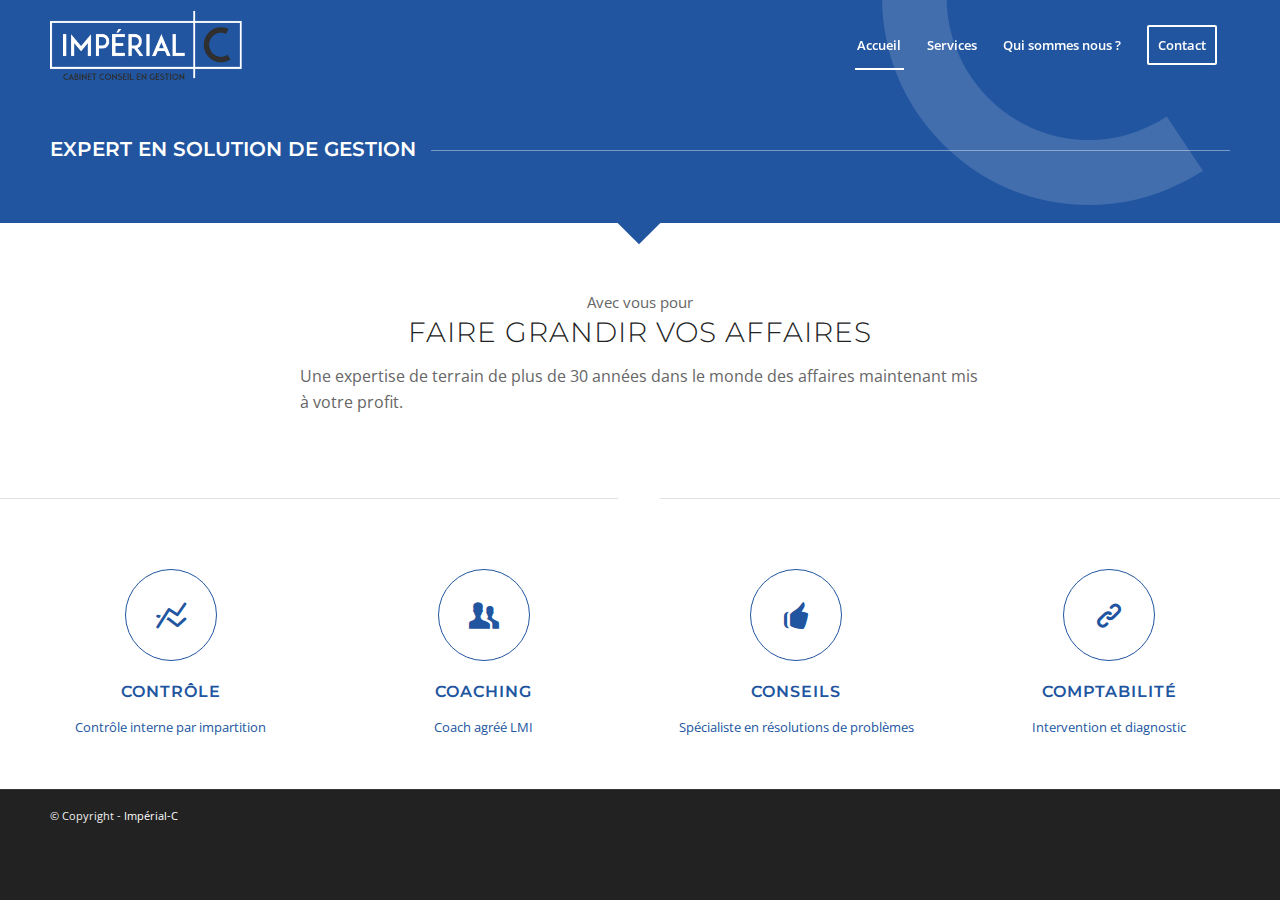
==== commit 9133e480: "Add files via upload" ====
--- a/index.html
+++ b/index.html
@@ -1,5 +1,5 @@
 <!DOCTYPE html>
-<html lang="fr-FR" class="html_stretched responsive av-preloader-disabled av-default-lightbox  html_header_top html_logo_left html_main_nav_header html_menu_right html_slim html_header_sticky html_header_shrinking_disabled html_header_transparency html_mobile_menu_phone html_header_searchicon_disabled html_content_align_center html_header_stretch_disabled html_av-submenu-hidden html_av-submenu-display-click html_av-overlay-side html_av-overlay-side-classic html_av-submenu-noclone html_entry_id_63 av-no-preview html_text_menu_active ">
+<html lang="fr-FR" class="html_stretched responsive av-preloader-disabled av-default-lightbox  html_header_top html_logo_left html_main_nav_header html_menu_right html_slim html_header_sticky html_header_shrinking_disabled html_header_transparency html_mobile_menu_phone html_header_searchicon_disabled html_content_align_center html_header_stretch_disabled html_av-submenu-hidden html_av-submenu-display-click html_av-overlay-side html_av-overlay-side-classic html_av-submenu-noclone html_entry_id_2 av-no-preview html_text_menu_active ">
 <head>
 <meta charset="UTF-8" />
 <meta name="robots" content="index, follow" />
@@ -9,11 +9,11 @@
 <meta name="viewport" content="width=device-width, initial-scale=1, maximum-scale=1">
 
 <!-- Scripts/CSS and wp_head hook -->
-<title>Qui sommes nous ? &#8211; Impérial-C</title>
+<title>Impérial-C &#8211; Contrôle . Conseil . Coaching . Comptabilité</title>
 <link rel='dns-prefetch' href='http://s.w.org' />
-<link rel="alternate" type="application/rss+xml" title="Impérial-C &raquo; Flux" href="../feed/index.rss" />
-<link rel="alternate" type="application/rss+xml" title="Impérial-C &raquo; Flux des commentaires" href="../comments/feed/index.rss" />
-<link rel="alternate" type="application/rss+xml" title="Impérial-C &raquo; Qui sommes nous ? Flux des commentaires" href="feed/index.rss" />
+<link rel="alternate" type="application/rss+xml" title="Impérial-C &raquo; Flux" href="feed/index.rss" />
+<link rel="alternate" type="application/rss+xml" title="Impérial-C &raquo; Flux des commentaires" href="comments/feed/index.rss" />
+<link rel="alternate" type="application/rss+xml" title="Impérial-C &raquo; Frontpage Flux des commentaires" href="sample-page/feed/index.rss" />
 
 <!-- google webfont font replacement -->
 
@@ -48,77 +48,77 @@
 	padding: 0 !important;
 }
 </style>
-	<link rel='stylesheet' id='avia-grid-css'  href='../wp-content/themes/enfold/css/grid-ver=4.5.7.css' type='text/css' media='all' />
-<link rel='stylesheet' id='avia-base-css'  href='../wp-content/themes/enfold/css/base-ver=4.5.7.css' type='text/css' media='all' />
-<link rel='stylesheet' id='avia-layout-css'  href='../wp-content/themes/enfold/css/layout-ver=4.5.7.css' type='text/css' media='all' />
-<link rel='stylesheet' id='avia-module-audioplayer-css'  href='../wp-content/themes/enfold/config-templatebuilder/avia-shortcodes/audio-player/audio-player-ver=5.2.1.css' type='text/css' media='all' />
-<link rel='stylesheet' id='avia-module-blog-css'  href='../wp-content/themes/enfold/config-templatebuilder/avia-shortcodes/blog/blog-ver=5.2.1.css' type='text/css' media='all' />
-<link rel='stylesheet' id='avia-module-postslider-css'  href='../wp-content/themes/enfold/config-templatebuilder/avia-shortcodes/postslider/postslider-ver=5.2.1.css' type='text/css' media='all' />
-<link rel='stylesheet' id='avia-module-button-css'  href='../wp-content/themes/enfold/config-templatebuilder/avia-shortcodes/buttons/buttons-ver=5.2.1.css' type='text/css' media='all' />
-<link rel='stylesheet' id='avia-module-buttonrow-css'  href='../wp-content/themes/enfold/config-templatebuilder/avia-shortcodes/buttonrow/buttonrow-ver=5.2.1.css' type='text/css' media='all' />
-<link rel='stylesheet' id='avia-module-button-fullwidth-css'  href='../wp-content/themes/enfold/config-templatebuilder/avia-shortcodes/buttons_fullwidth/buttons_fullwidth-ver=5.2.1.css' type='text/css' media='all' />
-<link rel='stylesheet' id='avia-module-catalogue-css'  href='../wp-content/themes/enfold/config-templatebuilder/avia-shortcodes/catalogue/catalogue-ver=5.2.1.css' type='text/css' media='all' />
-<link rel='stylesheet' id='avia-module-comments-css'  href='../wp-content/themes/enfold/config-templatebuilder/avia-shortcodes/comments/comments-ver=5.2.1.css' type='text/css' media='all' />
-<link rel='stylesheet' id='avia-module-contact-css'  href='../wp-content/themes/enfold/config-templatebuilder/avia-shortcodes/contact/contact-ver=5.2.1.css' type='text/css' media='all' />
-<link rel='stylesheet' id='avia-module-slideshow-css'  href='../wp-content/themes/enfold/config-templatebuilder/avia-shortcodes/slideshow/slideshow-ver=5.2.1.css' type='text/css' media='all' />
-<link rel='stylesheet' id='avia-module-slideshow-contentpartner-css'  href='../wp-content/themes/enfold/config-templatebuilder/avia-shortcodes/contentslider/contentslider-ver=5.2.1.css' type='text/css' media='all' />
-<link rel='stylesheet' id='avia-module-countdown-css'  href='../wp-content/themes/enfold/config-templatebuilder/avia-shortcodes/countdown/countdown-ver=5.2.1.css' type='text/css' media='all' />
-<link rel='stylesheet' id='avia-module-gallery-css'  href='../wp-content/themes/enfold/config-templatebuilder/avia-shortcodes/gallery/gallery-ver=5.2.1.css' type='text/css' media='all' />
-<link rel='stylesheet' id='avia-module-gallery-hor-css'  href='../wp-content/themes/enfold/config-templatebuilder/avia-shortcodes/gallery_horizontal/gallery_horizontal-ver=5.2.1.css' type='text/css' media='all' />
-<link rel='stylesheet' id='avia-module-maps-css'  href='../wp-content/themes/enfold/config-templatebuilder/avia-shortcodes/google_maps/google_maps-ver=5.2.1.css' type='text/css' media='all' />
-<link rel='stylesheet' id='avia-module-gridrow-css'  href='../wp-content/themes/enfold/config-templatebuilder/avia-shortcodes/grid_row/grid_row-ver=5.2.1.css' type='text/css' media='all' />
-<link rel='stylesheet' id='avia-module-heading-css'  href='../wp-content/themes/enfold/config-templatebuilder/avia-shortcodes/heading/heading-ver=5.2.1.css' type='text/css' media='all' />
-<link rel='stylesheet' id='avia-module-rotator-css'  href='../wp-content/themes/enfold/config-templatebuilder/avia-shortcodes/headline_rotator/headline_rotator-ver=5.2.1.css' type='text/css' media='all' />
-<link rel='stylesheet' id='avia-module-hr-css'  href='../wp-content/themes/enfold/config-templatebuilder/avia-shortcodes/hr/hr-ver=5.2.1.css' type='text/css' media='all' />
-<link rel='stylesheet' id='avia-module-icon-css'  href='../wp-content/themes/enfold/config-templatebuilder/avia-shortcodes/icon/icon-ver=5.2.1.css' type='text/css' media='all' />
-<link rel='stylesheet' id='avia-module-iconbox-css'  href='../wp-content/themes/enfold/config-templatebuilder/avia-shortcodes/iconbox/iconbox-ver=5.2.1.css' type='text/css' media='all' />
-<link rel='stylesheet' id='avia-module-icongrid-css'  href='../wp-content/themes/enfold/config-templatebuilder/avia-shortcodes/icongrid/icongrid-ver=5.2.1.css' type='text/css' media='all' />
-<link rel='stylesheet' id='avia-module-iconlist-css'  href='../wp-content/themes/enfold/config-templatebuilder/avia-shortcodes/iconlist/iconlist-ver=5.2.1.css' type='text/css' media='all' />
-<link rel='stylesheet' id='avia-module-image-css'  href='../wp-content/themes/enfold/config-templatebuilder/avia-shortcodes/image/image-ver=5.2.1.css' type='text/css' media='all' />
-<link rel='stylesheet' id='avia-module-hotspot-css'  href='../wp-content/themes/enfold/config-templatebuilder/avia-shortcodes/image_hotspots/image_hotspots-ver=5.2.1.css' type='text/css' media='all' />
-<link rel='stylesheet' id='avia-module-magazine-css'  href='../wp-content/themes/enfold/config-templatebuilder/avia-shortcodes/magazine/magazine-ver=5.2.1.css' type='text/css' media='all' />
-<link rel='stylesheet' id='avia-module-masonry-css'  href='../wp-content/themes/enfold/config-templatebuilder/avia-shortcodes/masonry_entries/masonry_entries-ver=5.2.1.css' type='text/css' media='all' />
-<link rel='stylesheet' id='avia-siteloader-css'  href='../wp-content/themes/enfold/css/avia-snippet-site-preloader-ver=5.2.1.css' type='text/css' media='all' />
-<link rel='stylesheet' id='avia-module-menu-css'  href='../wp-content/themes/enfold/config-templatebuilder/avia-shortcodes/menu/menu-ver=5.2.1.css' type='text/css' media='all' />
-<link rel='stylesheet' id='avia-modfule-notification-css'  href='../wp-content/themes/enfold/config-templatebuilder/avia-shortcodes/notification/notification-ver=5.2.1.css' type='text/css' media='all' />
-<link rel='stylesheet' id='avia-module-numbers-css'  href='../wp-content/themes/enfold/config-templatebuilder/avia-shortcodes/numbers/numbers-ver=5.2.1.css' type='text/css' media='all' />
-<link rel='stylesheet' id='avia-module-portfolio-css'  href='../wp-content/themes/enfold/config-templatebuilder/avia-shortcodes/portfolio/portfolio-ver=5.2.1.css' type='text/css' media='all' />
-<link rel='stylesheet' id='avia-module-progress-bar-css'  href='../wp-content/themes/enfold/config-templatebuilder/avia-shortcodes/progressbar/progressbar-ver=5.2.1.css' type='text/css' media='all' />
-<link rel='stylesheet' id='avia-module-promobox-css'  href='../wp-content/themes/enfold/config-templatebuilder/avia-shortcodes/promobox/promobox-ver=5.2.1.css' type='text/css' media='all' />
-<link rel='stylesheet' id='avia-sc-search-css'  href='../wp-content/themes/enfold/config-templatebuilder/avia-shortcodes/search/search-ver=5.2.1.css' type='text/css' media='all' />
-<link rel='stylesheet' id='avia-module-slideshow-accordion-css'  href='../wp-content/themes/enfold/config-templatebuilder/avia-shortcodes/slideshow_accordion/slideshow_accordion-ver=5.2.1.css' type='text/css' media='all' />
-<link rel='stylesheet' id='avia-module-slideshow-feature-image-css'  href='../wp-content/themes/enfold/config-templatebuilder/avia-shortcodes/slideshow_feature_image/slideshow_feature_image-ver=5.2.1.css' type='text/css' media='all' />
-<link rel='stylesheet' id='avia-module-slideshow-fullsize-css'  href='../wp-content/themes/enfold/config-templatebuilder/avia-shortcodes/slideshow_fullsize/slideshow_fullsize-ver=5.2.1.css' type='text/css' media='all' />
-<link rel='stylesheet' id='avia-module-slideshow-fullscreen-css'  href='../wp-content/themes/enfold/config-templatebuilder/avia-shortcodes/slideshow_fullscreen/slideshow_fullscreen-ver=5.2.1.css' type='text/css' media='all' />
-<link rel='stylesheet' id='avia-module-slideshow-ls-css'  href='../wp-content/themes/enfold/config-templatebuilder/avia-shortcodes/slideshow_layerslider/slideshow_layerslider-ver=5.2.1.css' type='text/css' media='all' />
-<link rel='stylesheet' id='avia-module-social-css'  href='../wp-content/themes/enfold/config-templatebuilder/avia-shortcodes/social_share/social_share-ver=5.2.1.css' type='text/css' media='all' />
-<link rel='stylesheet' id='avia-module-tabsection-css'  href='../wp-content/themes/enfold/config-templatebuilder/avia-shortcodes/tab_section/tab_section-ver=5.2.1.css' type='text/css' media='all' />
-<link rel='stylesheet' id='avia-module-table-css'  href='../wp-content/themes/enfold/config-templatebuilder/avia-shortcodes/table/table-ver=5.2.1.css' type='text/css' media='all' />
-<link rel='stylesheet' id='avia-module-tabs-css'  href='../wp-content/themes/enfold/config-templatebuilder/avia-shortcodes/tabs/tabs-ver=5.2.1.css' type='text/css' media='all' />
-<link rel='stylesheet' id='avia-module-team-css'  href='../wp-content/themes/enfold/config-templatebuilder/avia-shortcodes/team/team-ver=5.2.1.css' type='text/css' media='all' />
-<link rel='stylesheet' id='avia-module-testimonials-css'  href='../wp-content/themes/enfold/config-templatebuilder/avia-shortcodes/testimonials/testimonials-ver=5.2.1.css' type='text/css' media='all' />
-<link rel='stylesheet' id='avia-module-timeline-css'  href='../wp-content/themes/enfold/config-templatebuilder/avia-shortcodes/timeline/timeline-ver=5.2.1.css' type='text/css' media='all' />
-<link rel='stylesheet' id='avia-module-toggles-css'  href='../wp-content/themes/enfold/config-templatebuilder/avia-shortcodes/toggles/toggles-ver=5.2.1.css' type='text/css' media='all' />
-<link rel='stylesheet' id='avia-module-video-css'  href='../wp-content/themes/enfold/config-templatebuilder/avia-shortcodes/video/video-ver=5.2.1.css' type='text/css' media='all' />
-<link rel='stylesheet' id='wp-block-library-css'  href='../wp-includes/css/dist/block-library/style.min-ver=5.2.1.css' type='text/css' media='all' />
-<link rel='stylesheet' id='avia-scs-css'  href='../wp-content/themes/enfold/css/shortcodes-ver=4.5.7.css' type='text/css' media='all' />
-<link rel='stylesheet' id='avia-popup-css-css'  href='../wp-content/themes/enfold/js/aviapopup/magnific-popup-ver=4.5.7.css' type='text/css' media='screen' />
-<link rel='stylesheet' id='avia-lightbox-css'  href='../wp-content/themes/enfold/css/avia-snippet-lightbox-ver=4.5.7.css' type='text/css' media='screen' />
-<link rel='stylesheet' id='avia-widget-css-css'  href='../wp-content/themes/enfold/css/avia-snippet-widget-ver=4.5.7.css' type='text/css' media='screen' />
-<link rel='stylesheet' id='avia-dynamic-css'  href='../wp-content/uploads/dynamic_avia/enfold-ver=5d002573aa5dd.css' type='text/css' media='all' />
-<link rel='stylesheet' id='avia-custom-css'  href='../wp-content/themes/enfold/css/custom-ver=4.5.7.css' type='text/css' media='all' />
-<script type='text/javascript' src='../wp-includes/js/jquery/jquery-ver=1.12.4-wp.js'></script>
-<script type='text/javascript' src='../wp-content/themes/enfold/js/avia-compat-ver=4.5.7.js'></script>
-<link rel='https://api.w.org/' href='../wp-json/index.json' />
-<link rel="EditURI" type="application/rsd+xml" title="RSD" href="../xmlrpc.php-rsd.xml" />
-<link rel="wlwmanifest" type="application/wlwmanifest+xml" href="../wp-includes/wlwmanifest.xml" /> 
+	<link rel='stylesheet' id='avia-grid-css'  href='wp-content/themes/enfold/css/grid-ver=4.5.7.css' type='text/css' media='all' />
+<link rel='stylesheet' id='avia-base-css'  href='wp-content/themes/enfold/css/base-ver=4.5.7.css' type='text/css' media='all' />
+<link rel='stylesheet' id='avia-layout-css'  href='wp-content/themes/enfold/css/layout-ver=4.5.7.css' type='text/css' media='all' />
+<link rel='stylesheet' id='avia-module-audioplayer-css'  href='wp-content/themes/enfold/config-templatebuilder/avia-shortcodes/audio-player/audio-player-ver=5.2.1.css' type='text/css' media='all' />
+<link rel='stylesheet' id='avia-module-blog-css'  href='wp-content/themes/enfold/config-templatebuilder/avia-shortcodes/blog/blog-ver=5.2.1.css' type='text/css' media='all' />
+<link rel='stylesheet' id='avia-module-postslider-css'  href='wp-content/themes/enfold/config-templatebuilder/avia-shortcodes/postslider/postslider-ver=5.2.1.css' type='text/css' media='all' />
+<link rel='stylesheet' id='avia-module-button-css'  href='wp-content/themes/enfold/config-templatebuilder/avia-shortcodes/buttons/buttons-ver=5.2.1.css' type='text/css' media='all' />
+<link rel='stylesheet' id='avia-module-buttonrow-css'  href='wp-content/themes/enfold/config-templatebuilder/avia-shortcodes/buttonrow/buttonrow-ver=5.2.1.css' type='text/css' media='all' />
+<link rel='stylesheet' id='avia-module-button-fullwidth-css'  href='wp-content/themes/enfold/config-templatebuilder/avia-shortcodes/buttons_fullwidth/buttons_fullwidth-ver=5.2.1.css' type='text/css' media='all' />
+<link rel='stylesheet' id='avia-module-catalogue-css'  href='wp-content/themes/enfold/config-templatebuilder/avia-shortcodes/catalogue/catalogue-ver=5.2.1.css' type='text/css' media='all' />
+<link rel='stylesheet' id='avia-module-comments-css'  href='wp-content/themes/enfold/config-templatebuilder/avia-shortcodes/comments/comments-ver=5.2.1.css' type='text/css' media='all' />
+<link rel='stylesheet' id='avia-module-contact-css'  href='wp-content/themes/enfold/config-templatebuilder/avia-shortcodes/contact/contact-ver=5.2.1.css' type='text/css' media='all' />
+<link rel='stylesheet' id='avia-module-slideshow-css'  href='wp-content/themes/enfold/config-templatebuilder/avia-shortcodes/slideshow/slideshow-ver=5.2.1.css' type='text/css' media='all' />
+<link rel='stylesheet' id='avia-module-slideshow-contentpartner-css'  href='wp-content/themes/enfold/config-templatebuilder/avia-shortcodes/contentslider/contentslider-ver=5.2.1.css' type='text/css' media='all' />
+<link rel='stylesheet' id='avia-module-countdown-css'  href='wp-content/themes/enfold/config-templatebuilder/avia-shortcodes/countdown/countdown-ver=5.2.1.css' type='text/css' media='all' />
+<link rel='stylesheet' id='avia-module-gallery-css'  href='wp-content/themes/enfold/config-templatebuilder/avia-shortcodes/gallery/gallery-ver=5.2.1.css' type='text/css' media='all' />
+<link rel='stylesheet' id='avia-module-gallery-hor-css'  href='wp-content/themes/enfold/config-templatebuilder/avia-shortcodes/gallery_horizontal/gallery_horizontal-ver=5.2.1.css' type='text/css' media='all' />
+<link rel='stylesheet' id='avia-module-maps-css'  href='wp-content/themes/enfold/config-templatebuilder/avia-shortcodes/google_maps/google_maps-ver=5.2.1.css' type='text/css' media='all' />
+<link rel='stylesheet' id='avia-module-gridrow-css'  href='wp-content/themes/enfold/config-templatebuilder/avia-shortcodes/grid_row/grid_row-ver=5.2.1.css' type='text/css' media='all' />
+<link rel='stylesheet' id='avia-module-heading-css'  href='wp-content/themes/enfold/config-templatebuilder/avia-shortcodes/heading/heading-ver=5.2.1.css' type='text/css' media='all' />
+<link rel='stylesheet' id='avia-module-rotator-css'  href='wp-content/themes/enfold/config-templatebuilder/avia-shortcodes/headline_rotator/headline_rotator-ver=5.2.1.css' type='text/css' media='all' />
+<link rel='stylesheet' id='avia-module-hr-css'  href='wp-content/themes/enfold/config-templatebuilder/avia-shortcodes/hr/hr-ver=5.2.1.css' type='text/css' media='all' />
+<link rel='stylesheet' id='avia-module-icon-css'  href='wp-content/themes/enfold/config-templatebuilder/avia-shortcodes/icon/icon-ver=5.2.1.css' type='text/css' media='all' />
+<link rel='stylesheet' id='avia-module-iconbox-css'  href='wp-content/themes/enfold/config-templatebuilder/avia-shortcodes/iconbox/iconbox-ver=5.2.1.css' type='text/css' media='all' />
+<link rel='stylesheet' id='avia-module-icongrid-css'  href='wp-content/themes/enfold/config-templatebuilder/avia-shortcodes/icongrid/icongrid-ver=5.2.1.css' type='text/css' media='all' />
+<link rel='stylesheet' id='avia-module-iconlist-css'  href='wp-content/themes/enfold/config-templatebuilder/avia-shortcodes/iconlist/iconlist-ver=5.2.1.css' type='text/css' media='all' />
+<link rel='stylesheet' id='avia-module-image-css'  href='wp-content/themes/enfold/config-templatebuilder/avia-shortcodes/image/image-ver=5.2.1.css' type='text/css' media='all' />
+<link rel='stylesheet' id='avia-module-hotspot-css'  href='wp-content/themes/enfold/config-templatebuilder/avia-shortcodes/image_hotspots/image_hotspots-ver=5.2.1.css' type='text/css' media='all' />
+<link rel='stylesheet' id='avia-module-magazine-css'  href='wp-content/themes/enfold/config-templatebuilder/avia-shortcodes/magazine/magazine-ver=5.2.1.css' type='text/css' media='all' />
+<link rel='stylesheet' id='avia-module-masonry-css'  href='wp-content/themes/enfold/config-templatebuilder/avia-shortcodes/masonry_entries/masonry_entries-ver=5.2.1.css' type='text/css' media='all' />
+<link rel='stylesheet' id='avia-siteloader-css'  href='wp-content/themes/enfold/css/avia-snippet-site-preloader-ver=5.2.1.css' type='text/css' media='all' />
+<link rel='stylesheet' id='avia-module-menu-css'  href='wp-content/themes/enfold/config-templatebuilder/avia-shortcodes/menu/menu-ver=5.2.1.css' type='text/css' media='all' />
+<link rel='stylesheet' id='avia-modfule-notification-css'  href='wp-content/themes/enfold/config-templatebuilder/avia-shortcodes/notification/notification-ver=5.2.1.css' type='text/css' media='all' />
+<link rel='stylesheet' id='avia-module-numbers-css'  href='wp-content/themes/enfold/config-templatebuilder/avia-shortcodes/numbers/numbers-ver=5.2.1.css' type='text/css' media='all' />
+<link rel='stylesheet' id='avia-module-portfolio-css'  href='wp-content/themes/enfold/config-templatebuilder/avia-shortcodes/portfolio/portfolio-ver=5.2.1.css' type='text/css' media='all' />
+<link rel='stylesheet' id='avia-module-progress-bar-css'  href='wp-content/themes/enfold/config-templatebuilder/avia-shortcodes/progressbar/progressbar-ver=5.2.1.css' type='text/css' media='all' />
+<link rel='stylesheet' id='avia-module-promobox-css'  href='wp-content/themes/enfold/config-templatebuilder/avia-shortcodes/promobox/promobox-ver=5.2.1.css' type='text/css' media='all' />
+<link rel='stylesheet' id='avia-sc-search-css'  href='wp-content/themes/enfold/config-templatebuilder/avia-shortcodes/search/search-ver=5.2.1.css' type='text/css' media='all' />
+<link rel='stylesheet' id='avia-module-slideshow-accordion-css'  href='wp-content/themes/enfold/config-templatebuilder/avia-shortcodes/slideshow_accordion/slideshow_accordion-ver=5.2.1.css' type='text/css' media='all' />
+<link rel='stylesheet' id='avia-module-slideshow-feature-image-css'  href='wp-content/themes/enfold/config-templatebuilder/avia-shortcodes/slideshow_feature_image/slideshow_feature_image-ver=5.2.1.css' type='text/css' media='all' />
+<link rel='stylesheet' id='avia-module-slideshow-fullsize-css'  href='wp-content/themes/enfold/config-templatebuilder/avia-shortcodes/slideshow_fullsize/slideshow_fullsize-ver=5.2.1.css' type='text/css' media='all' />
+<link rel='stylesheet' id='avia-module-slideshow-fullscreen-css'  href='wp-content/themes/enfold/config-templatebuilder/avia-shortcodes/slideshow_fullscreen/slideshow_fullscreen-ver=5.2.1.css' type='text/css' media='all' />
+<link rel='stylesheet' id='avia-module-slideshow-ls-css'  href='wp-content/themes/enfold/config-templatebuilder/avia-shortcodes/slideshow_layerslider/slideshow_layerslider-ver=5.2.1.css' type='text/css' media='all' />
+<link rel='stylesheet' id='avia-module-social-css'  href='wp-content/themes/enfold/config-templatebuilder/avia-shortcodes/social_share/social_share-ver=5.2.1.css' type='text/css' media='all' />
+<link rel='stylesheet' id='avia-module-tabsection-css'  href='wp-content/themes/enfold/config-templatebuilder/avia-shortcodes/tab_section/tab_section-ver=5.2.1.css' type='text/css' media='all' />
+<link rel='stylesheet' id='avia-module-table-css'  href='wp-content/themes/enfold/config-templatebuilder/avia-shortcodes/table/table-ver=5.2.1.css' type='text/css' media='all' />
+<link rel='stylesheet' id='avia-module-tabs-css'  href='wp-content/themes/enfold/config-templatebuilder/avia-shortcodes/tabs/tabs-ver=5.2.1.css' type='text/css' media='all' />
+<link rel='stylesheet' id='avia-module-team-css'  href='wp-content/themes/enfold/config-templatebuilder/avia-shortcodes/team/team-ver=5.2.1.css' type='text/css' media='all' />
+<link rel='stylesheet' id='avia-module-testimonials-css'  href='wp-content/themes/enfold/config-templatebuilder/avia-shortcodes/testimonials/testimonials-ver=5.2.1.css' type='text/css' media='all' />
+<link rel='stylesheet' id='avia-module-timeline-css'  href='wp-content/themes/enfold/config-templatebuilder/avia-shortcodes/timeline/timeline-ver=5.2.1.css' type='text/css' media='all' />
+<link rel='stylesheet' id='avia-module-toggles-css'  href='wp-content/themes/enfold/config-templatebuilder/avia-shortcodes/toggles/toggles-ver=5.2.1.css' type='text/css' media='all' />
+<link rel='stylesheet' id='avia-module-video-css'  href='wp-content/themes/enfold/config-templatebuilder/avia-shortcodes/video/video-ver=5.2.1.css' type='text/css' media='all' />
+<link rel='stylesheet' id='wp-block-library-css'  href='wp-includes/css/dist/block-library/style.min-ver=5.2.1.css' type='text/css' media='all' />
+<link rel='stylesheet' id='avia-scs-css'  href='wp-content/themes/enfold/css/shortcodes-ver=4.5.7.css' type='text/css' media='all' />
+<link rel='stylesheet' id='avia-popup-css-css'  href='wp-content/themes/enfold/js/aviapopup/magnific-popup-ver=4.5.7.css' type='text/css' media='screen' />
+<link rel='stylesheet' id='avia-lightbox-css'  href='wp-content/themes/enfold/css/avia-snippet-lightbox-ver=4.5.7.css' type='text/css' media='screen' />
+<link rel='stylesheet' id='avia-widget-css-css'  href='wp-content/themes/enfold/css/avia-snippet-widget-ver=4.5.7.css' type='text/css' media='screen' />
+<link rel='stylesheet' id='avia-dynamic-css'  href='wp-content/uploads/dynamic_avia/enfold-ver=5d002573aa5dd.css' type='text/css' media='all' />
+<link rel='stylesheet' id='avia-custom-css'  href='wp-content/themes/enfold/css/custom-ver=4.5.7.css' type='text/css' media='all' />
+<script type='text/javascript' src='wp-includes/js/jquery/jquery-ver=1.12.4-wp.js'></script>
+<script type='text/javascript' src='wp-content/themes/enfold/js/avia-compat-ver=4.5.7.js'></script>
+<link rel='https://api.w.org/' href='wp-json/index.json' />
+<link rel="EditURI" type="application/rsd+xml" title="RSD" href="xmlrpc.php-rsd.xml" />
+<link rel="wlwmanifest" type="application/wlwmanifest+xml" href="wp-includes/wlwmanifest.xml" /> 
 <meta name="generator" content="WordPress 5.2.1" />
 <link rel="canonical" href="index.html" />
 <link rel='shortlink' href='index.html' />
-<link rel="alternate" type="application/json+oembed" href="../wp-json/oembed/1.0/embed-url=http---imperial-c.ca-about-.json" />
-<link rel="alternate" type="text/xml+oembed" href="../wp-json/oembed/1.0/embed-url=http---imperial-c.ca-about-&amp;format=xml.xml" />
+<link rel="alternate" type="application/json+oembed" href="wp-json/oembed/1.0/embed-url=http---imperial-c.ca-.json" />
+<link rel="alternate" type="text/xml+oembed" href="wp-json/oembed/1.0/embed-url=http---imperial-c.ca-&amp;format=xml.xml" />
 <link rel="profile" href="http://gmpg.org/xfn/11" />
-<link rel="alternate" type="application/rss+xml" title="Impérial-C RSS2 Feed" href="../feed/index.rss" />
+<link rel="alternate" type="application/rss+xml" title="Impérial-C RSS2 Feed" href="feed/index.rss" />
 <link rel="pingback" href="http://imperial-c.ca/xmlrpc.php" />
 <!--[if lt IE 9]><script src="http://imperial-c.ca/wp-content/themes/enfold/js/html5shiv.js"></script><![endif]-->
 
@@ -127,11 +127,11 @@
 <!-- To speed up the rendering and to display the site as fast as possible to the user we include some styles and scripts for above the fold content inline -->
 <script type="text/javascript">'use strict';var avia_is_mobile=!1;if(/Android|webOS|iPhone|iPad|iPod|BlackBerry|IEMobile|Opera Mini/i.test(navigator.userAgent)&&'ontouchstart' in document.documentElement){avia_is_mobile=!0;document.documentElement.className+=' avia_mobile '}
 else{document.documentElement.className+=' avia_desktop '};document.documentElement.className+=' js_active ';(function(){var e=['-webkit-','-moz-','-ms-',''],n='';for(var t in e){if(e[t]+'transform' in document.documentElement.style){document.documentElement.className+=' avia_transform ';n=e[t]+'transform'};if(e[t]+'perspective' in document.documentElement.style)document.documentElement.className+=' avia_transform3d '};if(typeof document.getElementsByClassName=='function'&&typeof document.documentElement.getBoundingClientRect=='function'&&avia_is_mobile==!1){if(n&&window.innerHeight>0){setTimeout(function(){var e=0,o={},a=0,t=document.getElementsByClassName('av-parallax'),i=window.pageYOffset||document.documentElement.scrollTop;for(e=0;e<t.length;e++){t[e].style.top='0px';o=t[e].getBoundingClientRect();a=Math.ceil((window.innerHeight+i-o.top)*0.3);t[e].style[n]='translate(0px, '+a+'px)';t[e].style.top='auto';t[e].className+=' enabled-parallax '}},50)}}})();</script><style type='text/css'>@font-face {font-family: 'entypo-fontello'; font-weight: normal; font-style: normal; font-display: auto;
-src: url('../wp-content/themes/enfold/config-templatebuilder/avia-template-builder/assets/fonts/entypo-fontello.eot');
-src: url('../wp-content/themes/enfold/config-templatebuilder/avia-template-builder/assets/fonts/entypo-fontello-.eot#iefix') format('embedded-opentype'), 
-url('../wp-content/themes/enfold/config-templatebuilder/avia-template-builder/assets/fonts/entypo-fontello.woff') format('woff'), 
-url('../wp-content/themes/enfold/config-templatebuilder/avia-template-builder/assets/fonts/entypo-fontello.ttf') format('truetype'), 
-url('../wp-content/themes/enfold/config-templatebuilder/avia-template-builder/assets/fonts/entypo-fontello.svg#entypo-fontello') format('svg');
+src: url('wp-content/themes/enfold/config-templatebuilder/avia-template-builder/assets/fonts/entypo-fontello.eot');
+src: url('wp-content/themes/enfold/config-templatebuilder/avia-template-builder/assets/fonts/entypo-fontello-.eot#iefix') format('embedded-opentype'), 
+url('wp-content/themes/enfold/config-templatebuilder/avia-template-builder/assets/fonts/entypo-fontello.woff') format('woff'), 
+url('wp-content/themes/enfold/config-templatebuilder/avia-template-builder/assets/fonts/entypo-fontello.ttf') format('truetype'), 
+url('wp-content/themes/enfold/config-templatebuilder/avia-template-builder/assets/fonts/entypo-fontello.svg#entypo-fontello') format('svg');
 } #top .avia-font-entypo-fontello, body .avia-font-entypo-fontello, html body [data-av_iconfont='entypo-fontello']:before{ font-family: 'entypo-fontello'; }
 </style>
 
@@ -155,7 +155,7 @@
 
 
 
-<body id="top" class="page-template-default page page-id-63  rtl_columns stretched montserrat open_sans" itemscope="itemscope" itemtype="https://schema.org/WebPage" >
+<body id="top" class="home page-template-default page page-id-2  rtl_columns stretched montserrat open_sans" itemscope="itemscope" itemtype="https://schema.org/WebPage" >
 
 	
 	<div id='wrap_all'>
@@ -165,10 +165,10 @@
 
 		<div  id='header_main' class='container_wrap container_wrap_logo'>
 	
-        <div class='container av-logo-container'><div class='inner-container'><span class='logo'><a href='../'><img height='100' width='300' src='../wp-content/uploads/2015/03/logo-imperialc-header.png' alt='Impérial-C' /><span class='subtext'><img src='../wp-content/uploads/2015/03/logo-imperialc-header-w.png' class='alternate' alt='' title='' /></span></a></span><nav class='main_menu' data-selectname='Sélectionner une page'  role="navigation" itemscope="itemscope" itemtype="https://schema.org/SiteNavigationElement" ><div class="avia-menu av-main-nav-wrap"><ul id="avia-menu" class="menu av-main-nav"><li id="menu-item-450" class="menu-item menu-item-type-post_type menu-item-object-page menu-item-home menu-item-top-level menu-item-top-level-1"><a href="../" itemprop="url"><span class="avia-bullet"></span><span class="avia-menu-text">Accueil</span><span class="avia-menu-fx"><span class="avia-arrow-wrap"><span class="avia-arrow"></span></span></span></a></li>
-<li id="menu-item-451" class="menu-item menu-item-type-post_type menu-item-object-page menu-item-top-level menu-item-top-level-2"><a href="../service/" itemprop="url"><span class="avia-bullet"></span><span class="avia-menu-text">Services</span><span class="avia-menu-fx"><span class="avia-arrow-wrap"><span class="avia-arrow"></span></span></span></a></li>
-<li id="menu-item-453" class="menu-item menu-item-type-post_type menu-item-object-page current-menu-item page_item page-item-63 current_page_item menu-item-top-level menu-item-top-level-3"><a href="index.html" itemprop="url"><span class="avia-bullet"></span><span class="avia-menu-text">Qui sommes nous ?</span><span class="avia-menu-fx"><span class="avia-arrow-wrap"><span class="avia-arrow"></span></span></span></a></li>
-<li id="menu-item-454" class="menu-item menu-item-type-post_type menu-item-object-page av-menu-button av-menu-button-bordered menu-item-top-level menu-item-top-level-4"><a href="../contact/" itemprop="url"><span class="avia-bullet"></span><span class="avia-menu-text">Contact</span><span class="avia-menu-fx"><span class="avia-arrow-wrap"><span class="avia-arrow"></span></span></span></a></li>
+        <div class='container av-logo-container'><div class='inner-container'><span class='logo'><a href='index.html'><img height='100' width='300' src='wp-content/uploads/2015/03/logo-imperialc-header.png' alt='Impérial-C' /><span class='subtext'><img src='wp-content/uploads/2015/03/logo-imperialc-header-w.png' class='alternate' alt='' title='' /></span></a></span><nav class='main_menu' data-selectname='Sélectionner une page'  role="navigation" itemscope="itemscope" itemtype="https://schema.org/SiteNavigationElement" ><div class="avia-menu av-main-nav-wrap"><ul id="avia-menu" class="menu av-main-nav"><li id="menu-item-450" class="menu-item menu-item-type-post_type menu-item-object-page menu-item-home current-menu-item page_item page-item-2 current_page_item menu-item-top-level menu-item-top-level-1"><a href="index.html" itemprop="url"><span class="avia-bullet"></span><span class="avia-menu-text">Accueil</span><span class="avia-menu-fx"><span class="avia-arrow-wrap"><span class="avia-arrow"></span></span></span></a></li>
+<li id="menu-item-451" class="menu-item menu-item-type-post_type menu-item-object-page menu-item-top-level menu-item-top-level-2"><a href="service/" itemprop="url"><span class="avia-bullet"></span><span class="avia-menu-text">Services</span><span class="avia-menu-fx"><span class="avia-arrow-wrap"><span class="avia-arrow"></span></span></span></a></li>
+<li id="menu-item-453" class="menu-item menu-item-type-post_type menu-item-object-page menu-item-top-level menu-item-top-level-3"><a href="about/" itemprop="url"><span class="avia-bullet"></span><span class="avia-menu-text">Qui sommes nous ?</span><span class="avia-menu-fx"><span class="avia-arrow-wrap"><span class="avia-arrow"></span></span></span></a></li>
+<li id="menu-item-454" class="menu-item menu-item-type-post_type menu-item-object-page av-menu-button av-menu-button-bordered menu-item-top-level menu-item-top-level-4"><a href="contact/" itemprop="url"><span class="avia-bullet"></span><span class="avia-menu-text">Contact</span><span class="avia-menu-fx"><span class="avia-arrow-wrap"><span class="avia-arrow"></span></span></span></a></li>
 <li class="av-burger-menu-main menu-item-avia-special ">
 	        			<a href="#">
 							<span class="av-hamburger av-hamburger--spin av-js-hamburger">
@@ -188,61 +188,20 @@
 		
 	<div id='main' class='all_colors' data-scroll-offset='88'>
 
-	<div id='av_section_1' class='avia-section main_color avia-section-default avia-no-shadow avia-bg-style-scroll  avia-builder-el-0  el_before_av_section  avia-builder-el-first   av-arrow-down-section container_wrap fullsize' style='background-color: #a03e20; background-repeat: no-repeat; background-image: url("../wp-content/uploads/2014/08/imperialc-bg-2-300x151.png");background-attachment: scroll; background-position: top left;  '  data-section-bg-repeat='no-repeat'><div class='container' ><main  role="main" itemprop="mainContentOfPage"  class='template-page content  av-content-full alpha units'><div class='post-entry post-entry-type-page post-entry-63'><div class='entry-content-wrapper clearfix'>
-<div style='padding-bottom:10px; color:#ffffff;' class='av-special-heading av-special-heading-h3 custom-color-heading   avia-builder-el-1  avia-builder-el-no-sibling  '><h3 class='av-special-heading-tag '  itemprop="headline"  >QUI SOMMES NOUS ?</h3><div class='special-heading-border'><div class='special-heading-inner-border' style='border-color:#ffffff'></div></div></div>
-
-</div></div></main><!-- close content main element --></div><div class='av-extra-border-element border-extra-arrow-down'><div class='av-extra-border-outer'><div class='av-extra-border-inner'  style='background-color:#a03e20;' ></div></div></div></div><div id='av_section_2' class='avia-section header_color avia-section-default avia-no-border-styling avia-bg-style-scroll  avia-builder-el-2  el_after_av_section  el_before_av_one_fourth   av-arrow-down-section container_wrap fullsize' style=' '  ><div class='container' ><div class='template-page content  av-content-full alpha units'><div class='post-entry post-entry-type-page post-entry-63'><div class='entry-content-wrapper clearfix'>
-<article class="iconbox iconbox_left    avia-builder-el-3  avia-builder-el-no-sibling  "  itemscope="itemscope" itemtype="https://schema.org/CreativeWork" ><div class="iconbox_content"><header class="entry-content-header"><div class="iconbox_icon heading-color " aria-hidden='true' data-av_icon='' data-av_iconfont='entypo-fontello'  ></div><h3 class='iconbox_content_title  '  itemprop="headline"  >Notre mission d’entreprise</h3></header><div class='iconbox_content_container  '  itemprop="text"  ><p>Mettre à disposition de notre clientèle nos compétences de gestion et de comptabilité, notre sens aiguisé de l’analyse, nos aptitudes en détection et résolution de problèmes, notre leadership, nos habiletés relationnelles par un programme de coaching dynamique et nos connaissances informatiques approfondies.</p>
-<p>Le tout, appuyé sur plus de 35 années d’expériences dans le monde des affaires.</p>
-</div></div><footer class="entry-footer"></footer></article>
-</div></div></div><!-- close content main div --></div><div class='av-extra-border-element border-extra-arrow-down'><div class='av-extra-border-outer'><div class='av-extra-border-inner'  style='background-color:#ffffff;' ></div></div></div></div><div id='after_section_2' class='main_color av_default_container_wrap container_wrap fullsize' style=' '  ><div class='container' ><div class='template-page content  av-content-full alpha units'><div class='post-entry post-entry-type-page post-entry-63'><div class='entry-content-wrapper clearfix'>
-<div class="flex_column av_one_fourth  flex_column_div first  avia-builder-el-4  el_after_av_section  el_before_av_one_fourth  avia-builder-el-first  " ><article class="iconbox iconbox_left    avia-builder-el-5  avia-builder-el-no-sibling  "  itemscope="itemscope" itemtype="https://schema.org/CreativeWork" ><div class="iconbox_content"><header class="entry-content-header"><div class="iconbox_icon heading-color " aria-hidden='true' data-av_icon='' data-av_iconfont='entypo-fontello'  ></div><h3 class='iconbox_content_title  '  itemprop="headline"  >Impartition</h3></header><div class='iconbox_content_container  '  itemprop="text"  ></div></div><footer class="entry-footer"></footer></article></div>
-<div class="flex_column av_one_fourth  flex_column_div   avia-builder-el-6  el_after_av_one_fourth  el_before_av_one_fourth  " ><article class="iconbox iconbox_left    avia-builder-el-7  avia-builder-el-no-sibling  "  itemscope="itemscope" itemtype="https://schema.org/CreativeWork" ><div class="iconbox_content"><header class="entry-content-header"><div class="iconbox_icon heading-color " aria-hidden='true' data-av_icon='' data-av_iconfont='entypo-fontello'  ></div><h3 class='iconbox_content_title  '  itemprop="headline"  >Intervention</h3></header><div class='iconbox_content_container  '  itemprop="text"  ></div></div><footer class="entry-footer"></footer></article></div>
-<div class="flex_column av_one_fourth  flex_column_div   avia-builder-el-8  el_after_av_one_fourth  el_before_av_one_fourth  " ><article class="iconbox iconbox_left    avia-builder-el-9  avia-builder-el-no-sibling  "  itemscope="itemscope" itemtype="https://schema.org/CreativeWork" ><div class="iconbox_content"><header class="entry-content-header"><div class="iconbox_icon heading-color " aria-hidden='true' data-av_icon='' data-av_iconfont='entypo-fontello'  ></div><h3 class='iconbox_content_title  '  itemprop="headline"  >Résolution</h3></header><div class='iconbox_content_container  '  itemprop="text"  ></div></div><footer class="entry-footer"></footer></article></div>
-<div class="flex_column av_one_fourth  flex_column_div   avia-builder-el-10  el_after_av_one_fourth  el_before_av_three_fifth  " ><article class="iconbox iconbox_left    avia-builder-el-11  avia-builder-el-no-sibling  "  itemscope="itemscope" itemtype="https://schema.org/CreativeWork" ><div class="iconbox_content"><header class="entry-content-header"><div class="iconbox_icon heading-color " aria-hidden='true' data-av_icon='' data-av_iconfont='entypo-fontello'  ></div><h3 class='iconbox_content_title  '  itemprop="headline"  >Encadrement</h3></header><div class='iconbox_content_container  '  itemprop="text"  ></div></div><footer class="entry-footer"></footer></article></div>
-<div class="flex_column av_three_fifth  flex_column_div first  avia-builder-el-12  el_after_av_one_fourth  el_before_av_two_fifth  column-top-margin" ><section class='avia-team-member   avia-builder-el-13  el_before_av_textblock  avia-builder-el-first '  itemscope="itemscope" itemtype="https://schema.org/Person" ><h3 class='team-member-name'    itemprop="name" >Patrick Rothlisberger</h3><div class='team-member-job-title '   itemprop="jobTitle" >Expert en solution de gestion</div><div class='team-member-description '  itemprop="description"  ><p>Originaire de la Suisse, ce fils d‘entrepreneur, possède une solide expérience de gestion à travers les entreprises qu’il a monté, développé dans son pays d‘origine et ensuite vendu pour tenter l’aventure en immigrant au Québec voici plus de 18 années.</p>
-<p>La fibre entrepreneuriale est toujours bien présente car il y achète plusieurs entreprises qu‘il gère personnellement et il donne de l’emploi à plus de 50 personnes dans le début des années 2000.</p>
-<p>Il décide de mettre ses compétences au service des autres et embrasse le monde de la finance pendant dix années comme contrôleur financier.</p>
-<p>Très impliqué dans la communauté, il organise des événements sportifs majeurs. </p>
-<p>Les causes carricatives lui tiennent à coeur et il s‘implique dans le club Kiwanis (enfants défavorisé) dont il sera président en 2004-2005. </p>
-<p>Il est membre fondateur d’un fonds sectoriels au profits du CHRTR  pour améliorer le conforts des patients qui sont traités pour le cancer.</p>
-<p>Et dernièrement, il fait partie des équipes d‘intervention d’urgence sur l’ile de Montréal pour les sinistrés de la Croix-Rouge.<br />
-Il est formé pour des interventions majeures.</p>
-<p>Il fait partie de la cellule de mentorat sur l’Ile de Montréal (Ville Marie)</p>
-<p>Fier père de trois beaux enfants de 29 ans/26 ans/23 ans.</p>
-<p>Il se mets au service maintenant des entrepreneurs de demain pour les aider à se dépasser dans le cadre de leurs affaires et de s’épanouir personnellement au travers de son programme de coaching.</p>
-</div><span class='hidden team-member-affiliation'  itemprop="affiliation" >Impérial-C</span></section>
-<section class="av_textblock_section "  itemscope="itemscope" itemtype="https://schema.org/CreativeWork" ><div class='avia_textblock  '   itemprop="text" ><p style="text-align: center;"><strong>UNE EXPÉRIENCE CONJUGUÉE</strong></p>
-</div></section>
-<div class="togglecontainer   toggle_close_all  avia-builder-el-15  el_after_av_textblock  avia-builder-el-last " >
-<section class="av_toggle_section"  itemscope="itemscope" itemtype="https://schema.org/CreativeWork"  >    <div class="single_toggle" data-tags="{Tout} "  >        <p data-fake-id="#toggle-id-1" class="toggler "  itemprop="headline"   >25 années d’entrepreuneriat<span class="toggle_icon" >        <span class="vert_icon"></span><span class="hor_icon"></span></span></p>        <div id="toggle-id-1-container" class="toggle_wrap "  >            <div class="toggle_content invers-color "  itemprop="text"   ><p>Hotellerie et restauration (Gestion et opérations)</p>
-<p>Informatique (Dévellopement, commercialisation d&rsquo;un logiciel de gestion intégrée)</p>
-<p>Gestion d&rsquo;événements</p>
-            </div>        </div>    </div></section>
-<section class="av_toggle_section"  itemscope="itemscope" itemtype="https://schema.org/CreativeWork"  >    <div class="single_toggle" data-tags="{Tout} "  >        <p data-fake-id="#toggle-id-2" class="toggler "  itemprop="headline"   >10 années de contrôle financier<span class="toggle_icon" >        <span class="vert_icon"></span><span class="hor_icon"></span></span></p>        <div id="toggle-id-2-container" class="toggle_wrap "  >            <div class="toggle_content invers-color "  itemprop="text"   ><p>Contrôle des opérations chaines de restauration rapide</p>
-<p>Contrôle financier dans le domaine de la construction</p>
-<p>Contrôle financier dans le domaine manufacturier</p>
-<p>Redressement d&rsquo;entreprise</p>
-            </div>        </div>    </div></section>
-<section class="av_toggle_section"  itemscope="itemscope" itemtype="https://schema.org/CreativeWork"  >    <div class="single_toggle" data-tags="{Tout} "  >        <p data-fake-id="#toggle-id-3" class="toggler "  itemprop="headline"   >3 années de conseils d’entreprise et de coaching<span class="toggle_icon" >        <span class="vert_icon"></span><span class="hor_icon"></span></span></p>        <div id="toggle-id-3-container" class="toggle_wrap "  >            <div class="toggle_content invers-color "  itemprop="text"   ><p>Conseils en gestion de co-propriétés</p>
-<p>Formateurs agrées du programme de coaching LMI</p>
-<p>Redressement d&rsquo;entreprises</p>
-            </div>        </div>    </div></section>
-</div></div>
-<div class="flex_column av_two_fifth  flex_column_div   avia-builder-el-16  el_after_av_three_fifth  avia-builder-el-last  column-top-margin" ><section class="av_textblock_section "  itemscope="itemscope" itemtype="https://schema.org/CreativeWork" ><div class='avia_textblock  '   itemprop="text" ><p style="text-align: center;"><strong>EXPERTISE CHAMPS DE COMPÉTENCE</strong></p>
-</div></section>
-<div class='avia-icon-list-container   avia-builder-el-18  el_after_av_textblock  avia-builder-el-last '><ul class='avia-icon-list avia-icon-list-left av-iconlist-big avia_animate_when_almost_visible avia-iconlist-animate'>
-<li><div  class='iconlist_icon  avia-font-entypo-fontello'><span class='iconlist-char ' aria-hidden='true' data-av_icon='' data-av_iconfont='entypo-fontello'></span></div><article class="article-icon-entry av-iconlist-empty"  itemscope="itemscope" itemtype="https://schema.org/CreativeWork" ><div class='iconlist_content_wrap'><header class="entry-content-header"><h4 class='av_iconlist_title iconlist_title  '  itemprop="headline"  >Service à la clientèle</h4></header><div class='iconlist_content  '  itemprop="text"  ></div></div><footer class="entry-footer"></footer></article><div class='iconlist-timeline'></div></li>
-<li><div  class='iconlist_icon  avia-font-entypo-fontello'><span class='iconlist-char ' aria-hidden='true' data-av_icon='' data-av_iconfont='entypo-fontello'></span></div><article class="article-icon-entry av-iconlist-empty"  itemscope="itemscope" itemtype="https://schema.org/CreativeWork" ><div class='iconlist_content_wrap'><header class="entry-content-header"><h4 class='av_iconlist_title iconlist_title  '  itemprop="headline"  >Gestion des ressources humaines</h4></header><div class='iconlist_content  '  itemprop="text"  ></div></div><footer class="entry-footer"></footer></article><div class='iconlist-timeline'></div></li>
-<li><div  class='iconlist_icon  avia-font-entypo-fontello'><span class='iconlist-char ' aria-hidden='true' data-av_icon='' data-av_iconfont='entypo-fontello'></span></div><article class="article-icon-entry av-iconlist-empty"  itemscope="itemscope" itemtype="https://schema.org/CreativeWork" ><div class='iconlist_content_wrap'><header class="entry-content-header"><h4 class='av_iconlist_title iconlist_title  '  itemprop="headline"  >Cycle comptable complet</h4></header><div class='iconlist_content  '  itemprop="text"  ></div></div><footer class="entry-footer"></footer></article><div class='iconlist-timeline'></div></li>
-<li><div  class='iconlist_icon  avia-font-entypo-fontello'><span class='iconlist-char ' aria-hidden='true' data-av_icon='' data-av_iconfont='entypo-fontello'></span></div><article class="article-icon-entry av-iconlist-empty"  itemscope="itemscope" itemtype="https://schema.org/CreativeWork" ><div class='iconlist_content_wrap'><header class="entry-content-header"><h4 class='av_iconlist_title iconlist_title  '  itemprop="headline"  >Expert en gestion</h4></header><div class='iconlist_content  '  itemprop="text"  ></div></div><footer class="entry-footer"></footer></article><div class='iconlist-timeline'></div></li>
-<li><div  class='iconlist_icon  avia-font-entypo-fontello'><span class='iconlist-char ' aria-hidden='true' data-av_icon='' data-av_iconfont='entypo-fontello'></span></div><article class="article-icon-entry av-iconlist-empty"  itemscope="itemscope" itemtype="https://schema.org/CreativeWork" ><div class='iconlist_content_wrap'><header class="entry-content-header"><h4 class='av_iconlist_title iconlist_title  '  itemprop="headline"  >Redressement d’entreprise</h4></header><div class='iconlist_content  '  itemprop="text"  ></div></div><footer class="entry-footer"></footer></article><div class='iconlist-timeline'></div></li>
-<li><div  class='iconlist_icon  avia-font-entypo-fontello'><span class='iconlist-char ' aria-hidden='true' data-av_icon='' data-av_iconfont='entypo-fontello'></span></div><article class="article-icon-entry av-iconlist-empty"  itemscope="itemscope" itemtype="https://schema.org/CreativeWork" ><div class='iconlist_content_wrap'><header class="entry-content-header"><h4 class='av_iconlist_title iconlist_title  '  itemprop="headline"  >Coach en dynamique de productivité personnelle</h4></header><div class='iconlist_content  '  itemprop="text"  ></div></div><footer class="entry-footer"></footer></article><div class='iconlist-timeline'></div></li>
-<li><div  class='iconlist_icon  avia-font-entypo-fontello'><span class='iconlist-char ' aria-hidden='true' data-av_icon='' data-av_iconfont='entypo-fontello'></span></div><article class="article-icon-entry av-iconlist-empty"  itemscope="itemscope" itemtype="https://schema.org/CreativeWork" ><div class='iconlist_content_wrap'><header class="entry-content-header"><h4 class='av_iconlist_title iconlist_title  '  itemprop="headline"  >Membre de la cellule de mentorat (Montréal)</h4></header><div class='iconlist_content  '  itemprop="text"  ></div></div><footer class="entry-footer"></footer></article><div class='iconlist-timeline'></div></li>
-<li><div  class='iconlist_icon  avia-font-entypo-fontello'><span class='iconlist-char ' aria-hidden='true' data-av_icon='' data-av_iconfont='entypo-fontello'></span></div><article class="article-icon-entry av-iconlist-empty"  itemscope="itemscope" itemtype="https://schema.org/CreativeWork" ><div class='iconlist_content_wrap'><header class="entry-content-header"><h4 class='av_iconlist_title iconlist_title  '  itemprop="headline"  >Expert en informatique (réseau, logiciel de gestion, suite office)</h4></header><div class='iconlist_content  '  itemprop="text"  ></div></div><footer class="entry-footer"></footer></article><div class='iconlist-timeline'></div></li>
-<li><div  class='iconlist_icon  avia-font-entypo-fontello'><span class='iconlist-char ' aria-hidden='true' data-av_icon='' data-av_iconfont='entypo-fontello'></span></div><article class="article-icon-entry av-iconlist-empty"  itemscope="itemscope" itemtype="https://schema.org/CreativeWork" ><div class='iconlist_content_wrap'><header class="entry-content-header"><h4 class='av_iconlist_title iconlist_title  '  itemprop="headline"  >Identification et résolution de problème</h4></header><div class='iconlist_content  '  itemprop="text"  ></div></div><footer class="entry-footer"></footer></article><div class='iconlist-timeline'></div></li>
-<li><div  class='iconlist_icon  avia-font-entypo-fontello'><span class='iconlist-char ' aria-hidden='true' data-av_icon='' data-av_iconfont='entypo-fontello'></span></div><article class="article-icon-entry av-iconlist-empty"  itemscope="itemscope" itemtype="https://schema.org/CreativeWork" ><div class='iconlist_content_wrap'><header class="entry-content-header"><h4 class='av_iconlist_title iconlist_title  '  itemprop="headline"  >Expert en gestion de co-propriété</h4></header><div class='iconlist_content  '  itemprop="text"  ></div></div><footer class="entry-footer"></footer></article><div class='iconlist-timeline'></div></li>
-</ul></div></div>
+	<div id='av_section_1' class='avia-section main_color avia-section-default avia-no-shadow avia-bg-style-scroll  avia-builder-el-0  el_before_av_section  avia-builder-el-first   av-arrow-down-section container_wrap fullsize' style='background-color: #2155a0; background-repeat: no-repeat; background-image: url("wp-content/uploads/2014/08/imperialc-bg-2.png");background-attachment: scroll; background-position: bottom right;  '  data-section-bg-repeat='no-repeat'><div class='container' ><main  role="main" itemprop="mainContentOfPage"  class='template-page content  av-content-full alpha units'><div class='post-entry post-entry-type-page post-entry-2'><div class='entry-content-wrapper clearfix'>
+<div style='padding-bottom:10px; color:#ffffff;' class='av-special-heading av-special-heading-h3 custom-color-heading   avia-builder-el-1  avia-builder-el-no-sibling  '><h3 class='av-special-heading-tag '  itemprop="headline"  >EXPERT EN SOLUTION DE GESTION</h3><div class='special-heading-border'><div class='special-heading-inner-border' style='border-color:#ffffff'></div></div></div>
+
+</div></div></main><!-- close content main element --></div><div class='av-extra-border-element border-extra-arrow-down'><div class='av-extra-border-outer'><div class='av-extra-border-inner'  style='background-color:#2155a0;' ></div></div></div></div><div id='av_section_2' class='avia-section main_color avia-section-large avia-no-border-styling avia-bg-style-scroll  avia-builder-el-2  el_after_av_section  el_before_av_section   av-arrow-down-section av-minimum-height av-minimum-height-custom  container_wrap fullsize' style=' '  ><div class='container' style='height:10px'><div class='template-page content  av-content-full alpha units'><div class='post-entry post-entry-type-page post-entry-2'><div class='entry-content-wrapper clearfix'>
+<div class="flex_column av_one_fifth  flex_column_div first  avia-builder-el-3  el_before_av_three_fifth  avia-builder-el-first  " ></div><div class="flex_column av_three_fifth  flex_column_div   avia-builder-el-4  el_after_av_one_fifth  el_before_av_one_fifth  " ><div style='padding-bottom:2px; ' class='av-special-heading av-special-heading-h2  blockquote modern-quote modern-centered  avia-builder-el-5  el_before_av_textblock  avia-builder-el-first  '><div class ='av-subheading av-subheading_above  ' style='font-size:15px;'><p>Avec vous pour</p>
+</div><h2 class='av-special-heading-tag '  itemprop="headline"  >Faire grandir vos affaires</h2><div class='special-heading-border'><div class='special-heading-inner-border' ></div></div></div>
+<section class="av_textblock_section "  itemscope="itemscope" itemtype="https://schema.org/CreativeWork" ><div class='avia_textblock  '  style='font-size:16px; '  itemprop="text" ><p>Une expertise de terrain de plus de 30 années dans le monde des affaires maintenant mis à votre profit.</p>
+</div></section></div><div class="flex_column av_one_fifth  flex_column_div   avia-builder-el-7  el_after_av_three_fifth  avia-builder-el-last  " ></div></div></div></div><!-- close content main div --></div><div class='av-extra-border-element border-extra-arrow-down'><div class='av-extra-border-outer'><div class='av-extra-border-inner'  style='background-color:#ffffff;' ></div></div></div></div><div id='av_section_3' class='avia-section main_color avia-section-default avia-no-shadow avia-bg-style-scroll  avia-builder-el-8  el_after_av_section  avia-builder-el-last   av-minimum-height av-minimum-height-custom  container_wrap fullsize' style='background-color: #ffffff;  '  ><div class='container' style='height:10px'><div class='template-page content  av-content-full alpha units'><div class='post-entry post-entry-type-page post-entry-2'><div class='entry-content-wrapper clearfix'>
+<div class="flex_column av_one_fourth  flex_column_div first  avia-builder-el-9  el_before_av_one_fourth  avia-builder-el-first  " ><article class="iconbox iconbox_top av-no-box   avia-builder-el-10  avia-builder-el-no-sibling  "  itemscope="itemscope" itemtype="https://schema.org/CreativeWork" ><div class="iconbox_content"><header class="entry-content-header"><a href='service/' title='Contrôle'  class="iconbox_icon heading-color " aria-hidden='true' data-av_icon='' data-av_iconfont='entypo-fontello'  style='border:1px solid #2155a0; color:#2155a0; ' ></a><h3 class='iconbox_content_title  '  itemprop="headline"   style='color:#2155a0; '><a href='service/' title='Contrôle' >Contrôle</a></h3></header><div class='iconbox_content_container av_inherit_color '  itemprop="text"   style='color:#2155a0; '><p>Contrôle interne par impartition</p>
+</div></div><footer class="entry-footer"></footer></article></div><div class="flex_column av_one_fourth  flex_column_div   avia-builder-el-11  el_after_av_one_fourth  el_before_av_one_fourth  " ><article class="iconbox iconbox_top av-no-box   avia-builder-el-12  avia-builder-el-no-sibling  "  itemscope="itemscope" itemtype="https://schema.org/CreativeWork" ><div class="iconbox_content"><header class="entry-content-header"><a href='service/' title='Coaching'  class="iconbox_icon heading-color " aria-hidden='true' data-av_icon='' data-av_iconfont='entypo-fontello'  style='border:1px solid #2155a0; color:#2155a0; ' ></a><h3 class='iconbox_content_title  '  itemprop="headline"   style='color:#2155a0; '><a href='service/' title='Coaching' >Coaching</a></h3></header><div class='iconbox_content_container av_inherit_color '  itemprop="text"   style='color:#2155a0; '><p>Coach agréé LMI</p>
+</div></div><footer class="entry-footer"></footer></article></div><div class="flex_column av_one_fourth  flex_column_div   avia-builder-el-13  el_after_av_one_fourth  el_before_av_one_fourth  " ><article class="iconbox iconbox_top av-no-box   avia-builder-el-14  avia-builder-el-no-sibling  "  itemscope="itemscope" itemtype="https://schema.org/CreativeWork" ><div class="iconbox_content"><header class="entry-content-header"><a href='service/' title='Conseils'  class="iconbox_icon heading-color " aria-hidden='true' data-av_icon='' data-av_iconfont='entypo-fontello'  style='border:1px solid #2155a0; color:#2155a0; ' ></a><h3 class='iconbox_content_title  '  itemprop="headline"   style='color:#2155a0; '><a href='service/' title='Conseils' >Conseils</a></h3></header><div class='iconbox_content_container av_inherit_color '  itemprop="text"   style='color:#2155a0; '><p>Spécialiste en résolutions de problèmes</p>
+</div></div><footer class="entry-footer"></footer></article></div><div class="flex_column av_one_fourth  flex_column_div   avia-builder-el-15  el_after_av_one_fourth  avia-builder-el-last  " ><article class="iconbox iconbox_top av-no-box   avia-builder-el-16  avia-builder-el-no-sibling  "  itemscope="itemscope" itemtype="https://schema.org/CreativeWork" ><div class="iconbox_content"><header class="entry-content-header"><a href='service/' title='Comptabilité'  class="iconbox_icon heading-color " aria-hidden='true' data-av_icon='' data-av_iconfont='entypo-fontello'  style='border:1px solid #2155a0; color:#2155a0; ' ></a><h3 class='iconbox_content_title  '  itemprop="headline"   style='color:#2155a0; '><a href='service/' title='Comptabilité' >Comptabilité</a></h3></header><div class='iconbox_content_container av_inherit_color '  itemprop="text"   style='color:#2155a0; '><p>Intervention et diagnostic</p>
+</div></div><footer class="entry-footer"></footer></article></div>
+</p>
 </div></div></div><!-- close content main div --> <!-- section close by builder template -->		</div><!--end builder template--></div><!-- close default .container_wrap element -->		
 
 
@@ -252,7 +211,7 @@
 				<footer class='container_wrap socket_color' id='socket'  role="contentinfo" itemscope="itemscope" itemtype="https://schema.org/WPFooter" >
                     <div class='container'>
 
-                        <span class='copyright'>&copy; Copyright  - <a href='../'>Impérial-C</a></span>
+                        <span class='copyright'>&copy; Copyright  - <a href='index.html'>Impérial-C</a></span>
 
                         
                     </div>
@@ -280,41 +239,41 @@
 /* ]]> */ 
 </script>
  
- <script type='text/javascript' src='../wp-content/themes/enfold/js/avia-ver=4.5.7.js'></script>
-<script type='text/javascript' src='../wp-content/themes/enfold/js/shortcodes-ver=4.5.7.js'></script>
-<script type='text/javascript' src='../wp-content/themes/enfold/config-templatebuilder/avia-shortcodes/audio-player/audio-player-ver=5.2.1.js'></script>
-<script type='text/javascript' src='../wp-content/themes/enfold/config-templatebuilder/avia-shortcodes/contact/contact-ver=5.2.1.js'></script>
-<script type='text/javascript' src='../wp-content/themes/enfold/config-templatebuilder/avia-shortcodes/slideshow/slideshow-ver=5.2.1.js'></script>
-<script type='text/javascript' src='../wp-content/themes/enfold/config-templatebuilder/avia-shortcodes/countdown/countdown-ver=5.2.1.js'></script>
-<script type='text/javascript' src='../wp-content/themes/enfold/config-templatebuilder/avia-shortcodes/gallery/gallery-ver=5.2.1.js'></script>
-<script type='text/javascript' src='../wp-content/themes/enfold/config-templatebuilder/avia-shortcodes/gallery_horizontal/gallery_horizontal-ver=5.2.1.js'></script>
-<script type='text/javascript' src='../wp-content/themes/enfold/config-templatebuilder/avia-shortcodes/headline_rotator/headline_rotator-ver=5.2.1.js'></script>
-<script type='text/javascript' src='../wp-content/themes/enfold/config-templatebuilder/avia-shortcodes/icongrid/icongrid-ver=5.2.1.js'></script>
-<script type='text/javascript' src='../wp-content/themes/enfold/config-templatebuilder/avia-shortcodes/iconlist/iconlist-ver=5.2.1.js'></script>
-<script type='text/javascript' src='../wp-content/themes/enfold/config-templatebuilder/avia-shortcodes/image_hotspots/image_hotspots-ver=5.2.1.js'></script>
-<script type='text/javascript' src='../wp-content/themes/enfold/config-templatebuilder/avia-shortcodes/magazine/magazine-ver=5.2.1.js'></script>
-<script type='text/javascript' src='../wp-content/themes/enfold/config-templatebuilder/avia-shortcodes/portfolio/isotope-ver=5.2.1.js'></script>
-<script type='text/javascript' src='../wp-content/themes/enfold/config-templatebuilder/avia-shortcodes/masonry_entries/masonry_entries-ver=5.2.1.js'></script>
-<script type='text/javascript' src='../wp-content/themes/enfold/config-templatebuilder/avia-shortcodes/menu/menu-ver=5.2.1.js'></script>
-<script type='text/javascript' src='../wp-content/themes/enfold/config-templatebuilder/avia-shortcodes/notification/notification-ver=5.2.1.js'></script>
-<script type='text/javascript' src='../wp-content/themes/enfold/config-templatebuilder/avia-shortcodes/numbers/numbers-ver=5.2.1.js'></script>
-<script type='text/javascript' src='../wp-content/themes/enfold/config-templatebuilder/avia-shortcodes/portfolio/portfolio-ver=5.2.1.js'></script>
-<script type='text/javascript' src='../wp-content/themes/enfold/config-templatebuilder/avia-shortcodes/progressbar/progressbar-ver=5.2.1.js'></script>
-<script type='text/javascript' src='../wp-content/themes/enfold/config-templatebuilder/avia-shortcodes/slideshow/slideshow-video-ver=5.2.1.js'></script>
-<script type='text/javascript' src='../wp-content/themes/enfold/config-templatebuilder/avia-shortcodes/slideshow_accordion/slideshow_accordion-ver=5.2.1.js'></script>
-<script type='text/javascript' src='../wp-content/themes/enfold/config-templatebuilder/avia-shortcodes/slideshow_fullscreen/slideshow_fullscreen-ver=5.2.1.js'></script>
-<script type='text/javascript' src='../wp-content/themes/enfold/config-templatebuilder/avia-shortcodes/slideshow_layerslider/slideshow_layerslider-ver=5.2.1.js'></script>
-<script type='text/javascript' src='../wp-content/themes/enfold/config-templatebuilder/avia-shortcodes/tab_section/tab_section-ver=5.2.1.js'></script>
-<script type='text/javascript' src='../wp-content/themes/enfold/config-templatebuilder/avia-shortcodes/tabs/tabs-ver=5.2.1.js'></script>
-<script type='text/javascript' src='../wp-content/themes/enfold/config-templatebuilder/avia-shortcodes/testimonials/testimonials-ver=5.2.1.js'></script>
-<script type='text/javascript' src='../wp-content/themes/enfold/config-templatebuilder/avia-shortcodes/timeline/timeline-ver=5.2.1.js'></script>
-<script type='text/javascript' src='../wp-content/themes/enfold/config-templatebuilder/avia-shortcodes/toggles/toggles-ver=5.2.1.js'></script>
-<script type='text/javascript' src='../wp-content/themes/enfold/config-templatebuilder/avia-shortcodes/video/video-ver=5.2.1.js'></script>
-<script type='text/javascript' src='../wp-content/themes/enfold/js/aviapopup/jquery.magnific-popup.min-ver=4.5.7.js'></script>
-<script type='text/javascript' src='../wp-content/themes/enfold/js/avia-snippet-lightbox-ver=4.5.7.js'></script>
-<script type='text/javascript' src='../wp-content/themes/enfold/js/avia-snippet-sticky-header-ver=4.5.7.js'></script>
-<script type='text/javascript' src='../wp-content/themes/enfold/js/avia-snippet-widget-ver=4.5.7.js'></script>
-<script type='text/javascript' src='../wp-content/themes/enfold/framework/js/conditional_load/avia_google_maps_front-ver=4.5.7.js'></script>
-<script type='text/javascript' src='../wp-includes/js/wp-embed.min-ver=5.2.1.js'></script>
+ <script type='text/javascript' src='wp-content/themes/enfold/js/avia-ver=4.5.7.js'></script>
+<script type='text/javascript' src='wp-content/themes/enfold/js/shortcodes-ver=4.5.7.js'></script>
+<script type='text/javascript' src='wp-content/themes/enfold/config-templatebuilder/avia-shortcodes/audio-player/audio-player-ver=5.2.1.js'></script>
+<script type='text/javascript' src='wp-content/themes/enfold/config-templatebuilder/avia-shortcodes/contact/contact-ver=5.2.1.js'></script>
+<script type='text/javascript' src='wp-content/themes/enfold/config-templatebuilder/avia-shortcodes/slideshow/slideshow-ver=5.2.1.js'></script>
+<script type='text/javascript' src='wp-content/themes/enfold/config-templatebuilder/avia-shortcodes/countdown/countdown-ver=5.2.1.js'></script>
+<script type='text/javascript' src='wp-content/themes/enfold/config-templatebuilder/avia-shortcodes/gallery/gallery-ver=5.2.1.js'></script>
+<script type='text/javascript' src='wp-content/themes/enfold/config-templatebuilder/avia-shortcodes/gallery_horizontal/gallery_horizontal-ver=5.2.1.js'></script>
+<script type='text/javascript' src='wp-content/themes/enfold/config-templatebuilder/avia-shortcodes/headline_rotator/headline_rotator-ver=5.2.1.js'></script>
+<script type='text/javascript' src='wp-content/themes/enfold/config-templatebuilder/avia-shortcodes/icongrid/icongrid-ver=5.2.1.js'></script>
+<script type='text/javascript' src='wp-content/themes/enfold/config-templatebuilder/avia-shortcodes/iconlist/iconlist-ver=5.2.1.js'></script>
+<script type='text/javascript' src='wp-content/themes/enfold/config-templatebuilder/avia-shortcodes/image_hotspots/image_hotspots-ver=5.2.1.js'></script>
+<script type='text/javascript' src='wp-content/themes/enfold/config-templatebuilder/avia-shortcodes/magazine/magazine-ver=5.2.1.js'></script>
+<script type='text/javascript' src='wp-content/themes/enfold/config-templatebuilder/avia-shortcodes/portfolio/isotope-ver=5.2.1.js'></script>
+<script type='text/javascript' src='wp-content/themes/enfold/config-templatebuilder/avia-shortcodes/masonry_entries/masonry_entries-ver=5.2.1.js'></script>
+<script type='text/javascript' src='wp-content/themes/enfold/config-templatebuilder/avia-shortcodes/menu/menu-ver=5.2.1.js'></script>
+<script type='text/javascript' src='wp-content/themes/enfold/config-templatebuilder/avia-shortcodes/notification/notification-ver=5.2.1.js'></script>
+<script type='text/javascript' src='wp-content/themes/enfold/config-templatebuilder/avia-shortcodes/numbers/numbers-ver=5.2.1.js'></script>
+<script type='text/javascript' src='wp-content/themes/enfold/config-templatebuilder/avia-shortcodes/portfolio/portfolio-ver=5.2.1.js'></script>
+<script type='text/javascript' src='wp-content/themes/enfold/config-templatebuilder/avia-shortcodes/progressbar/progressbar-ver=5.2.1.js'></script>
+<script type='text/javascript' src='wp-content/themes/enfold/config-templatebuilder/avia-shortcodes/slideshow/slideshow-video-ver=5.2.1.js'></script>
+<script type='text/javascript' src='wp-content/themes/enfold/config-templatebuilder/avia-shortcodes/slideshow_accordion/slideshow_accordion-ver=5.2.1.js'></script>
+<script type='text/javascript' src='wp-content/themes/enfold/config-templatebuilder/avia-shortcodes/slideshow_fullscreen/slideshow_fullscreen-ver=5.2.1.js'></script>
+<script type='text/javascript' src='wp-content/themes/enfold/config-templatebuilder/avia-shortcodes/slideshow_layerslider/slideshow_layerslider-ver=5.2.1.js'></script>
+<script type='text/javascript' src='wp-content/themes/enfold/config-templatebuilder/avia-shortcodes/tab_section/tab_section-ver=5.2.1.js'></script>
+<script type='text/javascript' src='wp-content/themes/enfold/config-templatebuilder/avia-shortcodes/tabs/tabs-ver=5.2.1.js'></script>
+<script type='text/javascript' src='wp-content/themes/enfold/config-templatebuilder/avia-shortcodes/testimonials/testimonials-ver=5.2.1.js'></script>
+<script type='text/javascript' src='wp-content/themes/enfold/config-templatebuilder/avia-shortcodes/timeline/timeline-ver=5.2.1.js'></script>
+<script type='text/javascript' src='wp-content/themes/enfold/config-templatebuilder/avia-shortcodes/toggles/toggles-ver=5.2.1.js'></script>
+<script type='text/javascript' src='wp-content/themes/enfold/config-templatebuilder/avia-shortcodes/video/video-ver=5.2.1.js'></script>
+<script type='text/javascript' src='wp-content/themes/enfold/js/aviapopup/jquery.magnific-popup.min-ver=4.5.7.js'></script>
+<script type='text/javascript' src='wp-content/themes/enfold/js/avia-snippet-lightbox-ver=4.5.7.js'></script>
+<script type='text/javascript' src='wp-content/themes/enfold/js/avia-snippet-sticky-header-ver=4.5.7.js'></script>
+<script type='text/javascript' src='wp-content/themes/enfold/js/avia-snippet-widget-ver=4.5.7.js'></script>
+<script type='text/javascript' src='wp-content/themes/enfold/framework/js/conditional_load/avia_google_maps_front-ver=4.5.7.js'></script>
+<script type='text/javascript' src='wp-includes/js/wp-embed.min-ver=5.2.1.js'></script>
 </body>
 </html>
